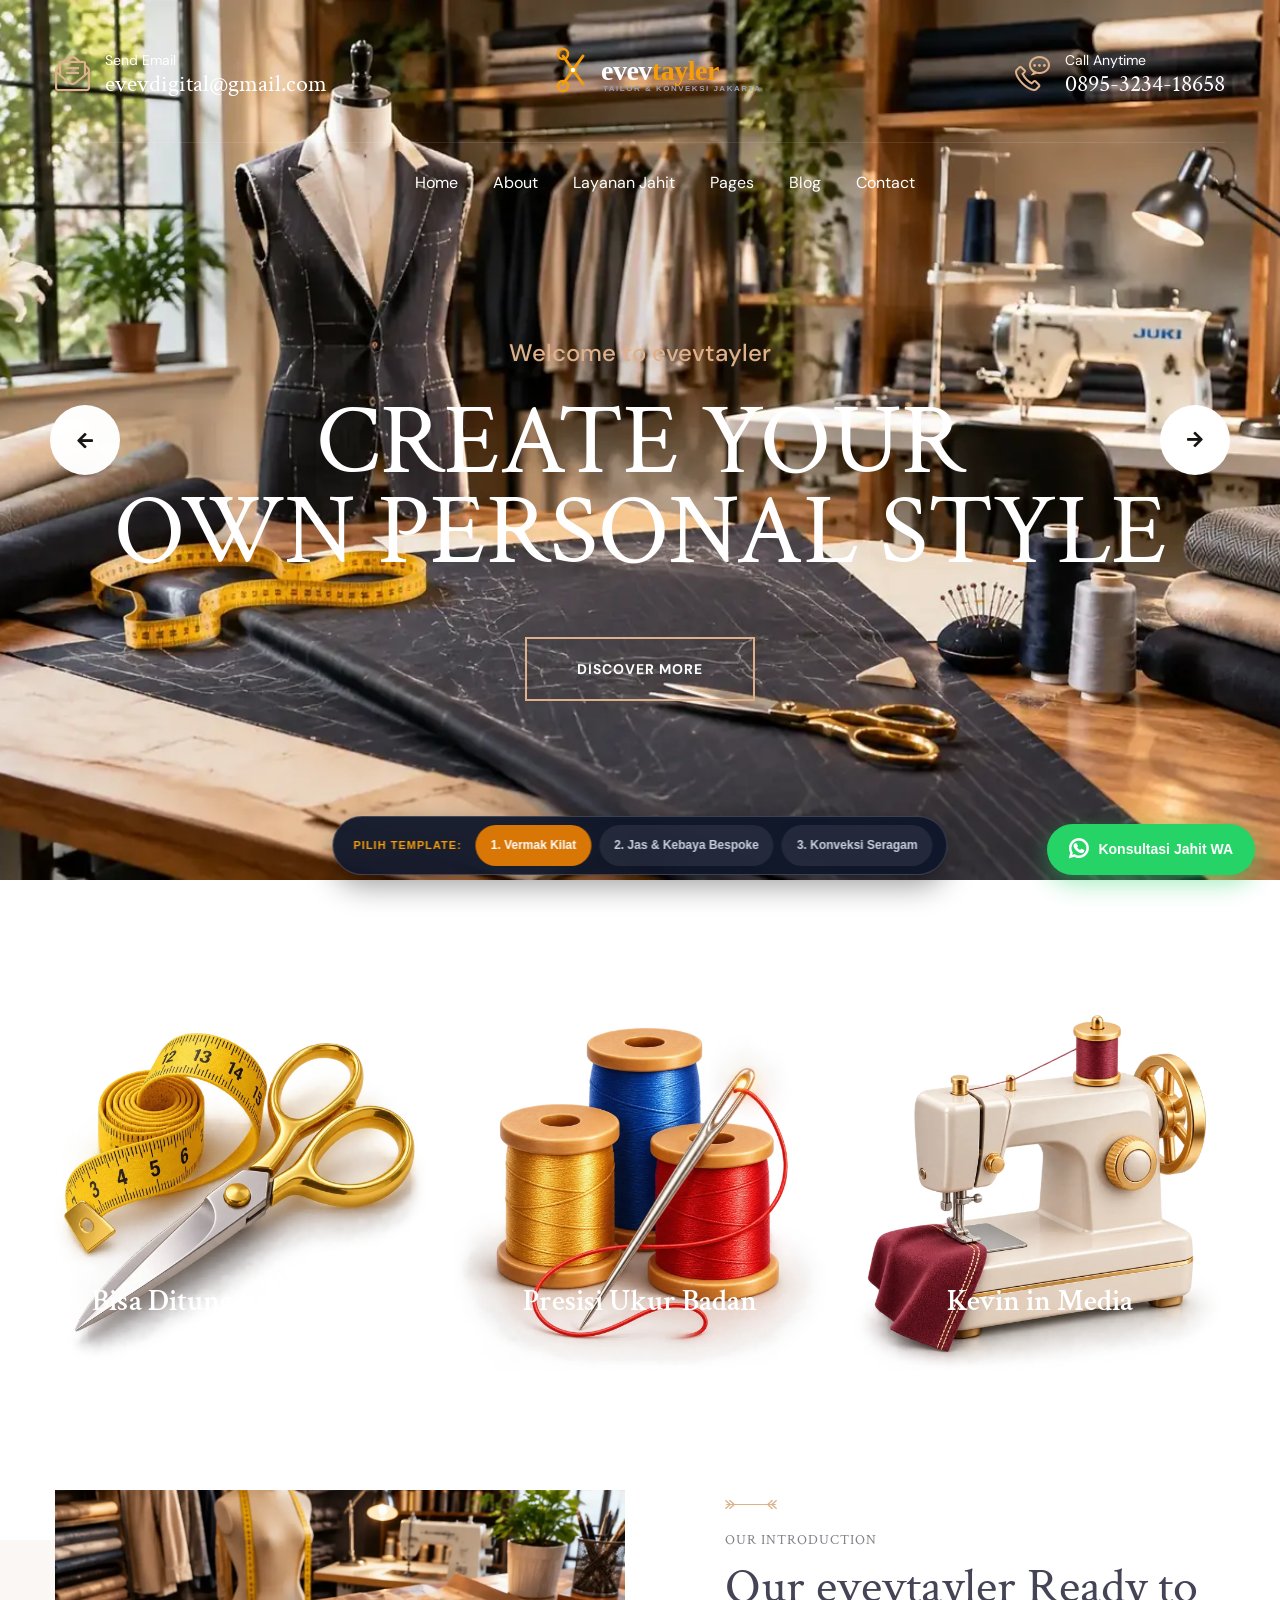
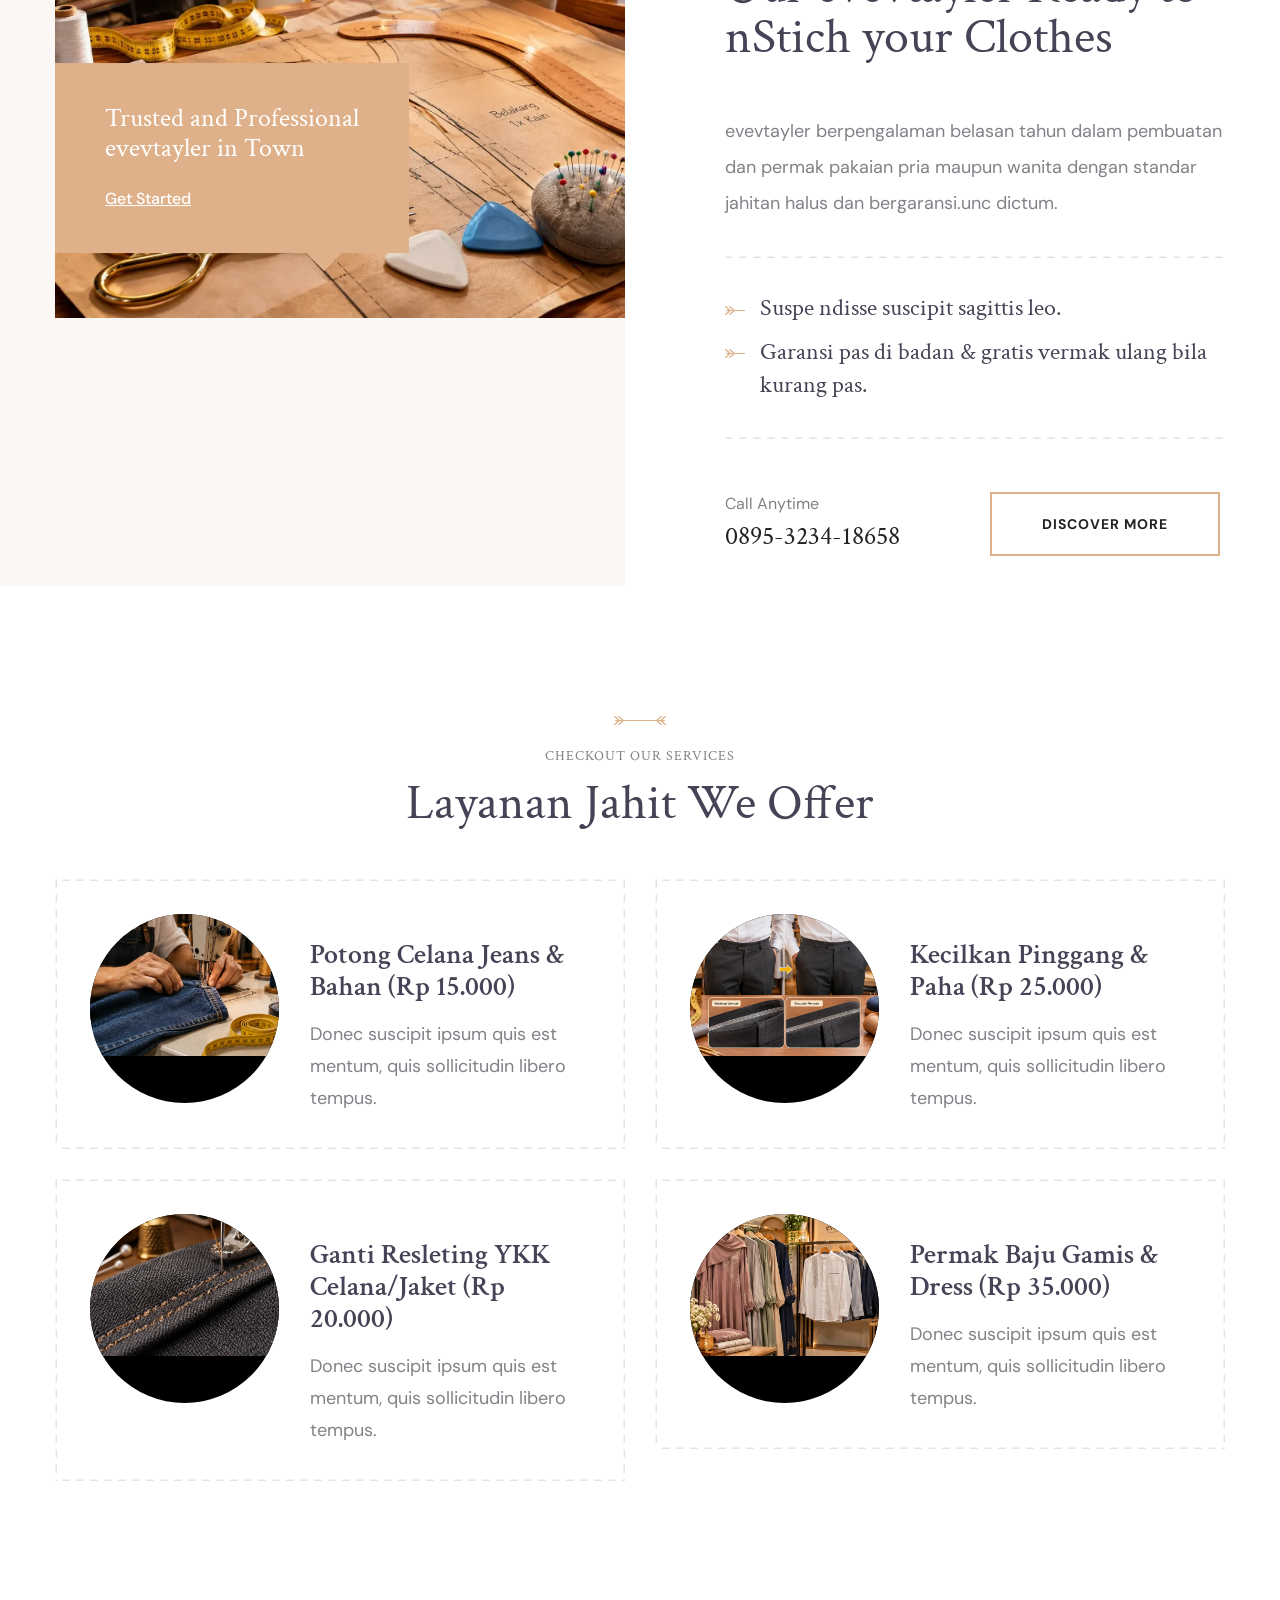
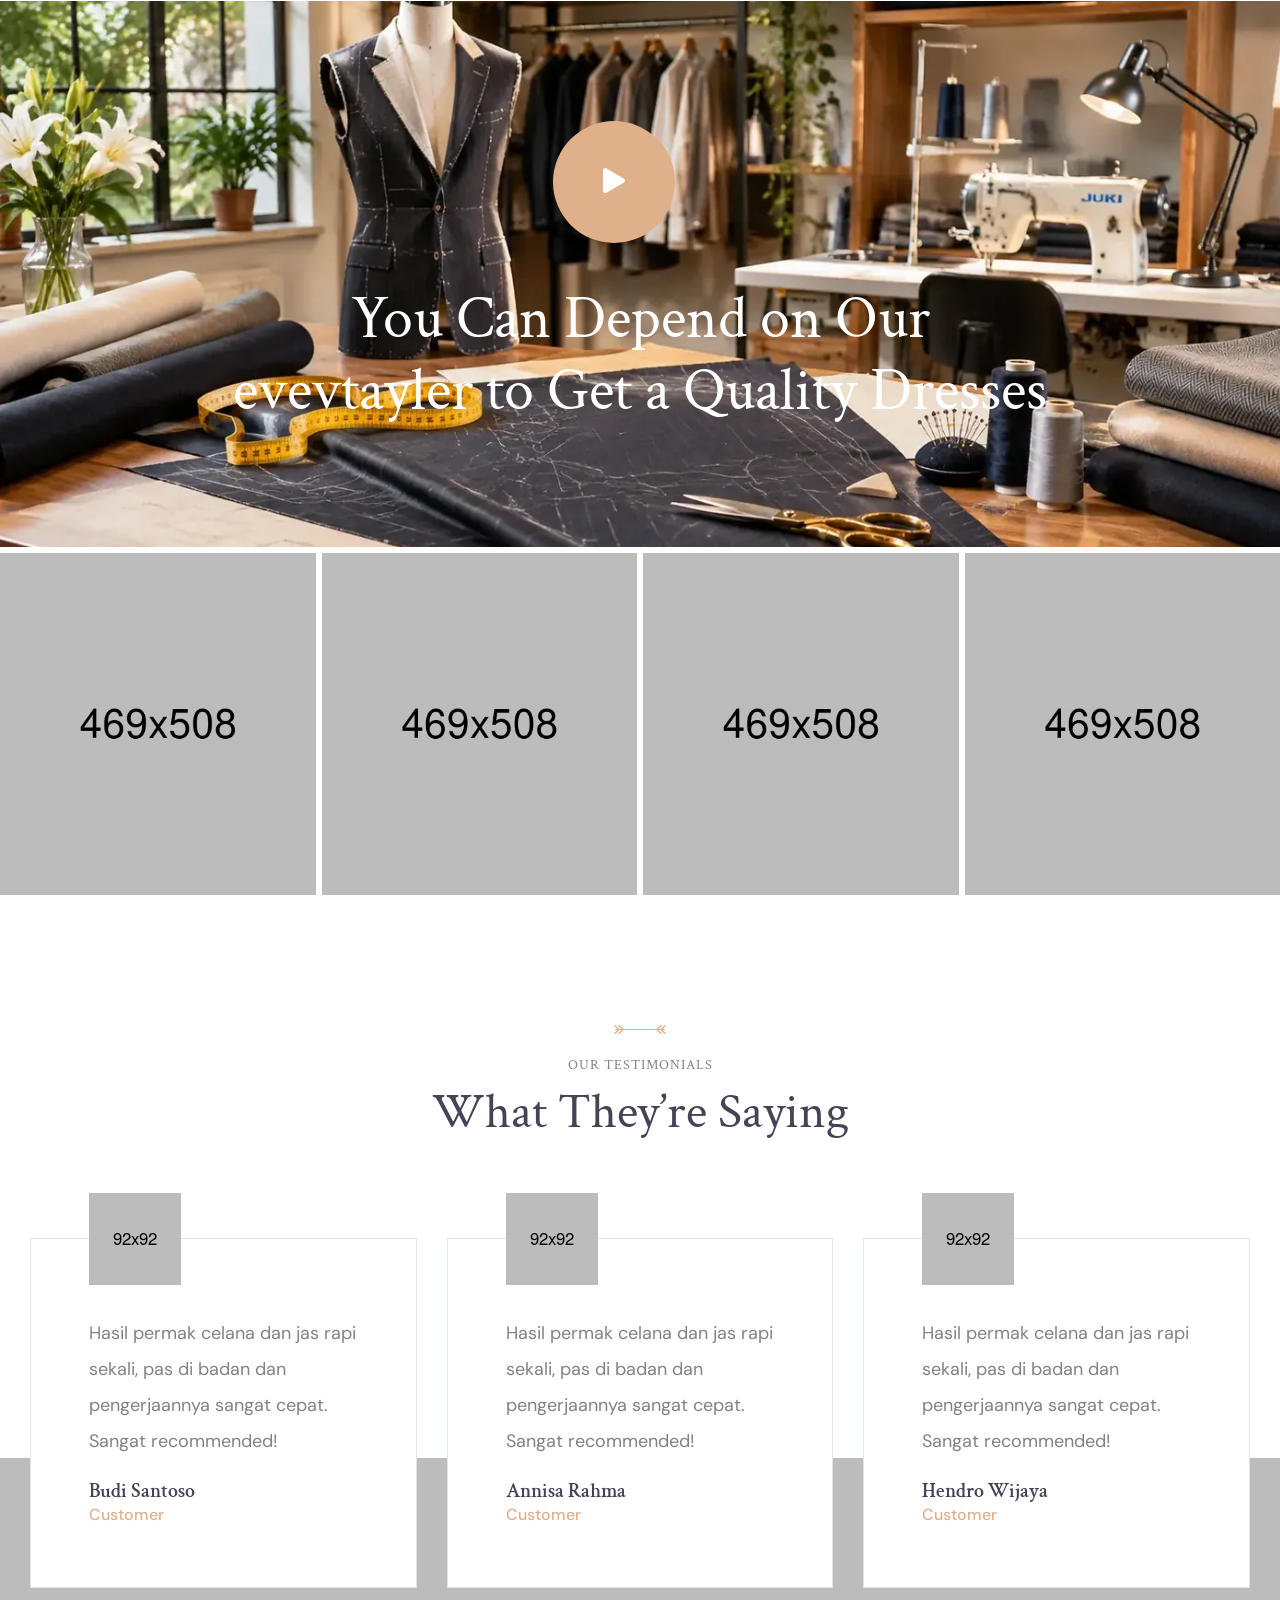
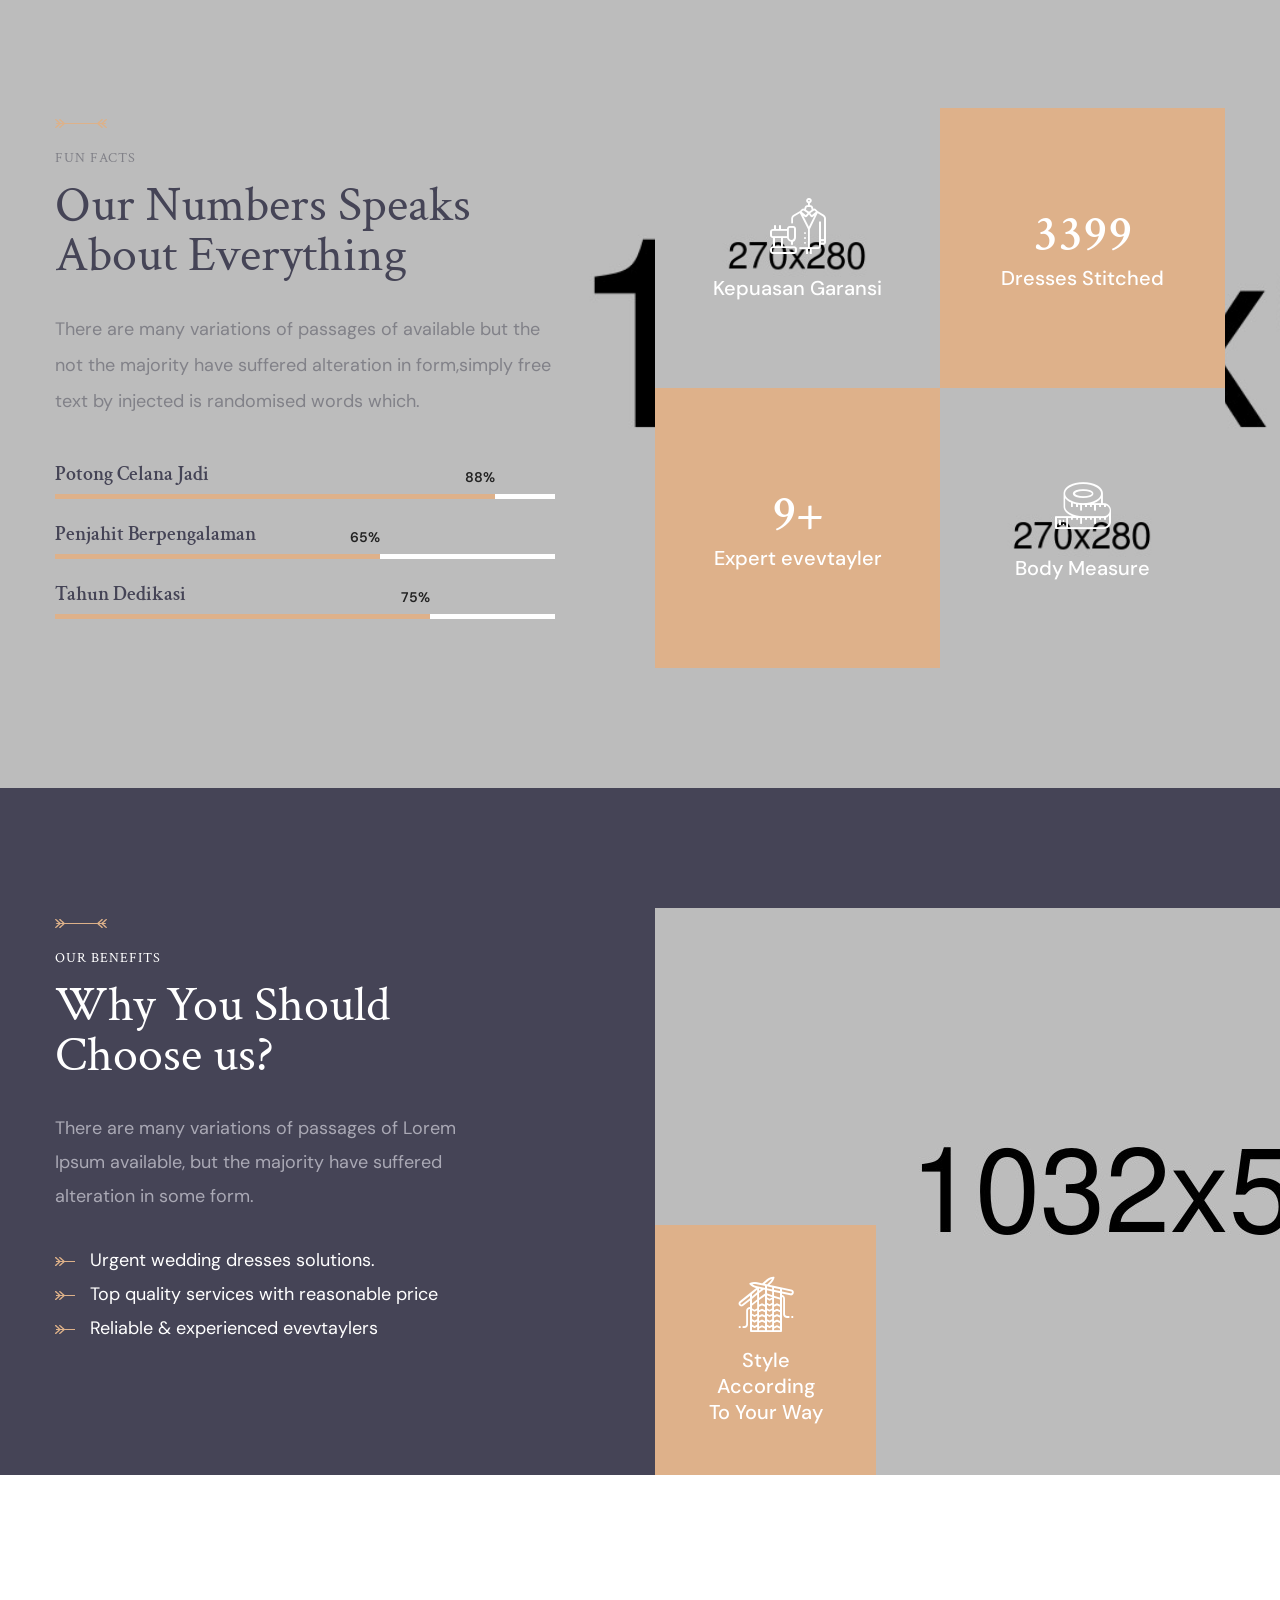
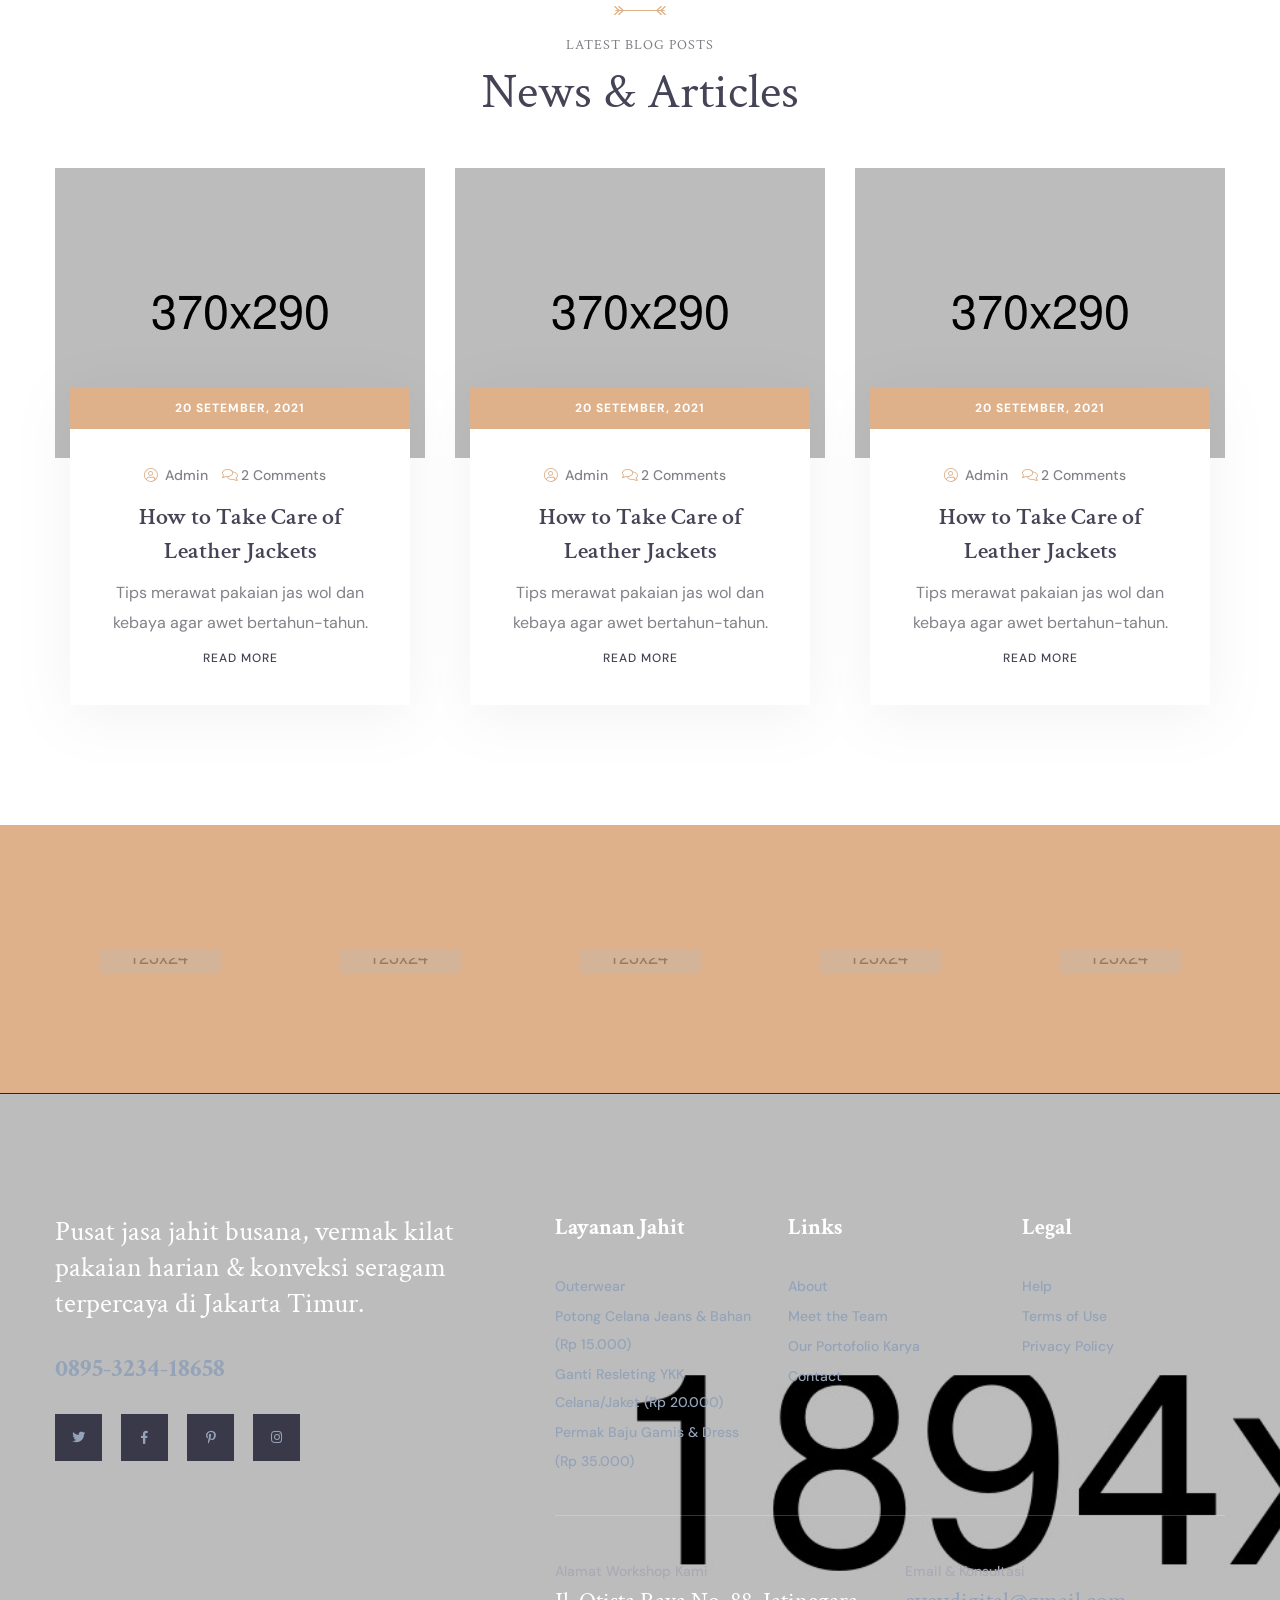
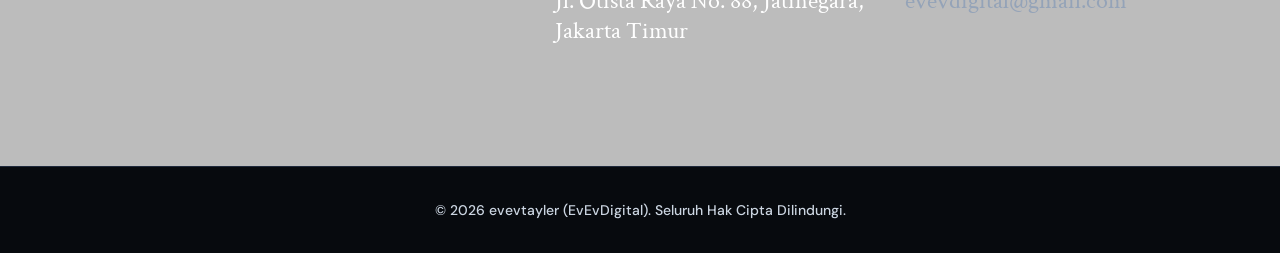
==== index.html @ 63c4ca79 "feat: inisialisasi repositori template UMKM Penjahit & Konveksi Busana (3 varian)" ====
<!DOCTYPE html>
<html lang="id">
<head>
<meta charset="utf-8">
<title>evevtayler - Jasa Vermak Pakaian Kilat 15-30 Menit &amp; Potong Celana Express Jakarta Timur</title>
<!-- Stylesheets -->
<link href="assets/css/bootstrap.css" rel="stylesheet">
<link href="assets/css/style.css" rel="stylesheet">
<!-- Responsive File -->
<link href="assets/css/responsive.css" rel="stylesheet">
<!-- Color File -->
<link href="assets/css/color.css" rel="stylesheet">

<link rel="preconnect" href="https://fonts.googleapis.com">
<link rel="preconnect" href="https://fonts.gstatic.com" crossorigin>
<link rel="preconnect" href="https://fonts.googleapis.com">
<link rel="preconnect" href="https://fonts.gstatic.com" crossorigin>
<link href="https://fonts.googleapis.com/css2?family=Crimson+Text:wght@400;600;700&family=DM+Sans:wght@400;500;700&display=swap" rel="stylesheet">

<link rel="shortcut icon" href="assets/images/favicon.png" type="image/x-icon">
<link rel="icon" href="assets/images/favicon.png" type="image/x-icon">

<!-- Responsive -->
<meta http-equiv="X-UA-Compatible" content="IE=edge">
<meta name="viewport" content="width=device-width, initial-scale=1.0, maximum-scale=1.0, user-scalable=0">
<!--[if lt IE 9]><script src="https://cdnjs.cloudflare.com/ajax/libs/html5shiv/3.7.3/html5shiv.js"></script><![endif]-->

    <link rel="stylesheet" href="assets/css/theme-toggle.css">
</head>

<body>

<div class="page-wrapper">

    <!-- Main Header -->
    <header class="main-header header-style-two">

        <!-- Header Top -->
        <div class="header-top-two">
            <div class="auto-container">
                <div class="inner-container">
                    <div class="left-column">
                        <div class="header-top-two_contact-info">
                            <div class="header-top-two_contact-info-icon"><i class="fal fa-envelope-open-text"></i></div>
                            <div class="header-top-two_mail-title">Send Email</div>
                            <div class="header-top-two-mail"><a href="mailto:evevdigital@gmail.com">evevdigital@gmail.com</a></div>
                        </div>
                    </div>
                    <div class="middle-column">
                        <!--Logo-->
                        <div class="logo-box">
                            <div class="logo"><a href="index.html"><img src="assets/images/logo-light.svg" alt=""></a></div>
                        </div>
                    </div>
                    <div class="right-column">
                        <div class="header-top-two_contact-info">
                            <div class="header-top-two_contact-info-icon"><i class="flaticon-phone-call"></i></div>
                            <div class="header-top-two_phone-title">Call Anytime</div>
                            <div class="header-top-two-phone"><a href="tel:0895323418658">0895-3234-18658</a></div>
                        </div>
                    </div>
                </div>
            </div>
        </div>

        <!-- Header Upper -->
        <div class="header-upper">
            <div class="auto-container">
                <div class="inner-container">
                    <!--Logo-->
                    <div class="logo-box d-none">
                        <div class="logo"><a href="index.html"><img src="assets/images/logo-light.svg" alt=""></a></div>
                    </div>
                    <!--Nav Box-->
                    <div class="nav-outer">
                        <!--Mobile Navigation Toggler-->
                        <div class="mobile-nav-toggler"><img src="assets/images/icons/icon-bar-2.png" alt=""></div>

                        <!-- Main Menu -->
                        <nav class="main-menu navbar-expand-md navbar-light">
                            <div class="collapse navbar-collapse show clearfix" id="navbarSupportedContent">
                                <ul class="navigation">
                                    <li class="dropdown"><a href="index.html">Home</a>
                                        <ul>
                                            <li><a href="index.html">Home Page 01</a></li>
                                            <li><a href="index.html">Home Page 02</a></li>
                                        </ul>
                                    </li>
                                    <li><a href="#tentang">About</a></li>                                       
                                    <li class="dropdown"><a href="#">Layanan Jahit</a>
                                        <ul>
                                            <li><a href="#layanan">Our Layanan Jahit</a>
                                            </li>
                                            <li><a href="#layanan">Outerwear</a></li>
                                            <li><a href="#layanan">Potong Celana Jeans &amp; Bahan (Rp 15.000)</a></li>
                                            <li><a href="#layanan">Ganti Resleting YKK Celana/Jaket (Rp 20.000)</a></li>
                                            <li><a href="#layanan">Permak Baju Gamis &amp; Dress (Rp 35.000)</a></li>
                                            <li><a href="#layanan">Kecilkan Pinggang &amp; Paha (Rp 25.000)</a></li>
                                            <li><a href="#layanan">Accessories</a></li>
                                        </ul>
                                    </li>
                                    <li class="dropdown"><a href="#">Pages</a>
                                        <ul>
                                            <li><a href="#tentang">evevtayler</a></li>
                                            <li><a href="#galeri">Portofolio Karya</a></li>
                                            <li><a href="#tentang">FAQ</a></li>
                                            <li><a href="#">404 Page</a></li>
                                        </ul>
                                    </li>
                                    <li class="dropdown"><a href="#">Blog</a>
                                        <ul>
                                            <li><a href="#blog">Blog </a></li>
                                            <li><a href="#blog">Blog Details</a></li>
                                        </ul>
                                    </li>
                                    <li><a href="#kontak">Contact</a></li>
                                </ul>
                            </div>
                        </nav>
                    </div>
                </div>
            </div>
        </div>
        <!--End Header Upper-->

        <!-- Sticky Header  -->
        <div class="sticky-header">
            <div class="header-upper">
                <div class="auto-container">
                    <div class="inner-container">
                        <!--Logo-->
                        <div class="logo-box">
                            <div class="logo"><a href="index.html"><img src="assets/images/logo-light.svg" alt=""></a></div>
                        </div>
                        <div class="right-column">
                            <!--Nav Box-->
                            <div class="nav-outer">
                                <!--Mobile Navigation Toggler-->
                                <div class="mobile-nav-toggler"><img src="assets/images/icons/icon-bar.png" alt=""></div>
    
                                <!-- Main Menu -->
                                <nav class="main-menu navbar-expand-md navbar-light">
                                </nav>
                            </div>
                        </div>                        
                    </div>
                </div>
            </div>
        </div><!-- End Sticky Menu -->

        <!-- Mobile Menu  -->
        <div class="mobile-menu">
            <div class="menu-backdrop"></div>
            <div class="close-btn"><i class="icon fal fa-times"></i></div>
            
            <nav class="menu-box">
                <div class="nav-logo"><a href="index.html"><img src="assets/images/logo-light.svg" alt="" title=""></a></div>
                <div class="menu-outer"><!--Here Menu Will Come Automatically Via Javascript / Same Menu as in Header--></div>
				<!--Social Links-->
				<div class="social-links">
					<ul class="clearfix">
						<li><a href="#"><span class="fab fa-twitter"></span></a></li>
						<li><a href="#"><span class="fab fa-facebook-square"></span></a></li>
						<li><a href="#"><span class="fab fa-pinterest-p"></span></a></li>
						<li><a href="#"><span class="fab fa-instagram"></span></a></li>
						<li><a href="#"><span class="fab fa-youtube"></span></a></li>
					</ul>
                </div>
            </nav>
        </div><!-- End Mobile Menu -->

        <div class="nav-overlay">
            <div class="cursor"></div>
            <div class="cursor-follower"></div>
        </div>
    </header>
    <!-- End Main Header -->

    <!--Search Popup-->
    <div id="search-popup" class="search-popup">
        <div class="close-search theme-btn"><i class="fal fa-times"></i></div>
        <div class="popup-inner">
            <div class="overlay-layer"></div>
            <div class="search-form">
                <form action="#" onsubmit="event.preventDefault();">
                    <div class="form-group">
                        <fieldset>
                            <input type="search" class="form-control" name="search-input" value="" placeholder="Search Here" required >
                            <input type="submit" value="Search Now!" class="theme-btn">
                        </fieldset>
                    </div>
                </form>
            </div>
        </div>
    </div>

    <!-- Bnner Section -->
    <section class="banner-section style-two">
        <div class="swiper-container banner-slider">
            <div class="swiper-wrapper">
                <!-- Slide Item -->
                <div class="swiper-slide" style="background-image: url(assets/images/evevtayler/hero_workshop_tailor.webp);">
                    <div class="content-outer">
                        <div class="content-box text-center justify-content-center">
                            <div class="inner">
                                <h4>Welcome to evevtayler</h4>
                                <h1>Create your <br> own Personal Style</h1>
                                <div class="link-box">
                                    <a href="#layanan" class="theme-btn btn-style-one"><span>discover more</span></a>
                                </div>
                            </div>
                        </div>
                    </div>
                </div>
                <!-- Slide Item -->
                <div class="swiper-slide" style="background-image: url(assets/images/evevtayler/portfolio_hasil_vermak_rapi.webp);">
                    <div class="content-outer">
                        <div class="content-box text-center justify-content-center">
                            <div class="inner">
                                <h4>Welcome to evevtayler</h4>
                                <h1>our Personal <br>  Quality evevtayler</h1>
                                <div class="link-box">
                                    <a href="#layanan" class="theme-btn btn-style-one"><span>discover more</span></a>
                                </div>
                            </div>       
                        </div>
                    </div>
                </div>
            </div>
        </div>
        <div class="banner-slider-nav">
            <div class="banner-slider-control banner-slider-button-prev"><span><i class="fas fa-arrow-right"></i></span></div>
            <div class="banner-slider-control banner-slider-button-next"><span><i class="fas fa-arrow-right"></i></span> </div>
        </div>
    </section>
    <!-- End Bnner Section -->

    <!-- Features section -->
    <section class="features-section">
        <div class="auto-container">
            <div class="row">
                <div class="col-lg-4">
                    <div class="feature-block">
                        <div class="feature-block_image"><img src="assets/images/evevtayler/icon_gunting_meteran.webp" alt=""></div>
                        <h4 class="feature-block_title">Bisa Ditunggu Langsung</h4>
                        <div class="feature-block_hover-content">
                            <h4 class="feature-block_title">Bisa Ditunggu Langsung</h4>
                            <div class="feature-block_text">Jahitan rapi, presisi &amp; standar tailor profesional</div>
                        </div>
                    </div>
                </div>
                <div class="col-lg-4">
                    <div class="feature-block">
                        <div class="feature-block_image"><img src="assets/images/evevtayler/icon_jarum_benang.webp" alt=""></div>
                        <h4 class="feature-block_title">Presisi Ukur Badan</h4>
                        <div class="feature-block_hover-content">
                            <h4 class="feature-block_title">Presisi Ukur Badan</h4>
                            <div class="feature-block_text">Jahitan rapi, presisi &amp; standar tailor profesional</div>
                        </div>
                    </div>
                </div>
                <div class="col-lg-4">
                    <div class="feature-block">
                        <div class="feature-block_image"><img src="assets/images/evevtayler/icon_mesin_jahit.webp" alt=""></div>
                        <h4 class="feature-block_title">Kevin in Media</h4>
                        <div class="feature-block_hover-content">
                            <h4 class="feature-block_title">Kevin in Media</h4>
                            <div class="feature-block_text">Jahitan rapi, presisi &amp; standar tailor profesional</div>
                        </div>
                    </div>
                </div>
           </div>
        </div>
    </section>

    <!-- Introduction -->
    <section id="tentang" class="introduction-section">
        <div class="auto-container">
            <div class="row">
                <div class="col-lg-6">
                    <div class="introduction-block_image">
                        <div class="img_hover_3">
                            <img src="assets/images/evevtayler/portfolio_meja_pola_desain.webp" alt="">
                        </div>
                        <div class="introduction-block_content" data-parallax='{"y": 30}'>
                            <div class="introduction-block_text-two">Trusted and Professional <br> evevtayler in Town</div>
                            <a class="introduction-block_link-btn-two" href="#tentang">Get Started</a>
                        </div>
                    </div>
                </div>
                <div class="col-lg-6">
                    <div class="introduction-block">
                        <div class="sec-title-dec"><img src="assets//images/shape/shape-1.png" alt=""></div>
                        <div class="sub-title">Our Introduction </div>
                        <div class="sec-title">Our evevtayler Ready to <br> nStich your Clothes</div>
                        <div class="introduction-block_text">evevtayler berpengalaman belasan tahun dalam pembuatan dan permak pakaian pria maupun wanita dengan standar jahitan halus dan bergaransi.unc dictum.</div>
                        <ul class="introduction-block_list">
                            <li><i class="icon"><img src="assets/images/shape/shape-2.png" alt=""></i>Suspe ndisse suscipit sagittis leo.</li>
                            <li><i class="icon"><img src="assets/images/shape/shape-2.png" alt=""></i>Garansi pas di badan &amp; gratis vermak ulang bila kurang pas.</li>
                        </ul>
                        <div class="row">
                            <div class="col-md-6">
                                <div class="introduction-block_contact-info">
                                    <div class="introduction-block_phone-title">Call Anytime</div>
                                    <div class="introduction-block-phone"><a href="tel:0895323418658">0895-3234-18658</a></div>
                                </div>
                            </div>
                            <div class="col-md-6">
                                <div class="introduction-block_link-btn"><a href="#tentang" class="theme-btn btn-style-one">discover more</a></div>
                            </div>
                        </div>
                    </div>
                </div>
            </div>        
        </div>
    </section>

    <!-- Layanan Jahit Offer -->
    <section id="layanan" class="service-offer-section">
        <div class="auto-container">
            <div class="text-center">
                <div class="sec-title-dec"><img src="assets//images/shape/shape-1.png" alt=""></div>
                <div class="sub-title">Checkout our services</div>
                <div class="sec-title">Layanan Jahit We Offer</div>
            </div>
            <div class="row">
                <div class="col-lg-6">
                    <div class="service-block-three">
                        <div class="service-block-three_border_top"></div>
                        <div class="service-block-three_border_left"></div>
                        <div class="service-block-three_border_right"></div>
                        <div class="service-block-three_border_bottom"></div>
                        <div class="service-block-three_image img_hover_2"><img src="assets/images/evevtayler/service_vermak_express.webp" alt=""></div>
                        <h4 class="service-block-three_title">Potong Celana Jeans &amp; Bahan (Rp 15.000)</h4>
                        <div class="service-block-three_text">Donec suscipit ipsum quis est mentum, quis sollicitudin libero tempus.</div>
                    </div>
                </div>
                <div class="col-lg-6">
                    <div class="service-block-three">
                        <div class="service-block-three_border_top"></div>
                        <div class="service-block-three_border_left"></div>
                        <div class="service-block-three_border_right"></div>
                        <div class="service-block-three_border_bottom"></div>
                        <div class="service-block-three_image img_hover_2"><img src="assets/images/evevtayler/portfolio_hasil_vermak_rapi.webp" alt=""></div>
                        <h4 class="service-block-three_title">Kecilkan Pinggang &amp; Paha (Rp 25.000)</h4>
                        <div class="service-block-three_text">Donec suscipit ipsum quis est mentum, quis sollicitudin libero tempus.</div>
                    </div>
                </div>
                <div class="col-lg-6">
                    <div class="service-block-three">
                        <div class="service-block-three_border_top"></div>
                        <div class="service-block-three_border_left"></div>
                        <div class="service-block-three_border_right"></div>
                        <div class="service-block-three_border_bottom"></div>
                        <div class="service-block-three_image img_hover_2"><img src="assets/images/evevtayler/portfolio_detail_jahitan.webp" alt=""></div>
                        <h4 class="service-block-three_title">Ganti Resleting YKK Celana/Jaket (Rp 20.000)</h4>
                        <div class="service-block-three_text">Donec suscipit ipsum quis est mentum, quis sollicitudin libero tempus.</div>
                    </div>
                </div>
                <div class="col-lg-6">
                    <div class="service-block-three">
                        <div class="service-block-three_border_top"></div>
                        <div class="service-block-three_border_left"></div>
                        <div class="service-block-three_border_right"></div>
                        <div class="service-block-three_border_bottom"></div>
                        <div class="service-block-three_image img_hover_2"><img src="assets/images/evevtayler/service_baju_muslim_gamis.webp" alt=""></div>
                        <h4 class="service-block-three_title">Permak Baju Gamis &amp; Dress (Rp 35.000)</h4>
                        <div class="service-block-three_text">Donec suscipit ipsum quis est mentum, quis sollicitudin libero tempus.</div>
                    </div>
                </div>
            </div>
        </div>
    </section>

    <!-- Video -->
    <section class="video-section">
        <div class="video-section_bg" data-parallax='{"y": 30}' style="background-image: url(assets/images/evevtayler/hero_workshop_tailor.webp)"></div>
        <div class="auto-container">
            <div class="row">
                <div class="video-btn"><a href="https://www.youtube.com/watch?v=nfP5N9Yc72A&amp;t=28s" class="overlay-link play-now ripple" data-fancybox="gallery" data-caption=""><i class="fas fa-play"></i></a></div>
                <h4 class="video-block_title">You Can Depend on Our <br> evevtayler to Get a Quality Dresses</h4>
            </div>
        </div>
    </section>

    <!-- Portofolio Karya -->
    <section id="galeri" class="gallery-section">
        <div class="auto-continer">
            <div class="row row-3">
                <div class="col-lg-3 col-md-6">
                    <div class="gallery-block gallery-overlay">
                        <div class="gallery-block_image"><img src="assets/images/resource/image-17.jpg" alt=""></div>
                        <div class="overlay-box">
                            <div class="overlay-inner">
                                <div class="content">
                                    <a href="assets/images/resource/image-17.jpg" class="lightbox-image link" data-fancybox="gallery"><span class="icon fal fa-plus"></span></a>
                                </div>
                            </div>
                        </div>
                    </div>
                </div>
                <div class="col-lg-3 col-md-6">
                    <div class="gallery-block gallery-overlay">
                        <div class="gallery-block_image"><img src="assets/images/resource/image-18.jpg" alt=""></div>
                        <div class="overlay-box">
                            <div class="overlay-inner">
                                <div class="content">
                                    <a href="assets/images/resource/image-18.jpg" class="lightbox-image link" data-fancybox="gallery"><span class="icon fal fa-plus"></span></a>
                                </div>
                            </div>
                        </div>
                    </div>
                </div>
                <div class="col-lg-3 col-md-6">
                    <div class="gallery-block gallery-overlay">
                        <div class="gallery-block_image"><img src="assets/images/resource/image-19.jpg" alt=""></div>
                        <div class="overlay-box">
                            <div class="overlay-inner">
                                <div class="content">
                                    <a href="assets/images/resource/image-19.jpg" class="lightbox-image link" data-fancybox="gallery"><span class="icon fal fa-plus"></span></a>
                                </div>
                            </div>
                        </div>
                    </div>
                </div>
                <div class="col-lg-3 col-md-6">
                    <div class="gallery-block gallery-overlay">
                        <div class="gallery-block_image"><img src="assets/images/resource/image-20.jpg" alt=""></div>
                        <div class="overlay-box">
                            <div class="overlay-inner">
                                <div class="content">
                                    <a href="assets/images/resource/image-20.jpg" class="lightbox-image link" data-fancybox="gallery"><span class="icon fal fa-plus"></span></a>
                                </div>
                            </div>
                        </div>
                    </div>
                </div>
            </div>
        </div>
    </section>

    <!-- Our testimonials -->
    <section class="our-testimonials-section-two">
        <div class="auto-container">
            <div class="text-center">
                <div class="sec-title-dec"><img src="assets//images/shape/shape-1.png" alt=""></div>
                <div class="sub-title">Our testimonials </div>
                <div class="sec-title">What They’re Saying</div>
            </div>
            <div class="theme_carousel owl-theme owl-carousel owl-style-one" data-options='{"loop": true, "center": false, "margin": 0, "autoheight":true, "lazyload":true, "nav": true, "dots": true, "autoplay": true, "autoplayTimeout": 6000, "smartSpeed": 1000, "responsive":{ "0" :{ "items": "1" }, "480" :{ "items" : "1" }, "600" :{ "items" : "2" }, "768" :{ "items" : "2" } , "992":{ "items" : "3" }, "1200":{ "items" : "3" }}}'>
                <div class="testimonial-block-two">
                    <div class="testimonial-block-two_image"><img src="assets/images/resource/image-6.png" alt=""></div>
                    <div class="testimonial-block-two_text">Hasil permak celana dan jas rapi sekali, pas di badan dan pengerjaannya sangat cepat. Sangat recommended!</div>
                    <div class="testimonial-block-two_name">Budi Santoso</div>
                   <div class="testimonial-block-two_dasignation">Customer</div>
                </div>

                <div class="testimonial-block-two">
                    <div class="testimonial-block-two_image"><img src="assets/images/resource/image-7.png" alt=""></div>
                    <div class="testimonial-block-two_text">Hasil permak celana dan jas rapi sekali, pas di badan dan pengerjaannya sangat cepat. Sangat recommended!</div>
                    <div class="testimonial-block-two_name">Annisa Rahma</div>
                   <div class="testimonial-block-two_dasignation">Customer</div>
                </div>

                <div class="testimonial-block-two">
                    <div class="testimonial-block-two_image"><img src="assets/images/resource/image-8.png" alt=""></div>
                    <div class="testimonial-block-two_text">Hasil permak celana dan jas rapi sekali, pas di badan dan pengerjaannya sangat cepat. Sangat recommended!</div>
                    <div class="testimonial-block-two_name">Hendro Wijaya</div>
                   <div class="testimonial-block-two_dasignation">Customer</div>
                </div>
            </div>
        </div>
    </section>

    <!-- Fun facts -->
    <section class="fun-facts-section-two">
        <div class="fun-facts-section-two-bg" data-parallax='{"y": 30}' style="background-image: url(assets/images/background/bg-4.jpg);"></div>
        <div class="auto-container">
            <div class="row">
                <div class="col-lg-6">
                    <div class="sec-title-dec"><img src="assets//images/shape/shape-1.png" alt=""></div>
                    <div class="sub-title">Fun facts</div>
                    <div class="sec-title mb-30">Our Numbers Speaks <br> About Everything</div>
                    <div class="fun-facts-section-two_description">There are many variations of passages of available but the not the majority have suffered alteration in form,simply free text by injected is randomised words which. </div>

                    <div class="progress-levels mb-30">
                        <!--Skill Box-->
                        <div class="progress-box wow fadeIn" data-wow-delay="100ms" data-wow-duration="1500ms">
                            <h5>Potong Celana Jadi</h5>
                            <div class="inner">
                                <div class="bar">
                                    <div class="bar-innner"><div class="bar-fill" data-percent="88"><div class="percent"></div></div></div>
                                </div>
                            </div>
                        </div>
                        <!--Skill Box-->
                        <div class="progress-box wow fadeIn" data-wow-delay="100ms" data-wow-duration="1500ms">
                            <h5>Penjahit Berpengalaman</h5>
                            <div class="inner">
                                <div class="bar">
                                    <div class="bar-innner"><div class="bar-fill" data-percent="65"><div class="percent"></div></div></div>
                                </div>
                            </div>
                        </div>
                        <!--Skill Box-->
                        <div class="progress-box wow fadeIn" data-wow-delay="100ms" data-wow-duration="1500ms">
                            <h5>Tahun Dedikasi</h5>
                            <div class="inner">
                                <div class="bar">
                                    <div class="bar-innner"><div class="bar-fill" data-percent="75"><div class="percent"></div></div></div>
                                </div>                                
                            </div>
                        </div>
                    </div>  
                </div>
                <div class="col-lg-6 mb-30">
                    <div class="row no-gutters">
                        <div class="col-md-6">
                            <div class="funfacts-block mb-0 wow fadeInUp" data-wow-delay="300ms" data-wow-duration="1500ms" style="background-image: url(assets/images/resource/image-6.jpg);">
                                <div class="content-middle">
                                    <div class="funfacts-block_icon"><i class="flaticon-suit"></i></div>
                                    <h4 class="funfacts-block_title">Kepuasan Garansi</h4>
                                </div>
                            </div>                            
                        </div>
                        <div class="col-md-6">
                            <div class="funfacts-block mb-0 wow fadeInDown" data-wow-delay="300ms" data-wow-duration="1500ms">
                                <div class="content-middle">
                                    <div class="count-outer count-box funfacts-block_number">
                                        <span class="count-text" data-speed="3000" data-stop="8800">0</span>
                                    </div>
                                    <h4 class="funfacts-block_title">Dresses Stitched</h4>
                                </div>
                            </div>
                        </div>
                        <div class="col-md-6 order-md-4">
                            <div class="funfacts-block mb-0 wow fadeInUp" data-wow-delay="300ms" data-wow-duration="1500ms" style="background-image: url(assets/images/resource/image-7.jpg);">
                                <div class="content-middle">
                                    <div class="funfacts-block_icon"><i class="flaticon-measuring"></i></div>
                                    <h4 class="funfacts-block_title">Body Measure</h4>
                                </div>
                            </div>                            
                        </div>
                        <div class="col-md-6">
                            <div class="funfacts-block mb-0 wow fadeInDown" data-wow-delay="300ms" data-wow-duration="1500ms">
                                <div class="content-middle">
                                    <div class="count-outer count-box funfacts-block_number">
                                        <span class="count-text" data-speed="3000" data-stop="24">0</span><span class="plus">+</span>
                                    </div>
                                    <h4 class="funfacts-block_title">Expert evevtayler</h4>
                                </div>
                            </div>
                        </div>
                    </div>
                </div>
            </div>
        </div>
    </section>

    <!-- Our Benefits -->
    <section class="benefits-section">
        <div class="auto-container">
            <div class="row">
                <div class="col-lg-6">
                    <div class="sec-title-dec"><img src="assets//images/shape/shape-1.png" alt=""></div>
                    <div class="sub-title light">Our Benefits</div>
                    <div class="sec-title light mb-30">Why You Should <br> Choose us?</div>
                    <div class="benefits-section_description">There are many variations of passages of Lorem <br> Ipsum available, but the majority have suffered <br> alteration in some form. </div>
                    <ul class="benefits-section_list">
                        <li><img src="assets/images/shape/shape-2.png" alt="">Urgent wedding dresses solutions.</li>
                        <li><img src="assets/images/shape/shape-2.png" alt="">Top quality services with reasonable price</li>
                        <li><img src="assets/images/shape/shape-2.png" alt="">Reliable & experienced evevtaylers</li>
                    </ul>
                </div>
               <div class="col-lg-6">
                   <div class="benefits-section_image">
                       <img src="assets/images/resource/image-24.jpg" alt="">
                       <div class="benefits-section_icon-box">
                           <div class="benefits-section_icon"><i class="flaticon-knitting"></i></div>
                           <div class="benefits-section_text">Style <br> According <br> To Your Way</div>
                       </div>
                    </div>
               </div>
            </div>
        </div>
    </section>

    <!-- News Section -->
    <section id="blog" class="news-section-two">
        <div class="auto-container">
            <div class="text-center">
                <div class="sec-title-dec"><img src="assets//images/shape/shape-1.png" alt=""></div>
                <div class="sub-title">Latest Blog Posts</div>
                <h2 class="sec-title">News & Articles</h2>
            </div>
            <div class="row">
                <div class="col-lg-4 col-md-6 news-block-one">
                    <div class="news-block-one_inner-box">
                        <div class="news-block-one_image image-100 img_hover_3"><img src="assets/images/resource/news-1.jpg" alt=""></div>
                        <div class="news-block-one_lower-content">
                            <div class="news-block-one_date">20 Setember, 2021</div>
                            <div class="news-block-one_box">
                                <div class="news-block-one_post-meta"> <i class="fal fa-user-circle"></i> <span>Admin</span> <i class="fal fa-comments"></i><span>2 Comments</span> </div>
                                <h4 class="news-block-one_title"><a href="#blog">How to Take Care of <br> Leather Jackets</a></h4>
                                <div class="news-block-one_text">Tips merawat pakaian jas wol dan kebaya agar awet bertahun-tahun.</div>
                                <div class="button-link"><a href="#blog" class="news-block-one_read_more_link">Read More</a></div>
                            </div>
                        </div>
                    </div>
                </div>   
                <div class="col-lg-4 col-md-6 news-block-one">
                    <div class="news-block-one_inner-box">
                        <div class="news-block-one_image image-100 img_hover_3"><img src="assets/images/resource/news-2.jpg" alt=""></div>
                        <div class="news-block-one_lower-content">
                            <div class="news-block-one_date">20 Setember, 2021</div>
                            <div class="news-block-one_box">
                                <div class="news-block-one_post-meta"> <i class="fal fa-user-circle"></i> <span>Admin</span> <i class="fal fa-comments"></i><span>2 Comments</span> </div>
                                <h4 class="news-block-one_title"><a href="#blog">How to Take Care of <br> Leather Jackets</a></h4>
                                <div class="news-block-one_text">Tips merawat pakaian jas wol dan kebaya agar awet bertahun-tahun.</div>
                                <div class="button-link"><a href="#blog" class="news-block-one_read_more_link">Read More</a></div>
                            </div>
                        </div>
                    </div>
                </div> 
                <div class="col-lg-4 col-md-6 news-block-one">
                    <div class="news-block-one_inner-box">
                        <div class="news-block-one_image image-100 img_hover_3"><img src="assets/images/resource/news-3.jpg" alt=""></div>
                        <div class="news-block-one_lower-content">
                            <div class="news-block-one_date">20 Setember, 2021</div>
                            <div class="news-block-one_box">
                                <div class="news-block-one_post-meta"> <i class="fal fa-user-circle"></i> <span>Admin</span> <i class="fal fa-comments"></i><span>2 Comments</span> </div>
                                <h4 class="news-block-one_title"><a href="#blog">How to Take Care of <br> Leather Jackets</a></h4>
                                <div class="news-block-one_text">Tips merawat pakaian jas wol dan kebaya agar awet bertahun-tahun.</div>
                                <div class="button-link"><a href="#blog" class="news-block-one_read_more_link">Read More</a></div>                                        
                            </div>
                        </div>
                    </div>
                </div>
            </div>
        </div>
    </section>

    <!-- Client Logo -->
    <section class="client-logo style-two">
        <div class="auto-container">
            <div class="theme_carousel owl-theme owl-carousel" data-options='{"loop": true, "center": false, "margin": 30, "autoheight":true, "lazyload":true, "nav": true, "dots": true, "autoplay": true, "autoplayTimeout": 6000, "smartSpeed": 1000, "responsive":{ "0" :{ "items": "1" }, "480" :{ "items" : "1" }, "600" :{ "items" : "2" }, "768" :{ "items" : "3" } , "992":{ "items" : "4" }, "1200":{ "items" : "5" }}}'>
                <div class="column">
                    <div class="image"><img src="assets/images/client-logo/client-logo-2.png" alt=""></div>
                </div>
                <div class="column">
                    <div class="image"><img src="assets/images/client-logo/client-logo-2.png" alt=""></div>
                </div>
                <div class="column">
                    <div class="image"><img src="assets/images/client-logo/client-logo-2.png" alt=""></div>
                </div>
                <div class="column">
                    <div class="image"><img src="assets/images/client-logo/client-logo-2.png" alt=""></div>
                </div>
                <div class="column">
                    <div class="image"><img src="assets/images/client-logo/client-logo-2.png" alt=""></div>
                </div>
            </div>
        </div>
    </section>
    
    <footer id="kontak" class="main-footer" style="background-image: url(assets/images/background/bg-6.jpg);">
        <div class="auto-container">
            <!--Widgets Section-->
            <div class="widgets-section">
                <div class="row">
                    
                    <!--Column-->
                    <div class="column col-lg-5 col-md-12">
                        <div class="widget about-widget">
                            <div class="about-widget_text">
                                Pusat jasa jahit busana, vermak kilat pakaian harian &amp; konveksi seragam terpercaya di Jakarta Timur.
                            </div>
                            <div class="about-widget_phone"><a href="tel:0895323418658">0895-3234-18658</a></div>
                            <ul class="about-widget_social-links">
                                <li><a href="#"><i class="fab fa-twitter"></i></a></li>
                                <li><a href="#"><i class="fab fa-facebook-f"></i></a></li>
                                <li><a href="#"><i class="fab fa-pinterest-p"></i></a></li>
                                <li><a href="#"><i class="fab fa-instagram"></i></a></li>
                            </ul>
                        </div>
                    </div>

                    <!--Column-->
                    <div class="column col-lg-7 col-md-12">
                        <div class="row">
                            <div class="col-md-4">
                                <div class="widget links-widget">
                                    <h4 class="widget-title">Layanan Jahit</h4>
                                    <div class="widget-content">
                                        <ul>
                                            <li><a href="#layanan">Outerwear</a></li>
                                            <li><a href="#layanan">Potong Celana Jeans &amp; Bahan (Rp 15.000)</a></li>
                                            <li><a href="#layanan">Ganti Resleting YKK Celana/Jaket (Rp 20.000)</a></li>
                                            <li><a href="#layanan">Permak Baju Gamis &amp; Dress (Rp 35.000)</a></li>
                                        </ul>                                        
                                    </div>
                                </div>
                            </div>
                            <div class="col-md-4">
                                <div class="widget links-widget">
                                    <h4 class="widget-title">Links</h4>
                                    <div class="widget-content">
                                        <ul>
                                            <li><a href="#tentang">About</a></li>
                                            <li><a href="#tentang">Meet the Team</a></li>
                                            <li><a href="#galeri">Our Portofolio Karya</a></li>
                                            <li><a href="#kontak">Contact</a></li>
                                        </ul>                    
                                    </div>
                                </div>
                            </div>
                            <div class="col-md-4">
                                <div class="widget links-widget">
                                    <h4 class="widget-title">Legal</h4>
                                    <div class="widget-content">
                                        <ul>
                                            <li><a href="#tentang">Help</a></li>
                                            <li><a href="#tentang">Terms of Use</a></li>
                                            <li><a href="#tentang">Privacy Policy</a></li>
                                        </ul>                                        
                                    </div>
                                </div>
                            </div>
                        </div>
                        <div class="footer-border-bottom mb-40"></div>
                        <div class="row">
                            <div class="col-md-6">
                                <div class="contact-widget_address-title">Alamat Workshop Kami</div>
                                <div class="contact-widget_address mb-40"> Jl. Otista Raya No. 88, Jatinegara, Jakarta Timur</div>
                            </div>
                            <div class="col-md-6">
                                <div class="contact-widget_mail-title">Email &amp; Konsultasi</div>
                                <div class="contact-widget_mail mb-40"><a href="mailto:evevdigital@gmail.com">evevdigital@gmail.com</a></div>
                            </div>
                        </div>
                    </div>
                    
                </div>
            </div>
        </div>
        <!-- Footer Bottom -->
        <div class="footer-bottom">
            <div class="auto-container">
                <div class="copyright">&copy; 2026 evevtayler (EvEvDigital). Seluruh Hak Cipta Dilindungi.</div>
            </div>
        </div>
    </footer>
	
</div>
<!--End pagewrapper-->

<!--Scroll to top-->
<div class="scroll-to-top"><a href="#" class="back-to-top " data-wow-duration="1.0s " data-wow-delay="1.0s "><i class="fa fa-angle-up "></i></a></div>

<script src="assets/js/jquery.js"></script>
<script src="assets/js/popper.min.js"></script>
<script src="assets/js/bootstrap.min.js"></script>
<script src="assets/js/bootstrap-select.min.js"></script>
<script src="assets/js/jquery.fancybox.js"></script>
<script src="assets/js/isotope.js"></script>
<script src="assets/js/owl.js"></script>
<script src="assets/js/appear.js"></script>
<script src="assets/js/wow.js"></script>
<script src="assets/js/scrollbar.js"></script>
<script src="assets/js/TweenMax.min.js"></script>
<script src="assets/js/swiper.min.js"></script>
<script src="assets/js/jquery.ajaxchimp.min.js"></script>
<script src="assets/js/parallax-scroll.js"></script>

<script src="assets/js/script.js"></script>



    <script src="assets/js/profil-usaha.js"></script>
    <script src="assets/js/theme-toggle.js"></script>


<!-- Floating Template Switcher Bar -->
<div id="evev-template-switcher" style="position: fixed; bottom: 25px; left: 50%; transform: translateX(-50%); z-index: 99999; background: rgba(15, 23, 42, 0.95); backdrop-filter: blur(12px); padding: 8px 14px; border-radius: 50px; box-shadow: 0 10px 30px rgba(0,0,0,0.4); border: 1px solid rgba(255,255,255,0.18); display: flex; align-items: center; gap: 8px; font-family: 'Plus Jakarta Sans', sans-serif;">
    <span style="color: #F59E0B; font-size: 11px; font-weight: 800; text-transform: uppercase; letter-spacing: 1px; padding: 0 6px;">PILIH TEMPLATE:</span>
    <a href="template-1.html" class="switcher-pill active" style="padding: 7px 15px; border-radius: 30px; font-size: 12px; font-weight: 700; text-decoration: none; transition: all 0.2s ease; background: #D97706; color: #FFFFFF;">1. Vermak Kilat</a>
    <a href="template-2.html" class="switcher-pill " style="padding: 7px 15px; border-radius: 30px; font-size: 12px; font-weight: 700; text-decoration: none; transition: all 0.2s ease; background: rgba(255,255,255,0.08); color: #CBD5E1;">2. Jas &amp; Kebaya Bespoke</a>
    <a href="template-3.html" class="switcher-pill " style="padding: 7px 15px; border-radius: 30px; font-size: 12px; font-weight: 700; text-decoration: none; transition: all 0.2s ease; background: rgba(255,255,255,0.08); color: #CBD5E1;">3. Konveksi Seragam</a>
</div>


<!-- Floating WhatsApp Button -->
<a href="https://wa.me/62895323418658?text=Halo%20evevtayler,%20saya%20ingin%20konsultasi%20jahit%20atau%20vermak%20baju" target="_blank" rel="noopener noreferrer" style="position: fixed; bottom: 25px; right: 25px; z-index: 99999; background: #25D366; color: white; border-radius: 50px; padding: 12px 22px; display: flex; align-items: center; gap: 10px; font-weight: 700; font-size: 14px; text-decoration: none; box-shadow: 0 8px 25px rgba(37, 211, 102, 0.45); font-family: 'Plus Jakarta Sans', sans-serif; transition: transform 0.2s ease;" onmouseover="this.style.transform='scale(1.05)'" onmouseout="this.style.transform='scale(1)'">
    <i class="fab fa-whatsapp" style="font-size: 22px;"></i>
    <span>Konsultasi Jahit WA</span>
</a>

</body>
</html>
---- assets/css/style.css ----
/* Tayler HTML Template  */

/************ TABLE OF CONTENTS ***************
1. Fonts
2. Reset css
3. Global css
4. Header Section
5. Banner Section
6. About Section
7. Info section
8. Funfacts Section
9. Working Process
10. CTA Section
11. Testimonials Section
12. Brand Logo Section
13. Blog Section
14. Course Section
15. Projects Section
16. Course Package Section
17. CTA Section
18. Two Column Section
19. Team Section 
20. Pricing Section
21. Mission Section
22. History Section
23. Contact Form Section
24. Blog Page



/*** 

====================================================================
        Fonts
====================================================================

***/

@import url('fontawesome-all.css');
@import url('animate.css');
@import url('custom-animate.css');
@import url('flaticon.css');
/* @import url('stroke-gap.css'); */
/* @import url('pe-icon-7-stroke.css'); */
@import url('owl.css');
@import url('jquery-ui.css');
@import url('jquery.fancybox.min.css');
@import url('scrollbar.css');
@import url('hover.css'); 
@import url('botstrap-select.min.css');
@import url('swiper.min.css');
@import url('rtl.css');
@import url('elpath.css');



/*** 

====================================================================
    Reset
====================================================================

***/

* {
    margin: 0px;
    padding: 0px;
    border: none;
    outline: none;
    font-size: 100%;
    line-height: inherit;
}

/*** 

====================================================================
    Global Settings
====================================================================

***/

/* 

font-family: 'Crimson Text', serif;
font-family: 'DM Sans', sans-serif;

*/

body {
    font-size: 16px;
    color: #222;
    line-height: 1.7em;
    font-weight: 400;
    -webkit-font-smoothing: antialiased;
    background: rgb(255, 255, 255);
    font-family: 'DM Sans', sans-serif;
}

.page-wrapper {
    position: relative;
    width: 100%;
    min-width: 300px;
    z-index: 9;
    margin: 0px auto;
    overflow: hidden;
}

a {
    text-decoration: none;
    cursor: pointer;
}

a:hover,
a:focus,
a:visited {
    text-decoration: none !important;
    outline: none;
}

h1,
h2,
h3,
h4,
h5,
h6 {
    position: relative;
    font-weight: normal;
    line-height: 1.25em;
    margin: 0px;
    background: none;
    color: #222;
    font-family: 'Crimson Text', serif;
}

textarea {
    overflow: hidden;
}

button {
    outline: none !important;
    cursor: pointer;
}

.text {
    font-size: 16px;
    line-height: 28px;
    font-weight: 400;
    color: #555555;
    margin: 0px 0px 15px;
}

.text.light {
    color: #aaa9b5;
}

::-webkit-input-placeholder {
    color: inherit;
}

::-moz-input-placeholder {
    color: inherit;
}

::-ms-input-placeholder {
    color: inherit;
}


.btn-light:not(:disabled):not(.disabled).active:focus, 
.btn-light:not(:disabled):not(.disabled):active:focus, 
.show>.btn-light.dropdown-toggle:focus {
    -webkit-box-shadow: none;
            box-shadow: none;
    outline: none;
}

.btn-light:not(:disabled):not(.disabled).active, 
.btn-light:not(:disabled):not(.disabled):active, 
.show>.btn-light.dropdown-toggle {
    background-color: inherit;
    border-color: inherit;
    color: inherit;
    border-radius: 0;
}

.bootstrap-select .dropdown-menu li a span.text {
    margin-bottom: 0;
}

.bootstrap-select .dropdown-menu li.active a span.text {
    color: #fff;
}

.bootstrap-select .dropdown-toggle .filter-option:after {
    font-family: 'Font Awesome 5 Pro';
    content: "\f107";
    position: absolute;
    right: 15px;
    top: 7px;
    display: block;
    line-height: 30px;
    font-size: 17px;
    text-align: center;
    z-index: 5;
    font-weight: 400;
    color: #fff;
}

.page-wrapper {
    position: relative;
    margin: 0 auto;
    width: 100%;
    min-width: 300px;
    z-index: 9;
    overflow: hidden;
}

.auto-container {
    position: static;
    max-width: 1200px;
    padding: 0px 15px;
    margin: 0 auto;
}

@media only screen and (max-width:1200px) {
    .left-outer-container {
        margin-left: 0 !important;
        padding: 0 15px;
    }
}

ul,
li {
    list-style: none;
    padding: 0px;
    margin: 0px;
}

figure {
    margin-bottom: 0;
}

.owl-carousel img {
    width: auto !important;
    display: inline-block !important;
}

.theme-btn {
    display: inline-block;
    -webkit-transition: all 0.3s ease;
    -o-transition: all 0.3s ease;
    transition: all 0.3s ease;
}

.centered {
    text-align: center !important;
}

.gray-bg {
    background-color: #f4f4f4 !important;
}

.light-bg {
    background-color: #fff !important;
}

img {
    display: inline-block;
    max-width: 100%;
    height: auto;
}

.dropdown-toggle::after {
    display: none;
}
.fa {
	line-height: inherit;
}
.preloader {
	position: fixed;
	left: 0px;
	top: 0px;
	width: 100%;
	height: 100%;
	z-index: 999999;
	background-color: #fff;
}
.owl-nav, .owl-dots {
	display: none;
}
.row {
	margin: 0 -15px;
}
.row>* {
	padding-left: 15px;
	padding-right: 15px;
}
.row.no-gutters {
    margin: 0;
}
.row.no-gutters>* {
	padding-left: 0;
	padding-right: 0;
}

.opacity_0 {
    opacity: 0;
}
.opacity_1 {
    opacity: 1;
}
.opacity_10 {
    opacity: .10;
}
.opacity_20 {
    opacity: .20;
}
.opacity_30 {
    opacity: .30;
}
.opacity_40 {
    opacity: .40;
}
.opacity_50 {
    opacity: .50;
}
.opacity_60 {
    opacity: .60;
}
.opacity_70 {
    opacity: .70;
}
.opacity_80 {
    opacity: .80;
}
.opacity_90 {
    opacity: .90;
}
.tx_50 {
    -webkit-transform: translateX(50%);
        -ms-transform: translateX(50%);
            transform: translateX(50%);
}
.tx__50 {
    -webkit-transform: translateX(-50%);
        -ms-transform: translateX(-50%);
            transform: translateX(-50%);
}
.ty_50 {
    -webkit-transform: translateY(50%);
        -ms-transform: translateY(50%);
            transform: translateY(50%);
}
.ty__50 {
    -webkit-transform: translateY(-50%);
        -ms-transform: translateY(-50%);
            transform: translateY(-50%);
}

/* Btn style */

.theme-btn {
    display: inline-block;
    transition: all .5s ease;
    -moz-transition: all .5s ease;
    -webkit-transition: all .5s ease;
    -ms-transition: all .5s ease;
    -o-transition: all .5s ease;
}

.mb-20 {
    margin-bottom: 20px !important;
}

.mb-30 {
    margin-bottom: 30px !important;
}

.mb-35 {
    margin-bottom: 35px !important;
}

.mb-50 {
    margin-bottom: 50px !important;
}

.mb-60 {
    margin-bottom: 60px !important;
}

.mt-30 {
    margin-top: 30px !important;
}

.mt-40 {
    margin-top: 40px !important;
}

.mt-50 {
    margin-top: 50px !important;
}

.mt-70 {
    margin-top: 70px !important;
}

.mb-40 {
    margin-bottom: 40px !important;
}

.mb-50 {
    margin-bottom: 50px !important;
}

.mb-70 {
    margin-bottom: 70px !important;
}

.pb-20 {
    padding-bottom: 20px !important;
}

.pb-30 {
    padding-bottom: 30px !important;
}

.pb-50 {
    padding-bottom: 50px !important;
}

@media only screen and (min-width: 992px) {
    .ml-lg-30 {
        margin-left: 30px !important;
    }
}

.image-100 img {
    width: 100% !important;
}


/*  Scroll To Top style */

.scroll-to-top {
    position: fixed;
    right: 50px;
    bottom: 50px;
    width: 65px;
    height: 65px;
    font-size: 18px;
    line-height: 65px;
    text-align: center;
    z-index: 100;
    cursor: pointer;
    border-radius: 50%;
    margin-left: -26px;
    display: none;
    -webkit-transition: all 300ms ease;
    -o-transition: all 300ms ease;
    transition: all 300ms ease;
    background: var(--theme-color);
    color: #fff;
}

.scroll-to-top.style-two {
    background-color: #2d3247;
}

.scroll-to-top:hover {
    color: #ffffff;
}

.scroll-to-top a {
    bottom: 50px;
    width: 65px;
    height: 65px;
    font-size: 18px;
    line-height: 65px;
    color: #fff;
    display: block;
}

/*Btn Style One*/

.btn-style-one {
    position: relative;
    display: inline-block;
    line-height: 24px;
    padding: 18px 50px;
    overflow: hidden;
    text-transform: uppercase;
    vertical-align: middle;
    border-radius: 0;
    background-color: transparent;
    font-size: 14px;
    letter-spacing: 1px;
    color: #fefefe;
    font-weight: 700;
    -webkit-transition: .5s;
    -o-transition: .5s;
    transition: .5s;
    z-index: 0;
    border: 2px solid var(--theme-color);
}

.btn-style-one:hover {
    color: #fff;
}

.btn-style-one:before {
    position: absolute;
    left: 0;
    top: 0;
    bottom: 0;
    width: 30px;
    content: "";
    background-color: var(--theme-color);
    -webkit-transition: .5s;
    -o-transition: .5s;
    transition: .5s;
    opacity: 0;
    border-top-right-radius: 33px;
    border-bottom-right-radius: 33px;
    z-index: -1;
    border-top-left-radius: 33px;
}

.btn-style-one:hover:before {
    width: 100%;
    border-radius: 0;
    opacity: 1;
}

.btn-style-one.dark {
    color: #454456;
}

.btn-style-one.dark:hover {
    color: #fff;
}

/* Style Two */

.btn-style-two {
    position: relative;
    display: inline-block;
    padding: 14px 50px;
    overflow: hidden;
    vertical-align: middle;
    letter-spacing: 1px;
    -webkit-transition: .5s;
    -o-transition: .5s;
    transition: .5s;
    z-index: 1;
    background-color: var(--theme-color);
    font-size: 14px;
    line-height: 34px;
    color: #fff;
    font-weight: 700;
    font-family: "Crimson Text", serif;
}

.btn-style-two:hover {
    color: #fff;
}

.btn-style-two:before {
    position: absolute;
    left: 0;
    top: 0;
    bottom: 0;
    width: 0;
    content: "";
    background-color: #222;
    -webkit-transition: .5s;
    -o-transition: .5s;
    transition: .5s;
    border-top-right-radius: 33px;
    border-bottom-right-radius: 33px;
    z-index: -1;
}

.btn-style-two:hover:before {
    width: 100%;
    border-radius: 0;
}


/* Header Style */

.main-header {
    position: relative;
    display: block;
    width: 100%;
    z-index: 9999;
    top: 0px;
    left: 0px;
    background: none;
    clear: both;
}

.main-header.header-style-one .auto-container {
    max-width: 100%;
    padding: 0 40px;
}


/* Header Top */
.header-top {
    position: relative;
    background-color: #454456;
    padding: 8.5px 0;
}

.header-top .inner-container {
    position: relative;
    display: -webkit-box;
    display: -ms-flexbox;
    display: flex;
    -ms-flex-wrap: wrap;
        flex-wrap: wrap;
    -webkit-box-align: center;
        -ms-flex-align: center;
            align-items: center;
    -webkit-box-pack: justify;
        -ms-flex-pack: justify;
            justify-content: space-between;
}

.header-top .left-column {
    position: relative;
    display: -webkit-box;
    display: -ms-flexbox;
    display: flex;
    -webkit-box-align: center;
        -ms-flex-align: center;
            align-items: center;
    -ms-flex-wrap: wrap;
        flex-wrap: wrap;
}

.header-top ul.contact-info {
    position: relative;
    display: -webkit-box;
    display: -ms-flexbox;
    display: flex;
    -ms-flex-wrap: wrap;
        flex-wrap: wrap;
    -webkit-box-align: center;
        -ms-flex-align: center;
            align-items: center;
}

.header-top ul.contact-info li {
    margin-right: 22px;
    font-weight: 400;
    position: relative;
    padding-right: 20px;
    font-size: 14px;
    color: #aaa9b5;
}

.header-top ul.contact-info li:before {
    position: absolute;
    content: '';
    top: 1px;
    right: 0;
    width: 1px;
    height: 20px;
}

.header-top ul.contact-info li:last-child:before {
    display: none;
}

.header-top ul.contact-info a {
    -webkit-transition: .5s;
    -o-transition: .5s;
    transition: .5s;
    color: #aaa9b5;
}

.header-top ul.contact-info a:hover {
    color: var(--theme-color);
}

.header-top ul.contact-info li i {
    margin-right: 7px;
    font-size: 15px;
    vertical-align: middle;
    position: relative;
    top: 3px;
    color: var(--theme-color);
}

.header-top .social-icon {
    position: relative;
    display: -webkit-box;
    display: -ms-flexbox;
    display: flex;
    -ms-flex-wrap: wrap;
        flex-wrap: wrap;
    -webkit-box-align: center;
        -ms-flex-align: center;
            align-items: center;
}

.header-top .social-icon li {
    margin-right: 20px;
    font-size: 14px;
    line-height: 20px;
}

.header-top .social-icon li a {
    color: #b3b3b3;
    -webkit-transition: .5s;
    -o-transition: .5s;
    transition: .5s;
}

.header-top .social-icon li a:hover {
    color: #fff;
}

/* Header Upper */

.main-header .header-upper .navbar-right {
    position: relative;
    display: -webkit-box;
    display: -ms-flexbox;
    display: flex;
    -ms-flex-wrap: wrap;
        flex-wrap: wrap;
    -webkit-box-align: center;
        -ms-flex-align: center;
            align-items: center;
    margin-left: 50px;
    border-left: 1px solid #fff;
    padding-left: 25px;
}

.main-header .header-upper {
    position: relative;
}

.main-header .header-upper .inner-container {
    position: relative;
    min-height: 80px;
    display: -webkit-box;
    display: -ms-flexbox;
    display: flex;
    -ms-flex-wrap: wrap;
        flex-wrap: wrap;
    -webkit-box-align: center;
        -ms-flex-align: center;
            align-items: center;
    -webkit-box-pack: justify;
        -ms-flex-pack: justify;
            justify-content: space-between;
}

.main-header .header-upper .logo-box {
    z-index: 10;
}

.main-header .header-upper .logo-box .logo {
    position: relative;
    display: block;
    padding: 23px 0px;
}

.main-header .header-upper .logo-box .logo img {
    width: 115px;
}

.main-header .header-upper .left-column,
.main-header .header-upper .right-column {
    position: relative;
    display: -webkit-box;
    display: -ms-flexbox;
    display: flex;
    -ms-flex-wrap: wrap;
        flex-wrap: wrap;
    -webkit-box-align: center;
        -ms-flex-align: center;
            align-items: center;
}


.main-header .header-upper .search-btn {
    margin-left: 35px;
    padding-left: 20px;
    line-height: 20px;
    border-left: 1px solid #919191;
    margin-right: 20px;
}

.main-header .header-upper .link-btn a {
    text-transform: uppercase;
    margin-left: 30px;
}

.main-header .header-upper .search-toggler {
    color: #212121;
    background: transparent;
    font-size: 22px;
}

.main-header .nav-outer {
    position: relative;
    z-index: 1;
    display: -webkit-box;
    display: -ms-flexbox;
    display: flex;
    -ms-flex-wrap: wrap;
        flex-wrap: wrap;
    -webkit-box-align: center;
        -ms-flex-align: center;
            align-items: center;
}

.navbar-right-info .mobile-nav-toggler {
    position: relative;
    width: 50px;
    height: 50px;
    line-height: 44px;
    text-align: center;
    color: rgb(255, 255, 255);
    font-size: 20px;
    margin-left: 30px;
    cursor: pointer;
    border-radius: 50%;
}

.main-header .nav-outer .main-menu {
    position: relative;
}

.main-menu .inner-container {
    -webkit-box-shadow: 0px 8px 32px 0px rgba(0, 0, 0, 0.12);
            box-shadow: 0px 8px 32px 0px rgba(0, 0, 0, 0.12);
    margin-bottom: -25px;
    background: #fff;
}

.main-menu .navbar-collapse {
    padding: 0px;
    display: block !important;
}

.main-menu .navigation {
    position: relative;
    margin: 0px;
    margin-left: 50px;
    display: -webkit-box;
    display: -ms-flexbox;
    display: flex;
    -ms-flex-wrap: wrap;
        flex-wrap: wrap;
    -webkit-box-align: center;
        -ms-flex-align: center;
            align-items: center;
}

.main-menu .navigation>li {
    position: relative;
    padding: 38.5px 0px;
    margin-right: 35px;
    -webkit-transition: all 300ms ease;
    -o-transition: all 300ms ease;
    transition: all 300ms ease;
}


.main-menu .navigation>li.current:before {
    opacity: 1;
}

.main-menu .navigation>li.current>a:before {
    opacity: 1;
}

.main-menu .navigation>li:last-child {
    margin-right: 0px;
}

.main-menu .navigation>li>a {
    position: relative;
    display: block;
    text-align: center;
    line-height: 30px;
    text-transform: capitalize;
    opacity: 1;
    -webkit-transition: all 300ms ease;
    -o-transition: all 300ms ease;
    transition: all 300ms ease;
    font-size: 16px;
    color: #454456;
    font-weight: 400;
}

.main-menu .navigation>li>ul {
    position: absolute;
    left: 0px;
    top: 100%;
    width: -webkit-max-content;
    width: -moz-max-content;
    width: max-content;
    min-width: 200px;
    z-index: 100;
    display: none;
    opacity: 0;
    visibility: hidden;
    background-color: #fff;
    -webkit-transform: translateY(30px);
    -ms-transform: translateY(30px);
    transform: translateY(30px);
    -webkit-transition: .5s;
    -o-transition: .5s;
    transition: .5s;
    -webkit-box-shadow: 2px 2px 5px 1px rgba(0, 0, 0, 0.05), -2px 0px 5px 1px rgba(0, 0, 0, 0.05);
    -ms-box-shadow: 2px 2px 5px 1px rgba(0, 0, 0, 0.05), -2px 0px 5px 1px rgba(0, 0, 0, 0.05);
    -o-box-shadow: 2px 2px 5px 1px rgba(0, 0, 0, 0.05), -2px 0px 5px 1px rgba(0, 0, 0, 0.05);
    box-shadow: 2px 2px 5px 1px rgba(0, 0, 0, 0.05), -2px 0px 5px 1px rgba(0, 0, 0, 0.05);
}

.main-menu .navigation>li>ul.from-right {
    left: auto;
    right: 0px;
}

.main-menu .navigation>li>ul>li {
    position: relative;
    width: 100%;
    padding: 0 20px;
}

.main-menu .navigation>li>ul>li:last-child {
    border-bottom: none;
}

.main-menu .navigation>li>ul>li:before {
    position: absolute;
    content: '';
    right: 0px;
    top: 0px;
    width: 0%;
    height: 100%;
    display: block;
    -webkit-transition: all 300ms ease;
    transition: all 300ms ease;
    -moz-transition: all 300ms ease;
    -webkit-transition: all 500ms ease;
    -ms-transition: all 300ms ease;
    -o-transition: all 300ms ease;
}

.main-menu .navigation>li>ul>li>a {
    position: relative;
    display: block;
    padding: 14px 0px;
    border-bottom: 1px solid #e9e5df;
    line-height: 24px;
    text-transform: capitalize;
    text-align: left;
    transition: all 500ms ease;
    -moz-transition: all 500ms ease;
    -webkit-transition: all 500ms ease;
    -ms-transition: all 500ms ease;
    -o-transition: all 500ms ease;
    font-size: 16px;
    color: #454456;
    font-weight: 400;
}

.main-menu .navigation>li>ul>li>a:hover {
    color: var(--theme-color);
}

.main-menu .navigation>li>ul>li:last-child>a {
    border-bottom: 0px;
}

.main-menu .navigation>li>ul>li.dropdown>a:after {
    position: absolute;
    content: "\f105";
    right: 0;
    top: 11px;
    display: block;
    line-height: 24px;
    font-size: 17px;
    font-family: 'Font Awesome 5 Pro';
    font-weight: 400;
}

.main-menu .navigation>li>ul>li>ul {
    position: absolute;
    left: 100%;
    top: 0;
    width: -webkit-max-content;
    width: -moz-max-content;
    width: max-content;
    min-width: 200px;
    z-index: 100;
    display: none;
    background-color: #fff;
    -webkit-transition: .5s;
    -o-transition: .5s;
    transition: .5s;
    -webkit-transform: translateY(30px);
    -ms-transform: translateY(30px);
    transform: translateY(30px);
    -webkit-box-shadow: 0px 0px 50px 0px rgba(0, 0, 0, 0.1);
    box-shadow: 0px 0px 50px 0px rgba(0, 0, 0, 0.1);
}

.main-menu .navigation>li>ul>li>ul.from-right {
    left: auto;
    right: 0px;
}

.main-menu .navigation>li>ul>li>ul>li {
    position: relative;
    width: 100%;
    padding: 0 20px;
}

.main-menu .navigation>li>ul>li>ul>li:last-child {
    border-bottom: none;
}

.main-menu .navigation>li>ul>li>ul>li:before {
    position: absolute;
    content: '';
    left: 0px;
    top: 0px;
    width: 0%;
    height: 100%;
    display: block;
    transition: all 500ms ease;
    -moz-transition: all 500ms ease;
    -webkit-transition: all 500ms ease;
    -ms-transition: all 500ms ease;
    -o-transition: all 500ms ease;
}

.main-menu .navigation>li>ul>li>ul>li:last-child {
    border-bottom: none;
}

.main-menu .navigation>li>ul>li>ul>li>a {
    position: relative;
    display: block;
    padding: 14px 0;
    line-height: 24px;
    font-weight: 600;
    border-bottom: 1px solid #e9e5df;
    font-size: 15px;
    text-transform: capitalize;
    color: #2a2a2a;
    text-align: left;
    transition: all 500ms ease;
    -moz-transition: all 500ms ease;
    -webkit-transition: all 500ms ease;
    -ms-transition: all 500ms ease;
    -o-transition: all 500ms ease;
}

.main-menu .navigation>li>ul>li>ul>li:last-child>a {
    border-bottom: 0;
}

.main-menu .navigation>li>ul>li>ul>li.dropdown>a:after {
    font-family: 'Font Awesome 5 Pro';
    content: "\f105";
    position: absolute;
    right: 30px;
    top: 12px;
    display: block;
    line-height: 24px;
    font-size: 16px;
    font-weight: 400;
    z-index: 5;
}

.main-menu .navigation>li.dropdown:hover>ul {
    visibility: visible;
    opacity: 1;
    -webkit-transform: translateY(0);
    -ms-transform: translateY(0);
    transform: translateY(0);
    -webkit-transition: all 300ms ease;
    transition: all 300ms ease;
    -moz-transition: all 300ms ease;
    -webkit-transition: all 500ms ease;
    -ms-transition: all 300ms ease;
    -o-transition: all 300ms ease;
}

.main-menu .navigation li>ul>li.dropdown:hover>ul {
    visibility: visible;
    opacity: 1;
    -webkit-transform: translateY(0);
    -ms-transform: translateY(0);
    transform: translateY(0);
    -webkit-transition: all 300ms ease;
    transition: all 300ms ease;
    -moz-transition: all 300ms ease;
    -webkit-transition: all 500ms ease;
    -ms-transition: all 300ms ease;
    -o-transition: all 300ms ease;
}

.main-menu .navigation li.dropdown .dropdown-btn {
    position: absolute;
    right: 10px;
    top: 8px;
    width: 34px;
    height: 30px;
    border: 1px solid #ffffff;
    text-align: center;
    font-size: 16px;
    line-height: 26px;
    color: #ffffff;
    cursor: pointer;
    z-index: 5;
    display: none;
}

.main-header .header-upper .contact-info {
    position: relative;
    display: -webkit-box;
    display: -ms-flexbox;
    display: flex;
    -ms-flex-wrap: wrap;
        flex-wrap: wrap;
    -webkit-box-align: center;
        -ms-flex-align: center;
            align-items: center;
    margin-right: 30px;
    padding-right: 30px;
    border-right: 1px solid #eee;
    margin-left: 20px;
}

.main-header .header-upper .contact-info .icon {
    position: relative;
    font-size: 24px;
    text-align: center;
    line-height: 68px;
    margin-right: 15px;
    color: var(--theme-color);
    -webkit-transition: .5s;
    -o-transition: .5s;
    transition: .5s;
}

.main-header .header-upper .contact-info .icon span {
    position: relative;
}

.main-header .header-upper .contact-info h5 {
    margin-bottom: 0;
    font-size: 14px;
    line-height: 24px;
    color: #818188;
    font-weight: 400;
    font-family: 'DM Sans', sans-serif;
}

.main-header .header-upper .contact-info h4 {
    font-size: 24px;
    line-height: 24px;
    color: #212121;
    font-weight: 400;
}

.main-header .header-upper .contact-info h4 a {
    color: #222;
    transition: .5s;
}

.main-header .header-upper .contact-info h4 a:hover {
    color: var(--theme-color);
}

/*** 

====================================================================
    Search Popup
====================================================================

***/

.search-popup {
    position: fixed;
    left: 0;
    top: 0px;
    width: 100%;
    height: 100%;
    z-index: 99999;
    visibility: hidden;
    opacity: 0;
    overflow: auto;
    background: rgba(0, 0, 0, 0.90);
    -webkit-transform: translateY(101%);
    -ms-transform: translateY(101%);
    transform: translateY(101%);
    transition: all 700ms ease;
    -moz-transition: all 700ms ease;
    -webkit-transition: all 700ms ease;
    -ms-transition: all 700ms ease;
    -o-transition: all 700ms ease;
}

.search-popup.popup-visible {
    -webkit-transform: translateY(0%);
    -ms-transform: translateY(0%);
    transform: translateY(0%);
    visibility: visible;
    opacity: 1;
}

.search-popup .overlay-layer {
    position: absolute;
    left: 0px;
    top: 0px;
    right: 0px;
    bottom: 0px;
    display: block;
}

.search-popup .close-search {
    position: absolute;
    right: 25px;
    top: 25px;
    font-size: 22px;
    color: #ffffff;
    cursor: pointer;
    z-index: 5;
}

.search-popup .close-search:hover {
    opacity: 0.70;
}

.search-popup .search-form {
    position: relative;
    padding: 0px 15px 0px;
    max-width: 1024px;
    margin: 0 auto;
    margin-top: 150px;
    margin-bottom: 100px;
    transition: all 900ms ease;
    -moz-transition: all 900ms ease;
    -webkit-transition: all 900ms ease;
    -ms-transition: all 900ms ease;
    -o-transition: all 900ms ease;
}

.search-popup .search-form fieldset {
    position: relative;
}

.search-popup .search-form fieldset input[type="search"] {
    position: relative;
    height: 70px;
    padding: 20px 220px 20px 30px;
    background: #ffffff;
    line-height: 30px;
    font-size: 24px;
    color: #233145;
    border-radius: 0;
}

.search-popup .search-form fieldset input[type="submit"] {
    position: absolute;
    display: block;
    right: 0px;
    top: 0px;
    text-align: center;
    width: 220px;
    height: 70px;
    padding: 20px 10px 20px 10px;
    color: #ffffff !important;
    line-height: 30px;
    font-size: 20px;
    cursor: pointer;
    text-transform: uppercase;
    border-radius: 0;
    background-color: var(--theme-color);
    -webkit-transition: .5s;
    -o-transition: .5s;
    transition: .5s;
}

.search-popup .search-form fieldset input[type="submit"]:hover {
    background-color: #454545;
}

.search-popup h3 {
    text-transform: uppercase;
    font-size: 20px;
    font-weight: 600;
    color: #ffffff;
    margin-bottom: 20px;
    letter-spacing: 1px;
    text-align: center;
    display: none;
}

.search-popup .recent-searches {
    font-size: 16px;
    color: #ffffff;
    text-align: center;
    display: none;
}

.search-popup .recent-searches li {
    display: inline-block;
    margin: 0px 10px 10px 0px;
}

.search-popup .recent-searches li a {
    display: block;
    line-height: 24px;
    border: 1px solid #ffffff;
    padding: 7px 15px;
    color: #ffffff;
    border-radius: 3px;
    -webkit-transition: all 0.5s ease;
    -o-transition: all 0.5s ease;
    transition: all 0.5s ease;
}

.search-popup .search-form fieldset input[type="search"]:focus {
    border-color: #ddd;
    -webkit-box-shadow: none;
            box-shadow: none;
}

/*** 

====================================================================
                Sticky Header
====================================================================

***/

.sticky-header {
    position: fixed;
    visibility: hidden;
    opacity: 0;
    left: 0px;
    top: 0px;
    width: 100%;
    padding: 0px 0px;
    z-index: -1;
    background: #ffffff;
    -webkit-box-shadow: 0 0 15px rgba(0, 0, 0, 0.10);
    -ms-box-shadow: 0 0 15px rgba(0, 0, 0, 0.10);
    -o-box-shadow: 0 0 15px rgba(0, 0, 0, 0.10);
    box-shadow: 0 0 15px rgba(0, 0, 0, 0.10);
    -webkit-transition: top 300ms ease;
    -o-transition: top 300ms ease;
    transition: top 300ms ease;
}

.fixed-header .sticky-header {
    opacity: 1;
    z-index: 99901;
    visibility: visible;
    background: #fff;
}


/*** 

====================================================================
            Mobile Menu
====================================================================

***/

.nav-outer .mobile-nav-toggler {
    position: relative;
    width: 50px;
    height: 50px;
    line-height: 44px;
    text-align: center;
    color: rgb(255, 255, 255);
    font-size: 20px;
    cursor: pointer;
    border-radius: 50%;
    float: right;
    margin: 13px 0;
    margin-left: 15px;
    display: none;
}

.mobile-menu {
    position: fixed;
    right: 0;
    top: 0;
    width: 300px;
    padding-right: 30px;
    max-width: 100%;
    height: 100%;
    opacity: 0;
    visibility: hidden;
    z-index: 999999;
}

.mobile-menu .mCSB_scrollTools {
    right: -6px;
}

.mobile-menu .mCSB_inside>.mCSB_container {
    margin-right: 5px;
}

.mobile-menu .navbar-collapse {
    display: block !important;
}

.mobile-menu .nav-logo {
    position: relative;
    padding: 30px 25px;
    text-align: left;
    margin-bottom: 100px;
    margin-top: 25px;
}

.mobile-menu-visible {
    overflow: hidden;
}

.mobile-menu-visible .mobile-menu {
    opacity: 1;
    visibility: visible;
}

.mobile-menu .menu-backdrop {
    position: fixed;
    right: 0;
    top: 0;
    width: 100%;
    height: 100%;
    z-index: 1;
    -webkit-transform: translateX(101%);
    -ms-transform: translateX(101%);
    transform: translateX(101%);
    transition: all 900ms ease;
    -moz-transition: all 900ms ease;
    -webkit-transition: all 900ms ease;
    -ms-transition: all 900ms ease;
    -o-transition: all 900ms ease;
    background-color: #000;
}

.mobile-menu-visible .mobile-menu .menu-backdrop {
    opacity: 0.30;
    visibility: visible;
    -webkit-transition: all 0.7s ease;
    -o-transition: all 0.7s ease;
    transition: all 0.7s ease;
    -webkit-transform: translateX(0%);
    -ms-transform: translateX(0%);
    transform: translateX(0%);
}

.mobile-menu .menu-box {
    position: absolute;
    left: 0px;
    top: 0px;
    width: 100%;
    height: 100%;
    max-height: 100%;
    overflow-y: auto;
    background: #202020;
    padding: 0px 0px;
    z-index: 5;
    opacity: 0;
    visibility: hidden;
    border-radius: 0px;
    -webkit-transform: translateX(101%);
    -ms-transform: translateX(101%);
    transform: translateX(101%);
}

.mobile-menu-visible .mobile-menu .menu-box {
    opacity: 1;
    visibility: visible;
    -webkit-transition: all 0.7s ease;
    -o-transition: all 0.7s ease;
    transition: all 0.7s ease;
    -webkit-transform: translateX(0%);
    -ms-transform: translateX(0%);
    transform: translateX(0%);
}

.mobile-menu .close-btn {
    position: absolute;
    right: 20px;
    top: 15px;
    line-height: 30px;
    width: 24px;
    text-align: center;
    font-size: 20px;
    color: #ffffff;
    cursor: pointer;
    z-index: 10;
    -webkit-transition: all 0.9s ease;
    -o-transition: all 0.9s ease;
    transition: all 0.9s ease;
}

.mobile-menu .navigation {
    position: relative;
    display: block;
    width: 100%;
    float: none;
}

.mobile-menu .navigation li {
    position: relative;
    display: block;
    border-top: 1px solid rgba(255, 255, 255, 0.10);
}

.mobile-menu .navigation:last-child {
    border-bottom: 1px solid rgba(255, 255, 255, 0.10);
}

.mobile-menu .navigation li>ul>li:first-child {
    border-top: 1px solid rgba(255, 255, 255, 0.10);
}

.mobile-menu .navigation li>a {
    position: relative;
    display: block;
    line-height: 24px;
    padding: 10px 25px;
    font-size: 15px;
    font-weight: 500;
    color: #ffffff;
    text-transform: uppercase;
    -webkit-transition: all 500ms ease;
    -o-transition: all 500ms ease;
    transition: all 500ms ease;
}

.mobile-menu .navigation li ul li>a {
    font-size: 15px;
    margin-left: 20px;
    text-transform: capitalize;
}

.mobile-menu .navigation li>a:before {
    content: '';
    position: absolute;
    left: 0;
    top: 0;
    height: 0;
    -webkit-transition: all 500ms ease;
    -o-transition: all 500ms ease;
    transition: all 500ms ease;
}

.mobile-menu .navigation li.current>a:before {
    height: 100%;
}

.mobile-menu .navigation li.dropdown .dropdown-btn {
    position: absolute;
    right: 6px;
    top: 6px;
    width: 32px;
    height: 32px;
    text-align: center;
    font-size: 16px;
    line-height: 32px;
    color: #ffffff;
    background: rgba(255, 255, 255, 0.10);
    cursor: pointer;
    border-radius: 2px;
    -webkit-transition: all 500ms ease;
    -o-transition: all 500ms ease;
    transition: all 500ms ease;
    z-index: 5;
}

.mobile-menu .navigation li.dropdown .dropdown-btn.open {
    -webkit-transform: rotate(90deg);
    -ms-transform: rotate(90deg);
    transform: rotate(90deg);
}

.mobile-menu .navigation li>ul,
.mobile-menu .navigation li>ul>li>ul {
    display: none;
}

.mobile-menu .social-links {
    position: relative;
    text-align: center;
    padding: 30px 25px;
}

.mobile-menu .social-links li {
    position: relative;
    display: inline-block;
    margin: 0px 10px 10px;
}

.mobile-menu .social-links li a {
    position: relative;
    line-height: 32px;
    font-size: 16px;
    color: #ffffff;
    -webkit-transition: all 500ms ease;
    -o-transition: all 500ms ease;
    transition: all 500ms ease;
}


/* Hidden Bar */

.hidden-sidebar {
    position: fixed;
    top: 0;
    left: -100%;
    z-index: 99999;
    width: 100%;
    max-width: 446px;
    height: 100%;
    overflow: auto;
    display: -webkit-box;
    display: -ms-flexbox;
    display: flex;
    -ms-flex-wrap: wrap;
        flex-wrap: wrap;
    -webkit-box-align: center;
    -ms-flex-align: center;
    align-items: center;
    direction: rtl;
}

.hidden-sidebar-close {
    position: absolute;
    bottom: 0;
    right: -70px;
    font-size: 30px;
    cursor: pointer;
    color: #fff;
    width: 70px;
    height: 70px;
    text-align: center;
    line-height: 70px;
}

.hidden-sidebar .logo {
    margin-bottom: 35px;
}

.hidden-sidebar .wrapper-box {
    height: 100%;
}

.hidden-sidebar .content-wrapper {
    padding: 80px 30px;
    margin-right: 70px;
    direction: ltr;
    position: relative;
}

.hidden-sidebar .sidebar-widget {
    margin-bottom: 35px;
    padding: 0;
    background-color: transparent;
}

.hidden-sidebar .text-widget .text {
    font-size: 18px;
    color: #ffffff;
    margin-bottom: 0;
}

.pdf-widget {
    position: relative;
}

.pdf-widget .row {
    margin: 0 -7.5px;
}

.pdf-widget .column {
    padding: 0 7.5px;
}

.pdf-widget .content {
    background-color: rgb(255 255 255 / 96%);
    text-align: center;
    padding: 30px 10px;
    margin-bottom: 20px;
    border-radius: 10px;
}

.pdf-widget .content .icon {
    margin-bottom: 15px;
}

.pdf-widget .content h4 {
    font-size: 15px;
    font-weight: 700;
    text-transform: uppercase;
}

.contact-widget {
    position: relative;
    margin-bottom: 30px;
}

.contact-widget .icon-box {
    position: relative;
    display: -webkit-box;
    display: -ms-flexbox;
    display: flex;
    -ms-flex-wrap: wrap;
        flex-wrap: wrap;
    margin-bottom: 20px;
}

.contact-widget .icon {
    width: 35px;
    font-size: 18px;
    margin-top: 5px;
    color: #fff;
}

.contact-widget .text {
    font-size: 17px;
    line-height: 44px;
    font-weight: 400;
    color: #b3b3b3;
}

.contact-widget .text a {
    color: #ffffff;
}

.contact-widget .text strong {
    color: #fff;
    font-weight: 700;
    display: block;
}

.nav-overlay {
    position: fixed;
    top: 0;
    left: 0;
    bottom: 0;
    z-index: 99999;
    width: 100%;
    display: none;
    background: rgba(20, 20, 20, 0.70);
    overflow: hidden;
    cursor: none;
}

/* Cursor Style */

.cursor {
    position: absolute;
    background-color: #fff;
    width: 6px;
    height: 6px;
    border-radius: 100%;
    z-index: 1;
    -webkit-transition: 0.2s cubic-bezier(0.75, -0.27, 0.3, 1.33) opacity, 0.3s cubic-bezier(0.75, -1.27, 0.3, 2.33) -webkit-transform;
    transition: 0.2s cubic-bezier(0.75, -0.27, 0.3, 1.33) opacity, 0.3s cubic-bezier(0.75, -1.27, 0.3, 2.33) -webkit-transform;
    -o-transition: 0.3s cubic-bezier(0.75, -1.27, 0.3, 2.33) transform, 0.2s cubic-bezier(0.75, -0.27, 0.3, 1.33) opacity;
    transition: 0.3s cubic-bezier(0.75, -1.27, 0.3, 2.33) transform, 0.2s cubic-bezier(0.75, -0.27, 0.3, 1.33) opacity;
    transition: 0.3s cubic-bezier(0.75, -1.27, 0.3, 2.33) transform, 0.2s cubic-bezier(0.75, -0.27, 0.3, 1.33) opacity, 0.3s cubic-bezier(0.75, -1.27, 0.3, 2.33) -webkit-transform;
    -webkit-user-select: none;
    -moz-user-select: none;
    -ms-user-select: none;
    user-select: none;
    pointer-events: none;
    z-index: 10000;
    -webkit-transform: scale(1);
    -ms-transform: scale(1);
    transform: scale(1);
    visibility: hidden;
}

.cursor {
    visibility: visible;
}

.cursor.active {
    opacity: 0.5;
    -webkit-transform: scale(0);
    -ms-transform: scale(0);
    transform: scale(0);
}

.cursor.hovered {
    opacity: 0.08;
}

.cursor-follower {
    position: absolute;
    background-color: rgba(255, 255, 255, 0.3);
    width: 50px;
    height: 50px;
    border-radius: 100%;
    z-index: 1;
    -webkit-transition: 0.2s cubic-bezier(0.75, -0.27, 0.3, 1.33) opacity, 0.6s cubic-bezier(0.75, -1.27, 0.3, 2.33) -webkit-transform;
    transition: 0.2s cubic-bezier(0.75, -0.27, 0.3, 1.33) opacity, 0.6s cubic-bezier(0.75, -1.27, 0.3, 2.33) -webkit-transform;
    -o-transition: 0.6s cubic-bezier(0.75, -1.27, 0.3, 2.33) transform, 0.2s cubic-bezier(0.75, -0.27, 0.3, 1.33) opacity;
    transition: 0.6s cubic-bezier(0.75, -1.27, 0.3, 2.33) transform, 0.2s cubic-bezier(0.75, -0.27, 0.3, 1.33) opacity;
    transition: 0.6s cubic-bezier(0.75, -1.27, 0.3, 2.33) transform, 0.2s cubic-bezier(0.75, -0.27, 0.3, 1.33) opacity, 0.6s cubic-bezier(0.75, -1.27, 0.3, 2.33) -webkit-transform;
    -webkit-user-select: none;
    -moz-user-select: none;
    -ms-user-select: none;
    user-select: none;
    pointer-events: none;
    z-index: 10000;
    visibility: hidden;
}

.cursor-follower {
    visibility: visible;
}

.cursor-follower.active {
    opacity: 0.7;
    -webkit-transform: scale(1);
    -ms-transform: scale(1);
    transform: scale(1);
}

.cursor-follower.hovered {
    opacity: 0.08;
}

.cursor-follower.close-cursor:before {
    position: absolute;
    content: '';
    height: 25px;
    width: 2px;
    background: #fff;
    left: 48%;
    top: 12px;
    -webkit-transform: rotate(-45deg);
    -ms-transform: rotate(-45deg);
    transform: rotate(-45deg);
    display: inline-block;
}

.cursor-follower.close-cursor:after {
    position: absolute;
    content: '';
    height: 25px;
    width: 2px;
    background: #fff;
    right: 48%;
    top: 12px;
    -webkit-transform: rotate(45deg);
    -ms-transform: rotate(45deg);
    transform: rotate(45deg);
}


/*** 

====================================================================
        Banner Section
====================================================================

***/

.banner-section {
    position: relative;
}

.banner-section .background-text {
    position: absolute;
    right: -280px;
    bottom: 190px;
    z-index: 99;
    text-transform: uppercase;
    font-size: 240px;
    font-weight: 700;
    letter-spacing: -5px;
    line-height: 200px;
    color: rgb(255 255 255 / 0.1);
    -webkit-transform: rotate(-30deg);
        -ms-transform: rotate(-30deg);
            transform: rotate(-30deg);
}

.banner-section .background-text .text-2 {
    position: absolute;
    top: -5px;
    left: 15px;
    -webkit-text-stroke-width: 1px;
    -webkit-text-stroke-color: rgb(255 255 255 / 0.2);
    color: transparent;
}

.three-item-carousel,
.banner-slider {
    position: relative;
    height: 100% !important;
    z-index: 9;
}

.banner-section .swiper-slide {
    position: relative;
    left: 0;
    top: 0;
    height: 100%;
    width: 100%;
    background-repeat: no-repeat;
    background-position: center;
    background-size: cover;
}

.banner-section .swiper-slide:before {
    position: absolute;
    left: 0;
    top: 0;
    height: 100%;
    width: 100%;
    background-color: #000000;
    opacity: 0.0;
    content: "";
}

.banner-section .content-outer {
    position: relative;
    top: 0;
    left: 0;
    right: 0;
    margin: 0 auto;
    height: 100%;
    width: 100%;
    display: table;
    vertical-align: middle;
}

.banner-section .content-box {
    position: relative;
    padding: 20px 15px 20px;
    min-height: 730px;
    max-width: 1200px;
    margin: 0 auto;
    display: -webkit-box;
    display: -ms-flexbox;
    display: flex;
    -ms-flex-wrap: wrap;
        flex-wrap: wrap;
    -webkit-box-align: center;
        -ms-flex-align: center;
            align-items: center;
}

.banner-section .content-box .inner {
    position: relative;
    opacity: 0;
    -webkit-transform: translateX(100px);
    -ms-transform: translateX(100px);
    transform: translateX(100px);
    padding: 0 15px;
}

.banner-section .swiper-slide-active .content-box .inner {
    opacity: 1;
    -webkit-transition: all 500ms ease;
    -o-transition: all 500ms ease;
    transition: all 500ms ease;
    -webkit-transform: translateX(0px);
    -ms-transform: translateX(0px);
    transform: translateX(0px);
}

.banner-section .content-box h1 {
    position: relative;
    font-size: 80px;
    font-weight: 900;
    line-height: 90px;
    color: #ffffff;
    text-transform: uppercase;
    opacity: 0;
    visibility: hidden;
    -webkit-transition: all 500ms ease;
    -o-transition: all 500ms ease;
    transition: all 500ms ease;
    -webkit-transform: translateY(-20px);
    -ms-transform: translateY(-20px);
    transform: translateY(-20px);
    margin-bottom: 30px;
    padding-bottom: 30px;
    letter-spacing: 0;
    font-size: 100px;
    line-height: 90px;
    color: #ffffff;
    font-weight: 400;
}

.banner-section .content-box h1:before {
    position: absolute;
    content: '';
    height: 3px;
    width: 76px;
    bottom: 0;
    left: 0;
}

.banner-section .content-box.justify-content-center h1:before {
    left: 50%;
    -webkit-transform: translateX(-50%);
        -ms-transform: translateX(-50%);
            transform: translateX(-50%);
}

.banner-section .swiper-slide-active .content-box h1 {
    opacity: 1;
    visibility: visible;
    -webkit-transition-delay: 800ms;
    -o-transition-delay: 800ms;
    transition-delay: 800ms;
    -webkit-transform: translateY(0px);
    -ms-transform: translateY(0px);
    transform: translateY(0px);
}

.banner-section .content-box h4 {
    position: relative;
    display: block;
    line-height: 1.2em;
    margin-bottom: 30px;
    opacity: 0;
    visibility: hidden;
    -webkit-transition: all 500ms ease;
    -o-transition: all 500ms ease;
    transition: all 500ms ease;
    -webkit-transform: translateY(20px);
    -ms-transform: translateY(20px);
    transform: translateY(20px);
    color: var(--theme-color);
    font-size: 24px;
    font-weight: 500;
    font-family: "DM Sans";
}

.banner-section .swiper-slide-active h4 {
    opacity: 1;
    visibility: visible;
    -webkit-transition-delay: 1200ms;
    -o-transition-delay: 1200ms;
    transition-delay: 1200ms;
    -webkit-transform: translateY(0px);
    -ms-transform: translateY(0px);
    transform: translateY(0px);
}

.banner-section .content-box .text {
    position: relative;
    font-size: 24px;
    font-weight: 300;
    line-height: 34px;
    color: #ffffff;
    opacity: 0;
    visibility: hidden;
    -webkit-transition: all 500ms ease;
    -o-transition: all 500ms ease;
    transition: all 500ms ease;
    -webkit-transform: translateX(-50px);
    -ms-transform: translateX(-50px);
    transform: translateX(-50px);
    margin-bottom: 40px;
}

.banner-section .swiper-slide-active .text {
    opacity: 1;
    visibility: visible;
    -webkit-transition-delay: 1600ms;
    -o-transition-delay: 1600ms;
    transition-delay: 1600ms;
    -webkit-transform: translateX(0px);
    -ms-transform: translateX(0px);
    transform: translateX(0px);
}

.banner-section .link-box {
    -webkit-transform: scaleY(0);
    -ms-transform: scaleY(0);
    transform: scaleY(0);
    -webkit-transition: all 500ms ease;
    -o-transition: all 500ms ease;
    transition: all 500ms ease;
    -webkit-transition-delay: 2000ms;
    -o-transition-delay: 2000ms;
    transition-delay: 2000ms;
    -webkit-transform-origin: bottom;
    -ms-transform-origin: bottom;
    transform-origin: bottom;
    margin: 0 -10px;
}

.banner-section .swiper-slide-active .link-box {
    -webkit-transform: scale(1);
    -ms-transform: scale(1);
    transform: scale(1);
}

.banner-section .link-box a {
    -webkit-transition: .5s ease;
    -o-transition: .5s ease;
    transition: .5s ease;
    margin: 0 10px 10px;
}

.banner-section .banner-slider-nav {
    position: absolute;
    top: 0;
    left: 0;
    right: 0;
    bottom: 0;
    display: -webkit-box;
    display: -ms-flexbox;
    display: flex;
    -ms-flex-wrap: wrap;
        flex-wrap: wrap;
    -webkit-box-align: center;
        -ms-flex-align: center;
            align-items: center;
    -webkit-box-pack: justify;
        -ms-flex-pack: justify;
            justify-content: space-between;
}

.banner-section .banner-slider-button-next {
    position: relative;
    width: 70px;
    height: 70px;
    line-height: 70px;
    text-align: center;
    color: #181614;
    cursor: pointer;
    z-index: 9;
    margin-right: 50px;
    font-size: 18px;
    background-color: rgb(255 255 255);
    -webkit-transition: .5s;
    -o-transition: .5s;
    transition: .5s;
    border-radius: 50%;
}

.banner-section .banner-slider-button-next:hover {
    color: #fff;
    background: var(--theme-color);
}

.banner-section .banner-slider-button-prev {
    position: relative;
    width: 70px;
    height: 70px;
    line-height: 70px;
    text-align: center;
    color: #181614;
    cursor: pointer;
    z-index: 9;
    margin-left: 50px;
    font-size: 18px;
    background-color: rgb(255 255 255 / 98%);
    -webkit-transition: .5s;
    -o-transition: .5s;
    transition: .5s;
    -webkit-transform: rotate(180deg);
        -ms-transform: rotate(180deg);
            transform: rotate(180deg);
    border-radius: 50%;
}

.banner-section .banner-slider-button-prev:hover {
    color: #fff;
    background: var(--theme-color);
}

/* Style Two */
.banner-section .banner-slider-nav.style-two {
    left: 0;
    right: auto;
    top: auto;
}

.banner-section .banner-slider-nav.style-two .banner-slider-button-prev {
    width: 106px;
    height: 53px;
    border-radius: 0;
    margin: 0;
    line-height: 53px;
    background: #293e9c;
    font-size: 16px;
    font-weight: 700;
    text-transform: uppercase;
}

.banner-section .banner-slider-nav.style-two .banner-slider-button-next {
    height: 53px;
    width: 106px;
    border-radius: 0;
    margin: 0;
    line-height: 53px;
    font-size: 16px;
    font-weight: 700;
    text-transform: uppercase;
}

.banner-section .banner-slider-nav.style-two .banner-slider-button-next i {
    margin-left: 10px;
    position: relative;
    top: 1px;
}

.banner-section .banner-slider-nav.style-two .banner-slider-button-prev i {
    margin-right: 10px;
    top: 1px;
    position: relative;
}

/* Welcome section */

section.welcome-section {
    position: relative;
    padding: 120px 0 90px;
}

section.welcome-section .image-block {
    position: relative;
    padding-right: 60px;
}

section.welcome-section .image-one {
    margin-top: 60px;
    margin-bottom: 30px;
}

section.welcome-section .image-two {
    margin-bottom: 30px;
    padding-bottom: 10px;
    border-bottom: 5px solid var(--theme-color);
}

section.welcome-section .experience-year {
    position: absolute;
    top: 110px;
    left: 0;
    width: 197px;
    height: 197px;
    -webkit-filter: drop-shadow(0px 5px 15px rgba(0,0,0,0.1));
            filter: drop-shadow(0px 5px 15px rgba(0,0,0,0.1));
    background-color: #ffffff;
    border-radius: 50%;
    text-align: center;
    font-size: 18px;
    line-height: 26px;
    color: #454456;
    font-weight: 400;
    -webkit-transform: translateX(-50%);
        -ms-transform: translateX(-50%);
            transform: translateX(-50%);
    padding-top: 50px;
}

section.welcome-section .experience-year h3 {
    font-size: 54px;
    line-height: 26px;
    color: var(--theme-color);
    font-weight: 400;
    font-family: "Crimson Text";
    margin-bottom: 20px;
}

section.welcome-section .experience-year:before {
    position: absolute;
    content: '';
    z-index: -1;
    border: 2px dashed rgb(69 68 86 / 20%);
    top: 16px;
    left: 16px;
    right: 16px;
    bottom: 16px;
    border-radius: 50%;
}

.sec-title-dec {
    position: relative;
    margin-bottom: 10px;
}

.sub-title {
    position: relative;
    font-size: 14px;
    letter-spacing: 1px;
    line-height: 26px;
    color: #818188;
    font-weight: 400;
    font-family: "Crimson Text";
    text-transform: uppercase;
    margin-bottom: 10px;
}

.sub-title.light {
    color: #fff;
}

.sec-title {
    font-size: 50px;
    line-height: 50px;
    color: #454456;
    font-weight: 400;
    font-family: "Crimson Text";
    margin-bottom: 50px;
    position: relative;
}

.sec-title.light {
    color: #fff;
}

section.welcome-section ul.list {
    margin-bottom: 25px;
}

section.welcome-section ul.list li {
    font-size: 24px;
    line-height: 36px;
    font-weight: 400;
    font-family: "Crimson Text";
    display: block;
    padding-left: 30px;
    position: relative;
}

section.welcome-section ul.list li img {
    vertical-align: middle;
    display: inline-block;
    position: absolute;
    top: 13px;
    left: 0;
}

section.welcome-section .author-wrapper {
    position: relative;
    display: -webkit-box;
    display: -ms-flexbox;
    display: flex;
    -ms-flex-wrap: wrap;
        flex-wrap: wrap;
    -webkit-box-align: center;
        -ms-flex-align: center;
            align-items: center;
}

section.welcome-section .author-wrapper .author-thumb {
    position: relative;
    margin-right: 20px;
    border: 2px dashed var(--theme-color);
    border-radius: 50%;
    padding: 15px;
}
section.welcome-section .author-wrapper .author-thumb img {
    border-radius: 50%;
}
/* services */

.services-section {
    position: relative;
    padding: 120px 0 90px;
}

.service-block-one .inner-box {
    position: relative;
    margin-bottom: 30px;
    background: #fff;
    text-align: center;
    padding: 45px 20px;
}

.center .service-block-one .inner-box {
    background-color: #f6f2ee;
}

.service-block-one .image {
    margin-bottom: 35px;
    display: inline-block;
}

.service-block-one .image img {
    border-radius: 50%;
    -webkit-transition: .5s;
    -o-transition: .5s;
    transition: .5s;
}

.service-block-one .image:hover img {
    -webkit-transform: rotate(10deg);
        -ms-transform: rotate(10deg);
            transform: rotate(10deg);
}

.service-block-one h4 {
    font-size: 28px;
    line-height: 32px;
    color: #454456;
    font-weight: 600;
    font-family: "Crimson Text";
    text-align: center;
    margin-bottom: 21px;
}

.service-block-one h4 a {
    color: #454456;
    -webkit-transition: .5s;
    -o-transition: .5s;
    transition: .5s;
}

.service-block-one h4 a:hover {
    color: var(--theme-color);
}

.service-block-one .text {
    margin-bottom: 0;
    font-size: 18px;
    line-height: 32px;
    color: #818188;
    font-weight: 400;
    font-family: "DM Sans";
    text-align: center;
}

.service-block-one .image {
    padding: 30px;
    border: 2px dashed rgb(69 68 86 / 20%);
    border-radius: 50%;
    overflow: hidden;
}

.owl-style-one .owl-dots {
    display: block;
    text-align: center;
    margin-bottom: 30px;
}
.owl-style-one .owl-dots .owl-dot{
    position:relative;
    margin:0px 5px;
    display:inline-block;
    transition: all 300ms ease;
    -webkit-transition: all 300ms ease;
    -ms-transition: all 300ms ease;
    -o-transition: all 300ms ease;
    -moz-transition: all 300ms ease;
    width: 11px;
    height: 11px;
    border-radius: 6px;
}

.owl-style-one .owl-dots .owl-dot{
    background:#ddd;
}

.owl-style-one .owl-dots .owl-dot.active {
    background-color: var(--theme-color);
}

section.funfacts-section {
    position: relative;
    padding: 120px 0 90px;
}

.funfacts-block {
    position: relative;
    margin-bottom: 30px;
    background-color: var(--theme-color);
    min-height: 280px;
    text-align: center;
    background-size: cover;
    display: -webkit-box;
    display: -ms-flexbox;
    display: flex;
    -ms-flex-wrap: wrap;
        flex-wrap: wrap;
    -webkit-box-align: center;
        -ms-flex-align: center;
            align-items: center;
    -webkit-box-pack: center;
        -ms-flex-pack: center;
            justify-content: center;
    padding: 30px;
    -webkit-transition: .5s;
    -o-transition: .5s;
    transition: .5s;
}

.funfacts-block:hover {
    background-position: 100% 115%;
}

.funfacts-block_icon {
    position: relative;
    color: #fff;
    font-size: 60px;
    line-height: 50px;
    margin-bottom: 15px;
}

h4.funfacts-block_title {
    position: relative;
    font-size: 20px;
    color: #ffffff;
    font-weight: 500;
    font-family: "DM Sans";
}

.funfacts-block_number {
    font-size: 50px;
    line-height: 1.2em;
    color: #ffffff;
    font-weight: 600;
    font-family: "Crimson Text";
    text-align: center;
    position: relative;
}

/* services section two */
section.services-two-section {
    background: #454456;
    padding: 120px 0 90px;
}

.auto-container.full-width {
    padding: 0;
    max-width: 100%;
}

.services-two-section .inner-container {
    max-width: 570px;
    padding-left: 120px;
    padding-top: 120px;
}

.services-two-section .image-bg {
    background-size: cover;
}

section.services-two-section .bottom-area {
    position: relative;
    padding-top: 120px;
}

.service-block-two {position: relative;margin-bottom: 30px;padding-right: 30px;}

.service-block-two_icon {
    position: relative;
    font-size: 60px;
    color: var(--theme-color);
    line-height: 50px;
    margin-bottom: 30px;
}

h4.service-block-two_title {
    font-size: 24px;
    line-height: 36px;
    color: #ffffff;
    font-weight: 600;
    font-family: "Crimson Text";
    position: relative;
    margin-bottom: 15px;
}

.service-block-two_text {
    font-size: 16px;
    line-height: 34px;
    color: #aaa9b5;
    font-weight: 500;
    font-family: "DM Sans";
}

.service-block-two:before {
    position: absolute;
    content: '';
    top: 0;
    right: 0;
    bottom: 0;
    background-image: url(../images/shape/shape-3.png);
    width: 2px;
}

.col-lg-3:last-child .service-block-two:before {
    display: none;
}

/* testimonials */
section.testimonials-section {
    background: var(--theme-color);
}

section.testimonials-section .image-100 {
    width: 100%;
}

.testimonial-block-wrapper {
    position: relative;
    background-size: cover;
    padding: 120px 0;
}

.testimonial-block {
    max-width: 650px;
    margin: 0 auto;
    text-align: center;
}

.testimonial-block_title {
    font-size: 34px;
    color: #ffffff;
    font-weight: 400;
    font-family: "Crimson Text";
    text-align: center;
    margin-bottom: 50px;
}

.testimonial-thumbs {
    max-width: 240px;
    margin: 0 auto;
    margin-bottom: 40px;
}

.testimonial-block_text {
    font-size: 36px;
    line-height: 50px;
    color: #ffffff;
    font-weight: 400;
    font-family: "Crimson Text";
    text-align: center;
    margin-bottom: 30px;
}

.testimonial-block_name {
    font-size: 20px;
    line-height: 36px;
    color: #454456;
    font-weight: 500;
    font-family: "DM Sans";
    text-align: center;
    position: relative;
    display: inline-block;
    padding-left: 15px;
}

.testimonial-block_name:before {
    position: absolute;
    content: '';
    top: 17px;
    left: 0;
    width: 10px;
    height: 2px;
    background: #454456;
}

section.testimonials-section .sec-bg {
    position: absolute;
    top: 0;
    left: 0;
    bottom: 0;
    width: 50%;
    background-size: cover;
}

/* team */
section.our-team-section {
    position: relative;
    padding: 120px 0 90px;
}

.team-block-one {
    margin-bottom: 30px;
}

.team-block-one_image {
    position: relative;
}

.team-block-one_lower-content {
    background-color: #ffffff;
    position: relative;
    padding: 30px;
    margin-left: 30px;
    margin-right: 30px;
    margin-top: -85px;
    text-align: center;
    -webkit-transition: .5s;
    -o-transition: .5s;
    transition: .5s;
}

.team-block-one_name {
    font-size: 24px;
    color: #454456;
    font-weight: 400;
    font-family: "Crimson Text";
    text-align: center;
    margin-bottom: 8px;
}

.team-block-one_designation {
    font-size: 16px;
    line-height: 24px;
    color: #818188;
    font-weight: 400;
    font-family: "DM Sans";
    text-align: center;
    margin-bottom: 20px;
}

ul.team-block-one_social-links li a {
    display: inline-block;
    width: 40px;
    height: 40px;
    background-color: #fbf7f4;
    line-height: 40px;
    color: #454456;
    -webkit-transition: .5s;
    -o-transition: .5s;
    transition: .5s;
}

ul.team-block-one_social-links li {
    display: inline-block;
    margin: 0 4px 10px;
}

ul.team-block-one_social-links li a:hover {
    color: #fff;
    background: var(--theme-color);
    border-radius: 50%;
}

.inner-box:hover .team-block-one_lower-content {
    -webkit-filter: drop-shadow(0px 10px 30px rgba(0,0,0,0.05));
            filter: drop-shadow(0px 10px 30px rgba(0,0,0,0.05));
    background-color: #ffffff;
}

section.cta-section {
    position: relative;
    background: var(--theme-color);
    padding: 100px 0 70px;
}

.cta-block-one_icon-box {
    position: relative;
    padding-left: 100px;
    margin-bottom: 30px;
}

.cta-block-one_icon {
    position: absolute;
    top: 5px;
    left: 0;
    width: 76px;
    height: 76px;
    border-radius: 38px;
    background-color: #454456;
    color: #fff;
    text-align: center;
    line-height: 83px;
    font-size: 30px;
    z-index: 1;
    -webkit-transition: .5s;
    -o-transition: .5s;
    transition: .5s;
}

.cta-block-one_icon:hover {
    color: var(--theme-color);
}

.cta-block-one_text-two {
    font-size: 20px;
    line-height: 40px;
    color: #ffffff;
    font-weight: 400;
    font-family: "DM Sans";
}

a.cta-block-one_phone {
    font-size: 34px;
    line-height: 40px;
    color: #ffffff;
    font-weight: 700;
    font-family: "Crimson Text";
}

.cta-block-one_inner-box {
    display: -webkit-box;
    display: -ms-flexbox;
    display: flex;
    -ms-flex-wrap: wrap;
        flex-wrap: wrap;
    -webkit-box-align: center;
        -ms-flex-align: center;
            align-items: center;
    -webkit-box-pack: justify;
        -ms-flex-pack: justify;
            justify-content: space-between;
}

.cta-block-one_btn {
    border-color: #fff;
    margin-bottom: 30px;
}

.cta-block-one_btn:before {
    background: #222;
}

.cta-block-one_btn:hover {
    border-color: #222;
}

.cta-block-one_text {
    font-size: 18px;
    line-height: 34px;
    color: #ffffff;
    font-weight: 500;
    font-family: "DM Sans";
    margin-bottom: 30px;
}

.cta-block-one_icon:before {
    position: absolute;
    content: '';
    top: 0;
    left: 0;
    right: 0;
    bottom: 0;
    background: #fff;
    z-index: -1;
    border-radius: 50%;
    -webkit-transition: .5s;
    -o-transition: .5s;
    transition: .5s;
    opacity: 0;
    -webkit-transform: scale(0);
        -ms-transform: scale(0);
            transform: scale(0);
}

.cta-block-one_icon:hover:before {
    opacity: 1;
    -webkit-transform: scale(1.1);
        -ms-transform: scale(1.1);
            transform: scale(1.1);
}

/* News section */

section.news-section {
    position: relative;
    padding: 120px 0 90px;
}

section.news-section:before {
    position: absolute;
    content: '';
    top: 0;
    right: 0;
    bottom: 0;
    width: 50%;
    background: #fbf7f4;
}

.news-block-one_image {
    width: 100%;
}

.news-block-one_inner-box {
    position: relative;
    margin-bottom: 30px;
}

.news-block-one_lower-content {
    -webkit-filter: drop-shadow(0px 10px 30px rgba(0,0,0,0.05));
            filter: drop-shadow(0px 10px 30px rgba(0,0,0,0.05));
    background-color: #ffffff;
    margin-left: 15px;
    margin-right: 15px;
    margin-top: -70px;
    text-align: center;
}

.news-block-one_date {
    font-size: 12px;
    letter-spacing: 1px;
    color: #ffffff;
    font-weight: 700;
    font-family: "DM Sans";
    background: var(--theme-color);
    text-align: center;
    padding: 7px 15px;
    text-transform: uppercase;
}

h4.news-block-one_title {
    font-size: 24px;
    line-height: 34px;
    color: #454456;
    font-weight: 600;
    font-family: "Crimson Text";
    text-align: center;
    margin-bottom: 10px;
}

h4.news-block-one_title a {
    color: #454456;
    -webkit-transition: .5s;
    -o-transition: .5s;
    transition: .5s;
}

h4.news-block-one_title a:hover {
    color: var(--theme-color);
}

.news-block-one_text {
    font-size: 16px;
    line-height: 30px;
    color: #818188;
    font-weight: 400;
    font-family: "DM Sans";
    text-align: center;
    margin-bottom: 5px;
}

.news-block-one_read_more_link {
    font-size: 12px;
    letter-spacing: 1px;
    color: #454456;
    font-weight: 500;
    font-family: "DM Sans";
    text-align: center;
    text-transform: uppercase;
    -webkit-transition: .5s;
    -o-transition: .5s;
    transition: .5s;
}

.news-block-one_read_more_link:hover {
    color: var(--theme-color);
}

.news-block-one_post-meta {
    font-size: 14px;
    color: #818188;
    font-weight: 500;
    font-family: "DM Sans";
    text-align: center;
    margin-bottom: 10px;
}

.news-block-one_post-meta span {
    margin-right: 10px;
}

.news-block-one_post-meta i {
    color: var(--theme-color);
    margin-right: 3px;
}

.news-block-one_box {
    padding: 33px 20px;
}

section.news-section .owl-stage-outer {
    overflow: visible;
    pointer-events: none;
}

section.news-section .owl-item {
    opacity: 0;
    visibility: hidden;
    pointer-events: none;
}

section.news-section .owl-item.active {
    opacity: 1;
    visibility: visible;
    pointer-events: auto;
}

section.client-logo {
    position: relative;
    padding: 120px 0;
    border-top: 1px solid #e9e1db;
}

section.client-logo img {
    opacity: .5;
    -webkit-transition: .5s;
    -o-transition: .5s;
    transition: .5s;
}

section.client-logo img:hover {
    opacity: 1;
}

/* footer */
footer.main-footer {
    position: relative;
    background-size: cover;
}

footer.main-footer .widgets-section {
    padding-top: 120px;
    padding-bottom: 80px;
}

.about-widget_text {
    font-size: 28px;
    line-height: 36px;
    color: #ffffff;
    font-weight: 400;
    font-family: "Crimson Text";
    position: relative;
    margin-bottom: 35px;
}

.about-widget_phone {
    font-size: 26px;
    line-height: 22px;
    color: var(--theme-color);
    font-weight: 700;
    font-family: "Crimson Text";
    margin-bottom: 35px;
    -webkit-transition: .5s;
    -o-transition: .5s;
    transition: .5s;
}

.about-widget_phone a {
    position: relative;
    color: var(--theme-color);
    -webkit-transition: .5s;
    -o-transition: .5s;
    transition: .5s;
}

ul.about-widget_social-links li {
    display: inline-block;
    margin-right: 15px;
}

ul.about-widget_social-links a {
    display: inline-block;
    width: 47px;
    height: 47px;
    background-color: #3a3949;
    text-align: center;
    line-height: 47px;
    color: #fff;
    -webkit-transition: .5s;
    -o-transition: .5s;
    transition: .5s;
    font-size: 13px;
}

.about-widget_phone {}

ul.about-widget_social-links a:hover {
    background: var(--theme-color);
    border-radius: 50%;
}

h4.widget-title {
    font-size: 22px;
    color: #ffffff;
    font-weight: 600;
    font-family: "Crimson Text";
    position: relative;
    margin-bottom: 30px;
}

.widget {
    margin-bottom: 40px;
}

.links-widget li a {
    font-size: 14px;
    color: #aaa9b5;
    font-weight: 500;
    font-family: "DM Sans";
    -webkit-transition: .5s;
    -o-transition: .5s;
    transition: .5s;
}

.links-widget li a:hover {
    color: var(--theme-color);
}

.links-widget li {
    margin-bottom: 2px;
}

.footer-border-bottom {
    border-bottom: 1px solid rgb(255 255 255 / 20%);
}

.contact-widget_address {
    font-size: 24px;
    line-height: 30px;
    color: #ffffff;
    font-weight: 400;
    font-family: "Crimson Text";
}

.contact-widget_address-title {
    font-size: 14px;
    line-height: 30px;
    color: #aaa9b5;
    font-weight: 500;
    font-family: "DM Sans";
}

.contact-widget_mail {
    font-size: 24px;
    line-height: 30px;
    color: #ffffff;
    font-weight: 400;
    font-family: "Crimson Text";
}

.contact-widget_mail a {
    color: #fff;
    -webkit-transition: .5s;
    -o-transition: .5s;
    transition: .5s;
}

.contact-widget_mail a:hover {
    color: var(--theme-color);
}

.contact-widget_mail-title {
    font-size: 14px;
    line-height: 30px;
    color: #aaa9b5;
    font-weight: 500;
    font-family: "DM Sans";
}

.footer-bottom {
    position: relative;
    background: #3a3949;
    font-size: 14px;
    line-height: 30px;
    color: #aaa9b5;
    font-weight: 500;
    font-family: "DM Sans";
    text-align: center;
    padding: 28px 0;
}

/* header style two */

header.main-header.header-style-two {
    position: absolute;
}

.header-top-two {
    position: relative;
}

.header-top-two .inner-container {
    position: relative;
    display: -webkit-box;
    display: -ms-flexbox;
    display: flex;
    -ms-flex-wrap: wrap;
        flex-wrap: wrap;
    -webkit-box-align: center;
        -ms-flex-align: center;
            align-items: center;
    -webkit-box-pack: justify;
        -ms-flex-pack: justify;
            justify-content: space-between;
    padding-top: 42px;
    padding-bottom: 10px;
}

.header-top-two .inner-container {
    border-bottom: 1px solid rgb(255 255 255 / 10%);
}

.header-top-two_contact-info {
    position: relative;
    padding-left: 50px;
    margin-bottom: 30px;
}

.header-top-two_contact-info-icon {
    position: absolute;
    top: 8px;
    left: 0;
    color: var(--theme-color);
    font-size: 35px;
}

.header-top-two_mail-title {
    position: relative;
    font-size: 14px;
    line-height: 24px;
    color: #ffffff;
    font-weight: 400;
    font-family: "DM Sans";
    margin-bottom: 0;
}

.header-top-two-mail {
    font-size: 24px;
    line-height: 24px;
    color: #ffffff;
    font-weight: 400;
    font-family: "Crimson Text";
}

.header-top-two .logo-box {
    margin-bottom: 30px;
}

.header-top-two_phone-title {
    position: relative;
    font-size: 14px;
    line-height: 24px;
    color: #ffffff;
    font-weight: 400;
    font-family: "DM Sans";
    margin-bottom: 0;
}

.header-top-two-mail a {
    color: #ffffff;
    -webkit-transition: .5s;
    -o-transition: .5s;
    transition: .5s;
}

.header-top-two-mail a:hover {
    color: var(--theme-color);
}

.header-top-two-phone {
    font-size: 24px;
    line-height: 24px;
    color: #ffffff;
    font-weight: 400;
    font-family: "Crimson Text";
}

.header-top-two-phone a {
    color: #fff;
    -webkit-transition: .5s;
    -o-transition: .5s;
    transition: .5s;
}

.header-top-two-phone a:hover {
    color: var(--theme-color);
}

.main-header.header-style-two .nav-outer {
    -webkit-box-pack: center;
        -ms-flex-pack: center;
            justify-content: center;
    width: 100%;
}

.main-header.header-style-two .main-menu .navigation>li>a {
    color: #fff;
}

.main-header.header-style-two .main-menu .navigation>li {
    padding: 15px 0;
}

.header-style-two .sticky-header {
    background: #222;
}

/* banner style two */

.banner-section.style-two .content-box {
    min-height: 880px;
    padding-top: 190px;
}

/* feature section */

section.features-section {
    position: relative;
    padding: 120px 0 90px;
}

h4.feature-block_title {
    font-size: 30px;
    line-height: 36px;
    color: #ffffff;
    font-weight: 600;
    font-family: "Crimson Text";
    position: absolute;
    left: 0;
    right: 0;
    bottom: 50px;
    -webkit-transition: .5s;
    -o-transition: .5s;
    transition: .5s;
}

.feature-block {
    position: relative;
    text-align: center;
    margin-bottom: 30px;
}

.feature-block_hover-content {
    position: absolute;
    left: 0;
    right: 0;
    bottom: 0;
    opacity: 0;
    -webkit-transition: .7s;
    -o-transition: .7s;
    transition: .7s;
}

.feature-block_image {
    position: relative;
    overflow: hidden;
}

.feature-block_text {
    font-size: 16px;
    line-height: 34px;
    color: #ffffff;
    font-weight: 400;
    font-family: "DM Sans";
    text-align: center;
}

.feature-block_image img {
    -webkit-transition: .5s;
    -o-transition: .5s;
    transition: .5s;
}

.feature-block:hover .feature-block_image img {
    -webkit-transform: scale(1.1);
        -ms-transform: scale(1.1);
            transform: scale(1.1);
}

.feature-block:hover .feature-block_title {
    opacity: 0;
    -webkit-transform: rotateX(90deg);
            transform: rotateX(90deg);
}

.feature-block:hover .feature-block_hover-content {
    opacity: 1;
    -webkit-transform: translateY(-40px);
        -ms-transform: translateY(-40px);
            transform: translateY(-40px);
}

.feature-block .feature-block_hover-content h4.feature-block_title {
    opacity: 1;
    margin-bottom: 25px;
    -webkit-transition-delay: .5s;
         -o-transition-delay: .5s;
            transition-delay: .5s;
}

.feature-block:hover .feature-block_hover-content h4.feature-block_title {
    -webkit-transform: rotateX(0deg);
            transform: rotateX(0deg);
}

/* introduction  */

section.introduction-section {
    position: relative;
}

section.introduction-section:before {
    position: absolute;
    content: '';
    top: 50px;
    left: 0;
    bottom: 0;
    width: calc(50% - 15px);
    background: #fbf7f4;
}

.introduction-block_image {
    position: relative;
    margin-bottom: 30px;
}

.introduction-block_text-two {
    position: relative;
    font-size: 26px;
    line-height: 30px;
    color: #ffffff;
    font-weight: 400;
    font-family: "Crimson Text";
    margin-bottom: 22px;
}

.introduction-block_content {
    position: absolute;
    left: -140px;
    bottom: 80px;
    padding: 40px 50px;
    background: var(--theme-color);
}

.introduction-block_link-btn-two {
    font-size: 16px;
    line-height: 20px;
    text-decoration: underline;
    color: #ffffff;
    font-weight: 500;
    font-family: "DM Sans";
    -webkit-transition: .5s;
    -o-transition: .5s;
    transition: .5s;
}

.introduction-block_link-btn-two:hover {
    color: #222;
    text-decoration: underline !important;
}

.introduction-block_content:before {
    position: absolute;
    content: '';
    border: 20px solid transparent;
    border-top-color: var(--theme-color);
    right: 65px;
    bottom: -38px;
}

.introduction-block_text {
    position: relative;
    margin-bottom: 30px;
    font-size: 18px;
    line-height: 36px;
    color: #818188;
    font-weight: 400;
    font-family: "DM Sans";
    padding-bottom: 40px;
}

.introduction-block_text:before {
    position: absolute;
    content: '';
    left: 0;
    right: 0;
    height: 5px;
    background-image: url(../images/shape/shape-4.png);
    bottom: 0;
    background-repeat: repeat-x;
}

.introduction-block {
    margin-left: 70px;
}

ul.introduction-block_list {
    font-size: 24px;
    line-height: 1.4em;
    color: #454456;
    font-weight: 400;
    font-family: "Crimson Text";
    margin-bottom: 50px;
    padding-bottom: 30px;
    position: relative;
}

ul.introduction-block_list li {
    margin-bottom: 10px;
    position: relative;
    padding-left: 35px;
}

ul.introduction-block_list i.icon {
    margin-right: 15px;
    display: inline-block;
    position: absolute;
    top: 0;
    left: 0;
}

ul.introduction-block_list:before {
    position: absolute;
    content: '';
    left: 0;
    right: 0;
    height: 5px;
    background-image: url(../images/shape/shape-4.png);
    bottom: 0;
    background-repeat: repeat-x;
}

.introduction-block_contact-info {
    position: relative;
    margin-bottom: 30px;
}

.introduction-block_phone-title {
    margin-bottom: 5px;
    font-size: 16px;
    line-height: 24px;
    color: #818188;
    font-weight: 400;
    font-family: 'DM Sans', sans-serif;
}

.introduction-block-phone {
    font-size: 26px;
    line-height: 30px;
    color: #454456;
    font-weight: 400;
    font-family: "Crimson Text";
    position: relative;
}

.introduction-block-phone a {
    color: #222;
    -webkit-transition: .5s;
    -o-transition: .5s;
    transition: .5s;
}

.introduction-block-phone a:hover {
    color: var(--theme-color);
}

.introduction-block_link-btn {
    margin-bottom: 30px;
}

.introduction-block_link-btn a {
    color: #222;
}

.introduction-block_link-btn a:hover {
    color: #fff;
}

/* services offer */
section.service-offer-section {
    position: relative;
    padding: 120px 0 90px;
}

.service-block-three {
    position: relative;
    margin-bottom: 30px;
    padding: 35px;
    min-height: 265px;
    padding-left: 255px;
}

.service-block-three_border_top {
    position: absolute;
    top: 0;
    left: 7px;
    right: 0;
    height: 2px;
    background-image: url(../images/shape/shape-4.png);
}

.service-block-three_border_bottom {
    position: absolute;
    bottom: 0;
    left: 7px;
    right: 0;
    height: 2px;
    background-image: url(../images/shape/shape-4.png);
}

.service-block-three_border_right {
    position: absolute;
    top: 0;
    right: 0;
    bottom: 0;
    width: 2px;
    background-image: url(../images/shape/shape-5.png);
}

.service-block-three_border_left {
    position: absolute;
    top: 0;
    left: 0;
    bottom: 0;
    width: 2px;
    background-image: url(../images/shape/shape-5.png);
}

.service-block-three_image {
    position: absolute;
    top: 35px;
    left: 35px;
    width: 189px;
    height: 189px;
    overflow: hidden;
    border-radius: 50%;
}

h4.service-block-three_title {
    font-size: 28px;
    line-height: 32px;
    color: #454456;
    font-weight: 600;
    font-family: "Crimson Text";
    margin-bottom: 15px;
    margin-top: 25px;
}

h4.service-block-three_title a {
    color: #454456;
    transition: .5s;
}

h4.service-block-three_title a:hover {
    color: var(--theme-color);
}

.service-block-three_text {
    font-size: 18px;
    line-height: 32px;
    color: #818188;
    font-weight: 400;
    font-family: "DM Sans";
}

/* video section */
section.video-section {
    position: relative;
    padding: 120px 0;
    text-align: center;
    background-size: cover;
    overflow: hidden;
}

h4.video-block_title {
    font-size: 60px;
    line-height: 1.2em;
    color: #ffffff;
    font-weight: 400;
    font-family: "Crimson Text";
    text-align: center;
    margin-top: 40px;
}

/* video box */

.video-btn {
    position: relative;
}

.video-btn span {
    position: relative;
    width: 100px;
    height: 100px;
    text-align: center;
    line-height: 100px;
    border-radius: 50%;
}

.video-btn a {
    position: relative;
    height: 122px;
    width: 122px;
    line-height: 122px;
    border-radius: 50%;
    color: #fff;
    text-align: center;
    font-size: 25px;
    display: inline-block;
    background-color: var(--theme-color);
    -webkit-transition: .5s;
    -o-transition: .5s;
    transition: .5s;
    margin-right: 52px;
    transition: .5s;
}

.video-btn a:hover {
    color: var(--theme-color);
    background-color: #fff;
}

.video-btn .ripple:after {
	position: absolute;
	left: 0;
	top: 0;
	border-radius: 50%;
	-webkit-box-shadow: 0 0 0 0 rgba(255, 255, 255, 0.14);
	-ms-box-shadow: 0 0 0 0 rgba(255, 255, 255, 0.14);
	-o-box-shadow: 0 0 0 0 rgba(255, 255, 255, 0.14);
	box-shadow: 0 0 0 0 rgba(255, 255, 255, 0.14);
	-webkit-animation: ripple 3s infinite;
	animation: ripple 3s infinite;
}

.video-btn .ripple:after {
	-webkit-animation-delay: .6s;
	animation-delay: .6s;
	content: "";
	position: absolute;
	right: 0;
	bottom: 0;
}

@-webkit-keyframes ripple {
	70% {
		-webkit-box-shadow: 0 0 0 70px rgba(244, 68, 56, .0);
		        box-shadow: 0 0 0 70px rgba(244, 68, 56, .0);
	}
	100% {
		-webkit-box-shadow: 0 0 0 0 rgba(244, 68, 56, .0);
		        box-shadow: 0 0 0 0 rgba(244, 68, 56, .0);
	}
}

@keyframes ripple {
	70% {
		-webkit-box-shadow: 0 0 0 70px rgba(244, 68, 56, .0);
		        box-shadow: 0 0 0 70px rgba(244, 68, 56, .0);
	}
	100% {
		-webkit-box-shadow: 0 0 0 0 rgba(244, 68, 56, .0);
		        box-shadow: 0 0 0 0 rgba(244, 68, 56, .0);
	}
}

.video-section_bg {
    position: absolute;
    top: -100px;
    left: 0;
    right: 0;
    bottom: -100px;
    background-size: cover;
}


/* gallery overlay */
.gallery-overlay{
    position: relative;
    overflow: hidden;
}
.gallery-overlay.b-radius-8 {
    overflow: hidden;
    border-radius: 8px;
}
.gallery-overlay .overlay-box{
	position:absolute;
	left:0px;
	top:0px;
	width:100%;
	height:100%;
	opacity:1;
	color:#ffffff;
	text-align:center;
	background:rgba(0,0,0,0.0);
}

.gallery-overlay  .overlay-box:before{
	content:'';
	position:absolute;
	left:0px;
	top:0px;
	width:50%;
	height:100%;
	opacity:0;
	background: rgb(222 177 138 / 80%);
	-webkit-transition:all 500ms ease;
	-o-transition:all 500ms ease;
	transition:all 500ms ease;
	-webkit-transform:translateY(-100%);
	-ms-transform:translateY(-100%);
	transform:translateY(-100%);
}

.gallery-overlay .overlay-box:after{
	content:'';
	position:absolute;
	right:0px;
	top:0px;
	width:50%;
	height:100%;
	opacity:0;
	background: rgb(222 177 138 / 80%);
	-webkit-transition:all 500ms ease;
	-o-transition:all 500ms ease;
	transition:all 500ms ease;
	-webkit-transform:translateY(100%);
	-ms-transform:translateY(100%);
	transform:translateY(100%);
}

.gallery-overlay:hover .overlay-box:before,
.gallery-overlay:hover .overlay-box:after{
	opacity:1;
	-webkit-transform:translateY(0%);
	-ms-transform:translateY(0%);
	transform:translateY(0%);
}

.gallery-overlay .inner-box img {
    width: 100% !important;
}

.gallery-overlay .overlay-inner{
	position:absolute;
	left:0px;
	top:0px;
	width:100%;
	height:100%;
	display:table;
	vertical-align:middle;
	padding:10px 0px;
	z-index:1;
}

.gallery-overlay .overlay-inner .content{
	position:relative;
	display:table-cell;
	vertical-align:middle;
}

.gallery-overlay .overlay-inner .link{
	position:relative;
	font-size: 30px;
	color:#ffffff;
	width:50px;
	height:50px;
	line-height:50px;
	border-radius:50%;
	display:inline-block;
	opacity:0;
	-webkit-transform:scale(0.5);
	-ms-transform:scale(0.5);
	transform:scale(0.5);
}

.gallery-overlay:hover .overlay-inner .link{
	opacity:1;
	transition:all 500ms ease 500ms;
	-webkit-transition:all 500ms ease 500ms;
	-ms-transition:all 500ms ease 500ms;
	-o-transition:all 500ms ease 500ms;
	-webkit-transform:scale(1);
	-ms-transform:scale(1);
	transform:scale(1);	
}

.gallery-overlay .overlay-inner .link .icon{
	position:relative;
}

section.gallery-section {
    position: relative;
}

section.gallery-section .row-3 {
    margin: 0 -3px;
}

section.gallery-section .col-lg-3 {
    padding: 6px 3px 0;
}

.gallery-block_image {
    overflow: hidden;
}

.gallery-block_image img {
    width: 100%;
    -webkit-transition: .5s;
    -o-transition: .5s;
    transition: .5s;
}

.gallery-block:hover img {
    -webkit-transform: scale(1.05);
        -ms-transform: scale(1.05);
            transform: scale(1.05);
}

/* testimonials section two */
section.our-testimonials-section-two {
    position: relative;
    padding: 120px 0 90px;
}

section.our-testimonials-section-two.style-two.style-two:before {
    position: absolute;
    content: '';
    top: 0;
    left: 0;
    right: 0;
    height: 525px;
    background: #fbf7f3;
}

.testimonial-block-two {
    position: relative;
    border: 1px solid #e9e2dc;
    padding: 0 58px 60px;
    margin: 0 15px;
    margin-top: 50px;
    background: #fff;
    margin-bottom: 30px;
}

.testimonial-block-two:before {
    position: absolute;
    content: '';
    left: 0;
    right: 0;
    bottom: -1px;
    height: 0;
    opacity: 0;
    -webkit-transition: .5s;
    -o-transition: .5s;
    transition: .5s;
    background-color: var(--theme-color);
}

.testimonial-block-two:hover:before {
    height: 4px;
    opacity: 1;
}

.testimonial-block-two_image {
    margin-top: -46px;
    margin-bottom: 30px;
}

.testimonial-block-two_text {
    font-size: 18px;
    line-height: 36px;
    color: #818188;
    font-weight: 400;
    font-family: "DM Sans";
    margin-bottom: 20px;
}

section.our-testimonials-section-two .auto-container {
    max-width: 1500px;
}

.testimonial-block-two_name {
    font-size: 20px;
    line-height: 24px;
    color: #454456;
    font-weight: 600;
    font-family: "Crimson Text";
}

.testimonial-block-two_dasignation {
    font-size: 16px;
    line-height: 24px;
    color: var(--theme-color);
    font-weight: 500;
    font-family: "DM Sans";
}

/* fun facts two  */

.fun-facts-section-two-bg {
    position: absolute;
    top: -100px;
    right: 0;
    left: 0;
    bottom: -100px;
    background-size: cover;
}

.fun-facts-section-two {
    position: relative;
    overflow: hidden;
    padding-top: 250px;
    margin-top: -250px;
    padding-bottom: 90px;
}

.fun-facts-section-two_description {
    position: relative;
    font-size: 18px;
    line-height: 36px;
    color: #818188;
    font-weight: 400;
    font-family: "DM Sans";
    margin-bottom: 30px;
    max-width: 500px;
}


/*=======progress bar========*/

.fun-facts-section-two .progress-levels {
    position: relative;
    max-width: 500px;
}

.progress-levels h5 {
    margin-bottom: 5px;
    font-size: 20px;
    line-height: 30px;
    color: #454456;
    font-weight: 600;
    font-family: "Crimson Text";
}

.default-section .progress-levels {
    padding-top: 7px;
}

.progress-levels .progress-box {
    position: relative;
    padding-bottom: 10px;
    padding-top: 10px;
    overflow: hidden;
}

.progress-levels .progress-box:last-child {
    margin-bottom: 0px;
}

.progress-levels .progress-box .bar {
    position: relative;
    height: 5px;
    background: #ffffff;
}

.progress-levels .progress-box .bar .bar-innner {
    position: relative;
    left: 0px;
    top: 0px;
    width: 100%;
    height: 5px;
}

.progress-levels .progress-box .bar .bar-fill {
    position: absolute;
    left: -100%;
    top: 0px;
    width: 0px;
    height: 5px;
    -webkit-transition: all 2000ms ease 300ms;
    -o-transition: all 2000ms ease 300ms;
    transition: all 2000ms ease 300ms;
    background: var(--theme-color);
}

.progress-levels .progress-box.animated .bar .bar-fill {
    left: 0px;
}

.progress-levels .progress-box .percent {
    position: absolute;
    right: 0;
    top: -30px;
    letter-spacing: 0px;
    font-size: 14px;
    font-weight: 600;
    color: #222;
    opacity: 0;
    -webkit-transition: all 2000ms ease 700ms;
    -o-transition: all 2000ms ease 700ms;
    transition: all 2000ms ease 700ms;
}

.progress-levels .progress-box.animated .percent {
    opacity: 1;
}

/* Bnefits */
section.benefits-section {
    position: relative;
    background: #454456;
    padding-top: 120px;
}

section.benefits-section:before {
    position: absolute;
    content: '';
    top: 0;
    left: 0;
    bottom: 0;  
    width: 15px;
    background-color: var(--theme-color);
}

.benefits-section_description {
    font-size: 18px;
    line-height: 34px;
    color: #aaa9b5;
    font-weight: 400;
    font-family: "DM Sans";
    position: relative;
    margin-bottom: 30px;
}

ul.benefits-section_list {
    font-size: 18px;
    line-height: 34px;
    color: #ffffff;
    font-weight: 400;
    font-family: "DM Sans";
    margin-bottom: 50px;
}

ul.benefits-section_list li {
    position: relative;
    padding-left: 35px;
}

ul.benefits-section_list img {
    margin-right: 15px;
    position: absolute;
    top: 14px;
    left: 0;
}

.benefits-section_image {
    position: relative;
}

.benefits-section_image img {
    max-width: none;
}

.benefits-section_icon-box {
    position: absolute;
    left: 0;
    bottom: 0;
    width: 221px;
    padding: 50px 10px;
    background: var(--theme-color);
}

.benefits-section_text {
    font-size: 20px;
    line-height: 26px;
    color: #ffffff;
    font-weight: 500;
    font-family: "DM Sans";
    text-align: center;
}

.benefits-section_icon {
    font-size: 60px;
    color: #fff;
    position: relative;
    text-align: center;
    margin-bottom: 12px;
}

/* News section two */
section.news-section-two {
    position: relative;
    padding: 120px 0 90px;
}

section.client-logo.style-two {
    border-color: var(--theme-color);
    background: var(--theme-color);
}

section.client-logo.style-two img {
    opacity: .3;
}

section.client-logo.style-two img:hover {
    opacity: .8;
}

section.client-logo .image {
    text-align: center;
}


/* Page Title */

.page-title {
    position: relative;
    padding: 132px 0;
    text-align: center;
    background-size: cover;
    background-color: #222;
    overflow: hidden;
}

.page-title h1 {
    font-size: 50px;
    line-height: 1.2em;
    color: #ffffff;
    font-weight: 700;
}

.page-title h1:before {
    position: absolute;
    content: '';
    height: 3px;
    width: 76px;
    bottom: 0;
    left: 0;
    left: 50%;
    -webkit-transform: translateX(-50%);
        -ms-transform: translateX(-50%);
            transform: translateX(-50%);
}

.page-title .bread-crumb {
    position: relative;
    margin-bottom: 10px;
}

.page-title .bread-crumb li {
    position: relative;
    display: inline-block;
    margin-right: 15px;
    padding-right: 20px;
    font-size: 18px;
    color: #fff;
    font-weight: 400;
}

.page-title .bread-crumb li:last-child {
    margin-right: 0;
    padding-right: 0;
}

.page-title .bread-crumb li:before {
    content: "/";
    position: absolute;
    right: 0;
    top: 2px;
    line-height: 25px;
    font-size: 17px;
    -webkit-transform: rotate(180deg);
        -ms-transform: rotate(180deg);
            transform: rotate(180deg);
    font-weight: 400;
}

.page-title .bread-crumb li:last-child:before {
    display: none;
}

.page-title .bread-crumb li a {
    font-size: 16px;
    color: #ffffff;
    font-weight: 500;
    font-family: "DM Sans";
    position: relative;
}

.page-title .bg {
    position: absolute;
    top: -100px;
    left: 0;
    right: 0;
    bottom: -100px;
    background-size: cover;
}

/* introduction two */

.introduction-block-two_author-thumb {
    position: relative;
    margin-right: 20px;
    border: 2px dashed var(--theme-color);
    border-radius: 50%;
    padding: 15px;
}

.introduction-block-two_author-thumb img {
    border-radius: 50%;
}

.introduction-block-two_author-wrapper {
    position: relative;
    display: -webkit-box;
    display: -ms-flexbox;
    display: flex;
    -ms-flex-wrap: wrap;
        flex-wrap: wrap;
    -webkit-box-align: center;
        -ms-flex-align: center;
            align-items: center;
    margin-left: -25px;
    margin-bottom: 30px;
}

section.introduction-section-two {
    position: relative;
    padding: 120px 0 90px;
}

.introduction-block-two_image {
    margin-bottom: 30px;
    padding-left: 10px;
    border-left: 5px solid var(--theme-color);
    display: inline-block;
}

.introduction-block-two_image-wrapper {
    text-align: right;
}

.introduction-section-two_description {
    font-size: 18px;
    line-height: 36px;
    color: #818188;
    font-weight: 400;
    font-family: "DM Sans";
}

/* gallery section two */
section.gallery-section-two {
    position: relative;
    padding: 120px 0 90px;
}

section.gallery-section-two .gallery-block {
    margin-bottom: 30px;
}

/* Faq section */

.faq-section {
    position: relative;
    padding: 120px 0 90px;
}

/* Accordion box */

.accordion-box {
    position: relative;
    margin-bottom: 30px;
}

.accordion-box .block {
    position: relative;
    padding-top: 0px;
    border: 1px solid #fbf7f4;
    border-radius: 0;
    margin-bottom: 20px;
}

.accordion-box .block:last-child {
    margin-bottom: 0px;
}

.accordion-box .block .acc-btn {
    position: relative;
    cursor: pointer;
    line-height: 1.2em;
    transition: all 500ms ease;
    -ms-transition: all 500ms ease;
    -o-transition: all 500ms ease;
    -moz-transition: all 500ms ease;
    -webkit-transition: all 500ms ease;
    padding: 24px 45px;
    padding-left: 40px;
    background: #fbf7f4;
    border-bottom: 1px solid #fbf7f4;
    font-weight: 500;
    font-size: 22px;
    color: #454456;
    font-weight: 400;
    font-family: "Crimson Text";
}

.accordion-box .block .icon-outer {
    position: absolute;
    right: 20px;
    top: 24px;
    font-size: 20px;
    transition: all 500ms ease;
    -moz-transition: all 500ms ease;
    -webkit-transition: all 500ms ease;
    -ms-transition: all 500ms ease;
    -o-transition: all 500ms ease;
    text-align: center;
    display: inline-block;
    width: 30px;
    height: 30px;
    line-height: 30px;
    color: #555;
}

.accordion-box .block.active-block .icon-outer span:before {content: "\f106";}

.accordion-box .block .icon-outer .icon {
    position: absolute;
    top: 50%;
    left: 50%;
    font-size: 18px;
    font-weight: normal;
    line-height: 1em;
    transition: all 0.3s ease;
    -moz-transition: all 0.3s ease;
    -webkit-transition: all 0.3s ease;
    -ms-transition: all 0.3s ease;
    -o-transition: all 0.3s ease;
    -webkit-transform: translate(-50%, -50%);
        -ms-transform: translate(-50%, -50%);
            transform: translate(-50%, -50%);
}

.accordion-box .block .acc-content {
    position: relative;
    display: none;
    border-top: 0;
    background: #fbf7f4;
    border-top: 1px solid #e9e2dc;
}

.accordion-box .block .acc-content .content-text {
    padding-bottom: 6px;
}

.accordion-box .block .acc-content.current {
    display: block;
}

.accordion-box .block .content {
    position: relative;
    font-size: 14px;
    padding: 5px 40px 21px;
}

.accordion-box .block .content .text {
    margin-bottom: 0;
    margin-top: 20px;
    font-size: 17px;
    line-height: 34px;
    color: #737373;
    font-weight: 400;
}

.accordion-box .block .acc-btn strong {
    font-size: 24px;
    color: #c2c0bb;
    width: 76px;
    text-align: center;
    border-right: 1px solid #e9e5df;
    margin-right: 30px;
    display: inline-block;
    line-height: 75px;
}

.accordion-box .block .acc-btn.active {background: #fbf7f4;border-bottom-left-radius: 0;border-bottom-right-radius: 0;border-color: #fbf7f4;}

.accordion-box .block.active-block {
    border-color: #fbf7f4;
}

.accordion-box .block .acc-btn.active .icon-outer {
    color: var(--theme-color);
}


/* Error Page */
section.error-section {
    position: relative;
    padding: 120px 0;
}

section.error-section .content {
    text-align: center;
}

section.error-section h1 {
    position: relative;
    font-size: 100px;
    font-weight: 600;
    line-height: 120px;
    margin-bottom: 10px;
}

section.error-section h2 {
    margin-bottom: 20px;
}

section.error-section .text {
    margin-bottom: 20px;
}


/* Sidebar Page container */

.sidebar-page-container {
    position: relative;
    padding: 120px 0 90px;
}

.news-block-three {
    position: relative;
}

.news-block-three .inner-box {
    position: relative;
    margin-bottom: 30px;
}

.news-block-three .image {
    position: relative;
    overflow: hidden;
    margin-bottom: 20px;
}

.news-block-three .image img {
    position: relative;
    width: 100%;
    -webkit-transition: .5s;
    -o-transition: .5s;
    transition: .5s;
}

.news-block-three .date {
    position: absolute;
    right: 0;
    bottom: 0;
    font-size: 12px;
    font-weight: 700;
    color: #fff;
    text-transform: uppercase;
    padding: 5px 20px;
}

.news-block-three .content {
    position: relative;
    background-color: #fff;
}

.news-block-three .post-meta {
    position: relative;
    margin-bottom: 10px;
    display: -webkit-box;
    display: -ms-flexbox;
    display: flex;
    -ms-flex-wrap: wrap;
        flex-wrap: wrap;
    -webkit-box-align: center;
        -ms-flex-align: center;
            align-items: center;
}

.news-block-three .post-meta li {
    position: relative;
    margin-right: 10px;
    -webkit-transition: .5s;
    -o-transition: .5s;
    transition: .5s;
    font-size: 15px;
    line-height: 40px;
    color: #737373;
    font-weight: 400;
}

.news-block-three .post-meta li i {
    margin-right: 3px;
    color: var(--theme-color);
}

.news-block-three h4 {
    position: relative;
    margin-bottom: 20px;
    font-size: 26px;
    line-height: 40px;
    color: #212121;
    font-weight: 500;
    font-size: 34px;
    line-height: 34px;
    color: #454456;
    font-weight: 400;
    font-family: "Crimson Text";
}

.news-block-three h4 a {
    color: #181614;
    -webkit-transition: .5s;
    -o-transition: .5s;
    transition: .5s;
}

.news-block-three .text {
    position: relative;
    margin-bottom: 0;
    font-size: 17px;
    line-height: 34px;
    color: #737373;
    font-weight: 400;
}


/*** 

====================================================================
    Styled Pagination
====================================================================

***/

.styled-pagination{
    position:relative;
    margin-bottom: 30px;
}

.styled-pagination li{
    position:relative;
    display:inline-block;
    margin:0px 6px 0px 0px;
}

.styled-pagination li a{
    position:relative;
    display:inline-block;
    line-height: 78px;
    width: 78px;
    height: 78px;
    font-size: 18px;
    color: #181614;
    font-weight:700;
    text-align:center;
    background: #f9f8f7;
    text-transform:capitalize;
    transition:all 500ms ease;
    -webkit-transition:all 500ms ease;
    -ms-transition:all 500ms ease;
    -o-transition:all 500ms ease;
    -moz-transition:all 500ms ease;
}

.styled-pagination li a:hover,
.styled-pagination li a.active{
    color:#ffffff;
}

.styled-pagination li.prev a:hover,
.styled-pagination li.next a:hover {
    background-color: #181614;
}


/*Search Box Widget*/

.sidebar .search-box .form-group{
    position:relative;
    margin:0px; 
}

.blog-sidebar .widget.search-box {padding: 0;background: transparent;}

.sidebar .search-box .form-group input[type="text"],
.sidebar .search-box .form-group input[type="search"]{
    position:relative;
    line-height:30px;
    padding: 10px 50px 10px 50px;
    display:block;
    width:100%;
    height: 75px;
    color: #fff;
    font-weight: 400;
    transition:all 500ms ease;
    -moz-transition:all 500ms ease;
    -webkit-transition:all 500ms ease;
    -ms-transition:all 500ms ease;
    -o-transition:all 500ms ease;
    background: var(--theme-color);
    font-size: 16px;
    color: #ffffff;
    font-weight: 500;
    font-family: "DM Sans";
}

.sidebar .search-box .form-group button{
    position:absolute;
    right: 10px;
    top:0px;
    height: 75px;
    width: 70px;
    display:block;
    font-size: 18px;
    line-height:100%;
    font-weight:normal;
    background:none;
    color: #fff;
}


/*Blog Category*/

.category-widget .cat-list{
    position:relative;
}

.category-widget .cat-list li{
    position:relative;
}

.category-widget .cat-list li a{
    position:relative;
    padding-bottom:10px;
    margin-bottom:10px;
    display:block;
    transition:all 500ms ease;
    -moz-transition:all 500ms ease;
    -webkit-transition:all 500ms ease;
    -ms-transition:all 500ms ease;
    -o-transition:all 500ms ease;
    font-size: 18px;
    line-height: 26px;
    color: #818188;
    font-weight: 500;
    font-family: "DM Sans";
}

.category-widget .cat-list li a:hover {
    color: var(--theme-color);
}

.category-widget .cat-list li:last-child a{
    border-bottom:0px;
    padding-bottom: 0;
    margin-bottom: 0;
}

/*news Widget*/

.news-widget-two .post{
    position:relative;
    font-size:14px;
    color:#666666;
    padding-left: 90px;
    min-height: 80px;
    margin-bottom: 25px;
}

.news-widget-two .post:last-child{
    margin-bottom:0px;
    border-bottom: 0;
    padding-bottom: 0;
}

.news-widget-two .post .post-thumb{
     position:absolute;
     left:0px;
     top: 4px;
     width: 70px;
     overflow: hidden;
     height: 70px;
}

.news-widget-two .post .post-thumb img{
    display:block;
    transition:all 0.3s ease;
    -moz-transition:all 0.3s ease;
    -webkit-transition:all 0.3s ease;
    -ms-transition:all 0.3s ease;
    -o-transition:all 0.3s ease;
}

.news-widget-two .post .text{
    position:relative;
    margin:0px 0px 0px;
    text-transform:capitalize;
    font-size: 20px;
    line-height: 30px;
    color: #454456;
    font-weight: 600;
    font-family: "Crimson Text";
}

.news-widget-two .post .text a{
    color: #2d2727;
    display: inline-block;
    line-height: 26px;
    transition:all 0.3s ease;
    -moz-transition:all 0.3s ease;
    -webkit-transition:all 0.3s ease;
    -ms-transition:all 0.3s ease;
    -o-transition:all 0.3s ease;
}

.news-widget-two .post .text a:hover {
    color: var(--theme-color);
}

.news-widget-two .comment{
    font-size: 14px;
    color: #818188;
    font-weight: 500;
    font-family: "DM Sans";
}

.news-widget-two .comment i {
    margin-right: 5px;
    color: var(--theme-color);
}

/*Popular Tags*/

.tag-widget a{
    position:relative;
    display:inline-block;
    line-height:24px;
    padding: 7px 33px 5px;
    min-width: 100px;
    margin:0px 6px 10px 0px;
    text-align:center;
    background:none;
    text-transform: uppercase;
    transition:all 300ms ease;
    -webkit-transition:all 300ms ease;
    -ms-transition:all 300ms ease;
    -o-transition:all 300ms ease;
    -moz-transition:all 300ms ease;
    border: 1px solid var(--theme-color);
    font-size: 12px;
    letter-spacing: 1px;
    color: #454456;
    font-weight: 700;
    font-family: "Crimson Text";
}

.tag-widget a:hover{
    color: #fff;
    background: var(--theme-color);
}

.blog-sidebar .widget {
    background: #fbf7f4;
    padding: 50px;
    padding-right: 30px;
    margin-bottom: 30px;
}

.blog-sidebar .widget .widget_title {
    position: relative;
    display: inline-block;
    text-transform: capitalize;
    margin-bottom: 25px;
    font-size: 24px;
    color: #454456;
    font-weight: 600;
    font-family: "Crimson Text";
}


/* author box */

.sidebar-page-container .author-box {
    position: relative;
    padding: 60px 60px 40px;
    padding-left: 260px;
    margin-bottom: 75px;
    background: #fbf7f4;
    min-height: 282px;
}

.sidebar-page-container .author-box .image {
    position: absolute;
    left: 60px;
    top: 60px;
    width: 170px;
}

.sidebar-page-container .author-box h4 {
    margin-bottom: 15px;
    font-size: 24px;
    line-height: 34px;
    color: #212121;
    font-weight: 500;
}

.sidebar-page-container .author-box h5 {
    font-family: inherit;
    margin-bottom: 10px;
}

.sidebar-page-container .author-box h5 a {
    position: relative;
    font-size: 18px;
    font-weight: 500;
}

.sidebar-page-container .author-box .text {
    position: relative;
    margin-bottom: 20px;
    font-size: 17px;
    line-height: 34px;
    color: #737373;
    font-weight: 400;
}

/* Comments area */
.comments-area {
    position: relative;
    margin-top: 30px;
    margin-bottom: 70px;
}

.sidebar-page-container  .group-title {
    position: relative;
}

.sidebar-page-container  .group-title h3 {
    position: relative;
    margin-bottom: 35px;
    font-size: 34px;
    color: #454456;
    font-weight: 600;
    font-family: "Crimson Text";
}

.comments-area .comment-box {
    position: relative;
    margin-bottom: 40px;
    -webkit-transition: all 300ms ease;
    -o-transition: all 300ms ease;
    transition: all 300ms ease;
}

.comments-area .comment-box.reply-comment {
    margin-left: 65px;
}

.comments-area .comment {
    position: relative;
    font-size: 14px;
    padding: 0 0 30px 170px;
    border-bottom: 1px solid #eae1da;
}

.comments-area .comment .comment-inner {
    position: relative;
}

.comments-area .comment-box.reply-comment .comment-inner {
    background-color: #fff;
}

.comments-area .comment .comment-inner .text {
    position: relative;
    font-size: 18px;
    line-height: 1.5em;
    margin-bottom: 15px;
    font-size: 17px;
    line-height: 34px;
    color: #737373;
    font-weight: 400;
}

.comments-area .comment .comment-inner h5 {
    margin-bottom: 15px;
    font-size: 24px;
    line-height: 34px;
    color: #454456;
    font-weight: 600;
    font-family: "Crimson Text";
}

.comments-area .comment-box .author-thumb {
    position: absolute;
    left: 0px;
    top: 5px;
    overflow: hidden;
    margin-bottom: 20px;
}

.comments-area .comment-box .author-thumb img {
    width: 142px;
    display: block;
}

.comments-area .comment-info {
    position: relative;
    margin-bottom: 20px;
    font-size: 20px;
    line-height: 34px;
    color: #212121;
    font-weight: 500;
}

.comments-area .comment-info a {
    position: relative;
    color: #1e1e29;
}

.comments-area .date {
    font-size: 16px;
    font-weight: 600;
    text-transform: uppercase;
    background: transparent !important;
    padding: 0;
    position: relative;
    margin-left: 5px;
}

.comments-area .comment-box .reply-comment-btn {
    position: absolute;
    right: 0;
    top: -10px;
    padding: 7px 27px 3px;
    -webkit-transition: .5s ease;
    -o-transition: .5s ease;
    transition: .5s ease;
    border: 1px solid var(--theme-color);
    text-transform: uppercase;
    font-size: 12px;
    letter-spacing: 1px;
    color: #454456;
    font-weight: 700;
    font-family: "Crimson Text";
}

.comments-area .comment-box .reply-comment-btn:hover {
    background-color: var(--theme-color);
    color: #fff;
}

/* Comment Form */

.comment-form {
    position: relative;
    margin-bottom: 30px;
}

.comment-form .form-group {
    position: relative;
    margin-bottom: 30px;
}

.comment-form .form-group:last-child {
    margin-bottom: 0px;
}

.comment-form .form-group input[type="text"],
.comment-form .form-group input[type="password"],
.comment-form .form-group input[type="tel"],
.comment-form .form-group input[type="email"],
.comment-form .form-group textarea,
.comment-form .form-group select {
    position: relative;
    display: block;
    width: 100%;
    line-height: 28px;
    padding: 15px 25px;
    height: 58px;
    color: #7e7b7a;
    font-size: 18px;
    background: #fbf7f4;
    border: 1px solid transparent;
    -webkit-transition: all 300ms ease;
    -o-transition: all 300ms ease;
    transition: all 300ms ease;
}

.comment-form .form-group textarea {
    height: 180px;
}

.comment-form button {
    position: relative;
    display: block;
    margin-top: 10px;
}

.comment-form .note {
    position: relative;
    font-size: 18px;
    font-weight: 500;
    margin-top: 0;
    margin-bottom: 20px;
}

.comment-form .note input {
    margin-right: 7px;
}

.sidebar-page-container .comment-form .text {
    margin-bottom: 40px;
}

.sidebar-page-container .comment-form .row-10 {
    margin: 0 -10px;
}

.sidebar-page-container .comment-form .form-group {
    padding: 0 10px;
    margin-bottom: 20px;
}

.post-tag {
    position: relative;
    display: -webkit-box;
    display: -ms-flexbox;
    display: flex;
    -ms-flex-wrap: wrap;
        flex-wrap: wrap;
    -webkit-box-align: center;
        -ms-flex-align: center;
            align-items: center;
    -webkit-box-pack: justify;
        -ms-flex-pack: justify;
            justify-content: space-between;
    border-top: 1px solid #dcdcdc;
    padding-top: 20px;
    margin-bottom: 30px;
    padding-bottom: 10px;
    margin-top: 30px;
}

.post-tag ul.tag {
    display: inline-block;
}

.post-tag ul.tag li {
    display: inline-block;
    margin-right: 10px;
    margin-bottom: 10px;
}

.post-tag span.tag-title {
    margin-right: 10px;
    font-size: 24px;
    color: #454456;
    font-weight: 600;
    font-family: "Crimson Text";
}

.post-tag ul.tag li a {
    padding: 14px 20px 10px;
    border: 1px solid var(--theme-color);
    color: #454456;
    -webkit-transition: .5s;
    -o-transition: .5s;
    transition: .5s;
    font-size: 12px;
    letter-spacing: 1px;
    font-weight: 700;
    font-family: "Crimson Text";
    text-transform: uppercase;
}

.post-tag ul.tag li a:hover {
    background-color: var(--theme-color);
    color: #fff;
}

.post-tag .social-icon {
    position: relative;
    display: -webkit-box;
    display: -ms-flexbox;
    display: flex;
    -ms-flex-wrap: wrap;
        flex-wrap: wrap;
    -webkit-box-align: center;
        -ms-flex-align: center;
            align-items: center;
    -webkit-box-pack: center;
        -ms-flex-pack: center;
            justify-content: center;
}

.post-tag .social-icon li {
    position: relative;
    margin: 0 5px 10px;
}

.post-tag .social-icon li a {
    color: #181614;
    font-size: 15px;
    display: inline-block;
    text-align: center;
    line-height: 48px;
    -webkit-transition: .5s;
    -o-transition: .5s;
    transition: .5s;
    width: 47px;
    height: 47px;
    background-color: #fbf7f4;
}

.post-tag .social-icon li a:hover {
    color: #fff;
    background: var(--theme-color);
}

/* news block two */
.news-block-two {
    position: relative;
}

.news-block-two .image {
    position: relative;
    overflow: hidden;
    margin-bottom: 20px;
}

.news-block-two .image img {
    -webkit-transition: .5s;
    -o-transition: .5s;
    transition: .5s;
}

.news-block-two .image:before{
    position: absolute;
    top: 0;
    left: -75%;
    display: block;
    content: '';
    width: 50%;
    height: 100%;
    background: -o-linear-gradient(left, rgba(255, 255, 255, 0) 0%, rgba(255, 255, 255, .3) 100%);
    background: -webkit-gradient(linear, left top, right top, from(rgba(255, 255, 255, 0)), to(rgba(255, 255, 255, .3)));
    background: linear-gradient(to right, rgba(255, 255, 255, 0) 0%, rgba(255, 255, 255, .3) 100%);
    -webkit-transform: skewX(-25deg);
    -ms-transform: skewX(-25deg);
    transform: skewX(-25deg);
    opacity: 0;
}

.news-block-two .inner-box:hover .image:before{
    -webkit-animation: shine 1s;
    animation: shine 1s;
    opacity: 1;
}

.news-block-two .inner-box {
    position: relative;
    margin-bottom: 30px;
}

.news-block-two .lower-content {
    border-radius: 10px;
    background-color: #ffffff;
    border-top: 0;
    border-top-left-radius: 0;
    border-top-right-radius: 0;
    padding-bottom: 0;
    position: relative;
}

.news-block-two h4 {
    margin-bottom: 20px;
    font-size: 34px;
    line-height: 34px;
    color: #454456;
    font-weight: 400;
    font-family: "Crimson Text";
}

.news-block-two h4 a {
    color: #212121;
    -webkit-transition: .5s;
    -o-transition: .5s;
    transition: .5s;
}

.news-block-two h4 a:hover {
    color: var(--theme-color);
}

.news-block-two .text {
    margin-bottom: 10px;
    font-size: 18px;
    line-height: 34px;
    color: #818188;
    font-weight: 400;
    font-family: "DM Sans";
}

.news-block-two ul.post-mate {
    border-radius: 10px;
    display: -webkit-box;
    display: -ms-flexbox;
    display: flex;
    -ms-flex-wrap: wrap;
        flex-wrap: wrap;
    -webkit-box-align: center;
        -ms-flex-align: center;
            align-items: center;
    border-bottom-right-radius: 0;
    border-bottom-left-radius: 0;
}

.news-block-two ul.post-mate li {
    position: relative;
    margin-right: 20px;
    line-height: 40px;
    font-size: 14px;
    color: #818188;
    font-weight: 500;
    font-family: "DM Sans";
}

.news-block-two ul.post-mate li i {
    color: var(--theme-color);
    margin-right: 5px;
}

.news-block-two ul.post-mate li:last-child {
    margin-right: 0;
}


/* Post Pagination */

.post-pagination {
	text-align: center;
	margin-top: 50px;
	margin-bottom: 30px;
}

.post-pagination li {
	display: inline-block;
	margin: 0 4px 10px;
}

.post-pagination li a {
	width: 60px;
	height: 60px;
	line-height: 60px;
	display: block;
	background-color: #F0F4F9;
	text-align: center;
	color: #222;
	font-size: 16px;
	font-weight: 500;
	-webkit-transition: .5s ease;
	-o-transition: .5s ease;
	transition: .5s ease;
}

.post-pagination li span {
	font-size: 12px;
}

.post-pagination li.active a,
.post-pagination li a:hover {
	color: #fff;
	border-color: transparent;
    background-color: var(--theme-color);
}

.news-block-two .read-more a {
    font-size: 14px;
    letter-spacing: 1px;
    color: #454456;
    font-weight: 500;
    font-family: "DM Sans";
    text-transform: uppercase;
    -webkit-transition: .5s;
    -o-transition: .5s;
    transition: .5s;
}

.news-block-two .read-more a:hover {
    color: var(--theme-color);
}

/* Contact form */
.contact-form input {
    height: 63px;
    border-radius: 0;
    background-color: #fbf7f3;
    width: 100%;
    padding: 0 25px;
    font-size: 15px;
    color: #737373;
    font-weight: 400;
    border-color: #fbf7f3;
}

.contact-form .form-group {
    margin-bottom: 20px;
}

.contact-form textarea {
    height: 177px;
    border-radius: 0;
    background-color: #fbf7f3;
    width: 100%;
    padding: 13px 25px;
    font-size: 15px;
    color: #737373;
    font-weight: 400;
    border-color: #fbf7f3;
}

.contact-form.style-two textarea, 
.contact-form.style-two input {
    border-color: #f0f0f0;
}

/* map section */
section.map-section {
    position: relative;
    padding: 120px 0 90px;
}

/* Contact section */
.contact-info-wrapper {
    position: relative;
    border-bottom: 1px solid #e9e1db;
    padding-bottom: 20px;
    padding-top: 40px;
}

.contact-info-section_text {
    font-size: 18px;
    line-height: 40px;
    color: var(--theme-color);
    font-weight: 400;
    font-family: "DM Sans";
}

h4.contact-info-section_title {
    font-size: 30px;
    line-height: 40px;
    color: #454456;
    font-weight: 400;
    font-family: "Crimson Text";
    margin-bottom: 30px;
}

h4.contact-info-section_title a {
    color: #454456;
    -webkit-transition: .5s;
    -o-transition: .5s;
    transition: .5s;
}

h4.contact-info-section_title a:hover {
    color: var(--theme-color);
}

/* contact form section */
.contact-form-section_sec-title-area {
    position: relative;
    display: -webkit-box;
    display: -ms-flexbox;
    display: flex;
    -ms-flex-wrap: wrap;
        flex-wrap: wrap;
    -webkit-box-align: center;
        -ms-flex-align: center;
            align-items: center;
    -webkit-box-pack: justify;
        -ms-flex-pack: justify;
            justify-content: space-between;
}

.contact-form-section_description {
    font-size: 18px;
    line-height: 36px;
    color: #818188;
    font-weight: 400;
    font-family: "DM Sans";
    margin-bottom: 30px;
}

section.contact-form-section {
    position: relative;
    padding: 110px 0 90px;
}

.contact-author_thumb {
    position: relative;
    margin-bottom: 25px;
}

.contact-author_name {
    font-size: 30px;
    line-height: 30px;
    color: #000000;
    font-weight: 400;
    font-family: "Crimson Text";
    text-align: center;
    margin-bottom: 5px;
}

.contact-author_designation {
    font-size: 18px;
    line-height: 30px;
    color: #818188;
    font-weight: 400;
    font-family: "DM Sans";
    text-align: center;
}

/* service cat */

.service-category-widget {
    position: relative;
    margin-bottom: 30px;
}

ul.service-cat-list {
    font-size: 20px;
    color: #454456;
    font-weight: 600;
    font-family: "Crimson Text";
    position: relative;
}

.service-cat-list a {
    padding: 23px 40px;
    display: block;
    background: #fbf7f4;
    margin-bottom: 5px;
    color: #454456;
    position: relative;
    -webkit-transition: .5s;
    -o-transition: .5s;
    transition: .5s;
}

.service-cat-list a:before {
    font-family: "Font Awesome 5 Pro";
    content: "\f105";
    position: absolute;
    top: 8px;
    right: 30px;
    line-height: 54px;
    font-size: 18px;
    -webkit-transition: all 300ms ease;
    -o-transition: all 300ms ease;
    transition: all 300ms ease;
    font-weight: 400;
}

.service-cat-list a:hover,
.service-cat-list .active a {
    background: var(--theme-color);
    color: #fff;
}

/* consult widget */
.service-category-widget {
    position: relative;
    margin-bottom: 30px;
}

.consult-widget {
    padding: 60px 20px 50px;
    text-align: center;
    background-size: cover;
    position: relative;
}

.consult-widget_icon {
    width: 125px;
    height: 125px;
    border-radius: 63px;
    background-color: #ffffff;
    text-align: center;
    margin: 0 auto;
    line-height: 132px;
    font-size: 50px;
    color: var(--theme-color);
    margin-bottom: 30px;
    position: relative;
}

.consult-widget_title {
    font-size: 38px;
    line-height: 40px;
    color: #ffffff;
    font-weight: 400;
    font-family: "Crimson Text";
    text-align: center;
    position: relative;
    margin-bottom: 20px;
}

.consult-widget_phone_title {
    font-size: 14px;
    line-height: 30px;
    color: #ffffff;
    font-weight: 400;
    font-family: "DM Sans";
    text-align: center;
    position: relative;
}

.consut-widget_phone_number {
    font-size: 24px;
    line-height: 30px;
    color: #ffffff;
    font-weight: 400;
    font-family: "Crimson Text";
    text-align: center;
    position: relative;
}

.consut-widget_phone_number a {
    color: #fff;
    -webkit-transition: .5s;
    -o-transition: .5s;
    transition: .5s;
}

.consult-widget:before {
    position: absolute;
    content: '';
    top: 0;
    left: 0;
    right: 0;
    bottom: 0;
    background: rgb(69 68 86 / 90%);
}

.consut-widget_phone_number a:hover {
    color: var(--theme-color);
}

.service-details .image {
    position: relative;
    margin-bottom: 30px;
}

h2.service-details-title {
    font-size: 40px;
    line-height: 36px;
    color: #454456;
    font-weight: 400;
    font-family: "Crimson Text";
    margin-bottom: 20px;
}

.service-details-description {
    font-size: 18px;
    line-height: 36px;
    color: #818188;
    font-weight: 400;
    font-family: "DM Sans";
    margin-bottom: 25px;
}

.service-details-description-two {
    position: relative;
    margin-bottom: 25px;
    font-size: 30px;
    line-height: 36px;
    color: var(--theme-color);
    font-weight: 400;
    font-family: "Crimson Text";
}

.service-details-icon-box {
    position: relative;
    padding-left: 88px;
    margin-bottom: 30px;
}

.service-details-icon {
    position: absolute;
    top: 12px;
    left: 0;
    font-size: 60px;
    color: var(--theme-color);
}

.service-details-icon-box-text {
    font-size: 24px;
    line-height: 38px;
    color: #454456;
    font-weight: 400;
    font-family: "Crimson Text";
    position: relative;
}

.service-details-title-two {
    position: relative;
    font-size: 30px;
    line-height: 34px;
    color: #454456;
    font-weight: 600;
    font-family: "Crimson Text";
    margin-bottom: 20px;
}

.service-details-text-two {
    position: relative;
    font-size: 20px;
    line-height: 34px;
    color: #818188;
    font-weight: 400;
    font-family: "DM Sans";
    margin-bottom: 20px;
}

ul.service-details-list {
    font-size: 23px;
    line-height: 36px;
    font-weight: 400;
    font-family: "Crimson Text";
    display: block;
}

ul.service-details-list img {
    vertical-align: middle;
    display: inline-block;
    margin-right: 10px;
    position: relative;
    top: -6px;
}
---- assets/css/responsive.css ----
@media only screen and (max-width: 7000px){
	.page-wrapper{
		overflow: hidden;
	}	
}

@media only screen and (max-width: 1480px){
	.main-header .header-upper .contact-info {
		display: none;
	}
	.introduction-block_content {
		left: 0;
	}
}

@media only screen and (max-width: 1299px){
	section.benefits-section:before {
		display: none;
	}
}

@media only screen and (max-width: 1199px){
	.banner-section .banner-slider-nav {
		display: none;
	}
	.services-two-section .inner-container {
		padding-left: 15px;
		padding-right: 15px;
	}
	.testimonial-block-wrapper {
		padding-left: 15px;
		padding-right: 15px;
	}
	.introduction-block-two_author-wrapper {
		margin-left: 0;
	}
}

@media only screen and (max-width: 1139px){
	/* Default */
	.main-header .nav-outer .main-menu,
	.sticky-header{
		display: none !important;
	}
	.nav-outer .mobile-nav-toggler{
		display: block;
	}
	.main-header.header-style-two .header-upper .inner-container:before {
		display: none;
	}	
	.main-header.header-style-two .header-upper .inner-container {
		padding: 0;
	}
	.main-header .header-upper .left-column, 
	.main-header .header-upper .right-column {
		width: 100%;
		justify-content: space-between;
	}
	/*  */
	.header-top-two .logo-box,
	.main-header .header-upper .navbar-right {
		display: none;
	}
	.main-header .header-upper .logo-box {
		display: block !important;
	}
	.main-header.header-style-two .nav-outer {
		width: auto;
	}
	.main-header.header-style-one .auto-container {
		padding: 0 15px;
	}
}

@media only screen and (min-width: 992px){

}

@media only screen and (max-width: 991px){
	.banner-section.style-two .content-box h1,
	.banner-section .content-box h1 {
		font-size: 45px;
		line-height: 55px;
	}
	.banner-section.style-two .content-box h1 br {
		display: none;
	}
	.banner-section .content-box .inner {
		padding: 0;
	}
	.introduction-block_content {
		bottom: 0;
	}
	.introduction-block_image {
		margin-bottom: 60px;
	}
	.testimonial-block_text {
		font-size: 28px;
		line-height: 1.4em;
	}
	.banner-section.style-two .content-box,
	.banner-section .content-box {
		min-height: 700px;
		padding-top: 50px;
	}
	section.introduction-section:before,
	.header-top-two {
		display: none;
	}
	.fun-facts-section-two .progress-levels {
		max-width: 100%;
	}
	.introduction-block {
		margin-left: 0;
	}
	.introduction-block_image .img_hover_3 {
		width: 100%;
	}
	.introduction-block_image img {
		width: 100%;
	}
	.header-top .social-icon {
		display: none;
	}
	.header-top ul.contact-info li {
		text-align: center;
		width: 100%;
	}
	section.welcome-section .image-two img,
	section.welcome-section .image-one img {
		width: 100%;
	}
	section.welcome-section .image-block {
		padding-right: 0;
	}
	section.welcome-section .experience-year {
		transform: translate(0);
		left: 30px;
	}
}

@media only screen and (min-width: 768px){
	.main-menu .navigation > li > ul,
	.main-menu .navigation > li > ul > li > ul{
		display:block !important;
		visibility:hidden;
		opacity:0;
	}
}

@media only screen and (max-width: 767px){	
	br {
		display: none;
	}
	.main-header .header-upper .navbar-right {
		display: none;
	}
	.gallery-block_image img {
		width: 100%;
	}	
	.header-top {
		display: none;
	}
	section.welcome-section .experience-year br {
		display: block;
	}
	section.welcome-section .image-two {
		transform: translate(0) !important;
	}
	section.news-section:before {
		display: none;
	}
}

@media only screen and (max-width: 575px){
	.service-block-three {
		padding: 45px 25px;
		text-align: center;
	}	
	.service-block-three_image {
		position: relative;
		text-align: center;
		margin: 0 auto 30px;
		left: auto;
		top: auto;
	}
	a.cta-block-one_phone {
		font-size: 30px;
	}
	.sec-title {
		font-size: 45px;
	}
	h4.video-block_title {
		font-size: 45px;
	}
	.testimonial-block-two {
		padding-left: 30px;
		padding-right: 30px;
	}
	.testimonial-block-two {
		margin-left: 0;
		margin-right: 0;
	}
	.accordion-box .block .acc-btn {
		padding-left: 30px;
	}
	.accordion-box .block .content {
		padding-left: 30px;
	}
	.post-tag .social-icon {
		width: 100%;
		margin-top: 20px;
	}
	.sidebar-page-container .author-box .image {
		position: relative;
		top: 0;
		left: 0;
		margin-bottom: 20px;
	}
	.sidebar-page-container .author-box {
		padding: 30px;
	}
	.comments-area .comment-box .reply-comment-btn {
		position: relative;
		top: 0;
	}
	.comments-area .comment-box .author-thumb {
		max-width: 85px;
	}
	.comments-area .comment {
		padding-left: 110px;
	}
}


@media only screen and (max-width: 350px) {

}
---- assets/css/color.css ----
:root {
    --theme-color: #deb18a;
}
---- assets/css/theme-toggle.css ----
/* =====================================================================
   EvEvDigital Dual Theme Engine (Dark & Light Mode) - Sektor 08 Penjahit
   ===================================================================== */

:root {
  --theme-transition: background-color 0.3s ease, color 0.3s ease, border-color 0.3s ease;
}

/* Light Mode (Default) */
[data-theme="light"], body:not([data-theme="dark"]) {
  --bg-primary: #ffffff;
  --bg-secondary: #fdfbf7;
  --bg-card: #ffffff;
  --text-main: #1f2937;
  --text-muted: #6b7280;
  --border-color: #e5e7eb;
}

/* Dark Mode Overrides */
[data-theme="dark"] {
  --bg-primary: #111827;
  --bg-secondary: #1f2937;
  --bg-card: #1f2937;
  --text-main: #f9fafb;
  --text-muted: #9ca3af;
  --border-color: #374151;
}

[data-theme="dark"] body {
  background-color: #111827 !important;
  color: #f9fafb !important;
}

[data-theme="dark"] .page-wrapper,
[data-theme="dark"] .main-header,
[data-theme="dark"] .header-upper,
[data-theme="dark"] .header-top,
[data-theme="dark"] .header-top-two,
[data-theme="dark"] .sticky-header,
[data-theme="dark"] .banner-section,
[data-theme="dark"] .welcome-section,
[data-theme="dark"] .services-section,
[data-theme="dark"] .services-two-section,
[data-theme="dark"] .testimonials-section,
[data-theme="dark"] .our-team-section,
[data-theme="dark"] .cta-section,
[data-theme="dark"] .news-section,
[data-theme="dark"] .client-logo,
[data-theme="dark"] .service-offer-section,
[data-theme="dark"] .introduction-section,
[data-theme="dark"] .features-section,
[data-theme="dark"] .benefits-section,
[data-theme="dark"] .gallery-section {
  background-color: #111827 !important;
  color: #f9fafb !important;
}

[data-theme="dark"] .service-block-one .inner-box,
[data-theme="dark"] .service-block-two .inner-box,
[data-theme="dark"] .team-block-one .inner-box,
[data-theme="dark"] .news-block-one .inner-box,
[data-theme="dark"] .feature-block-two .inner-box,
[data-theme="dark"] .card,
[data-theme="dark"] .inner-box {
  background-color: #1f2937 !important;
  color: #f9fafb !important;
  border-color: #374151 !important;
}

[data-theme="dark"] h1, [data-theme="dark"] h2, [data-theme="dark"] h3,
[data-theme="dark"] h4, [data-theme="dark"] h5, [data-theme="dark"] h6,
[data-theme="dark"] .sec-title h2,
[data-theme="dark"] .main-menu .navigation > li > a {
  color: #f9fafb !important;
}

[data-theme="dark"] p,
[data-theme="dark"] .text,
[data-theme="dark"] span:not(.theme-toggle-btn):not(.btn):not(.price):not(.badge):not(.footer-maker):not(.footer-maker *) {
  color: #d1d5db !important;
}

[data-theme="dark"] .price,
[data-theme="dark"] .item-price {
  color: #eab308 !important;
}

/* Theme Toggle Button */
.theme-toggle-btn {
  display: inline-flex;
  align-items: center;
  justify-content: center;
  width: 42px;
  height: 42px;
  border-radius: 50%;
  border: 1px solid rgba(0, 0, 0, 0.15);
  background-color: #ffffff;
  color: #1f2937;
  cursor: pointer;
  transition: all 0.25s ease;
  font-size: 18px;
  box-shadow: 0 2px 6px rgba(0, 0, 0, 0.08);
}

[data-theme="dark"] .theme-toggle-btn {
  background-color: #1f2937;
  border-color: #374151;
  color: #fbbf24;
  box-shadow: 0 2px 6px rgba(0, 0, 0, 0.4);
}

.theme-toggle-btn:hover {
  transform: scale(1.08);
}

/* =====================================================================
   SOLID HIGH-CONTRAST FOOTER (#070A0E) - ANTI BURAM
   ===================================================================== */
footer,
.main-footer,
.footer-bottom,
[data-theme="light"] .main-footer,
[data-theme="light"] .footer-bottom,
[data-theme="dark"] .main-footer,
[data-theme="dark"] .footer-bottom {
  background-color: #070A0E !important;
  color: #CBD5E1 !important;
  border-top: 1px solid #1E293B !important;
}

.main-footer h1, .main-footer h2, .main-footer h3, 
.main-footer h4, .main-footer h5, .main-footer h6,
.main-footer .footer-title, .main-footer .widget-title {
  color: #FFFFFF !important;
  font-weight: 700 !important;
}

.main-footer p, .main-footer span, .main-footer li, 
.main-footer .text, .footer-bottom p {
  color: #F1F5F9 !important;
  opacity: 1 !important;
}

.main-footer a {
  color: #94A3B8 !important;
  transition: color 0.2s ease;
}

.main-footer a:hover {
  color: #38BDF8 !important;
}

/* =====================================================================
   PHOTO UTILITIES & MODERN UI BADGES
   ===================================================================== */
.service-photo {
  width: 100%;
  height: 250px;
  object-fit: cover;
  border-radius: 12px;
  display: block;
  transition: transform 0.4s ease;
}

.portfolio-photo {
  width: 100%;
  height: 270px;
  object-fit: cover;
  border-radius: 12px;
  display: block;
  transition: transform 0.4s ease;
}

.service-photo:hover, .portfolio-photo:hover {
  transform: scale(1.03);
}

.icon-3d {
  width: 64px;
  height: 64px;
  object-fit: contain;
  filter: drop-shadow(0 6px 12px rgba(0, 0, 0, 0.12));
  transition: transform 0.3s ease;
}

.icon-3d:hover {
  transform: translateY(-4px) scale(1.08);
}

.badge-pill {
  display: inline-block;
  padding: 4px 12px;
  border-radius: 20px;
  font-size: 12px;
  font-weight: 700;
  text-transform: uppercase;
  letter-spacing: 0.5px;
}

.badge-pill-primary {
  background-color: #2563eb;
  color: #ffffff;
}

.badge-pill-accent {
  background-color: #059669;
  color: #ffffff;
}

/* Floating WhatsApp Button */
.floating-wa-btn, .wa-floating, .wa-float-pill, .wa-floating-pill {
  position: fixed;
  bottom: 28px;
  right: 28px;
  z-index: 99999;
  background-color: #25d366;
  color: #ffffff !important;
  font-family: inherit;
  font-size: 14px;
  font-weight: 700;
  display: inline-flex;
  align-items: center;
  gap: 10px;
  padding: 12px 22px;
  border-radius: 50px;
  box-shadow: 0 8px 24px rgba(37, 211, 102, 0.45);
  text-decoration: none;
  transition: all 0.3s cubic-bezier(0.175, 0.885, 0.32, 1.275);
}

.floating-wa-btn:hover, .wa-floating:hover, .wa-float-pill:hover, .wa-floating-pill:hover {
  background-color: #1eb857;
  color: #ffffff !important;
  transform: translateY(-4px) scale(1.04);
  box-shadow: 0 12px 28px rgba(37, 211, 102, 0.6);
}

.floating-wa-btn i, .wa-floating i, .wa-float-pill i, .wa-floating-pill i {
  font-size: 20px;
}
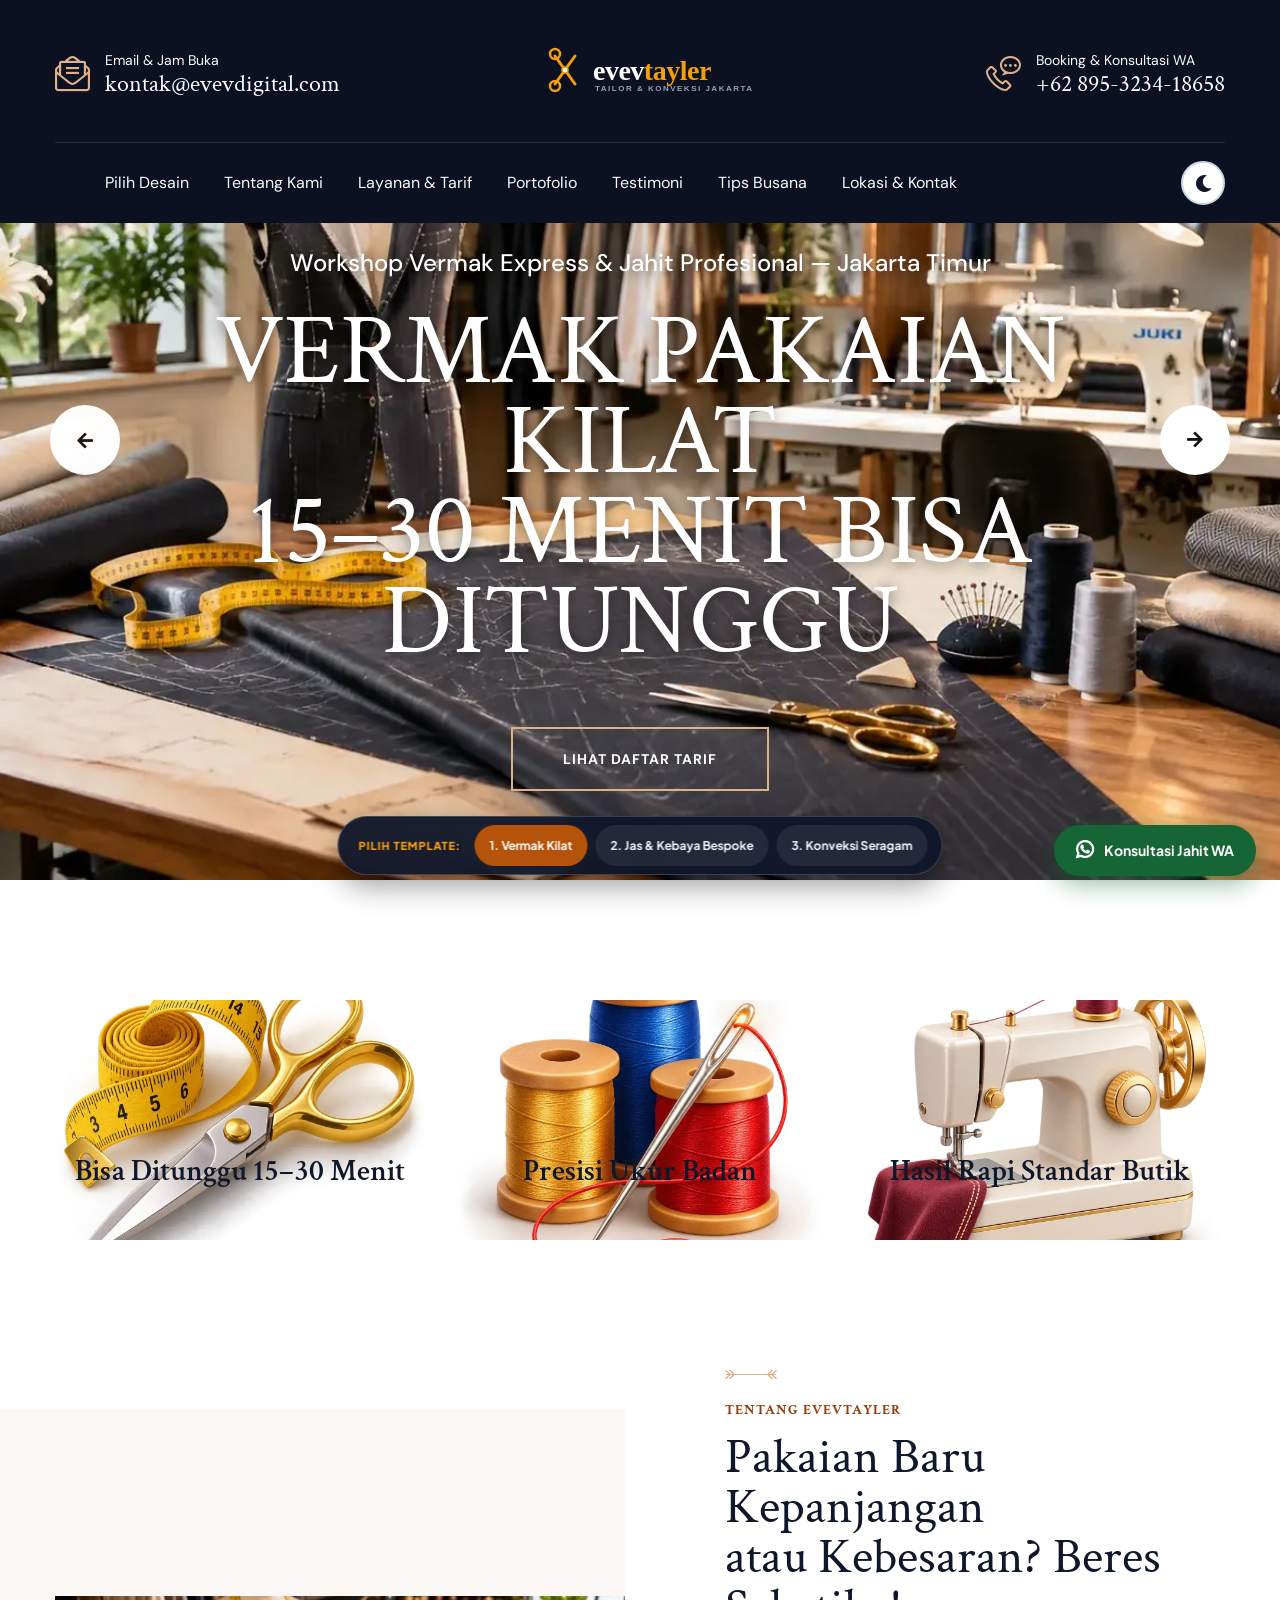
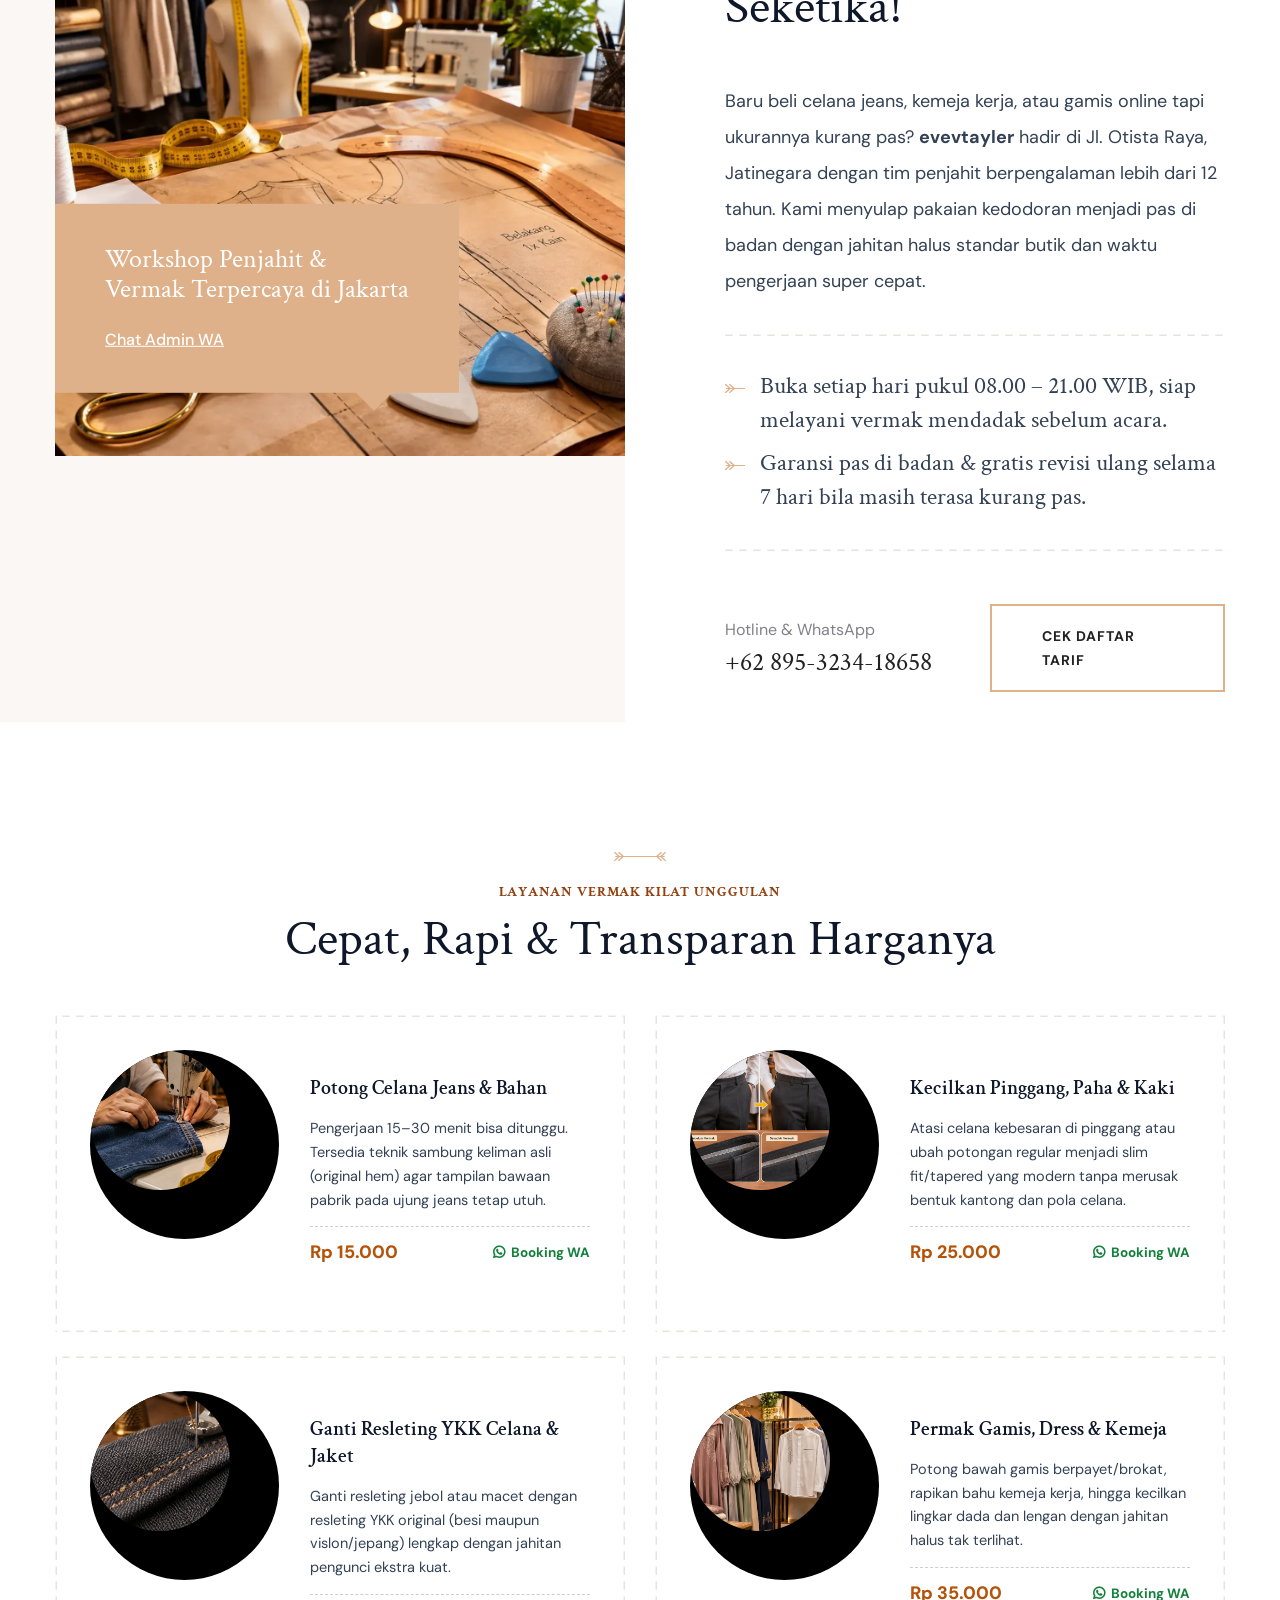
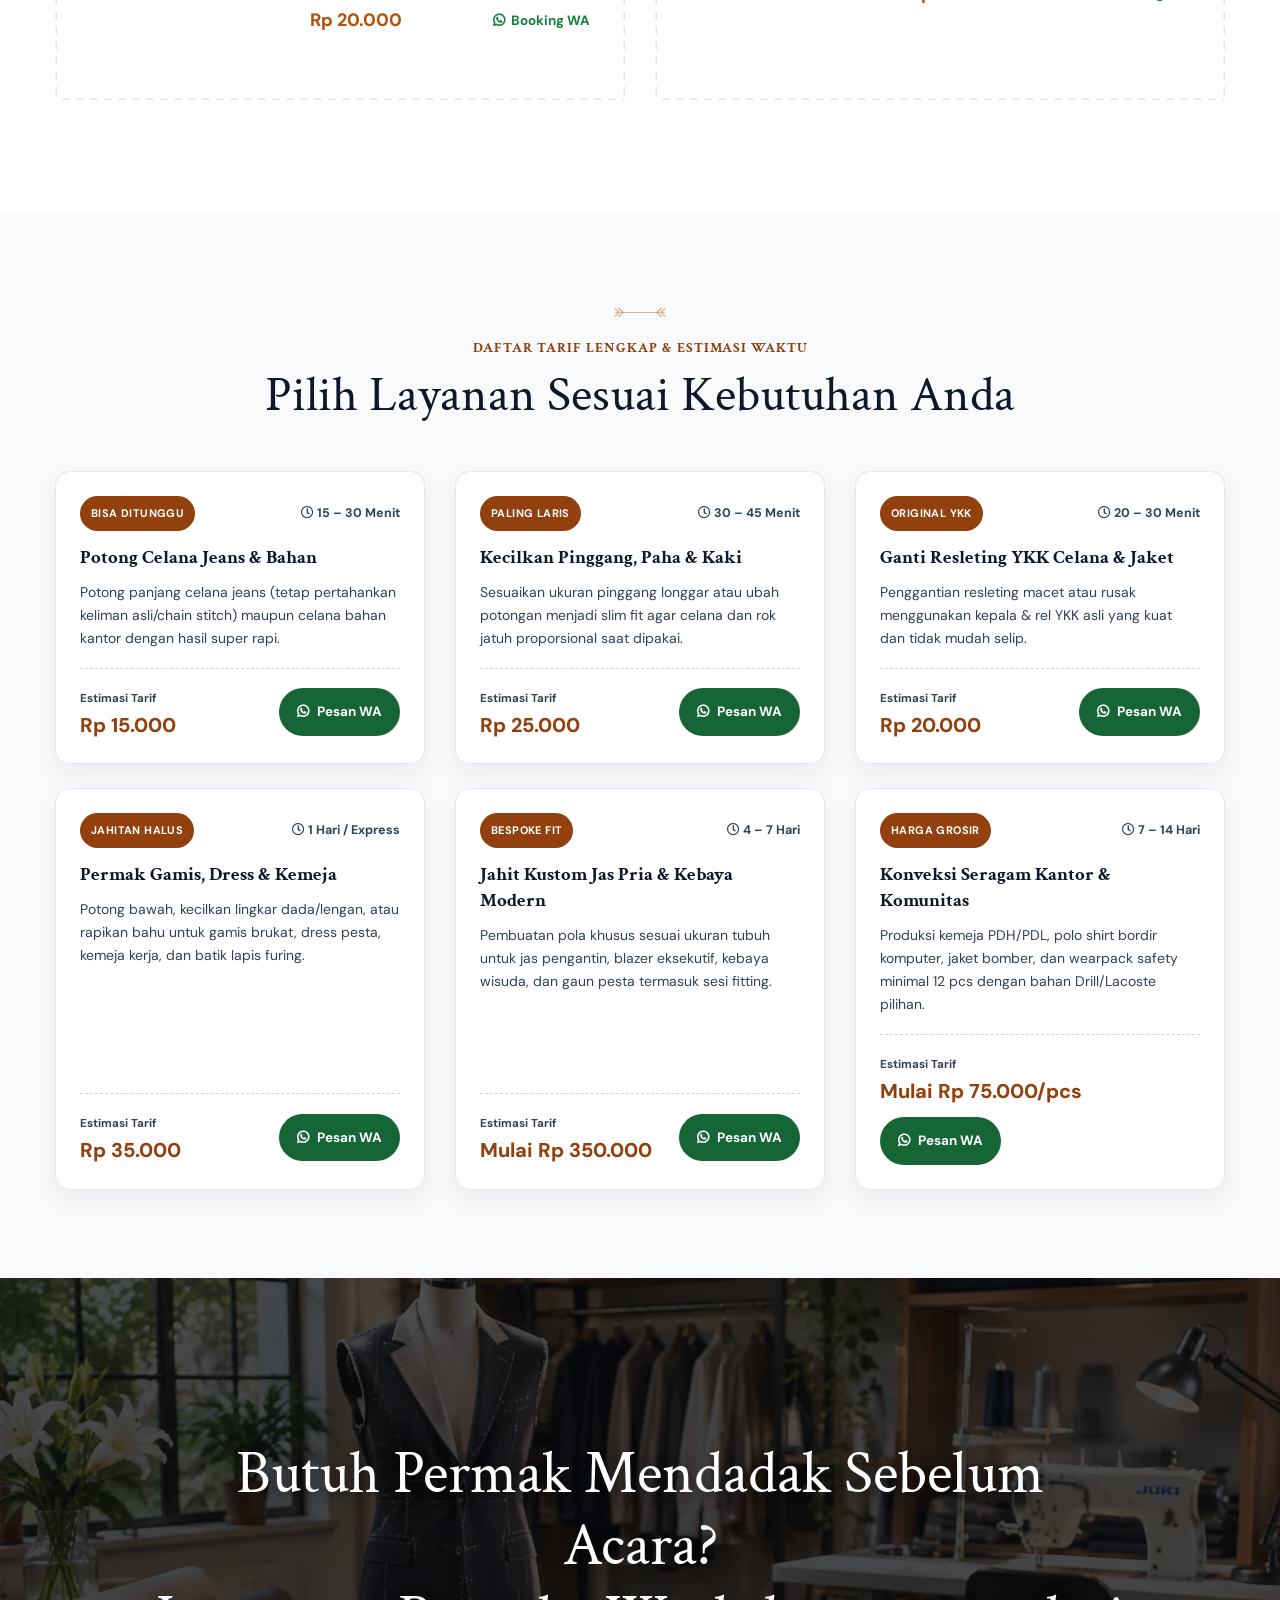
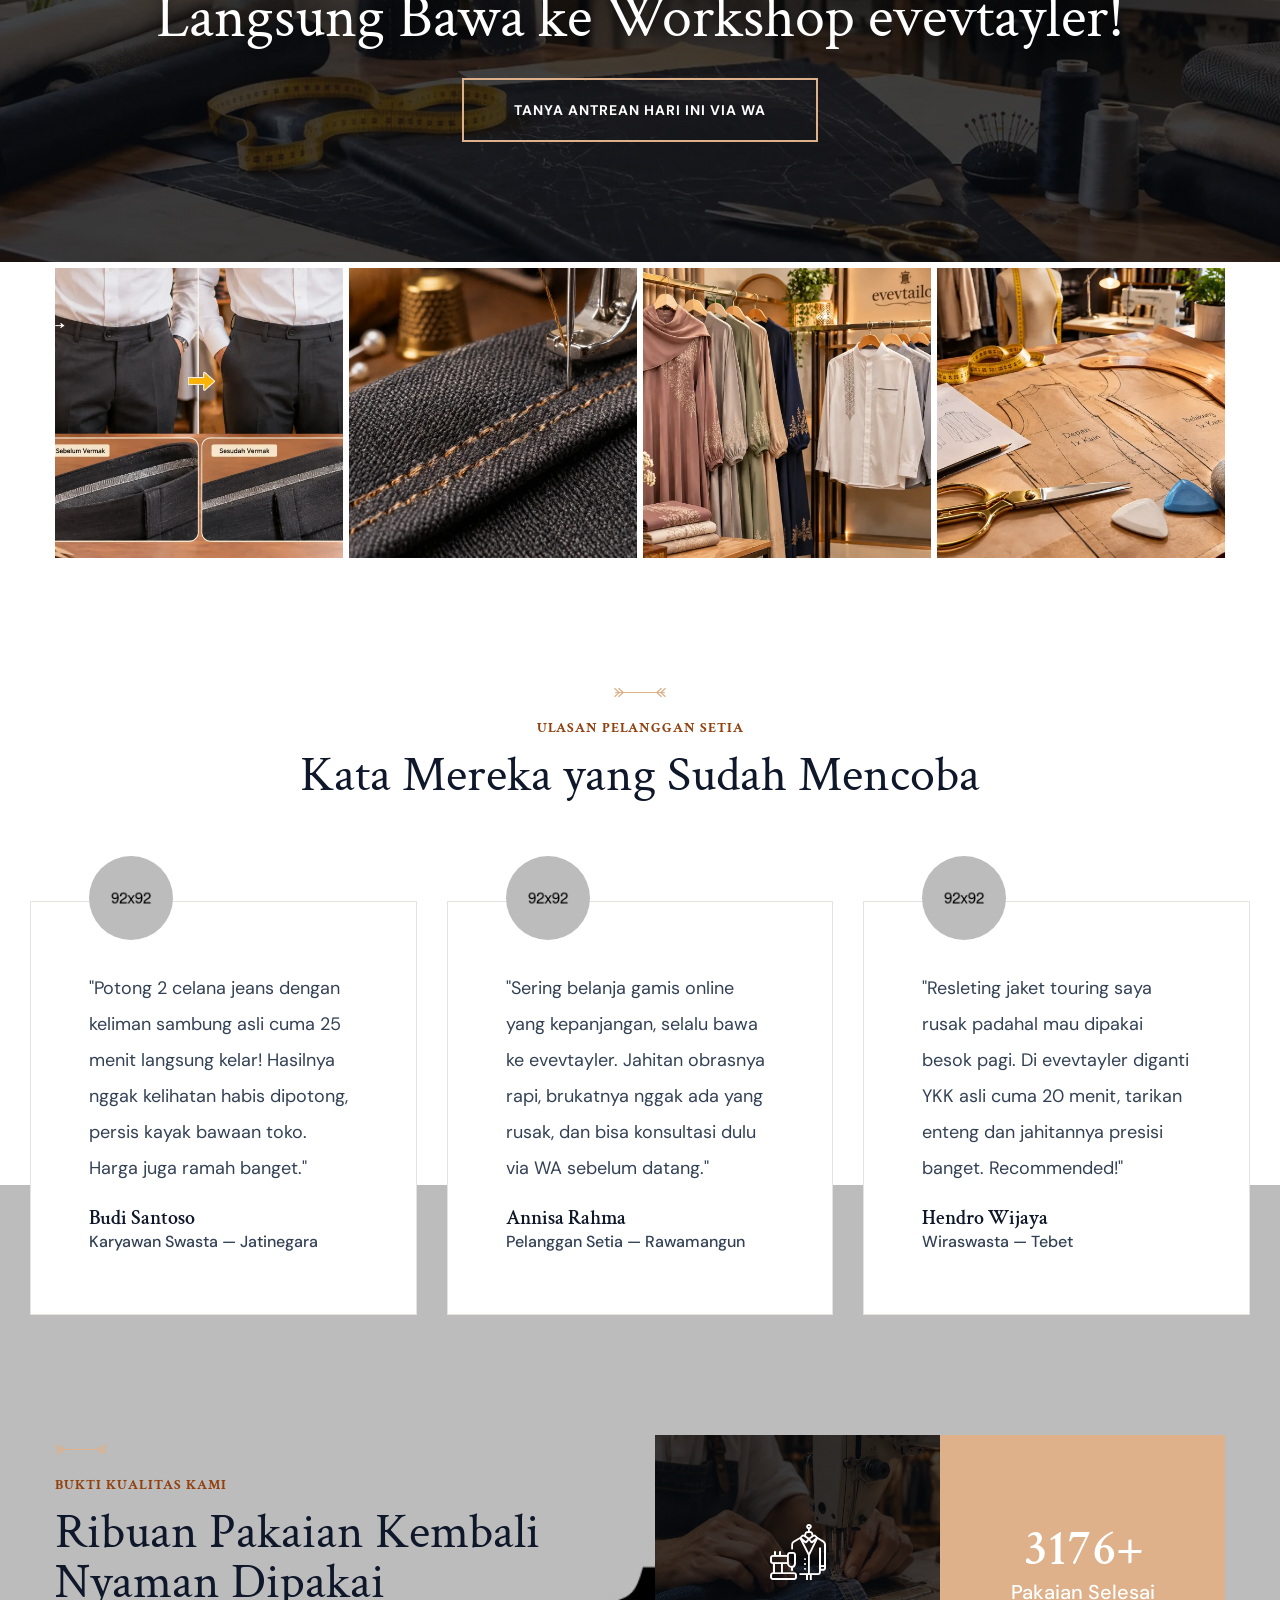
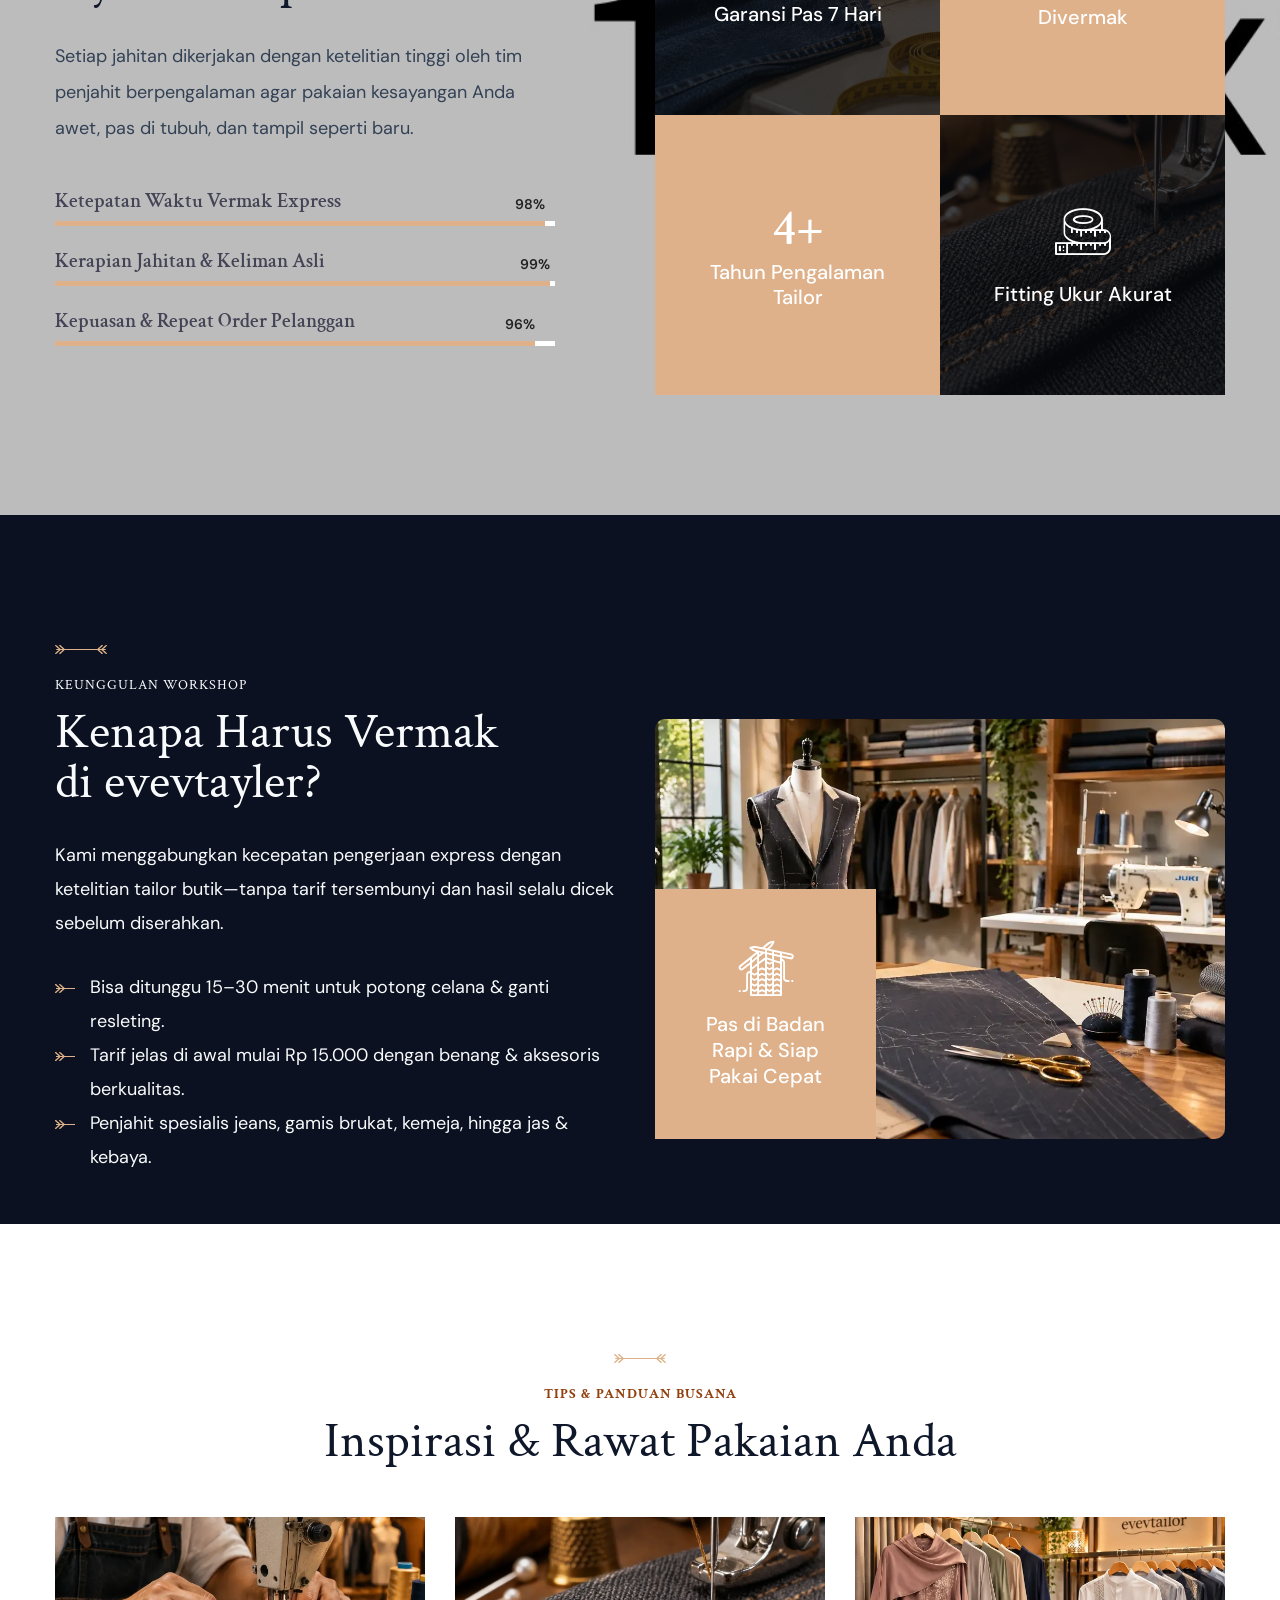
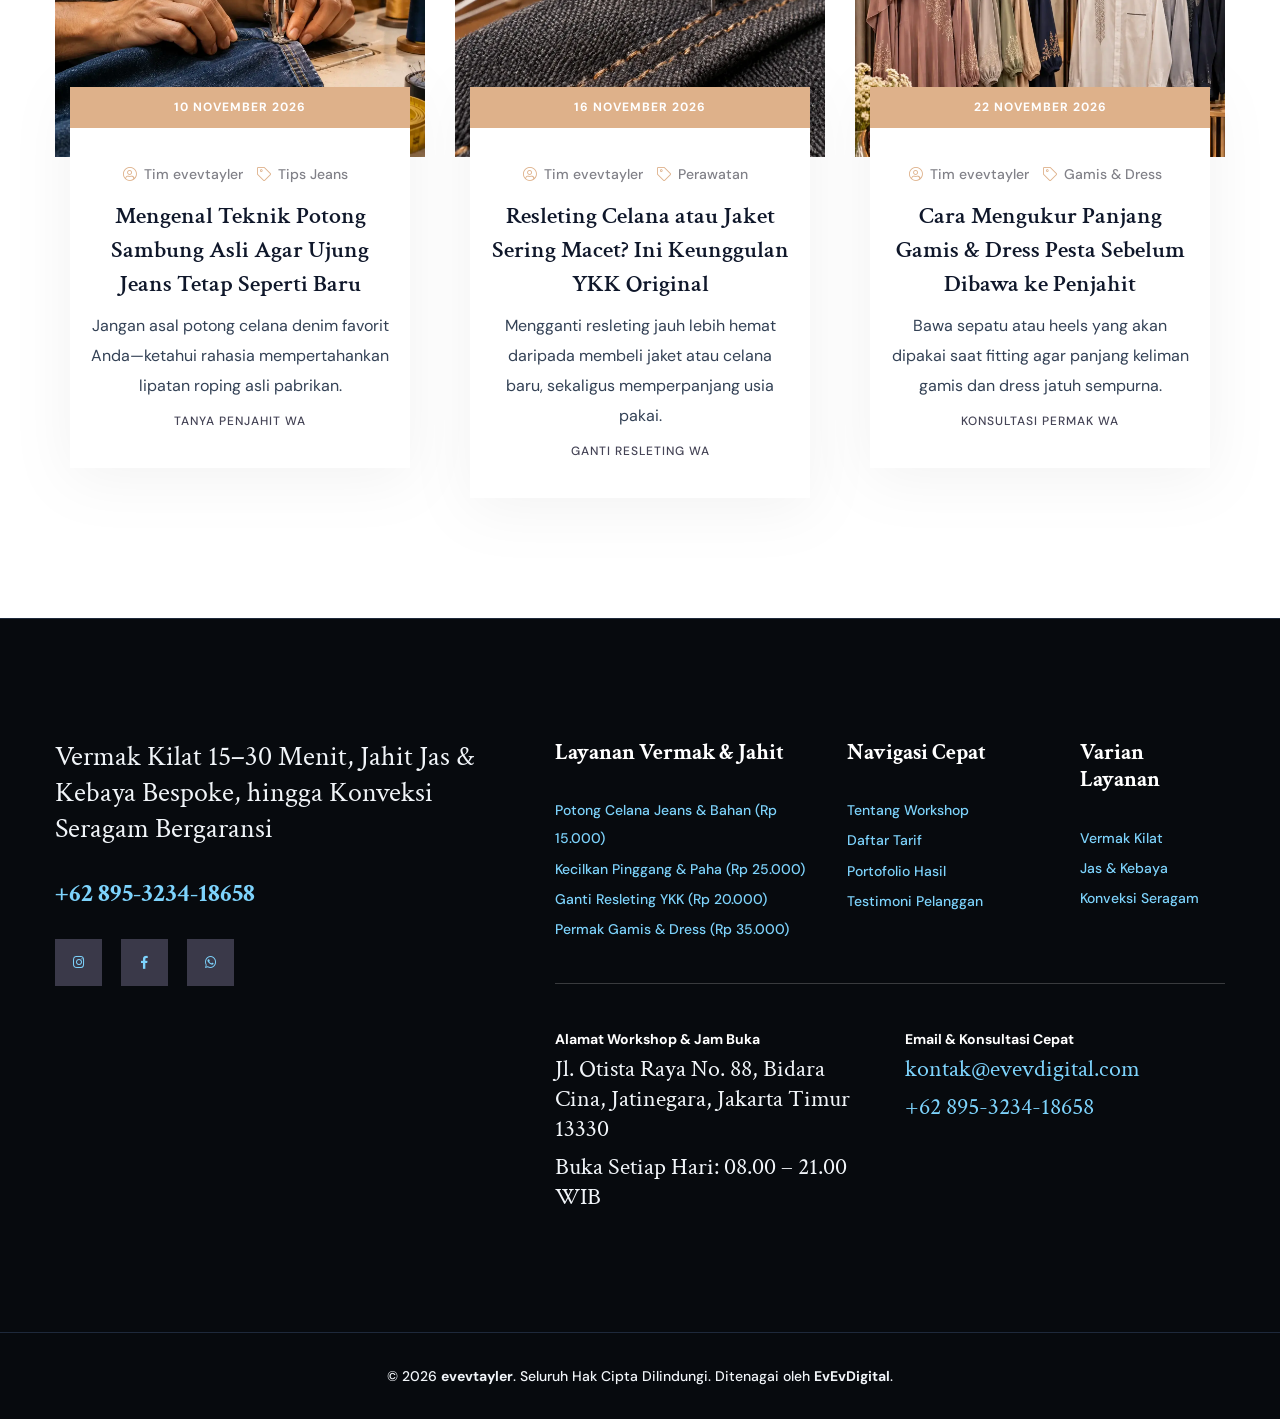
==== commit 355c779b: "feat(penjahit): complete overhaul for evevtayler with dual theme, localized pricing, base64 flaticon" ====
--- a/index.html
+++ b/index.html
@@ -1,31 +1,284 @@
 <!DOCTYPE html>
-<html lang="id">
+<html lang="id" data-theme="light">
 <head>
 <meta charset="utf-8">
-<title>evevtayler - Jasa Vermak Pakaian Kilat 15-30 Menit &amp; Potong Celana Express Jakarta Timur</title>
+<title>evevtayler | Jasa Vermak Pakaian Kilat 15–30 Menit &amp; Potong Celana Express Jakarta Timur</title>
+<meta name="description" content="evevtayler melayani vermak pakaian kilat 15-30 menit bisa ditunggu di Jakarta Timur: potong celana jeans sambung original, kecilkan pinggang, ganti resleting YKK, permak gamis & kemeja, hingga jahit jas/kebaya bergaransi pas di badan.">
+
+<!-- Anti-FOUC Theme Initializer -->
+<script>
+(function () {
+    var root = document.documentElement;
+    root.classList.add("theme-preload");
+    var theme = null;
+    try { theme = localStorage.getItem("evevdigital_theme_preference"); } catch (e) {}
+    if (theme !== "dark" && theme !== "light") {
+        theme = window.matchMedia && window.matchMedia("(prefers-color-scheme: dark)").matches ? "dark" : "light";
+    }
+    root.setAttribute("data-theme", theme);
+    root.style.colorScheme = theme;
+})();
+</script>
+
 <!-- Stylesheets -->
 <link href="assets/css/bootstrap.css" rel="stylesheet">
 <link href="assets/css/style.css" rel="stylesheet">
-<!-- Responsive File -->
 <link href="assets/css/responsive.css" rel="stylesheet">
-<!-- Color File -->
 <link href="assets/css/color.css" rel="stylesheet">
+<link href="assets/css/theme-toggle.css" rel="stylesheet">
 
 <link rel="preconnect" href="https://fonts.googleapis.com">
 <link rel="preconnect" href="https://fonts.gstatic.com" crossorigin>
-<link rel="preconnect" href="https://fonts.googleapis.com">
-<link rel="preconnect" href="https://fonts.gstatic.com" crossorigin>
-<link href="https://fonts.googleapis.com/css2?family=Crimson+Text:wght@400;600;700&family=DM+Sans:wght@400;500;700&display=swap" rel="stylesheet">
+<link href="https://fonts.googleapis.com/css2?family=Crimson+Text:wght@400;600;700&family=DM+Sans:wght@400;500;700&family=Plus+Jakarta+Sans:wght@500;600;700;800&display=swap" rel="stylesheet">
 
 <link rel="shortcut icon" href="assets/images/favicon.png" type="image/x-icon">
 <link rel="icon" href="assets/images/favicon.png" type="image/x-icon">
 
 <!-- Responsive -->
 <meta http-equiv="X-UA-Compatible" content="IE=edge">
-<meta name="viewport" content="width=device-width, initial-scale=1.0, maximum-scale=1.0, user-scalable=0">
-<!--[if lt IE 9]><script src="https://cdnjs.cloudflare.com/ajax/libs/html5shiv/3.7.3/html5shiv.js"></script><![endif]-->
-
-    <link rel="stylesheet" href="assets/css/theme-toggle.css">
+<meta name="viewport" content="width=device-width, initial-scale=1.0">
+
+<style>
+    /* Konsistensi object-fit: cover & proporsi gambar */
+    .feature-block_image img,
+    .introduction-block_image img,
+    .service-block-three_image img,
+    .gallery-block_image img,
+    .testimonial-block-two_image img,
+    .benefits-section_image img,
+    .news-block-one_image img {
+        object-fit: cover;
+    }
+    .feature-block_image img { width: 100%; height: 240px; }
+    .service-block-three_image img { width: 140px; height: 140px; border-radius: 50%; }
+    .gallery-block_image img { width: 100%; height: 290px; display: block; }
+    .news-block-one_image img { width: 100%; height: 240px; display: block; }
+    .testimonial-block-two_image img { width: 84px; height: 84px; border-radius: 50%; }
+    .benefits-section_image img { width: 100%; height: 420px; border-radius: 10px; }
+
+    /* Kartu Layanan Utama 100% terbaca jelas tanpa terpotong */
+    .service-block-three {
+        height: 100%;
+        overflow: visible !important;
+    }
+    .service-block-three_title {
+        font-size: 20px !important;
+        line-height: 1.35 !important;
+        white-space: normal !important;
+        overflow: visible !important;
+        margin-bottom: 10px;
+    }
+    .service-block-three_text {
+        font-size: 14.5px !important;
+        line-height: 1.65 !important;
+        white-space: normal !important;
+        overflow: visible !important;
+        margin-bottom: 14px;
+    }
+    .evev-service-meta {
+        display: flex;
+        flex-wrap: wrap;
+        align-items: center;
+        justify-content: space-between;
+        gap: 10px;
+        margin-top: 12px;
+        padding-top: 12px;
+        border-top: 1px dashed rgba(100, 116, 139, 0.35);
+    }
+    .evev-service-price {
+        font-size: 18px;
+        font-weight: 800;
+        color: #b45309;
+    }
+    .evev-service-wa {
+        display: inline-flex;
+        align-items: center;
+        gap: 6px;
+        font-size: 13.5px;
+        font-weight: 700;
+        color: #15803d !important;
+        text-decoration: none;
+    }
+    .evev-service-wa:hover { text-decoration: underline; }
+
+    /* Grid Daftar Tarif Lengkap & Transparan */
+    .evev-tarif-section {
+        padding: 84px 0 64px;
+        background-color: #f8fafc;
+    }
+    .evev-tarif-card {
+        background: #ffffff;
+        border: 1px solid #e2e8f0;
+        border-radius: 14px;
+        padding: 24px;
+        height: 100%;
+        display: flex;
+        flex-direction: column;
+        box-shadow: 0 10px 26px rgba(15, 23, 42, 0.06);
+        transition: transform 0.25s ease, box-shadow 0.25s ease;
+    }
+    .evev-tarif-card:hover {
+        transform: translateY(-4px);
+        box-shadow: 0 16px 34px rgba(15, 23, 42, 0.1);
+    }
+    .evev-tarif-card__head {
+        display: flex;
+        flex-wrap: wrap;
+        align-items: center;
+        justify-content: space-between;
+        gap: 8px;
+        margin-bottom: 14px;
+    }
+    .evev-tarif-card__badge {
+        background: #92400e;
+        color: #ffffff !important;
+        font-size: 11px;
+        font-weight: 700;
+        text-transform: uppercase;
+        letter-spacing: 0.4px;
+        padding: 4px 11px;
+        border-radius: 999px;
+    }
+    .evev-tarif-card__time {
+        font-size: 12.5px;
+        font-weight: 700;
+        color: #334155;
+    }
+    .evev-tarif-card__title {
+        font-size: 19px;
+        font-weight: 800;
+        line-height: 1.35;
+        color: #0f172a;
+        margin-bottom: 10px;
+    }
+    .evev-tarif-card__desc {
+        font-size: 14px;
+        line-height: 1.65;
+        color: #334155;
+        margin-bottom: 18px;
+        flex-grow: 1;
+    }
+    .evev-tarif-card__foot {
+        display: flex;
+        flex-wrap: wrap;
+        align-items: center;
+        justify-content: space-between;
+        gap: 12px;
+        padding-top: 16px;
+        border-top: 1px dashed #cbd5e1;
+    }
+    .evev-tarif-card__label {
+        display: block;
+        font-size: 11.5px;
+        font-weight: 700;
+        color: #475569;
+    }
+    .evev-tarif-card__price {
+        font-size: 20px;
+        font-weight: 800;
+        color: #92400e;
+        white-space: nowrap;
+    }
+    .evev-tarif-card__btn {
+        display: inline-flex;
+        align-items: center;
+        justify-content: center;
+        gap: 8px;
+        background: #166534;
+        color: #ffffff !important;
+        font-size: 13.5px;
+        font-weight: 700;
+        padding: 10px 18px;
+        min-height: 44px;
+        border-radius: 50px;
+        text-decoration: none;
+        white-space: nowrap;
+        transition: background 0.2s ease, transform 0.2s ease;
+    }
+    .evev-tarif-card__btn:hover {
+        background: #14532d;
+        color: #ffffff !important;
+        transform: translateY(-2px);
+    }
+
+    /* Banner Hero Scrim untuk keterbacaan teks */
+    .banner-section .swiper-slide {
+        position: relative;
+        background-size: cover;
+        background-position: center;
+    }
+    .banner-section .swiper-slide::before {
+        content: "";
+        position: absolute;
+        inset: 0;
+        background: linear-gradient(180deg, rgba(15, 23, 42, 0.65) 0%, rgba(15, 23, 42, 0.72) 100%);
+        pointer-events: none;
+    }
+    .banner-section .content-outer {
+        position: relative;
+        z-index: 2;
+    }
+
+    /* Header Theme Toggle Placement */
+    .evev-header-actions {
+        display: inline-flex;
+        align-items: center;
+        gap: 10px;
+        margin-left: 14px;
+    }
+
+    /* Dark Mode compatibility untuk section tarif & kartu */
+    [data-theme="dark"] .evev-tarif-section {
+        background-color: #0b1120 !important;
+    }
+    [data-theme="dark"] .evev-tarif-card,
+    [data-theme="dark"] .service-block-three,
+    [data-theme="dark"] .testimonial-block-two {
+        background-color: #162032 !important;
+        border-color: #334155 !important;
+    }
+    [data-theme="dark"] .evev-tarif-card__title,
+    [data-theme="dark"] .service-block-three_title,
+    [data-theme="dark"] .testimonial-block-two_name {
+        color: #f8fafc !important;
+    }
+    [data-theme="dark"] .evev-tarif-card__desc,
+    [data-theme="dark"] .evev-tarif-card__time,
+    [data-theme="dark"] .evev-tarif-card__label,
+    [data-theme="dark"] .service-block-three_text,
+    [data-theme="dark"] .testimonial-block-two_text {
+        color: #cbd5e1 !important;
+    }
+    [data-theme="dark"] .evev-tarif-card__price,
+    [data-theme="dark"] .evev-service-price {
+        color: #fcd34d !important;
+    }
+    [data-theme="dark"] .evev-service-wa {
+        color: #86efac !important;
+    }
+
+    /* Mobile spacing agar tidak tabrakan antara Switcher & Floating WA */
+    @media only screen and (max-width: 767px) {
+        #evev-template-switcher {
+            bottom: 78px !important;
+            max-width: 94vw !important;
+            padding: 6px 10px !important;
+            gap: 5px !important;
+            overflow-x: auto;
+        }
+        #evev-template-switcher > span {
+            display: none !important;
+        }
+        #evev-template-switcher .switcher-pill {
+            padding: 7px 11px !important;
+            font-size: 11.5px !important;
+            white-space: nowrap;
+        }
+        .main-footer {
+            padding-bottom: 135px !important;
+        }
+    }
+</style>
 </head>
 
 <body>
@@ -42,21 +295,20 @@
                     <div class="left-column">
                         <div class="header-top-two_contact-info">
                             <div class="header-top-two_contact-info-icon"><i class="fal fa-envelope-open-text"></i></div>
-                            <div class="header-top-two_mail-title">Send Email</div>
-                            <div class="header-top-two-mail"><a href="mailto:evevdigital@gmail.com">evevdigital@gmail.com</a></div>
+                            <div class="header-top-two_mail-title">Email &amp; Jam Buka</div>
+                            <div class="header-top-two-mail"><a href="mailto:kontak@evevdigital.com" data-config="email">kontak@evevdigital.com</a></div>
                         </div>
                     </div>
                     <div class="middle-column">
-                        <!--Logo-->
                         <div class="logo-box">
-                            <div class="logo"><a href="index.html"><img src="assets/images/logo-light.svg" alt=""></a></div>
+                            <div class="logo"><a href="index.html"><img src="assets/images/logo-light.svg" alt="Logo evevtayler Penjahit dan Vermak Express"></a></div>
                         </div>
                     </div>
                     <div class="right-column">
                         <div class="header-top-two_contact-info">
                             <div class="header-top-two_contact-info-icon"><i class="flaticon-phone-call"></i></div>
-                            <div class="header-top-two_phone-title">Call Anytime</div>
-                            <div class="header-top-two-phone"><a href="tel:0895323418658">0895-3234-18658</a></div>
+                            <div class="header-top-two_phone-title">Booking &amp; Konsultasi WA</div>
+                            <div class="header-top-two-phone"><a href="https://wa.me/62895323418658?text=Halo%20evevtayler%2C%20saya%20ingin%20konsultasi%20layanan%20vermak%20kilat%2015-30%20menit%20atau%20potong%20celana%20hari%20ini." target="_blank" rel="noopener noreferrer" data-config="whatsappDisplay" data-wa-umum="">+62 895-3234-18658</a></div>
                         </div>
                     </div>
                 </div>
@@ -67,104 +319,91 @@
         <div class="header-upper">
             <div class="auto-container">
                 <div class="inner-container">
-                    <!--Logo-->
                     <div class="logo-box d-none">
-                        <div class="logo"><a href="index.html"><img src="assets/images/logo-light.svg" alt=""></a></div>
-                    </div>
-                    <!--Nav Box-->
-                    <div class="nav-outer">
-                        <!--Mobile Navigation Toggler-->
-                        <div class="mobile-nav-toggler"><img src="assets/images/icons/icon-bar-2.png" alt=""></div>
+                        <div class="logo"><a href="index.html"><img src="assets/images/logo-light.svg" alt="Logo evevtayler"></a></div>
+                    </div>
+                    <div class="nav-outer d-flex align-items-center justify-content-between">
+                        <div class="mobile-nav-toggler"><img src="assets/images/icons/icon-bar-2.png" alt="Buka Menu Navigasi"></div>
 
                         <!-- Main Menu -->
                         <nav class="main-menu navbar-expand-md navbar-light">
                             <div class="collapse navbar-collapse show clearfix" id="navbarSupportedContent">
                                 <ul class="navigation">
-                                    <li class="dropdown"><a href="index.html">Home</a>
+                                    <li class="dropdown current"><a href="index.html">Pilih Desain</a>
                                         <ul>
-                                            <li><a href="index.html">Home Page 01</a></li>
-                                            <li><a href="index.html">Home Page 02</a></li>
+                                            <li class="current"><a href="template-1.html">Template 1: Vermak Kilat 15–30 Menit</a></li>
+                                            <li><a href="template-2.html">Template 2: Jas &amp; Kebaya Bespoke</a></li>
+                                            <li><a href="template-3.html">Template 3: Konveksi Seragam Kerja</a></li>
                                         </ul>
                                     </li>
-                                    <li><a href="#tentang">About</a></li>                                       
-                                    <li class="dropdown"><a href="#">Layanan Jahit</a>
+                                    <li><a href="#tentang">Tentang Kami</a></li>
+                                    <li class="dropdown"><a href="#layanan">Layanan &amp; Tarif</a>
                                         <ul>
-                                            <li><a href="#layanan">Our Layanan Jahit</a>
-                                            </li>
-                                            <li><a href="#layanan">Outerwear</a></li>
+                                            <li><a href="#layanan">Vermak Express Bisa Ditunggu</a></li>
+                                            <li><a href="#daftar-harga">Daftar Tarif Lengkap</a></li>
                                             <li><a href="#layanan">Potong Celana Jeans &amp; Bahan (Rp 15.000)</a></li>
-                                            <li><a href="#layanan">Ganti Resleting YKK Celana/Jaket (Rp 20.000)</a></li>
-                                            <li><a href="#layanan">Permak Baju Gamis &amp; Dress (Rp 35.000)</a></li>
                                             <li><a href="#layanan">Kecilkan Pinggang &amp; Paha (Rp 25.000)</a></li>
-                                            <li><a href="#layanan">Accessories</a></li>
+                                            <li><a href="#layanan">Ganti Resleting YKK (Rp 20.000)</a></li>
+                                            <li><a href="#layanan">Permak Gamis &amp; Dress (Rp 35.000)</a></li>
                                         </ul>
                                     </li>
-                                    <li class="dropdown"><a href="#">Pages</a>
-                                        <ul>
-                                            <li><a href="#tentang">evevtayler</a></li>
-                                            <li><a href="#galeri">Portofolio Karya</a></li>
-                                            <li><a href="#tentang">FAQ</a></li>
-                                            <li><a href="#">404 Page</a></li>
-                                        </ul>
-                                    </li>
-                                    <li class="dropdown"><a href="#">Blog</a>
-                                        <ul>
-                                            <li><a href="#blog">Blog </a></li>
-                                            <li><a href="#blog">Blog Details</a></li>
-                                        </ul>
-                                    </li>
-                                    <li><a href="#kontak">Contact</a></li>
+                                    <li><a href="#galeri">Portofolio</a></li>
+                                    <li><a href="#testimoni">Testimoni</a></li>
+                                    <li><a href="#blog">Tips Busana</a></li>
+                                    <li><a href="#kontak">Lokasi &amp; Kontak</a></li>
                                 </ul>
                             </div>
                         </nav>
+
+                        <div class="evev-header-actions">
+                            <button type="button" id="theme-toggle" class="theme-toggle-btn" aria-label="Ganti Tema Gelap atau Terang" title="Ganti ke Mode Gelap">
+                                <i class="fas fa-moon" aria-hidden="true"></i>
+                            </button>
+                        </div>
                     </div>
                 </div>
             </div>
         </div>
         <!--End Header Upper-->
 
-        <!-- Sticky Header  -->
+        <!-- Sticky Header -->
         <div class="sticky-header">
             <div class="header-upper">
                 <div class="auto-container">
                     <div class="inner-container">
-                        <!--Logo-->
                         <div class="logo-box">
-                            <div class="logo"><a href="index.html"><img src="assets/images/logo-light.svg" alt=""></a></div>
+                            <div class="logo"><a href="index.html"><img src="assets/images/logo-light.svg" alt="Logo evevtayler"></a></div>
                         </div>
                         <div class="right-column">
-                            <!--Nav Box-->
-                            <div class="nav-outer">
-                                <!--Mobile Navigation Toggler-->
-                                <div class="mobile-nav-toggler"><img src="assets/images/icons/icon-bar.png" alt=""></div>
-    
-                                <!-- Main Menu -->
-                                <nav class="main-menu navbar-expand-md navbar-light">
-                                </nav>
-                            </div>
-                        </div>                        
+                            <div class="nav-outer d-flex align-items-center">
+                                <div class="mobile-nav-toggler"><img src="assets/images/icons/icon-bar.png" alt="Menu Navigasi"></div>
+                                <nav class="main-menu navbar-expand-md navbar-light"></nav>
+                                <div class="evev-header-actions">
+                                    <button type="button" class="theme-toggle-btn" aria-label="Ganti Tema Gelap atau Terang" title="Ganti Tema">
+                                        <i class="fas fa-moon" aria-hidden="true"></i>
+                                    </button>
+                                </div>
+                            </div>
+                        </div>
                     </div>
                 </div>
             </div>
         </div><!-- End Sticky Menu -->
 
-        <!-- Mobile Menu  -->
+        <!-- Mobile Menu -->
         <div class="mobile-menu">
             <div class="menu-backdrop"></div>
             <div class="close-btn"><i class="icon fal fa-times"></i></div>
-            
+
             <nav class="menu-box">
-                <div class="nav-logo"><a href="index.html"><img src="assets/images/logo-light.svg" alt="" title=""></a></div>
-                <div class="menu-outer"><!--Here Menu Will Come Automatically Via Javascript / Same Menu as in Header--></div>
-				<!--Social Links-->
-				<div class="social-links">
-					<ul class="clearfix">
-						<li><a href="#"><span class="fab fa-twitter"></span></a></li>
-						<li><a href="#"><span class="fab fa-facebook-square"></span></a></li>
-						<li><a href="#"><span class="fab fa-pinterest-p"></span></a></li>
-						<li><a href="#"><span class="fab fa-instagram"></span></a></li>
-						<li><a href="#"><span class="fab fa-youtube"></span></a></li>
-					</ul>
+                <div class="nav-logo"><a href="index.html"><img src="assets/images/logo-light.svg" alt="Logo evevtayler" title="evevtayler"></a></div>
+                <div class="menu-outer"></div>
+                <div class="social-links">
+                    <ul class="clearfix">
+                        <li><a href="https://instagram.com" target="_blank" rel="noopener noreferrer" aria-label="Instagram"><span class="fab fa-instagram"></span></a></li>
+                        <li><a href="https://facebook.com" target="_blank" rel="noopener noreferrer" aria-label="Facebook"><span class="fab fa-facebook-square"></span></a></li>
+                        <li><a href="https://wa.me/62895323418658?text=Halo%20evevtayler%2C%20saya%20ingin%20konsultasi%20layanan%20vermak%20kilat%2015-30%20menit%20atau%20potong%20celana%20hari%20ini." target="_blank" rel="noopener noreferrer" aria-label="WhatsApp" data-wa-umum=""><span class="fab fa-whatsapp"></span></a></li>
+                    </ul>
                 </div>
             </nav>
         </div><!-- End Mobile Menu -->
@@ -176,17 +415,17 @@
     </header>
     <!-- End Main Header -->
 
-    <!--Search Popup-->
+    <!-- Search Popup -->
     <div id="search-popup" class="search-popup">
         <div class="close-search theme-btn"><i class="fal fa-times"></i></div>
         <div class="popup-inner">
             <div class="overlay-layer"></div>
             <div class="search-form">
-                <form action="#" onsubmit="event.preventDefault();">
+                <form action="#">
                     <div class="form-group">
                         <fieldset>
-                            <input type="search" class="form-control" name="search-input" value="" placeholder="Search Here" required >
-                            <input type="submit" value="Search Now!" class="theme-btn">
+                            <input type="search" class="form-control" name="search-input" value="" placeholder="Cari layanan: potong celana, resleting YKK, gamis..." required>
+                            <input type="submit" value="Cek Tarif via WA" class="theme-btn">
                         </fieldset>
                     </div>
                 </form>
@@ -194,35 +433,35 @@
         </div>
     </div>
 
-    <!-- Bnner Section -->
+    <!-- Banner Section -->
     <section class="banner-section style-two">
         <div class="swiper-container banner-slider">
             <div class="swiper-wrapper">
-                <!-- Slide Item -->
+                <!-- Slide 1 -->
                 <div class="swiper-slide" style="background-image: url(assets/images/evevtayler/hero_workshop_tailor.webp);">
                     <div class="content-outer">
                         <div class="content-box text-center justify-content-center">
                             <div class="inner">
-                                <h4>Welcome to evevtayler</h4>
-                                <h1>Create your <br> own Personal Style</h1>
+                                <h4>Workshop Vermak Express &amp; Jahit Profesional — Jakarta Timur</h4>
+                                <h1>Vermak Pakaian Kilat <br> 15–30 Menit Bisa Ditunggu</h1>
                                 <div class="link-box">
-                                    <a href="#layanan" class="theme-btn btn-style-one"><span>discover more</span></a>
-                                </div>
-                            </div>
-                        </div>
-                    </div>
-                </div>
-                <!-- Slide Item -->
+                                    <a href="#daftar-harga" class="theme-btn btn-style-one"><span>Lihat Daftar Tarif</span></a>
+                                </div>
+                            </div>
+                        </div>
+                    </div>
+                </div>
+                <!-- Slide 2 -->
                 <div class="swiper-slide" style="background-image: url(assets/images/evevtayler/portfolio_hasil_vermak_rapi.webp);">
                     <div class="content-outer">
                         <div class="content-box text-center justify-content-center">
                             <div class="inner">
-                                <h4>Welcome to evevtayler</h4>
-                                <h1>our Personal <br>  Quality evevtayler</h1>
+                                <h4>Garansi Pas di Badan &amp; Keliman Original Jeans</h4>
+                                <h1>Jahitan Halus Presisi <br> Standar Tailor Butik</h1>
                                 <div class="link-box">
-                                    <a href="#layanan" class="theme-btn btn-style-one"><span>discover more</span></a>
-                                </div>
-                            </div>       
+                                    <a href="https://wa.me/62895323418658?text=Halo%20evevtayler%2C%20saya%20ingin%20konsultasi%20layanan%20vermak%20kilat%2015-30%20menit%20atau%20potong%20celana%20hari%20ini." target="_blank" rel="noopener noreferrer" class="theme-btn btn-style-one" data-wa-umum="Halo evevtayler, saya ingin booking antrean vermak pakaian hari ini."><span>Booking via WhatsApp</span></a>
+                                </div>
+                            </div>
                         </div>
                     </div>
                 </div>
@@ -230,170 +469,317 @@
         </div>
         <div class="banner-slider-nav">
             <div class="banner-slider-control banner-slider-button-prev"><span><i class="fas fa-arrow-right"></i></span></div>
-            <div class="banner-slider-control banner-slider-button-next"><span><i class="fas fa-arrow-right"></i></span> </div>
+            <div class="banner-slider-control banner-slider-button-next"><span><i class="fas fa-arrow-right"></i></span></div>
         </div>
     </section>
-    <!-- End Bnner Section -->
-
-    <!-- Features section -->
+    <!-- End Banner Section -->
+
+    <!-- Features Section -->
     <section class="features-section">
         <div class="auto-container">
             <div class="row">
                 <div class="col-lg-4">
                     <div class="feature-block">
-                        <div class="feature-block_image"><img src="assets/images/evevtayler/icon_gunting_meteran.webp" alt=""></div>
-                        <h4 class="feature-block_title">Bisa Ditunggu Langsung</h4>
+                        <div class="feature-block_image"><img src="assets/images/evevtayler/icon_gunting_meteran.webp" alt="Vermak Kilat 15 sampai 30 Menit Bisa Ditunggu" loading="lazy"></div>
+                        <h4 class="feature-block_title">Bisa Ditunggu 15–30 Menit</h4>
                         <div class="feature-block_hover-content">
-                            <h4 class="feature-block_title">Bisa Ditunggu Langsung</h4>
-                            <div class="feature-block_text">Jahitan rapi, presisi &amp; standar tailor profesional</div>
+                            <h4 class="feature-block_title">Bisa Ditunggu 15–30 Menit</h4>
+                            <div class="feature-block_text">Potong celana jeans, kecilkan pinggang, dan ganti resleting YKK langsung selesai di tempat tanpa perlu bolak-balik.</div>
                         </div>
                     </div>
                 </div>
                 <div class="col-lg-4">
                     <div class="feature-block">
-                        <div class="feature-block_image"><img src="assets/images/evevtayler/icon_jarum_benang.webp" alt=""></div>
+                        <div class="feature-block_image"><img src="assets/images/evevtayler/icon_jarum_benang.webp" alt="Presisi Ukur Badan dan Garansi Pas" loading="lazy"></div>
                         <h4 class="feature-block_title">Presisi Ukur Badan</h4>
                         <div class="feature-block_hover-content">
                             <h4 class="feature-block_title">Presisi Ukur Badan</h4>
-                            <div class="feature-block_text">Jahitan rapi, presisi &amp; standar tailor profesional</div>
+                            <div class="feature-block_text">Tersedia ruang fitting nyaman di workshop agar setiap potongan jatuh pas, rapi, dan nyaman dipakai beraktivitas.</div>
                         </div>
                     </div>
                 </div>
                 <div class="col-lg-4">
                     <div class="feature-block">
-                        <div class="feature-block_image"><img src="assets/images/evevtayler/icon_mesin_jahit.webp" alt=""></div>
-                        <h4 class="feature-block_title">Kevin in Media</h4>
+                        <div class="feature-block_image"><img src="assets/images/evevtayler/icon_mesin_jahit.webp" alt="Mesin Jahit Industri dan Keliman Original Jeans" loading="lazy"></div>
+                        <h4 class="feature-block_title">Hasil Rapi Standar Butik</h4>
                         <div class="feature-block_hover-content">
-                            <h4 class="feature-block_title">Kevin in Media</h4>
-                            <div class="feature-block_text">Jahitan rapi, presisi &amp; standar tailor profesional</div>
-                        </div>
-                    </div>
-                </div>
-           </div>
+                            <h4 class="feature-block_title">Hasil Rapi Standar Butik</h4>
+                            <div class="feature-block_text">Menggunakan mesin jahit high-speed, obras 4 benang, dan benang serasi agar sambungan keliman asli tetap mulus.</div>
+                        </div>
+                    </div>
+                </div>
+            </div>
         </div>
     </section>
 
-    <!-- Introduction -->
+    <!-- Introduction / Tentang Kami -->
     <section id="tentang" class="introduction-section">
         <div class="auto-container">
-            <div class="row">
+            <div class="row align-items-center">
                 <div class="col-lg-6">
                     <div class="introduction-block_image">
                         <div class="img_hover_3">
-                            <img src="assets/images/evevtayler/portfolio_meja_pola_desain.webp" alt="">
+                            <img src="assets/images/evevtayler/portfolio_meja_pola_desain.webp" alt="Meja Pola dan Pengukuran Pakaian Workshop evevtayler" loading="lazy" style="width:100%; height:460px; object-fit:cover;">
                         </div>
                         <div class="introduction-block_content" data-parallax='{"y": 30}'>
-                            <div class="introduction-block_text-two">Trusted and Professional <br> evevtayler in Town</div>
-                            <a class="introduction-block_link-btn-two" href="#tentang">Get Started</a>
+                            <div class="introduction-block_text-two">Workshop Penjahit &amp; <br> Vermak Terpercaya di Jakarta</div>
+                            <a class="introduction-block_link-btn-two" href="https://wa.me/62895323418658?text=Halo%20evevtayler%2C%20saya%20ingin%20konsultasi%20layanan%20vermak%20kilat%2015-30%20menit%20atau%20potong%20celana%20hari%20ini." target="_blank" rel="noopener noreferrer" data-wa-umum="Halo evevtayler, saya ingin konsultasi vermak atau jahit pakaian.">Chat Admin WA</a>
                         </div>
                     </div>
                 </div>
                 <div class="col-lg-6">
                     <div class="introduction-block">
-                        <div class="sec-title-dec"><img src="assets//images/shape/shape-1.png" alt=""></div>
-                        <div class="sub-title">Our Introduction </div>
-                        <div class="sec-title">Our evevtayler Ready to <br> nStich your Clothes</div>
-                        <div class="introduction-block_text">evevtayler berpengalaman belasan tahun dalam pembuatan dan permak pakaian pria maupun wanita dengan standar jahitan halus dan bergaransi.unc dictum.</div>
+                        <div class="sec-title-dec"><img src="assets/images/shape/shape-1.png" alt="Dekorasi judul" loading="lazy"></div>
+                        <div class="sub-title">Tentang evevtayler</div>
+                        <div class="sec-title">Pakaian Baru Kepanjangan <br> atau Kebesaran? Beres Seketika!</div>
+                        <div class="introduction-block_text">Baru beli celana jeans, kemeja kerja, atau gamis online tapi ukurannya kurang pas? <strong>evevtayler</strong> hadir di Jl. Otista Raya, Jatinegara dengan tim penjahit berpengalaman lebih dari 12 tahun. Kami menyulap pakaian kedodoran menjadi pas di badan dengan jahitan halus standar butik dan waktu pengerjaan super cepat.</div>
                         <ul class="introduction-block_list">
-                            <li><i class="icon"><img src="assets/images/shape/shape-2.png" alt=""></i>Suspe ndisse suscipit sagittis leo.</li>
-                            <li><i class="icon"><img src="assets/images/shape/shape-2.png" alt=""></i>Garansi pas di badan &amp; gratis vermak ulang bila kurang pas.</li>
+                            <li><i class="icon"><img src="assets/images/shape/shape-2.png" alt="Centang" loading="lazy"></i>Buka setiap hari pukul 08.00 – 21.00 WIB, siap melayani vermak mendadak sebelum acara.</li>
+                            <li><i class="icon"><img src="assets/images/shape/shape-2.png" alt="Centang" loading="lazy"></i>Garansi pas di badan &amp; gratis revisi ulang selama 7 hari bila masih terasa kurang pas.</li>
                         </ul>
-                        <div class="row">
+                        <div class="row align-items-center">
                             <div class="col-md-6">
                                 <div class="introduction-block_contact-info">
-                                    <div class="introduction-block_phone-title">Call Anytime</div>
-                                    <div class="introduction-block-phone"><a href="tel:0895323418658">0895-3234-18658</a></div>
+                                    <div class="introduction-block_phone-title">Hotline &amp; WhatsApp</div>
+                                    <div class="introduction-block-phone"><a href="https://wa.me/62895323418658?text=Halo%20evevtayler%2C%20saya%20ingin%20konsultasi%20layanan%20vermak%20kilat%2015-30%20menit%20atau%20potong%20celana%20hari%20ini." target="_blank" rel="noopener noreferrer" data-config="whatsappDisplay" data-wa-umum="">+62 895-3234-18658</a></div>
                                 </div>
                             </div>
                             <div class="col-md-6">
-                                <div class="introduction-block_link-btn"><a href="#tentang" class="theme-btn btn-style-one">discover more</a></div>
-                            </div>
-                        </div>
-                    </div>
-                </div>
-            </div>        
+                                <div class="introduction-block_link-btn"><a href="#daftar-harga" class="theme-btn btn-style-one">Cek Daftar Tarif</a></div>
+                            </div>
+                        </div>
+                    </div>
+                </div>
+            </div>
         </div>
     </section>
 
-    <!-- Layanan Jahit Offer -->
+    <!-- Layanan Vermak Unggulan -->
     <section id="layanan" class="service-offer-section">
         <div class="auto-container">
-            <div class="text-center">
-                <div class="sec-title-dec"><img src="assets//images/shape/shape-1.png" alt=""></div>
-                <div class="sub-title">Checkout our services</div>
-                <div class="sec-title">Layanan Jahit We Offer</div>
+            <div class="text-center mb-5">
+                <div class="sec-title-dec"><img src="assets/images/shape/shape-1.png" alt="Dekorasi layanan" loading="lazy"></div>
+                <div class="sub-title">Layanan Vermak Kilat Unggulan</div>
+                <div class="sec-title">Cepat, Rapi &amp; Transparan Harganya</div>
             </div>
             <div class="row">
-                <div class="col-lg-6">
+                <div class="col-lg-6 mb-4">
                     <div class="service-block-three">
                         <div class="service-block-three_border_top"></div>
                         <div class="service-block-three_border_left"></div>
                         <div class="service-block-three_border_right"></div>
                         <div class="service-block-three_border_bottom"></div>
-                        <div class="service-block-three_image img_hover_2"><img src="assets/images/evevtayler/service_vermak_express.webp" alt=""></div>
-                        <h4 class="service-block-three_title">Potong Celana Jeans &amp; Bahan (Rp 15.000)</h4>
-                        <div class="service-block-three_text">Donec suscipit ipsum quis est mentum, quis sollicitudin libero tempus.</div>
-                    </div>
-                </div>
-                <div class="col-lg-6">
+                        <div class="service-block-three_image img_hover_2"><img src="assets/images/evevtayler/service_vermak_express.webp" alt="Potong Celana Jeans dan Bahan Express" loading="lazy"></div>
+                        <h4 class="service-block-three_title">Potong Celana Jeans &amp; Bahan</h4>
+                        <div class="service-block-three_text">Pengerjaan 15–30 menit bisa ditunggu. Tersedia teknik sambung keliman asli (original hem) agar tampilan bawaan pabrik pada ujung jeans tetap utuh.</div>
+                        <div class="evev-service-meta">
+                            <span class="evev-service-price">Rp 15.000</span>
+                            <a href="https://wa.me/62895323418658?text=Halo%20evevtayler%2C%20saya%20ingin%20konsultasi%20/%20booking%20layanan%20jahit%20%26%20vermak%3A%0A%0A%E2%80%A2%20Layanan%20%3A%20Potong%20Celana%20Jeans%20%26%20Bahan%0A%E2%80%A2%20Estimasi%20Tarif%20%3A%20Rp%2015.000%0A%E2%80%A2%20Estimasi%20Pengerjaan%20%3A%2015%20-%2030%20Menit%0A%E2%80%A2%20Jumlah%20Pakaian%20%3A%201%20pcs%0A%E2%80%A2%20Rencana%20Datang%20/%20Jemput%20%3A%20%0A%0AMohon%20info%20antrean%20workshop%20hari%20ini%20ya.%20Terima%20kasih%21" target="_blank" rel="noopener noreferrer" class="evev-service-wa" data-wa-layanan="Potong Celana Jeans & Bahan" data-wa-harga="Rp 15.000" data-wa-estimasi="15 - 30 Menit"><i class="fab fa-whatsapp"></i> Booking WA</a>
+                        </div>
+                    </div>
+                </div>
+                <div class="col-lg-6 mb-4">
                     <div class="service-block-three">
                         <div class="service-block-three_border_top"></div>
                         <div class="service-block-three_border_left"></div>
                         <div class="service-block-three_border_right"></div>
                         <div class="service-block-three_border_bottom"></div>
-                        <div class="service-block-three_image img_hover_2"><img src="assets/images/evevtayler/portfolio_hasil_vermak_rapi.webp" alt=""></div>
-                        <h4 class="service-block-three_title">Kecilkan Pinggang &amp; Paha (Rp 25.000)</h4>
-                        <div class="service-block-three_text">Donec suscipit ipsum quis est mentum, quis sollicitudin libero tempus.</div>
-                    </div>
-                </div>
-                <div class="col-lg-6">
+                        <div class="service-block-three_image img_hover_2"><img src="assets/images/evevtayler/portfolio_hasil_vermak_rapi.webp" alt="Kecilkan Pinggang Paha dan Slim Fit Celana" loading="lazy"></div>
+                        <h4 class="service-block-three_title">Kecilkan Pinggang, Paha &amp; Kaki</h4>
+                        <div class="service-block-three_text">Atasi celana kebesaran di pinggang atau ubah potongan regular menjadi slim fit/tapered yang modern tanpa merusak bentuk kantong dan pola celana.</div>
+                        <div class="evev-service-meta">
+                            <span class="evev-service-price">Rp 25.000</span>
+                            <a href="https://wa.me/62895323418658?text=Halo%20evevtayler%2C%20saya%20ingin%20konsultasi%20/%20booking%20layanan%20jahit%20%26%20vermak%3A%0A%0A%E2%80%A2%20Layanan%20%3A%20Kecilkan%20Pinggang%2C%20Paha%20%26%20Kaki%0A%E2%80%A2%20Estimasi%20Tarif%20%3A%20Rp%2025.000%0A%E2%80%A2%20Estimasi%20Pengerjaan%20%3A%2030%20-%2045%20Menit%0A%E2%80%A2%20Jumlah%20Pakaian%20%3A%201%20pcs%0A%E2%80%A2%20Rencana%20Datang%20/%20Jemput%20%3A%20%0A%0AMohon%20info%20antrean%20workshop%20hari%20ini%20ya.%20Terima%20kasih%21" target="_blank" rel="noopener noreferrer" class="evev-service-wa" data-wa-layanan="Kecilkan Pinggang, Paha & Kaki" data-wa-harga="Rp 25.000" data-wa-estimasi="30 - 45 Menit"><i class="fab fa-whatsapp"></i> Booking WA</a>
+                        </div>
+                    </div>
+                </div>
+                <div class="col-lg-6 mb-4">
                     <div class="service-block-three">
                         <div class="service-block-three_border_top"></div>
                         <div class="service-block-three_border_left"></div>
                         <div class="service-block-three_border_right"></div>
                         <div class="service-block-three_border_bottom"></div>
-                        <div class="service-block-three_image img_hover_2"><img src="assets/images/evevtayler/portfolio_detail_jahitan.webp" alt=""></div>
-                        <h4 class="service-block-three_title">Ganti Resleting YKK Celana/Jaket (Rp 20.000)</h4>
-                        <div class="service-block-three_text">Donec suscipit ipsum quis est mentum, quis sollicitudin libero tempus.</div>
-                    </div>
-                </div>
-                <div class="col-lg-6">
+                        <div class="service-block-three_image img_hover_2"><img src="assets/images/evevtayler/portfolio_detail_jahitan.webp" alt="Ganti Resleting YKK Original Celana dan Jaket" loading="lazy"></div>
+                        <h4 class="service-block-three_title">Ganti Resleting YKK Celana &amp; Jaket</h4>
+                        <div class="service-block-three_text">Ganti resleting jebol atau macet dengan resleting YKK original (besi maupun vislon/jepang) lengkap dengan jahitan pengunci ekstra kuat.</div>
+                        <div class="evev-service-meta">
+                            <span class="evev-service-price">Rp 20.000</span>
+                            <a href="https://wa.me/62895323418658?text=Halo%20evevtayler%2C%20saya%20ingin%20konsultasi%20/%20booking%20layanan%20jahit%20%26%20vermak%3A%0A%0A%E2%80%A2%20Layanan%20%3A%20Ganti%20Resleting%20YKK%20Celana%20%26%20Jaket%0A%E2%80%A2%20Estimasi%20Tarif%20%3A%20Rp%2020.000%0A%E2%80%A2%20Estimasi%20Pengerjaan%20%3A%2020%20-%2030%20Menit%0A%E2%80%A2%20Jumlah%20Pakaian%20%3A%201%20pcs%0A%E2%80%A2%20Rencana%20Datang%20/%20Jemput%20%3A%20%0A%0AMohon%20info%20antrean%20workshop%20hari%20ini%20ya.%20Terima%20kasih%21" target="_blank" rel="noopener noreferrer" class="evev-service-wa" data-wa-layanan="Ganti Resleting YKK Celana & Jaket" data-wa-harga="Rp 20.000" data-wa-estimasi="20 - 30 Menit"><i class="fab fa-whatsapp"></i> Booking WA</a>
+                        </div>
+                    </div>
+                </div>
+                <div class="col-lg-6 mb-4">
                     <div class="service-block-three">
                         <div class="service-block-three_border_top"></div>
                         <div class="service-block-three_border_left"></div>
                         <div class="service-block-three_border_right"></div>
                         <div class="service-block-three_border_bottom"></div>
-                        <div class="service-block-three_image img_hover_2"><img src="assets/images/evevtayler/service_baju_muslim_gamis.webp" alt=""></div>
-                        <h4 class="service-block-three_title">Permak Baju Gamis &amp; Dress (Rp 35.000)</h4>
-                        <div class="service-block-three_text">Donec suscipit ipsum quis est mentum, quis sollicitudin libero tempus.</div>
+                        <div class="service-block-three_image img_hover_2"><img src="assets/images/evevtayler/service_baju_muslim_gamis.webp" alt="Permak Baju Gamis Dress Pesta dan Kemeja" loading="lazy"></div>
+                        <h4 class="service-block-three_title">Permak Gamis, Dress &amp; Kemeja</h4>
+                        <div class="service-block-three_text">Potong bawah gamis berpayet/brokat, rapikan bahu kemeja kerja, hingga kecilkan lingkar dada dan lengan dengan jahitan halus tak terlihat.</div>
+                        <div class="evev-service-meta">
+                            <span class="evev-service-price">Rp 35.000</span>
+                            <a href="https://wa.me/62895323418658?text=Halo%20evevtayler%2C%20saya%20ingin%20konsultasi%20/%20booking%20layanan%20jahit%20%26%20vermak%3A%0A%0A%E2%80%A2%20Layanan%20%3A%20Permak%20Gamis%2C%20Dress%20%26%20Kemeja%0A%E2%80%A2%20Estimasi%20Tarif%20%3A%20Rp%2035.000%0A%E2%80%A2%20Estimasi%20Pengerjaan%20%3A%201%20Hari%20/%20Express%0A%E2%80%A2%20Jumlah%20Pakaian%20%3A%201%20pcs%0A%E2%80%A2%20Rencana%20Datang%20/%20Jemput%20%3A%20%0A%0AMohon%20info%20antrean%20workshop%20hari%20ini%20ya.%20Terima%20kasih%21" target="_blank" rel="noopener noreferrer" class="evev-service-wa" data-wa-layanan="Permak Gamis, Dress & Kemeja" data-wa-harga="Rp 35.000" data-wa-estimasi="1 Hari / Express"><i class="fab fa-whatsapp"></i> Booking WA</a>
+                        </div>
                     </div>
                 </div>
             </div>
         </div>
     </section>
 
-    <!-- Video -->
+    <!-- Daftar Tarif Lengkap 6 Paket (Terhubung dengan PROFIL_USAHA.layanan) -->
+    <section id="daftar-harga" class="evev-tarif-section">
+        <div class="auto-container">
+            <div class="text-center mb-5">
+                <div class="sec-title-dec"><img src="assets/images/shape/shape-1.png" alt="Daftar Tarif Transparan evevtayler" loading="lazy"></div>
+                <div class="sub-title">Daftar Tarif Lengkap &amp; Estimasi Waktu</div>
+                <div class="sec-title">Pilih Layanan Sesuai Kebutuhan Anda</div>
+            </div>
+            <div class="row" id="daftar-tarif-evevtayler">
+                <div class="col-md-6 col-lg-4 mb-4">
+                    <div class="evev-tarif-card">
+                        <div class="evev-tarif-card__head">
+                            <span class="evev-tarif-card__badge">Bisa Ditunggu</span>
+                            <span class="evev-tarif-card__time"><i class="far fa-clock"></i> 15 – 30 Menit</span>
+                        </div>
+                        <h4 class="evev-tarif-card__title">Potong Celana Jeans & Bahan</h4>
+                        <p class="evev-tarif-card__desc">Potong panjang celana jeans (tetap pertahankan keliman asli/chain stitch) maupun celana bahan kantor dengan hasil super rapi.</p>
+                        <div class="evev-tarif-card__foot">
+                            <div>
+                                <span class="evev-tarif-card__label">Estimasi Tarif</span>
+                                <div class="evev-tarif-card__price">Rp 15.000</div>
+                            </div>
+                            <a href="https://wa.me/62895323418658?text=Halo%20evevtayler%2C%20saya%20ingin%20konsultasi%20/%20booking%20layanan%20jahit%20%26%20vermak%3A%0A%0A%E2%80%A2%20Layanan%20%3A%20Potong%20Celana%20Jeans%20%26%20Bahan%0A%E2%80%A2%20Estimasi%20Tarif%20%3A%20Rp%2015.000%0A%E2%80%A2%20Estimasi%20Pengerjaan%20%3A%2015%20%E2%80%93%2030%20Menit%0A%E2%80%A2%20Jumlah%20Pakaian%20%3A%201%20pcs%0A%E2%80%A2%20Rencana%20Datang%20/%20Jemput%20%3A%20%0A%0AMohon%20info%20antrean%20workshop%20hari%20ini%20ya.%20Terima%20kasih%21" target="_blank" rel="noopener noreferrer" class="evev-tarif-card__btn" data-wa-layanan="Potong Celana Jeans & Bahan" data-wa-harga="Rp 15.000" data-wa-estimasi="15 – 30 Menit">
+                                <i class="fab fa-whatsapp"></i> Pesan WA
+                            </a>
+                        </div>
+                    </div>
+                </div>
+                <div class="col-md-6 col-lg-4 mb-4">
+                    <div class="evev-tarif-card">
+                        <div class="evev-tarif-card__head">
+                            <span class="evev-tarif-card__badge">Paling Laris</span>
+                            <span class="evev-tarif-card__time"><i class="far fa-clock"></i> 30 – 45 Menit</span>
+                        </div>
+                        <h4 class="evev-tarif-card__title">Kecilkan Pinggang, Paha & Kaki</h4>
+                        <p class="evev-tarif-card__desc">Sesuaikan ukuran pinggang longgar atau ubah potongan menjadi slim fit agar celana dan rok jatuh proporsional saat dipakai.</p>
+                        <div class="evev-tarif-card__foot">
+                            <div>
+                                <span class="evev-tarif-card__label">Estimasi Tarif</span>
+                                <div class="evev-tarif-card__price">Rp 25.000</div>
+                            </div>
+                            <a href="https://wa.me/62895323418658?text=Halo%20evevtayler%2C%20saya%20ingin%20konsultasi%20/%20booking%20layanan%20jahit%20%26%20vermak%3A%0A%0A%E2%80%A2%20Layanan%20%3A%20Kecilkan%20Pinggang%2C%20Paha%20%26%20Kaki%0A%E2%80%A2%20Estimasi%20Tarif%20%3A%20Rp%2025.000%0A%E2%80%A2%20Estimasi%20Pengerjaan%20%3A%2030%20%E2%80%93%2045%20Menit%0A%E2%80%A2%20Jumlah%20Pakaian%20%3A%201%20pcs%0A%E2%80%A2%20Rencana%20Datang%20/%20Jemput%20%3A%20%0A%0AMohon%20info%20antrean%20workshop%20hari%20ini%20ya.%20Terima%20kasih%21" target="_blank" rel="noopener noreferrer" class="evev-tarif-card__btn" data-wa-layanan="Kecilkan Pinggang, Paha & Kaki" data-wa-harga="Rp 25.000" data-wa-estimasi="30 – 45 Menit">
+                                <i class="fab fa-whatsapp"></i> Pesan WA
+                            </a>
+                        </div>
+                    </div>
+                </div>
+                <div class="col-md-6 col-lg-4 mb-4">
+                    <div class="evev-tarif-card">
+                        <div class="evev-tarif-card__head">
+                            <span class="evev-tarif-card__badge">Original YKK</span>
+                            <span class="evev-tarif-card__time"><i class="far fa-clock"></i> 20 – 30 Menit</span>
+                        </div>
+                        <h4 class="evev-tarif-card__title">Ganti Resleting YKK Celana & Jaket</h4>
+                        <p class="evev-tarif-card__desc">Penggantian resleting macet atau rusak menggunakan kepala & rel YKK asli yang kuat dan tidak mudah selip.</p>
+                        <div class="evev-tarif-card__foot">
+                            <div>
+                                <span class="evev-tarif-card__label">Estimasi Tarif</span>
+                                <div class="evev-tarif-card__price">Rp 20.000</div>
+                            </div>
+                            <a href="https://wa.me/62895323418658?text=Halo%20evevtayler%2C%20saya%20ingin%20konsultasi%20/%20booking%20layanan%20jahit%20%26%20vermak%3A%0A%0A%E2%80%A2%20Layanan%20%3A%20Ganti%20Resleting%20YKK%20Celana%20%26%20Jaket%0A%E2%80%A2%20Estimasi%20Tarif%20%3A%20Rp%2020.000%0A%E2%80%A2%20Estimasi%20Pengerjaan%20%3A%2020%20%E2%80%93%2030%20Menit%0A%E2%80%A2%20Jumlah%20Pakaian%20%3A%201%20pcs%0A%E2%80%A2%20Rencana%20Datang%20/%20Jemput%20%3A%20%0A%0AMohon%20info%20antrean%20workshop%20hari%20ini%20ya.%20Terima%20kasih%21" target="_blank" rel="noopener noreferrer" class="evev-tarif-card__btn" data-wa-layanan="Ganti Resleting YKK Celana & Jaket" data-wa-harga="Rp 20.000" data-wa-estimasi="20 – 30 Menit">
+                                <i class="fab fa-whatsapp"></i> Pesan WA
+                            </a>
+                        </div>
+                    </div>
+                </div>
+                <div class="col-md-6 col-lg-4 mb-4">
+                    <div class="evev-tarif-card">
+                        <div class="evev-tarif-card__head">
+                            <span class="evev-tarif-card__badge">Jahitan Halus</span>
+                            <span class="evev-tarif-card__time"><i class="far fa-clock"></i> 1 Hari / Express</span>
+                        </div>
+                        <h4 class="evev-tarif-card__title">Permak Gamis, Dress & Kemeja</h4>
+                        <p class="evev-tarif-card__desc">Potong bawah, kecilkan lingkar dada/lengan, atau rapikan bahu untuk gamis brukat, dress pesta, kemeja kerja, dan batik lapis furing.</p>
+                        <div class="evev-tarif-card__foot">
+                            <div>
+                                <span class="evev-tarif-card__label">Estimasi Tarif</span>
+                                <div class="evev-tarif-card__price">Rp 35.000</div>
+                            </div>
+                            <a href="https://wa.me/62895323418658?text=Halo%20evevtayler%2C%20saya%20ingin%20konsultasi%20/%20booking%20layanan%20jahit%20%26%20vermak%3A%0A%0A%E2%80%A2%20Layanan%20%3A%20Permak%20Gamis%2C%20Dress%20%26%20Kemeja%0A%E2%80%A2%20Estimasi%20Tarif%20%3A%20Rp%2035.000%0A%E2%80%A2%20Estimasi%20Pengerjaan%20%3A%201%20Hari%20/%20Express%0A%E2%80%A2%20Jumlah%20Pakaian%20%3A%201%20pcs%0A%E2%80%A2%20Rencana%20Datang%20/%20Jemput%20%3A%20%0A%0AMohon%20info%20antrean%20workshop%20hari%20ini%20ya.%20Terima%20kasih%21" target="_blank" rel="noopener noreferrer" class="evev-tarif-card__btn" data-wa-layanan="Permak Gamis, Dress & Kemeja" data-wa-harga="Rp 35.000" data-wa-estimasi="1 Hari / Express">
+                                <i class="fab fa-whatsapp"></i> Pesan WA
+                            </a>
+                        </div>
+                    </div>
+                </div>
+                <div class="col-md-6 col-lg-4 mb-4">
+                    <div class="evev-tarif-card">
+                        <div class="evev-tarif-card__head">
+                            <span class="evev-tarif-card__badge">Bespoke Fit</span>
+                            <span class="evev-tarif-card__time"><i class="far fa-clock"></i> 4 – 7 Hari</span>
+                        </div>
+                        <h4 class="evev-tarif-card__title">Jahit Kustom Jas Pria & Kebaya Modern</h4>
+                        <p class="evev-tarif-card__desc">Pembuatan pola khusus sesuai ukuran tubuh untuk jas pengantin, blazer eksekutif, kebaya wisuda, dan gaun pesta termasuk sesi fitting.</p>
+                        <div class="evev-tarif-card__foot">
+                            <div>
+                                <span class="evev-tarif-card__label">Estimasi Tarif</span>
+                                <div class="evev-tarif-card__price">Mulai Rp 350.000</div>
+                            </div>
+                            <a href="https://wa.me/62895323418658?text=Halo%20evevtayler%2C%20saya%20ingin%20konsultasi%20/%20booking%20layanan%20jahit%20%26%20vermak%3A%0A%0A%E2%80%A2%20Layanan%20%3A%20Jahit%20Kustom%20Jas%20Pria%20%26%20Kebaya%20Modern%0A%E2%80%A2%20Estimasi%20Tarif%20%3A%20Mulai%20Rp%20350.000%0A%E2%80%A2%20Estimasi%20Pengerjaan%20%3A%204%20%E2%80%93%207%20Hari%0A%E2%80%A2%20Jumlah%20Pakaian%20%3A%201%20pcs%0A%E2%80%A2%20Rencana%20Datang%20/%20Jemput%20%3A%20%0A%0AMohon%20info%20antrean%20workshop%20hari%20ini%20ya.%20Terima%20kasih%21" target="_blank" rel="noopener noreferrer" class="evev-tarif-card__btn" data-wa-layanan="Jahit Kustom Jas Pria & Kebaya Modern" data-wa-harga="Mulai Rp 350.000" data-wa-estimasi="4 – 7 Hari">
+                                <i class="fab fa-whatsapp"></i> Pesan WA
+                            </a>
+                        </div>
+                    </div>
+                </div>
+                <div class="col-md-6 col-lg-4 mb-4">
+                    <div class="evev-tarif-card">
+                        <div class="evev-tarif-card__head">
+                            <span class="evev-tarif-card__badge">Harga Grosir</span>
+                            <span class="evev-tarif-card__time"><i class="far fa-clock"></i> 7 – 14 Hari</span>
+                        </div>
+                        <h4 class="evev-tarif-card__title">Konveksi Seragam Kantor & Komunitas</h4>
+                        <p class="evev-tarif-card__desc">Produksi kemeja PDH/PDL, polo shirt bordir komputer, jaket bomber, dan wearpack safety minimal 12 pcs dengan bahan Drill/Lacoste pilihan.</p>
+                        <div class="evev-tarif-card__foot">
+                            <div>
+                                <span class="evev-tarif-card__label">Estimasi Tarif</span>
+                                <div class="evev-tarif-card__price">Mulai Rp 75.000/pcs</div>
+                            </div>
+                            <a href="https://wa.me/62895323418658?text=Halo%20evevtayler%2C%20saya%20ingin%20konsultasi%20/%20booking%20layanan%20jahit%20%26%20vermak%3A%0A%0A%E2%80%A2%20Layanan%20%3A%20Konveksi%20Seragam%20Kantor%20%26%20Komunitas%0A%E2%80%A2%20Estimasi%20Tarif%20%3A%20Mulai%20Rp%2075.000/pcs%0A%E2%80%A2%20Estimasi%20Pengerjaan%20%3A%207%20%E2%80%93%2014%20Hari%0A%E2%80%A2%20Jumlah%20Pakaian%20%3A%201%20pcs%0A%E2%80%A2%20Rencana%20Datang%20/%20Jemput%20%3A%20%0A%0AMohon%20info%20antrean%20workshop%20hari%20ini%20ya.%20Terima%20kasih%21" target="_blank" rel="noopener noreferrer" class="evev-tarif-card__btn" data-wa-layanan="Konveksi Seragam Kantor & Komunitas" data-wa-harga="Mulai Rp 75.000/pcs" data-wa-estimasi="7 – 14 Hari">
+                                <i class="fab fa-whatsapp"></i> Pesan WA
+                            </a>
+                        </div>
+                    </div>
+                </div>
+            </div>
+        </div>
+    </section>
+
+    <!-- Video / Banner Highlight -->
     <section class="video-section">
-        <div class="video-section_bg" data-parallax='{"y": 30}' style="background-image: url(assets/images/evevtayler/hero_workshop_tailor.webp)"></div>
+        <div class="video-section_bg" data-parallax='{"y": 30}' style="background-image: url(assets/images/evevtayler/hero_workshop_tailor.webp);"></div>
         <div class="auto-container">
-            <div class="row">
-                <div class="video-btn"><a href="https://www.youtube.com/watch?v=nfP5N9Yc72A&amp;t=28s" class="overlay-link play-now ripple" data-fancybox="gallery" data-caption=""><i class="fas fa-play"></i></a></div>
-                <h4 class="video-block_title">You Can Depend on Our <br> evevtayler to Get a Quality Dresses</h4>
+            <div class="row justify-content-center text-center">
+                <div class="col-lg-10">
+                    <h4 class="video-block_title">Butuh Permak Mendadak Sebelum Acara? <br> Langsung Bawa ke Workshop evevtayler!</h4>
+                    <div class="mt-4">
+                        <a href="https://wa.me/62895323418658?text=Halo%20evevtayler%2C%20saya%20ingin%20konsultasi%20layanan%20vermak%20kilat%2015-30%20menit%20atau%20potong%20celana%20hari%20ini." target="_blank" rel="noopener noreferrer" class="theme-btn btn-style-one" data-wa-umum="Halo evevtayler, saya butuh vermak express hari ini. Apakah bisa langsung datang?"><span>Tanya Antrean Hari Ini via WA</span></a>
+                    </div>
+                </div>
             </div>
         </div>
     </section>
 
     <!-- Portofolio Karya -->
     <section id="galeri" class="gallery-section">
-        <div class="auto-continer">
+        <div class="auto-container">
             <div class="row row-3">
                 <div class="col-lg-3 col-md-6">
                     <div class="gallery-block gallery-overlay">
-                        <div class="gallery-block_image"><img src="assets/images/resource/image-17.jpg" alt=""></div>
+                        <div class="gallery-block_image"><img src="assets/images/evevtayler/portfolio_hasil_vermak_rapi.webp" alt="Hasil Vermak Celana Jeans dan Bahan Rapi" loading="lazy"></div>
                         <div class="overlay-box">
                             <div class="overlay-inner">
                                 <div class="content">
-                                    <a href="assets/images/resource/image-17.jpg" class="lightbox-image link" data-fancybox="gallery"><span class="icon fal fa-plus"></span></a>
+                                    <a href="assets/images/evevtayler/portfolio_hasil_vermak_rapi.webp" class="lightbox-image link" data-fancybox="gallery" aria-label="Perbesar Hasil Vermak Rapi"><span class="icon fal fa-plus"></span></a>
                                 </div>
                             </div>
                         </div>
@@ -401,11 +787,11 @@
                 </div>
                 <div class="col-lg-3 col-md-6">
                     <div class="gallery-block gallery-overlay">
-                        <div class="gallery-block_image"><img src="assets/images/resource/image-18.jpg" alt=""></div>
+                        <div class="gallery-block_image"><img src="assets/images/evevtayler/portfolio_detail_jahitan.webp" alt="Detail Jahitan Halus dan Resleting YKK" loading="lazy"></div>
                         <div class="overlay-box">
                             <div class="overlay-inner">
                                 <div class="content">
-                                    <a href="assets/images/resource/image-18.jpg" class="lightbox-image link" data-fancybox="gallery"><span class="icon fal fa-plus"></span></a>
+                                    <a href="assets/images/evevtayler/portfolio_detail_jahitan.webp" class="lightbox-image link" data-fancybox="gallery" aria-label="Perbesar Detail Jahitan"><span class="icon fal fa-plus"></span></a>
                                 </div>
                             </div>
                         </div>
@@ -413,11 +799,11 @@
                 </div>
                 <div class="col-lg-3 col-md-6">
                     <div class="gallery-block gallery-overlay">
-                        <div class="gallery-block_image"><img src="assets/images/resource/image-19.jpg" alt=""></div>
+                        <div class="gallery-block_image"><img src="assets/images/evevtayler/service_baju_muslim_gamis.webp" alt="Permak Gamis dan Dress Brukat Halus" loading="lazy"></div>
                         <div class="overlay-box">
                             <div class="overlay-inner">
                                 <div class="content">
-                                    <a href="assets/images/resource/image-19.jpg" class="lightbox-image link" data-fancybox="gallery"><span class="icon fal fa-plus"></span></a>
+                                    <a href="assets/images/evevtayler/service_baju_muslim_gamis.webp" class="lightbox-image link" data-fancybox="gallery" aria-label="Perbesar Permak Gamis"><span class="icon fal fa-plus"></span></a>
                                 </div>
                             </div>
                         </div>
@@ -425,11 +811,11 @@
                 </div>
                 <div class="col-lg-3 col-md-6">
                     <div class="gallery-block gallery-overlay">
-                        <div class="gallery-block_image"><img src="assets/images/resource/image-20.jpg" alt=""></div>
+                        <div class="gallery-block_image"><img src="assets/images/evevtayler/portfolio_meja_pola_desain.webp" alt="Proses Pengukuran dan Pembuatan Pola Pakaian" loading="lazy"></div>
                         <div class="overlay-box">
                             <div class="overlay-inner">
                                 <div class="content">
-                                    <a href="assets/images/resource/image-20.jpg" class="lightbox-image link" data-fancybox="gallery"><span class="icon fal fa-plus"></span></a>
+                                    <a href="assets/images/evevtayler/portfolio_meja_pola_desain.webp" class="lightbox-image link" data-fancybox="gallery" aria-label="Perbesar Meja Pola Workshop"><span class="icon fal fa-plus"></span></a>
                                 </div>
                             </div>
                         </div>
@@ -439,115 +825,112 @@
         </div>
     </section>
 
-    <!-- Our testimonials -->
-    <section class="our-testimonials-section-two">
+    <!-- Testimoni Pelanggan -->
+    <section id="testimoni" class="our-testimonials-section-two">
         <div class="auto-container">
             <div class="text-center">
-                <div class="sec-title-dec"><img src="assets//images/shape/shape-1.png" alt=""></div>
-                <div class="sub-title">Our testimonials </div>
-                <div class="sec-title">What They’re Saying</div>
+                <div class="sec-title-dec"><img src="assets/images/shape/shape-1.png" alt="Ulasan Pelanggan evevtayler" loading="lazy"></div>
+                <div class="sub-title">Ulasan Pelanggan Setia</div>
+                <div class="sec-title">Kata Mereka yang Sudah Mencoba</div>
             </div>
             <div class="theme_carousel owl-theme owl-carousel owl-style-one" data-options='{"loop": true, "center": false, "margin": 0, "autoheight":true, "lazyload":true, "nav": true, "dots": true, "autoplay": true, "autoplayTimeout": 6000, "smartSpeed": 1000, "responsive":{ "0" :{ "items": "1" }, "480" :{ "items" : "1" }, "600" :{ "items" : "2" }, "768" :{ "items" : "2" } , "992":{ "items" : "3" }, "1200":{ "items" : "3" }}}'>
                 <div class="testimonial-block-two">
-                    <div class="testimonial-block-two_image"><img src="assets/images/resource/image-6.png" alt=""></div>
-                    <div class="testimonial-block-two_text">Hasil permak celana dan jas rapi sekali, pas di badan dan pengerjaannya sangat cepat. Sangat recommended!</div>
+                    <div class="testimonial-block-two_image"><img src="assets/images/resource/image-6.png" alt="Testimoni Budi Santoso" loading="lazy"></div>
+                    <div class="testimonial-block-two_text">"Potong 2 celana jeans dengan keliman sambung asli cuma 25 menit langsung kelar! Hasilnya nggak kelihatan habis dipotong, persis kayak bawaan toko. Harga juga ramah banget."</div>
                     <div class="testimonial-block-two_name">Budi Santoso</div>
-                   <div class="testimonial-block-two_dasignation">Customer</div>
+                    <div class="testimonial-block-two_dasignation">Karyawan Swasta — Jatinegara</div>
                 </div>
 
                 <div class="testimonial-block-two">
-                    <div class="testimonial-block-two_image"><img src="assets/images/resource/image-7.png" alt=""></div>
-                    <div class="testimonial-block-two_text">Hasil permak celana dan jas rapi sekali, pas di badan dan pengerjaannya sangat cepat. Sangat recommended!</div>
+                    <div class="testimonial-block-two_image"><img src="assets/images/resource/image-7.png" alt="Testimoni Annisa Rahma" loading="lazy"></div>
+                    <div class="testimonial-block-two_text">"Sering belanja gamis online yang kepanjangan, selalu bawa ke evevtayler. Jahitan obrasnya rapi, brukatnya nggak ada yang rusak, dan bisa konsultasi dulu via WA sebelum datang."</div>
                     <div class="testimonial-block-two_name">Annisa Rahma</div>
-                   <div class="testimonial-block-two_dasignation">Customer</div>
+                    <div class="testimonial-block-two_dasignation">Pelanggan Setia — Rawamangun</div>
                 </div>
 
                 <div class="testimonial-block-two">
-                    <div class="testimonial-block-two_image"><img src="assets/images/resource/image-8.png" alt=""></div>
-                    <div class="testimonial-block-two_text">Hasil permak celana dan jas rapi sekali, pas di badan dan pengerjaannya sangat cepat. Sangat recommended!</div>
+                    <div class="testimonial-block-two_image"><img src="assets/images/resource/image-8.png" alt="Testimoni Hendro Wijaya" loading="lazy"></div>
+                    <div class="testimonial-block-two_text">"Resleting jaket touring saya rusak padahal mau dipakai besok pagi. Di evevtayler diganti YKK asli cuma 20 menit, tarikan enteng dan jahitannya presisi banget. Recommended!"</div>
                     <div class="testimonial-block-two_name">Hendro Wijaya</div>
-                   <div class="testimonial-block-two_dasignation">Customer</div>
+                    <div class="testimonial-block-two_dasignation">Wiraswasta — Tebet</div>
                 </div>
             </div>
         </div>
     </section>
 
-    <!-- Fun facts -->
+    <!-- Pencapaian & Statistik -->
     <section class="fun-facts-section-two">
         <div class="fun-facts-section-two-bg" data-parallax='{"y": 30}' style="background-image: url(assets/images/background/bg-4.jpg);"></div>
         <div class="auto-container">
             <div class="row">
                 <div class="col-lg-6">
-                    <div class="sec-title-dec"><img src="assets//images/shape/shape-1.png" alt=""></div>
-                    <div class="sub-title">Fun facts</div>
-                    <div class="sec-title mb-30">Our Numbers Speaks <br> About Everything</div>
-                    <div class="fun-facts-section-two_description">There are many variations of passages of available but the not the majority have suffered alteration in form,simply free text by injected is randomised words which. </div>
+                    <div class="sec-title-dec"><img src="assets/images/shape/shape-1.png" alt="Statistik Workshop evevtayler" loading="lazy"></div>
+                    <div class="sub-title">Bukti Kualitas Kami</div>
+                    <div class="sec-title mb-30">Ribuan Pakaian Kembali <br> Nyaman Dipakai</div>
+                    <div class="fun-facts-section-two_description">Setiap jahitan dikerjakan dengan ketelitian tinggi oleh tim penjahit berpengalaman agar pakaian kesayangan Anda awet, pas di tubuh, dan tampil seperti baru.</div>
 
                     <div class="progress-levels mb-30">
-                        <!--Skill Box-->
                         <div class="progress-box wow fadeIn" data-wow-delay="100ms" data-wow-duration="1500ms">
-                            <h5>Potong Celana Jadi</h5>
+                            <h5>Ketepatan Waktu Vermak Express</h5>
                             <div class="inner">
                                 <div class="bar">
-                                    <div class="bar-innner"><div class="bar-fill" data-percent="88"><div class="percent"></div></div></div>
-                                </div>
-                            </div>
-                        </div>
-                        <!--Skill Box-->
+                                    <div class="bar-innner"><div class="bar-fill" data-percent="98"><div class="percent"></div></div></div>
+                                </div>
+                            </div>
+                        </div>
                         <div class="progress-box wow fadeIn" data-wow-delay="100ms" data-wow-duration="1500ms">
-                            <h5>Penjahit Berpengalaman</h5>
+                            <h5>Kerapian Jahitan &amp; Keliman Asli</h5>
                             <div class="inner">
                                 <div class="bar">
-                                    <div class="bar-innner"><div class="bar-fill" data-percent="65"><div class="percent"></div></div></div>
-                                </div>
-                            </div>
-                        </div>
-                        <!--Skill Box-->
+                                    <div class="bar-innner"><div class="bar-fill" data-percent="99"><div class="percent"></div></div></div>
+                                </div>
+                            </div>
+                        </div>
                         <div class="progress-box wow fadeIn" data-wow-delay="100ms" data-wow-duration="1500ms">
-                            <h5>Tahun Dedikasi</h5>
+                            <h5>Kepuasan &amp; Repeat Order Pelanggan</h5>
                             <div class="inner">
                                 <div class="bar">
-                                    <div class="bar-innner"><div class="bar-fill" data-percent="75"><div class="percent"></div></div></div>
-                                </div>                                
-                            </div>
-                        </div>
-                    </div>  
+                                    <div class="bar-innner"><div class="bar-fill" data-percent="96"><div class="percent"></div></div></div>
+                                </div>
+                            </div>
+                        </div>
+                    </div>
                 </div>
                 <div class="col-lg-6 mb-30">
                     <div class="row no-gutters">
                         <div class="col-md-6">
-                            <div class="funfacts-block mb-0 wow fadeInUp" data-wow-delay="300ms" data-wow-duration="1500ms" style="background-image: url(assets/images/resource/image-6.jpg);">
+                            <div class="funfacts-block mb-0 wow fadeInUp" data-wow-delay="300ms" data-wow-duration="1500ms" style="background-image: url(assets/images/evevtayler/service_vermak_express.webp);">
                                 <div class="content-middle">
                                     <div class="funfacts-block_icon"><i class="flaticon-suit"></i></div>
-                                    <h4 class="funfacts-block_title">Kepuasan Garansi</h4>
-                                </div>
-                            </div>                            
+                                    <h4 class="funfacts-block_title">Garansi Pas 7 Hari</h4>
+                                </div>
+                            </div>
                         </div>
                         <div class="col-md-6">
                             <div class="funfacts-block mb-0 wow fadeInDown" data-wow-delay="300ms" data-wow-duration="1500ms">
                                 <div class="content-middle">
                                     <div class="count-outer count-box funfacts-block_number">
-                                        <span class="count-text" data-speed="3000" data-stop="8800">0</span>
+                                        <span class="count-text" data-speed="3000" data-stop="9500">0</span><span class="plus">+</span>
                                     </div>
-                                    <h4 class="funfacts-block_title">Dresses Stitched</h4>
+                                    <h4 class="funfacts-block_title">Pakaian Selesai Divermak</h4>
                                 </div>
                             </div>
                         </div>
                         <div class="col-md-6 order-md-4">
-                            <div class="funfacts-block mb-0 wow fadeInUp" data-wow-delay="300ms" data-wow-duration="1500ms" style="background-image: url(assets/images/resource/image-7.jpg);">
+                            <div class="funfacts-block mb-0 wow fadeInUp" data-wow-delay="300ms" data-wow-duration="1500ms" style="background-image: url(assets/images/evevtayler/portfolio_detail_jahitan.webp);">
                                 <div class="content-middle">
                                     <div class="funfacts-block_icon"><i class="flaticon-measuring"></i></div>
-                                    <h4 class="funfacts-block_title">Body Measure</h4>
-                                </div>
-                            </div>                            
+                                    <h4 class="funfacts-block_title">Fitting Ukur Akurat</h4>
+                                </div>
+                            </div>
                         </div>
                         <div class="col-md-6">
                             <div class="funfacts-block mb-0 wow fadeInDown" data-wow-delay="300ms" data-wow-duration="1500ms">
                                 <div class="content-middle">
                                     <div class="count-outer count-box funfacts-block_number">
-                                        <span class="count-text" data-speed="3000" data-stop="24">0</span><span class="plus">+</span>
+                                        <span class="count-text" data-speed="3000" data-stop="12">0</span><span class="plus">+</span>
                                     </div>
-                                    <h4 class="funfacts-block_title">Expert evevtayler</h4>
+                                    <h4 class="funfacts-block_title">Tahun Pengalaman Tailor</h4>
                                 </div>
                             </div>
                         </div>
@@ -557,81 +940,81 @@
         </div>
     </section>
 
-    <!-- Our Benefits -->
+    <!-- Keunggulan Kami -->
     <section class="benefits-section">
         <div class="auto-container">
-            <div class="row">
+            <div class="row align-items-center">
                 <div class="col-lg-6">
-                    <div class="sec-title-dec"><img src="assets//images/shape/shape-1.png" alt=""></div>
-                    <div class="sub-title light">Our Benefits</div>
-                    <div class="sec-title light mb-30">Why You Should <br> Choose us?</div>
-                    <div class="benefits-section_description">There are many variations of passages of Lorem <br> Ipsum available, but the majority have suffered <br> alteration in some form. </div>
+                    <div class="sec-title-dec"><img src="assets/images/shape/shape-1.png" alt="Keunggulan evevtayler" loading="lazy"></div>
+                    <div class="sub-title light">Keunggulan Workshop</div>
+                    <div class="sec-title light mb-30">Kenapa Harus Vermak <br> di evevtayler?</div>
+                    <div class="benefits-section_description">Kami menggabungkan kecepatan pengerjaan express dengan ketelitian tailor butik—tanpa tarif tersembunyi dan hasil selalu dicek sebelum diserahkan.</div>
                     <ul class="benefits-section_list">
-                        <li><img src="assets/images/shape/shape-2.png" alt="">Urgent wedding dresses solutions.</li>
-                        <li><img src="assets/images/shape/shape-2.png" alt="">Top quality services with reasonable price</li>
-                        <li><img src="assets/images/shape/shape-2.png" alt="">Reliable & experienced evevtaylers</li>
+                        <li><img src="assets/images/shape/shape-2.png" alt="Poin 1" loading="lazy">Bisa ditunggu 15–30 menit untuk potong celana &amp; ganti resleting.</li>
+                        <li><img src="assets/images/shape/shape-2.png" alt="Poin 2" loading="lazy">Tarif jelas di awal mulai Rp 15.000 dengan benang &amp; aksesoris berkualitas.</li>
+                        <li><img src="assets/images/shape/shape-2.png" alt="Poin 3" loading="lazy">Penjahit spesialis jeans, gamis brukat, kemeja, hingga jas &amp; kebaya.</li>
                     </ul>
                 </div>
-               <div class="col-lg-6">
-                   <div class="benefits-section_image">
-                       <img src="assets/images/resource/image-24.jpg" alt="">
-                       <div class="benefits-section_icon-box">
-                           <div class="benefits-section_icon"><i class="flaticon-knitting"></i></div>
-                           <div class="benefits-section_text">Style <br> According <br> To Your Way</div>
-                       </div>
-                    </div>
-               </div>
+                <div class="col-lg-6">
+                    <div class="benefits-section_image">
+                        <img src="assets/images/evevtayler/hero_workshop_tailor.webp" alt="Suasana Workshop Jahit dan Vermak evevtayler" loading="lazy">
+                        <div class="benefits-section_icon-box">
+                            <div class="benefits-section_icon"><i class="flaticon-knitting"></i></div>
+                            <div class="benefits-section_text">Pas di Badan <br> Rapi &amp; Siap <br> Pakai Cepat</div>
+                        </div>
+                    </div>
+                </div>
             </div>
         </div>
     </section>
 
-    <!-- News Section -->
+    <!-- Tips & Artikel Busana -->
     <section id="blog" class="news-section-two">
         <div class="auto-container">
             <div class="text-center">
-                <div class="sec-title-dec"><img src="assets//images/shape/shape-1.png" alt=""></div>
-                <div class="sub-title">Latest Blog Posts</div>
-                <h2 class="sec-title">News & Articles</h2>
+                <div class="sec-title-dec"><img src="assets/images/shape/shape-1.png" alt="Tips Busana dan Perawatan Pakaian" loading="lazy"></div>
+                <div class="sub-title">Tips &amp; Panduan Busana</div>
+                <h2 class="sec-title">Inspirasi &amp; Rawat Pakaian Anda</h2>
             </div>
             <div class="row">
                 <div class="col-lg-4 col-md-6 news-block-one">
                     <div class="news-block-one_inner-box">
-                        <div class="news-block-one_image image-100 img_hover_3"><img src="assets/images/resource/news-1.jpg" alt=""></div>
+                        <div class="news-block-one_image image-100 img_hover_3"><img src="assets/images/evevtayler/service_vermak_express.webp" alt="Cara Memilih Teknik Potong Sambung Asli pada Celana Jeans" loading="lazy"></div>
                         <div class="news-block-one_lower-content">
-                            <div class="news-block-one_date">20 Setember, 2021</div>
+                            <div class="news-block-one_date">10 November 2026</div>
                             <div class="news-block-one_box">
-                                <div class="news-block-one_post-meta"> <i class="fal fa-user-circle"></i> <span>Admin</span> <i class="fal fa-comments"></i><span>2 Comments</span> </div>
-                                <h4 class="news-block-one_title"><a href="#blog">How to Take Care of <br> Leather Jackets</a></h4>
-                                <div class="news-block-one_text">Tips merawat pakaian jas wol dan kebaya agar awet bertahun-tahun.</div>
-                                <div class="button-link"><a href="#blog" class="news-block-one_read_more_link">Read More</a></div>
-                            </div>
-                        </div>
-                    </div>
-                </div>   
+                                <div class="news-block-one_post-meta"><i class="fal fa-user-circle"></i> <span>Tim evevtayler</span> <i class="fal fa-tag"></i> <span>Tips Jeans</span></div>
+                                <h4 class="news-block-one_title"><a href="https://wa.me/62895323418658?text=Halo%20evevtayler%2C%20saya%20ingin%20konsultasi%20layanan%20vermak%20kilat%2015-30%20menit%20atau%20potong%20celana%20hari%20ini." target="_blank" rel="noopener noreferrer" data-wa-umum="Halo evevtayler, saya mau potong celana jeans dengan teknik keliman asli.">Mengenal Teknik Potong Sambung Asli Agar Ujung Jeans Tetap Seperti Baru</a></h4>
+                                <div class="news-block-one_text">Jangan asal potong celana denim favorit Anda—ketahui rahasia mempertahankan lipatan roping asli pabrikan.</div>
+                                <div class="button-link"><a href="https://wa.me/62895323418658?text=Halo%20evevtayler%2C%20saya%20ingin%20konsultasi%20layanan%20vermak%20kilat%2015-30%20menit%20atau%20potong%20celana%20hari%20ini." target="_blank" rel="noopener noreferrer" class="news-block-one_read_more_link" data-wa-umum="Halo evevtayler, saya mau potong celana jeans dengan teknik keliman asli.">Tanya Penjahit WA</a></div>
+                            </div>
+                        </div>
+                    </div>
+                </div>
                 <div class="col-lg-4 col-md-6 news-block-one">
                     <div class="news-block-one_inner-box">
-                        <div class="news-block-one_image image-100 img_hover_3"><img src="assets/images/resource/news-2.jpg" alt=""></div>
+                        <div class="news-block-one_image image-100 img_hover_3"><img src="assets/images/evevtayler/portfolio_detail_jahitan.webp" alt="Tanda Resleting Perlu Diganti dengan YKK Original" loading="lazy"></div>
                         <div class="news-block-one_lower-content">
-                            <div class="news-block-one_date">20 Setember, 2021</div>
+                            <div class="news-block-one_date">16 November 2026</div>
                             <div class="news-block-one_box">
-                                <div class="news-block-one_post-meta"> <i class="fal fa-user-circle"></i> <span>Admin</span> <i class="fal fa-comments"></i><span>2 Comments</span> </div>
-                                <h4 class="news-block-one_title"><a href="#blog">How to Take Care of <br> Leather Jackets</a></h4>
-                                <div class="news-block-one_text">Tips merawat pakaian jas wol dan kebaya agar awet bertahun-tahun.</div>
-                                <div class="button-link"><a href="#blog" class="news-block-one_read_more_link">Read More</a></div>
-                            </div>
-                        </div>
-                    </div>
-                </div> 
+                                <div class="news-block-one_post-meta"><i class="fal fa-user-circle"></i> <span>Tim evevtayler</span> <i class="fal fa-tag"></i> <span>Perawatan</span></div>
+                                <h4 class="news-block-one_title"><a href="https://wa.me/62895323418658?text=Halo%20evevtayler%2C%20saya%20ingin%20konsultasi%20layanan%20vermak%20kilat%2015-30%20menit%20atau%20potong%20celana%20hari%20ini." target="_blank" rel="noopener noreferrer" data-wa-umum="Halo evevtayler, saya ingin ganti resleting YKK untuk celana/jaket.">Resleting Celana atau Jaket Sering Macet? Ini Keunggulan YKK Original</a></h4>
+                                <div class="news-block-one_text">Mengganti resleting jauh lebih hemat daripada membeli jaket atau celana baru, sekaligus memperpanjang usia pakai.</div>
+                                <div class="button-link"><a href="https://wa.me/62895323418658?text=Halo%20evevtayler%2C%20saya%20ingin%20konsultasi%20layanan%20vermak%20kilat%2015-30%20menit%20atau%20potong%20celana%20hari%20ini." target="_blank" rel="noopener noreferrer" class="news-block-one_read_more_link" data-wa-umum="Halo evevtayler, saya ingin ganti resleting YKK untuk celana/jaket.">Ganti Resleting WA</a></div>
+                            </div>
+                        </div>
+                    </div>
+                </div>
                 <div class="col-lg-4 col-md-6 news-block-one">
                     <div class="news-block-one_inner-box">
-                        <div class="news-block-one_image image-100 img_hover_3"><img src="assets/images/resource/news-3.jpg" alt=""></div>
+                        <div class="news-block-one_image image-100 img_hover_3"><img src="assets/images/evevtayler/service_baju_muslim_gamis.webp" alt="Tips Permak Gamis dan Dress Pesta Agar Tetap Jatuh Elegan" loading="lazy"></div>
                         <div class="news-block-one_lower-content">
-                            <div class="news-block-one_date">20 Setember, 2021</div>
+                            <div class="news-block-one_date">22 November 2026</div>
                             <div class="news-block-one_box">
-                                <div class="news-block-one_post-meta"> <i class="fal fa-user-circle"></i> <span>Admin</span> <i class="fal fa-comments"></i><span>2 Comments</span> </div>
-                                <h4 class="news-block-one_title"><a href="#blog">How to Take Care of <br> Leather Jackets</a></h4>
-                                <div class="news-block-one_text">Tips merawat pakaian jas wol dan kebaya agar awet bertahun-tahun.</div>
-                                <div class="button-link"><a href="#blog" class="news-block-one_read_more_link">Read More</a></div>                                        
+                                <div class="news-block-one_post-meta"><i class="fal fa-user-circle"></i> <span>Tim evevtayler</span> <i class="fal fa-tag"></i> <span>Gamis &amp; Dress</span></div>
+                                <h4 class="news-block-one_title"><a href="https://wa.me/62895323418658?text=Halo%20evevtayler%2C%20saya%20ingin%20konsultasi%20layanan%20vermak%20kilat%2015-30%20menit%20atau%20potong%20celana%20hari%20ini." target="_blank" rel="noopener noreferrer" data-wa-umum="Halo evevtayler, saya mau permak gamis/dress agar pas di badan.">Cara Mengukur Panjang Gamis &amp; Dress Pesta Sebelum Dibawa ke Penjahit</a></h4>
+                                <div class="news-block-one_text">Bawa sepatu atau heels yang akan dipakai saat fitting agar panjang keliman gamis dan dress jatuh sempurna.</div>
+                                <div class="button-link"><a href="https://wa.me/62895323418658?text=Halo%20evevtayler%2C%20saya%20ingin%20konsultasi%20layanan%20vermak%20kilat%2015-30%20menit%20atau%20potong%20celana%20hari%20ini." target="_blank" rel="noopener noreferrer" class="news-block-one_read_more_link" data-wa-umum="Halo evevtayler, saya mau permak gamis/dress agar pas di badan.">Konsultasi Permak WA</a></div>
                             </div>
                         </div>
                     </div>
@@ -640,89 +1023,62 @@
         </div>
     </section>
 
-    <!-- Client Logo -->
-    <section class="client-logo style-two">
-        <div class="auto-container">
-            <div class="theme_carousel owl-theme owl-carousel" data-options='{"loop": true, "center": false, "margin": 30, "autoheight":true, "lazyload":true, "nav": true, "dots": true, "autoplay": true, "autoplayTimeout": 6000, "smartSpeed": 1000, "responsive":{ "0" :{ "items": "1" }, "480" :{ "items" : "1" }, "600" :{ "items" : "2" }, "768" :{ "items" : "3" } , "992":{ "items" : "4" }, "1200":{ "items" : "5" }}}'>
-                <div class="column">
-                    <div class="image"><img src="assets/images/client-logo/client-logo-2.png" alt=""></div>
-                </div>
-                <div class="column">
-                    <div class="image"><img src="assets/images/client-logo/client-logo-2.png" alt=""></div>
-                </div>
-                <div class="column">
-                    <div class="image"><img src="assets/images/client-logo/client-logo-2.png" alt=""></div>
-                </div>
-                <div class="column">
-                    <div class="image"><img src="assets/images/client-logo/client-logo-2.png" alt=""></div>
-                </div>
-                <div class="column">
-                    <div class="image"><img src="assets/images/client-logo/client-logo-2.png" alt=""></div>
-                </div>
-            </div>
-        </div>
-    </section>
-    
+    <!-- Footer -->
     <footer id="kontak" class="main-footer" style="background-image: url(assets/images/background/bg-6.jpg);">
         <div class="auto-container">
-            <!--Widgets Section-->
             <div class="widgets-section">
                 <div class="row">
-                    
-                    <!--Column-->
                     <div class="column col-lg-5 col-md-12">
                         <div class="widget about-widget">
-                            <div class="about-widget_text">
-                                Pusat jasa jahit busana, vermak kilat pakaian harian &amp; konveksi seragam terpercaya di Jakarta Timur.
-                            </div>
-                            <div class="about-widget_phone"><a href="tel:0895323418658">0895-3234-18658</a></div>
+                            <div class="about-widget_text" data-config="tagline">
+                                Vermak Kilat 15–30 Menit, Jahit Jas &amp; Kebaya Bespoke, hingga Konveksi Seragam Bergaransi.
+                            </div>
+                            <div class="about-widget_phone"><a href="https://wa.me/62895323418658?text=Halo%20evevtayler%2C%20saya%20ingin%20konsultasi%20layanan%20vermak%20kilat%2015-30%20menit%20atau%20potong%20celana%20hari%20ini." target="_blank" rel="noopener noreferrer" data-config="whatsappDisplay" data-wa-umum="">+62 895-3234-18658</a></div>
                             <ul class="about-widget_social-links">
-                                <li><a href="#"><i class="fab fa-twitter"></i></a></li>
-                                <li><a href="#"><i class="fab fa-facebook-f"></i></a></li>
-                                <li><a href="#"><i class="fab fa-pinterest-p"></i></a></li>
-                                <li><a href="#"><i class="fab fa-instagram"></i></a></li>
+                                <li><a href="https://instagram.com" target="_blank" rel="noopener noreferrer" aria-label="Instagram"><i class="fab fa-instagram"></i></a></li>
+                                <li><a href="https://facebook.com" target="_blank" rel="noopener noreferrer" aria-label="Facebook"><i class="fab fa-facebook-f"></i></a></li>
+                                <li><a href="https://wa.me/62895323418658?text=Halo%20evevtayler%2C%20saya%20ingin%20konsultasi%20layanan%20vermak%20kilat%2015-30%20menit%20atau%20potong%20celana%20hari%20ini." target="_blank" rel="noopener noreferrer" aria-label="WhatsApp" data-wa-umum=""><i class="fab fa-whatsapp"></i></a></li>
                             </ul>
                         </div>
                     </div>
 
-                    <!--Column-->
                     <div class="column col-lg-7 col-md-12">
                         <div class="row">
+                            <div class="col-md-5">
+                                <div class="widget links-widget">
+                                    <h4 class="widget-title">Layanan Vermak &amp; Jahit</h4>
+                                    <div class="widget-content">
+                                        <ul>
+                                            <li><a href="#daftar-harga">Potong Celana Jeans &amp; Bahan (Rp 15.000)</a></li>
+                                            <li><a href="#daftar-harga">Kecilkan Pinggang &amp; Paha (Rp 25.000)</a></li>
+                                            <li><a href="#daftar-harga">Ganti Resleting YKK (Rp 20.000)</a></li>
+                                            <li><a href="#daftar-harga">Permak Gamis &amp; Dress (Rp 35.000)</a></li>
+                                        </ul>
+                                    </div>
+                                </div>
+                            </div>
                             <div class="col-md-4">
                                 <div class="widget links-widget">
-                                    <h4 class="widget-title">Layanan Jahit</h4>
+                                    <h4 class="widget-title">Navigasi Cepat</h4>
                                     <div class="widget-content">
                                         <ul>
-                                            <li><a href="#layanan">Outerwear</a></li>
-                                            <li><a href="#layanan">Potong Celana Jeans &amp; Bahan (Rp 15.000)</a></li>
-                                            <li><a href="#layanan">Ganti Resleting YKK Celana/Jaket (Rp 20.000)</a></li>
-                                            <li><a href="#layanan">Permak Baju Gamis &amp; Dress (Rp 35.000)</a></li>
-                                        </ul>                                        
+                                            <li><a href="#tentang">Tentang Workshop</a></li>
+                                            <li><a href="#daftar-harga">Daftar Tarif</a></li>
+                                            <li><a href="#galeri">Portofolio Hasil</a></li>
+                                            <li><a href="#testimoni">Testimoni Pelanggan</a></li>
+                                        </ul>
                                     </div>
                                 </div>
                             </div>
-                            <div class="col-md-4">
+                            <div class="col-md-3">
                                 <div class="widget links-widget">
-                                    <h4 class="widget-title">Links</h4>
+                                    <h4 class="widget-title">Varian Layanan</h4>
                                     <div class="widget-content">
                                         <ul>
-                                            <li><a href="#tentang">About</a></li>
-                                            <li><a href="#tentang">Meet the Team</a></li>
-                                            <li><a href="#galeri">Our Portofolio Karya</a></li>
-                                            <li><a href="#kontak">Contact</a></li>
-                                        </ul>                    
-                                    </div>
-                                </div>
-                            </div>
-                            <div class="col-md-4">
-                                <div class="widget links-widget">
-                                    <h4 class="widget-title">Legal</h4>
-                                    <div class="widget-content">
-                                        <ul>
-                                            <li><a href="#tentang">Help</a></li>
-                                            <li><a href="#tentang">Terms of Use</a></li>
-                                            <li><a href="#tentang">Privacy Policy</a></li>
-                                        </ul>                                        
+                                            <li><a href="template-1.html">Vermak Kilat</a></li>
+                                            <li><a href="template-2.html">Jas &amp; Kebaya</a></li>
+                                            <li><a href="template-3.html">Konveksi Seragam</a></li>
+                                        </ul>
                                     </div>
                                 </div>
                             </div>
@@ -730,32 +1086,46 @@
                         <div class="footer-border-bottom mb-40"></div>
                         <div class="row">
                             <div class="col-md-6">
-                                <div class="contact-widget_address-title">Alamat Workshop Kami</div>
-                                <div class="contact-widget_address mb-40"> Jl. Otista Raya No. 88, Jatinegara, Jakarta Timur</div>
+                                <div class="contact-widget_address-title">Alamat Workshop &amp; Jam Buka</div>
+                                <div class="contact-widget_address mb-2" data-config="alamat">Jl. Otista Raya No. 88, Bidara Cina, Jatinegara, Jakarta Timur 13330</div>
+                                <div class="contact-widget_address mb-40" data-config="jamOperasional">Buka Setiap Hari: 08.00 – 21.00 WIB</div>
                             </div>
                             <div class="col-md-6">
-                                <div class="contact-widget_mail-title">Email &amp; Konsultasi</div>
-                                <div class="contact-widget_mail mb-40"><a href="mailto:evevdigital@gmail.com">evevdigital@gmail.com</a></div>
-                            </div>
-                        </div>
-                    </div>
-                    
-                </div>
-            </div>
-        </div>
-        <!-- Footer Bottom -->
+                                <div class="contact-widget_mail-title">Email &amp; Konsultasi Cepat</div>
+                                <div class="contact-widget_mail mb-2"><a href="mailto:kontak@evevdigital.com" data-config="email">kontak@evevdigital.com</a></div>
+                                <div class="contact-widget_mail mb-40"><a href="https://wa.me/62895323418658?text=Halo%20evevtayler%2C%20saya%20ingin%20konsultasi%20layanan%20vermak%20kilat%2015-30%20menit%20atau%20potong%20celana%20hari%20ini." target="_blank" rel="noopener noreferrer" data-config="whatsappDisplay" data-wa-umum="">+62 895-3234-18658</a></div>
+                            </div>
+                        </div>
+                    </div>
+                </div>
+            </div>
+        </div>
         <div class="footer-bottom">
             <div class="auto-container">
-                <div class="copyright">&copy; 2026 evevtayler (EvEvDigital). Seluruh Hak Cipta Dilindungi.</div>
+                <div class="copyright">&copy; 2026 <strong>evevtayler</strong>. Seluruh Hak Cipta Dilindungi. Ditenagai oleh <strong>EvEvDigital</strong>.</div>
             </div>
         </div>
     </footer>
-	
+
 </div>
 <!--End pagewrapper-->
 
 <!--Scroll to top-->
-<div class="scroll-to-top"><a href="#" class="back-to-top " data-wow-duration="1.0s " data-wow-delay="1.0s "><i class="fa fa-angle-up "></i></a></div>
+<div class="scroll-to-top"><a href="#" class="back-to-top" aria-label="Kembali ke atas"><i class="fa fa-angle-up"></i></a></div>
+
+<!-- Floating Template Switcher Bar -->
+<div id="evev-template-switcher" style="position: fixed; bottom: 25px; left: 50%; transform: translateX(-50%); z-index: 99998; background: rgba(15, 23, 42, 0.95); backdrop-filter: blur(12px); padding: 8px 14px; border-radius: 50px; box-shadow: 0 10px 30px rgba(0,0,0,0.4); border: 1px solid rgba(255,255,255,0.18); display: flex; align-items: center; gap: 8px; font-family: 'Plus Jakarta Sans', sans-serif;">
+    <span style="color: #F59E0B; font-size: 11px; font-weight: 800; text-transform: uppercase; letter-spacing: 1px; padding: 0 6px;">PILIH TEMPLATE:</span>
+    <a href="template-1.html" class="switcher-pill active" style="padding: 7px 15px; border-radius: 30px; font-size: 12px; font-weight: 700; text-decoration: none; transition: all 0.2s ease; background: #B45309; color: #FFFFFF;">1. Vermak Kilat</a>
+    <a href="template-2.html" class="switcher-pill" style="padding: 7px 15px; border-radius: 30px; font-size: 12px; font-weight: 700; text-decoration: none; transition: all 0.2s ease; background: rgba(255,255,255,0.08); color: #F1F5F9;">2. Jas &amp; Kebaya Bespoke</a>
+    <a href="template-3.html" class="switcher-pill" style="padding: 7px 15px; border-radius: 30px; font-size: 12px; font-weight: 700; text-decoration: none; transition: all 0.2s ease; background: rgba(255,255,255,0.08); color: #F1F5F9;">3. Konveksi Seragam</a>
+</div>
+
+<!-- Floating WhatsApp Button -->
+<a href="https://wa.me/62895323418658?text=Halo%20evevtayler%2C%20saya%20ingin%20konsultasi%20layanan%20vermak%20kilat%2015-30%20menit%20atau%20potong%20celana%20hari%20ini." class="floating-wa-btn" target="_blank" rel="noopener noreferrer" aria-label="Konsultasi Jahit dan Vermak via WhatsApp evevtayler" data-wa-umum="Halo evevtayler, saya ingin konsultasi layanan vermak kilat atau jahit pakaian.">
+    <i class="fab fa-whatsapp" aria-hidden="true"></i>
+    <span>Konsultasi Jahit WA</span>
+</a>
 
 <script src="assets/js/jquery.js"></script>
 <script src="assets/js/popper.min.js"></script>
@@ -771,29 +1141,8 @@
 <script src="assets/js/swiper.min.js"></script>
 <script src="assets/js/jquery.ajaxchimp.min.js"></script>
 <script src="assets/js/parallax-scroll.js"></script>
-
 <script src="assets/js/script.js"></script>
-
-
-
-    <script src="assets/js/profil-usaha.js"></script>
-    <script src="assets/js/theme-toggle.js"></script>
-
-
-<!-- Floating Template Switcher Bar -->
-<div id="evev-template-switcher" style="position: fixed; bottom: 25px; left: 50%; transform: translateX(-50%); z-index: 99999; background: rgba(15, 23, 42, 0.95); backdrop-filter: blur(12px); padding: 8px 14px; border-radius: 50px; box-shadow: 0 10px 30px rgba(0,0,0,0.4); border: 1px solid rgba(255,255,255,0.18); display: flex; align-items: center; gap: 8px; font-family: 'Plus Jakarta Sans', sans-serif;">
-    <span style="color: #F59E0B; font-size: 11px; font-weight: 800; text-transform: uppercase; letter-spacing: 1px; padding: 0 6px;">PILIH TEMPLATE:</span>
-    <a href="template-1.html" class="switcher-pill active" style="padding: 7px 15px; border-radius: 30px; font-size: 12px; font-weight: 700; text-decoration: none; transition: all 0.2s ease; background: #D97706; color: #FFFFFF;">1. Vermak Kilat</a>
-    <a href="template-2.html" class="switcher-pill " style="padding: 7px 15px; border-radius: 30px; font-size: 12px; font-weight: 700; text-decoration: none; transition: all 0.2s ease; background: rgba(255,255,255,0.08); color: #CBD5E1;">2. Jas &amp; Kebaya Bespoke</a>
-    <a href="template-3.html" class="switcher-pill " style="padding: 7px 15px; border-radius: 30px; font-size: 12px; font-weight: 700; text-decoration: none; transition: all 0.2s ease; background: rgba(255,255,255,0.08); color: #CBD5E1;">3. Konveksi Seragam</a>
-</div>
-
-
-<!-- Floating WhatsApp Button -->
-<a href="https://wa.me/62895323418658?text=Halo%20evevtayler,%20saya%20ingin%20konsultasi%20jahit%20atau%20vermak%20baju" target="_blank" rel="noopener noreferrer" style="position: fixed; bottom: 25px; right: 25px; z-index: 99999; background: #25D366; color: white; border-radius: 50px; padding: 12px 22px; display: flex; align-items: center; gap: 10px; font-weight: 700; font-size: 14px; text-decoration: none; box-shadow: 0 8px 25px rgba(37, 211, 102, 0.45); font-family: 'Plus Jakarta Sans', sans-serif; transition: transform 0.2s ease;" onmouseover="this.style.transform='scale(1.05)'" onmouseout="this.style.transform='scale(1)'">
-    <i class="fab fa-whatsapp" style="font-size: 22px;"></i>
-    <span>Konsultasi Jahit WA</span>
-</a>
-
+<script src="assets/js/profil-usaha.js"></script>
+<script src="assets/js/theme-toggle.js"></script>
 </body>
 </html>
--- a/assets/css/responsive.css
+++ b/assets/css/responsive.css
@@ -1,247 +1,448 @@
-@media only screen and (max-width: 7000px){
-	.page-wrapper{
-		overflow: hidden;
-	}	
-}
-
-@media only screen and (max-width: 1480px){
-	.main-header .header-upper .contact-info {
-		display: none;
-	}
-	.introduction-block_content {
-		left: 0;
-	}
-}
-
-@media only screen and (max-width: 1299px){
-	section.benefits-section:before {
-		display: none;
-	}
-}
-
-@media only screen and (max-width: 1199px){
-	.banner-section .banner-slider-nav {
-		display: none;
-	}
-	.services-two-section .inner-container {
-		padding-left: 15px;
-		padding-right: 15px;
-	}
-	.testimonial-block-wrapper {
-		padding-left: 15px;
-		padding-right: 15px;
-	}
-	.introduction-block-two_author-wrapper {
-		margin-left: 0;
-	}
-}
-
-@media only screen and (max-width: 1139px){
-	/* Default */
-	.main-header .nav-outer .main-menu,
-	.sticky-header{
-		display: none !important;
-	}
-	.nav-outer .mobile-nav-toggler{
-		display: block;
-	}
-	.main-header.header-style-two .header-upper .inner-container:before {
-		display: none;
-	}	
-	.main-header.header-style-two .header-upper .inner-container {
-		padding: 0;
-	}
-	.main-header .header-upper .left-column, 
-	.main-header .header-upper .right-column {
-		width: 100%;
-		justify-content: space-between;
-	}
-	/*  */
-	.header-top-two .logo-box,
-	.main-header .header-upper .navbar-right {
-		display: none;
-	}
-	.main-header .header-upper .logo-box {
-		display: block !important;
-	}
-	.main-header.header-style-two .nav-outer {
-		width: auto;
-	}
-	.main-header.header-style-one .auto-container {
-		padding: 0 15px;
-	}
-}
-
-@media only screen and (min-width: 992px){
-
-}
-
-@media only screen and (max-width: 991px){
-	.banner-section.style-two .content-box h1,
-	.banner-section .content-box h1 {
-		font-size: 45px;
-		line-height: 55px;
-	}
-	.banner-section.style-two .content-box h1 br {
-		display: none;
-	}
-	.banner-section .content-box .inner {
-		padding: 0;
-	}
-	.introduction-block_content {
-		bottom: 0;
-	}
-	.introduction-block_image {
-		margin-bottom: 60px;
-	}
-	.testimonial-block_text {
-		font-size: 28px;
-		line-height: 1.4em;
-	}
-	.banner-section.style-two .content-box,
-	.banner-section .content-box {
-		min-height: 700px;
-		padding-top: 50px;
-	}
-	section.introduction-section:before,
-	.header-top-two {
-		display: none;
-	}
-	.fun-facts-section-two .progress-levels {
-		max-width: 100%;
-	}
-	.introduction-block {
-		margin-left: 0;
-	}
-	.introduction-block_image .img_hover_3 {
-		width: 100%;
-	}
-	.introduction-block_image img {
-		width: 100%;
-	}
-	.header-top .social-icon {
-		display: none;
-	}
-	.header-top ul.contact-info li {
-		text-align: center;
-		width: 100%;
-	}
-	section.welcome-section .image-two img,
-	section.welcome-section .image-one img {
-		width: 100%;
-	}
-	section.welcome-section .image-block {
-		padding-right: 0;
-	}
-	section.welcome-section .experience-year {
-		transform: translate(0);
-		left: 30px;
-	}
-}
-
-@media only screen and (min-width: 768px){
-	.main-menu .navigation > li > ul,
-	.main-menu .navigation > li > ul > li > ul{
-		display:block !important;
-		visibility:hidden;
-		opacity:0;
-	}
-}
-
-@media only screen and (max-width: 767px){	
-	br {
-		display: none;
-	}
-	.main-header .header-upper .navbar-right {
-		display: none;
-	}
-	.gallery-block_image img {
-		width: 100%;
-	}	
-	.header-top {
-		display: none;
-	}
-	section.welcome-section .experience-year br {
-		display: block;
-	}
-	section.welcome-section .image-two {
-		transform: translate(0) !important;
-	}
-	section.news-section:before {
-		display: none;
-	}
-}
-
-@media only screen and (max-width: 575px){
-	.service-block-three {
-		padding: 45px 25px;
-		text-align: center;
-	}	
-	.service-block-three_image {
-		position: relative;
-		text-align: center;
-		margin: 0 auto 30px;
-		left: auto;
-		top: auto;
-	}
-	a.cta-block-one_phone {
-		font-size: 30px;
-	}
-	.sec-title {
-		font-size: 45px;
-	}
-	h4.video-block_title {
-		font-size: 45px;
-	}
-	.testimonial-block-two {
-		padding-left: 30px;
-		padding-right: 30px;
-	}
-	.testimonial-block-two {
-		margin-left: 0;
-		margin-right: 0;
-	}
-	.accordion-box .block .acc-btn {
-		padding-left: 30px;
-	}
-	.accordion-box .block .content {
-		padding-left: 30px;
-	}
-	.post-tag .social-icon {
-		width: 100%;
-		margin-top: 20px;
-	}
-	.sidebar-page-container .author-box .image {
-		position: relative;
-		top: 0;
-		left: 0;
-		margin-bottom: 20px;
-	}
-	.sidebar-page-container .author-box {
-		padding: 30px;
-	}
-	.comments-area .comment-box .reply-comment-btn {
-		position: relative;
-		top: 0;
-	}
-	.comments-area .comment-box .author-thumb {
-		max-width: 85px;
-	}
-	.comments-area .comment {
-		padding-left: 110px;
-	}
-}
-
-
-@media only screen and (max-width: 350px) {
-
-}
-
-
-
-
-
-
-
-
-
+/* =====================================================================
+   Responsive CSS & Mobile Ergonomics (360px - 414px, Tablet & Desktop)
+   Sektor 08: Penjahit Busana, Vermak Express & Konveksi Seragam (evevtayler)
+   ===================================================================== */
+
+*,
+*::before,
+*::after {
+  box-sizing: border-box;
+}
+
+html,
+body {
+  overflow-x: hidden !important;
+  max-width: 100vw !important;
+  -webkit-text-size-adjust: 100%;
+}
+
+.page-wrapper {
+  overflow-x: hidden !important;
+  width: 100%;
+  max-width: 100vw;
+}
+
+img,
+svg,
+video,
+iframe {
+  max-width: 100%;
+}
+
+/* =====================================================================
+   OVERRIDE RULE USANG: NAMA MENU, LAYANAN & HARGA 100% TERBACA UTUH
+   ===================================================================== */
+.service-block-three,
+.service-block-three_title,
+.service-block-three_text,
+.evev-service-meta,
+.evev-service-price,
+.evev-tarif-card,
+.evev-tarif-card__title,
+.evev-tarif-card__desc,
+.evev-tarif-card__price,
+.evev-tarif-card__time,
+.feature-block_title,
+.feature-block_text,
+.testimonial-block-two_text,
+.testimonial-block-two_name,
+.news-block-one_title,
+.news-block-one_title a,
+.main-menu .navigation > li > ul > li > a {
+  max-width: none !important;
+  overflow: visible !important;
+  text-overflow: clip !important;
+  white-space: normal !important;
+  word-wrap: break-word;
+  overflow-wrap: break-word;
+}
+
+.evev-service-price,
+.evev-tarif-card__price {
+  white-space: nowrap !important;
+}
+
+/* =====================================================================
+   DESKTOP / LARGE BREAKPOINTS (DIPERTAHANKAN DARI TEMPLATE ASLI)
+   ===================================================================== */
+@media only screen and (max-width: 1480px) {
+  .main-header .header-upper .contact-info {
+    display: none;
+  }
+  .introduction-block_content {
+    left: 0;
+  }
+}
+
+@media only screen and (max-width: 1299px) {
+  section.benefits-section:before {
+    display: none;
+  }
+}
+
+@media only screen and (max-width: 1199px) {
+  .banner-section .banner-slider-nav {
+    display: none;
+  }
+  .services-two-section .inner-container,
+  .testimonial-block-wrapper {
+    padding-left: 15px;
+    padding-right: 15px;
+  }
+  .introduction-block-two_author-wrapper {
+    margin-left: 0;
+  }
+}
+
+@media only screen and (max-width: 1139px) {
+  .main-header .nav-outer .main-menu,
+  .sticky-header {
+    display: none !important;
+  }
+  .nav-outer .mobile-nav-toggler {
+    display: inline-flex !important;
+    align-items: center;
+    justify-content: center;
+    min-width: 44px;
+    min-height: 44px;
+  }
+  .main-header.header-style-two .header-upper .inner-container:before {
+    display: none;
+  }
+  .main-header.header-style-two .header-upper .inner-container {
+    padding: 10px 0;
+    display: flex;
+    align-items: center;
+    justify-content: space-between;
+  }
+  .main-header .header-upper .left-column,
+  .main-header .header-upper .right-column {
+    width: 100%;
+    justify-content: space-between;
+  }
+  .header-top-two .logo-box,
+  .main-header .header-upper .navbar-right {
+    display: none;
+  }
+  .main-header .header-upper .logo-box {
+    display: block !important;
+  }
+  .main-header.header-style-two .nav-outer {
+    width: auto;
+    display: flex;
+    align-items: center;
+    gap: 10px;
+  }
+  .main-header.header-style-one .auto-container {
+    padding: 0 15px;
+  }
+}
+
+@media only screen and (min-width: 768px) {
+  .main-menu .navigation > li > ul,
+  .main-menu .navigation > li > ul > li > ul {
+    display: block !important;
+    visibility: hidden;
+    opacity: 0;
+  }
+}
+
+/* =====================================================================
+   TABLET BREAKPOINT (<= 991px)
+   ===================================================================== */
+@media only screen and (max-width: 991px) {
+  .header-top-two,
+  .header-top,
+  section.introduction-section:before {
+    display: none !important;
+  }
+  .banner-section.style-two .content-box,
+  .banner-section .content-box {
+    min-height: 540px;
+    padding: 80px 0 70px;
+  }
+  .banner-section.style-two .content-box h1,
+  .banner-section .content-box h1 {
+    font-size: 42px;
+    line-height: 1.22;
+  }
+  .banner-section.style-two .content-box h1 br {
+    display: none;
+  }
+  .banner-section .content-box .inner {
+    padding: 0 12px;
+  }
+  .introduction-block {
+    margin-left: 0;
+  }
+  .introduction-block_image {
+    margin-bottom: 48px;
+  }
+  .introduction-block_image .img_hover_3,
+  .introduction-block_image img {
+    width: 100%;
+  }
+  .introduction-block_content {
+    bottom: 0;
+  }
+  .fun-facts-section-two .progress-levels {
+    max-width: 100%;
+  }
+}
+
+/* =====================================================================
+   MOBILE ERGONOMIC OPTIMIZATION (360px - 480px, Fokus 360px - 414px)
+   ===================================================================== */
+@media only screen and (max-width: 767px) {
+  .auto-container,
+  .container {
+    padding-left: 16px !important;
+    padding-right: 16px !important;
+  }
+  .gallery-block_image img {
+    width: 100%;
+    height: 210px !important;
+  }
+  section.news-section:before {
+    display: none;
+  }
+}
+
+@media only screen and (max-width: 575px) {
+  html,
+  body,
+  .page-wrapper {
+    overflow-x: hidden !important;
+    max-width: 100vw !important;
+  }
+
+  /* Thumb-Friendly CTA Buttons (Min Height 48px) */
+  .theme-btn,
+  .btn-style-one,
+  a.theme-btn,
+  button[type="submit"],
+  input[type="submit"],
+  .evev-tarif-card__btn,
+  .evev-service-wa,
+  .introduction-block_link-btn-two,
+  .floating-wa-btn,
+  .wa-floating {
+    min-height: 48px !important;
+    display: inline-flex !important;
+    align-items: center !important;
+    justify-content: center !important;
+    gap: 8px;
+    font-size: 14px !important;
+    font-weight: 700 !important;
+    line-height: 1.25 !important;
+    touch-action: manipulation;
+  }
+
+  .theme-toggle-btn,
+  .mobile-nav-toggler {
+    min-width: 44px !important;
+    min-height: 44px !important;
+    touch-action: manipulation;
+  }
+
+  /* Header Compact Mobile */
+  .main-header .header-upper .logo-box img {
+    max-width: 118px !important;
+    height: auto !important;
+  }
+
+  /* Banner Hero Mobile Readability */
+  .banner-section.style-two .content-box,
+  .banner-section .content-box {
+    min-height: 440px !important;
+    padding: 72px 0 64px !important;
+  }
+
+  .banner-section.style-two .content-box h4,
+  .banner-section .content-box h4 {
+    font-size: 13.5px !important;
+    line-height: 1.45 !important;
+    margin-bottom: 12px !important;
+  }
+
+  .banner-section.style-two .content-box h1,
+  .banner-section .content-box h1 {
+    font-size: clamp(28px, 7.8vw, 36px) !important;
+    line-height: 1.22 !important;
+    margin-bottom: 22px !important;
+  }
+
+  /* Section Titles & Spacing */
+  .sec-title {
+    font-size: clamp(24px, 6.8vw, 32px) !important;
+    line-height: 1.28 !important;
+  }
+
+  .sub-title {
+    font-size: 13px !important;
+  }
+
+  .features-section,
+  .introduction-section,
+  .service-offer-section,
+  .evev-tarif-section,
+  .our-testimonials-section-two,
+  .fun-facts-section-two,
+  .benefits-section,
+  .news-section-two {
+    padding-top: 56px !important;
+    padding-bottom: 56px !important;
+  }
+
+  /* Service Cards Mobile Layout (Zero Clipping) */
+  .service-block-three {
+    padding: 28px 20px !important;
+    text-align: left !important;
+    display: flex;
+    flex-direction: column;
+  }
+
+  .service-block-three_image {
+    position: relative !important;
+    left: auto !important;
+    top: auto !important;
+    margin: 0 0 18px !important;
+    width: 110px !important;
+    height: 110px !important;
+  }
+
+  .service-block-three_image img {
+    width: 110px !important;
+    height: 110px !important;
+    object-fit: cover !important;
+  }
+
+  .service-block-three_title {
+    font-size: 18px !important;
+    line-height: 1.35 !important;
+  }
+
+  .service-block-three_text {
+    font-size: 14px !important;
+    line-height: 1.6 !important;
+  }
+
+  .evev-service-meta {
+    flex-direction: row;
+    align-items: center;
+    justify-content: space-between;
+  }
+
+  /* Tariff Grid Cards Mobile */
+  .evev-tarif-card {
+    padding: 20px 18px !important;
+  }
+
+  .evev-tarif-card__title {
+    font-size: 17.5px !important;
+  }
+
+  .evev-tarif-card__price {
+    font-size: 19px !important;
+  }
+
+  .evev-tarif-card__foot {
+    flex-direction: column;
+    align-items: stretch !important;
+    gap: 12px;
+  }
+
+  .evev-tarif-card__btn {
+    width: 100% !important;
+  }
+
+  /* Intro & Video Banner */
+  .introduction-block_image img {
+    height: 300px !important;
+  }
+
+  .introduction-block_content {
+    position: relative !important;
+    margin-top: -24px;
+    padding: 20px !important;
+  }
+
+  .introduction-block_link-btn .theme-btn {
+    width: 100%;
+    margin-top: 12px;
+  }
+
+  h4.video-block_title {
+    font-size: clamp(24px, 6.8vw, 32px) !important;
+    line-height: 1.3 !important;
+  }
+
+  /* Testimonials & Benefits */
+  .testimonial-block-two {
+    padding: 28px 20px !important;
+    margin-left: 0 !important;
+    margin-right: 0 !important;
+  }
+
+  .benefits-section_image img {
+    height: 290px !important;
+  }
+
+  .benefits-section_icon-box {
+    position: relative !important;
+    left: auto !important;
+    bottom: auto !important;
+    margin-top: 14px;
+  }
+
+  /* Floating Switcher & Floating WA (Zero Overlap) */
+  #evev-template-switcher {
+    bottom: 78px !important;
+    left: 50% !important;
+    transform: translateX(-50%) !important;
+    max-width: 94vw !important;
+    padding: 6px 10px !important;
+    gap: 5px !important;
+    overflow-x: auto !important;
+  }
+
+  #evev-template-switcher > span {
+    display: none !important;
+  }
+
+  #evev-template-switcher .switcher-pill {
+    padding: 8px 11px !important;
+    min-height: 36px !important;
+    font-size: 11.5px !important;
+    white-space: nowrap !important;
+  }
+
+  .floating-wa-btn,
+  .wa-floating,
+  .wa-float-pill,
+  .wa-floating-pill {
+    bottom: 18px !important;
+    right: 14px !important;
+    padding: 10px 18px !important;
+    min-height: 48px !important;
+    font-size: 13.5px !important;
+  }
+
+  .main-footer {
+    padding-bottom: 142px !important;
+  }
+}
+
+@media only screen and (max-width: 380px) {
+  .auto-container,
+  .container {
+    padding-left: 12px !important;
+    padding-right: 12px !important;
+  }
+  .service-block-three {
+    padding: 22px 16px !important;
+  }
+  .evev-tarif-card {
+    padding: 18px 15px !important;
+  }
+}
--- a/assets/css/theme-toggle.css
+++ b/assets/css/theme-toggle.css
@@ -1,120 +1,471 @@
 /* =====================================================================
-   EvEvDigital Dual Theme Engine (Dark & Light Mode) - Sektor 08 Penjahit
+   EvEvDigital Dual Theme Engine (Dark & Light Mode) — WCAG AAA (> 7:1)
+   Sektor 08: Penjahit Busana, Vermak Express & Konveksi Seragam (evevtayler)
    ===================================================================== */
 
 :root {
-  --theme-transition: background-color 0.3s ease, color 0.3s ease, border-color 0.3s ease;
-}
-
-/* Light Mode (Default) */
-[data-theme="light"], body:not([data-theme="dark"]) {
-  --bg-primary: #ffffff;
-  --bg-secondary: #fdfbf7;
-  --bg-card: #ffffff;
-  --text-main: #1f2937;
-  --text-muted: #6b7280;
-  --border-color: #e5e7eb;
-}
-
-/* Dark Mode Overrides */
+  --theme-transition: background-color 0.28s ease, color 0.28s ease, border-color 0.28s ease, box-shadow 0.28s ease;
+  --evev-bg-primary: #ffffff;
+  --evev-bg-secondary: #f8fafc;
+  --evev-bg-card: #ffffff;
+  --evev-bg-elevated: #f1f5f9;
+  --evev-text-main: #0f172a;       /* 17.85:1 on #ffffff */
+  --evev-text-muted: #334155;      /* 10.35:1 on #ffffff, 9.90:1 on #f8fafc */
+  --evev-border: #cbd5e1;
+  --evev-accent: #92400e;          /* 7.09:1 on #ffffff */
+  --evev-accent-deep: #78350f;     /* 9.07:1 on #ffffff */
+  --evev-bespoke: #3730a3;         /* 9.93:1 on #ffffff */
+  --evev-wa-bg: #166534;           /* 7.13:1 with #ffffff text */
+  --evev-wa-bg-hover: #14532d;     /* 9.11:1 with #ffffff text */
+  --evev-wa-text: #14532d;         /* 9.11:1 on #ffffff */
+  --evev-shadow: 0 10px 28px rgba(15, 23, 42, 0.08);
+  color-scheme: light;
+}
+
+/* Dark Mode Palette — High Contrast (> 7:1) */
 [data-theme="dark"] {
-  --bg-primary: #111827;
-  --bg-secondary: #1f2937;
-  --bg-card: #1f2937;
-  --text-main: #f9fafb;
-  --text-muted: #9ca3af;
-  --border-color: #374151;
-}
-
-[data-theme="dark"] body {
-  background-color: #111827 !important;
-  color: #f9fafb !important;
-}
-
-[data-theme="dark"] .page-wrapper,
+  --evev-bg-primary: #0b1120;
+  --evev-bg-secondary: #111827;
+  --evev-bg-card: #162032;
+  --evev-bg-elevated: #1e293b;
+  --evev-text-main: #f8fafc;       /* 18.00:1 on #0b1120, 15.60:1 on #162032 */
+  --evev-text-muted: #cbd5e1;      /* 12.60:1 on #0b1120, 10.99:1 on #162032 */
+  --evev-border: #334155;
+  --evev-accent: #fcd34d;          /* 11.32:1 on #162032 */
+  --evev-accent-deep: #fde68a;
+  --evev-bespoke: #a5b4fc;         /* 8.39:1 on #162032 */
+  --evev-wa-bg: #166534;           /* 7.13:1 with #ffffff text */
+  --evev-wa-bg-hover: #14532d;
+  --evev-wa-text: #86efac;         /* 11.62:1 on #162032 */
+  --evev-shadow: 0 14px 34px rgba(0, 0, 0, 0.45);
+  color-scheme: dark;
+}
+
+/* Anti-FOUC: nonaktifkan transisi selama initial paint */
+html.theme-preload *,
+html.theme-preload *::before,
+html.theme-preload *::after {
+  transition: none !important;
+}
+
+html,
+body,
+.page-wrapper,
+.main-header,
+.header-top-two,
+.header-upper,
+.sticky-header,
+section,
+.feature-block,
+.service-block-three,
+.evev-tarif-card,
+.testimonial-block-two,
+.funfacts-block,
+.news-block-one_inner-box {
+  transition: var(--theme-transition);
+}
+
+/* =====================================================================
+   LIGHT MODE HIGH-CONTRAST BASE (> 7:1)
+   ===================================================================== */
+[data-theme="light"] body {
+  background-color: var(--evev-bg-primary);
+  color: var(--evev-text-main);
+}
+
+[data-theme="light"] .sec-title,
+[data-theme="light"] .service-block-three_title,
+[data-theme="light"] .feature-block_title,
+[data-theme="light"] .testimonial-block-two_name,
+[data-theme="light"] .news-block-one_title a,
+[data-theme="light"] .evev-tarif-card__title {
+  color: var(--evev-text-main);
+}
+
+[data-theme="light"] .sub-title:not(.light) {
+  color: var(--evev-accent);
+  font-weight: 700;
+}
+
+[data-theme="light"] .introduction-block_text,
+[data-theme="light"] .introduction-block_list li,
+[data-theme="light"] .service-block-three_text,
+[data-theme="light"] .testimonial-block-two_text,
+[data-theme="light"] .testimonial-block-two_dasignation,
+[data-theme="light"] .fun-facts-section-two_description,
+[data-theme="light"] .news-block-one_text,
+[data-theme="light"] .evev-tarif-card__desc,
+[data-theme="light"] .evev-tarif-card__time,
+[data-theme="light"] .evev-tarif-card__label {
+  color: var(--evev-text-muted);
+}
+
+/* Header Style Two pada Light Mode — kontras tajam */
+[data-theme="light"] .main-header.header-style-two,
+[data-theme="light"] .header-top-two,
+[data-theme="light"] .main-header.header-style-two .header-upper,
+[data-theme="light"] .main-header.header-style-two .sticky-header {
+  background-color: #0b1120;
+}
+
+[data-theme="light"] .header-top-two a,
+[data-theme="light"] .header-top-two_mail-title,
+[data-theme="light"] .header-top-two_phone-title,
+[data-theme="light"] .main-header.header-style-two .main-menu .navigation > li > a {
+  color: #f8fafc !important;
+}
+
+/* =====================================================================
+   DARK MODE FULL COVERAGE — SEKTOR 08 EVEVTAYLER (> 7:1)
+   ===================================================================== */
+[data-theme="dark"] html,
+[data-theme="dark"] body,
+[data-theme="dark"] .page-wrapper {
+  background-color: var(--evev-bg-primary) !important;
+  color: var(--evev-text-main) !important;
+}
+
 [data-theme="dark"] .main-header,
-[data-theme="dark"] .header-upper,
 [data-theme="dark"] .header-top,
 [data-theme="dark"] .header-top-two,
-[data-theme="dark"] .sticky-header,
-[data-theme="dark"] .banner-section,
-[data-theme="dark"] .welcome-section,
-[data-theme="dark"] .services-section,
-[data-theme="dark"] .services-two-section,
-[data-theme="dark"] .testimonials-section,
-[data-theme="dark"] .our-team-section,
-[data-theme="dark"] .cta-section,
-[data-theme="dark"] .news-section,
-[data-theme="dark"] .client-logo,
+[data-theme="dark"] .header-upper,
+[data-theme="dark"] .sticky-header {
+  background-color: #0b1120 !important;
+  border-bottom: 1px solid #1e293b !important;
+}
+
+[data-theme="dark"] .features-section,
+[data-theme="dark"] .introduction-section,
 [data-theme="dark"] .service-offer-section,
-[data-theme="dark"] .introduction-section,
-[data-theme="dark"] .features-section,
-[data-theme="dark"] .benefits-section,
-[data-theme="dark"] .gallery-section {
-  background-color: #111827 !important;
-  color: #f9fafb !important;
-}
-
-[data-theme="dark"] .service-block-one .inner-box,
-[data-theme="dark"] .service-block-two .inner-box,
-[data-theme="dark"] .team-block-one .inner-box,
-[data-theme="dark"] .news-block-one .inner-box,
-[data-theme="dark"] .feature-block-two .inner-box,
-[data-theme="dark"] .card,
-[data-theme="dark"] .inner-box {
-  background-color: #1f2937 !important;
-  color: #f9fafb !important;
-  border-color: #374151 !important;
-}
-
-[data-theme="dark"] h1, [data-theme="dark"] h2, [data-theme="dark"] h3,
-[data-theme="dark"] h4, [data-theme="dark"] h5, [data-theme="dark"] h6,
-[data-theme="dark"] .sec-title h2,
-[data-theme="dark"] .main-menu .navigation > li > a {
-  color: #f9fafb !important;
+[data-theme="dark"] .gallery-section,
+[data-theme="dark"] .our-testimonials-section-two,
+[data-theme="dark"] .fun-facts-section-two,
+[data-theme="dark"] .news-section-two,
+[data-theme="dark"] .client-logo {
+  background-color: var(--evev-bg-primary) !important;
+  color: var(--evev-text-main) !important;
+}
+
+[data-theme="dark"] .evev-tarif-section,
+[data-theme="dark"] .benefits-section {
+  background-color: var(--evev-bg-secondary) !important;
+  color: var(--evev-text-main) !important;
+}
+
+[data-theme="dark"] .fun-facts-section-two-bg {
+  opacity: 0.1 !important;
+}
+
+/* Elevated Cards in Dark Mode */
+[data-theme="dark"] .feature-block,
+[data-theme="dark"] .service-block-three,
+[data-theme="dark"] .evev-tarif-card,
+[data-theme="dark"] .testimonial-block-two,
+[data-theme="dark"] .funfacts-block,
+[data-theme="dark"] .news-block-one_inner-box,
+[data-theme="dark"] .news-block-one_lower-content,
+[data-theme="dark"] .introduction-block_content,
+[data-theme="dark"] .main-menu .navigation > li > ul {
+  background-color: var(--evev-bg-card) !important;
+  color: var(--evev-text-main) !important;
+  border-color: var(--evev-border) !important;
+  box-shadow: var(--evev-shadow) !important;
+}
+
+/* Typography in Dark Mode */
+[data-theme="dark"] h1,
+[data-theme="dark"] h2,
+[data-theme="dark"] h3,
+[data-theme="dark"] h4,
+[data-theme="dark"] h5,
+[data-theme="dark"] h6,
+[data-theme="dark"] .sec-title,
+[data-theme="dark"] .main-menu .navigation > li > a,
+[data-theme="dark"] .main-menu .navigation > li > ul > li > a,
+[data-theme="dark"] .header-top-two a,
+[data-theme="dark"] .feature-block_title,
+[data-theme="dark"] .introduction-block_text-two,
+[data-theme="dark"] .introduction-block-phone a,
+[data-theme="dark"] .service-block-three_title,
+[data-theme="dark"] .evev-tarif-card__title,
+[data-theme="dark"] .testimonial-block-two_name,
+[data-theme="dark"] .funfacts-block_title,
+[data-theme="dark"] .funfacts-block_number,
+[data-theme="dark"] .progress-box h5,
+[data-theme="dark"] .news-block-one_title a {
+  color: var(--evev-text-main) !important;
 }
 
 [data-theme="dark"] p,
-[data-theme="dark"] .text,
-[data-theme="dark"] span:not(.theme-toggle-btn):not(.btn):not(.price):not(.badge):not(.footer-maker):not(.footer-maker *) {
-  color: #d1d5db !important;
-}
-
-[data-theme="dark"] .price,
-[data-theme="dark"] .item-price {
-  color: #eab308 !important;
-}
-
-/* Theme Toggle Button */
+[data-theme="dark"] .header-top-two_mail-title,
+[data-theme="dark"] .header-top-two_phone-title,
+[data-theme="dark"] .feature-block_text,
+[data-theme="dark"] .introduction-block_text,
+[data-theme="dark"] .introduction-block_list li,
+[data-theme="dark"] .introduction-block_phone-title,
+[data-theme="dark"] .service-block-three_text,
+[data-theme="dark"] .evev-tarif-card__desc,
+[data-theme="dark"] .evev-tarif-card__time,
+[data-theme="dark"] .evev-tarif-card__label,
+[data-theme="dark"] .testimonial-block-two_text,
+[data-theme="dark"] .testimonial-block-two_dasignation,
+[data-theme="dark"] .fun-facts-section-two_description,
+[data-theme="dark"] .benefits-section_description,
+[data-theme="dark"] .benefits-section_list li,
+[data-theme="dark"] .news-block-one_text,
+[data-theme="dark"] .news-block-one_post-meta,
+[data-theme="dark"] .news-block-one_post-meta span {
+  color: var(--evev-text-muted) !important;
+}
+
+[data-theme="dark"] .sub-title,
+[data-theme="dark"] .evev-tarif-card__price,
+[data-theme="dark"] .evev-service-price,
+[data-theme="dark"] .news-block-one_read_more_link {
+  color: var(--evev-accent) !important;
+}
+
+[data-theme="dark"] .evev-service-wa {
+  color: var(--evev-wa-text) !important;
+}
+
+/* Hero & Video Scrim Protection (Always Sharp White on Dark Overlay) */
+.banner-section .swiper-slide {
+  position: relative;
+  background-size: cover;
+  background-position: center;
+}
+
+.banner-section .swiper-slide::before,
+.video-section::before {
+  content: "";
+  position: absolute;
+  inset: 0;
+  background: linear-gradient(180deg, rgba(7, 10, 14, 0.72) 0%, rgba(7, 10, 14, 0.78) 100%);
+  pointer-events: none;
+  z-index: 1;
+}
+
+.banner-section .content-outer,
+.video-section .auto-container {
+  position: relative;
+  z-index: 2;
+}
+
+.banner-section .content-box h1,
+.banner-section .content-box h4,
+.video-block_title {
+  color: #ffffff !important;
+  text-shadow: 0 2px 14px rgba(0, 0, 0, 0.5);
+}
+
+/* Feature Hover Content Protection */
+.feature-block_hover-content .feature-block_title,
+.feature-block_hover-content .feature-block_text {
+  color: #ffffff !important;
+}
+
+/* =====================================================================
+   THEME TOGGLE BUTTON (ACCESSIBLE & SMOOTH)
+   ===================================================================== */
 .theme-toggle-btn {
   display: inline-flex;
   align-items: center;
   justify-content: center;
-  width: 42px;
-  height: 42px;
+  width: 44px;
+  height: 44px;
   border-radius: 50%;
-  border: 1px solid rgba(0, 0, 0, 0.15);
+  border: 2px solid #cbd5e1;
   background-color: #ffffff;
-  color: #1f2937;
+  color: #0f172a;
   cursor: pointer;
-  transition: all 0.25s ease;
+  transition: transform 0.25s ease, background-color 0.25s ease, color 0.25s ease, border-color 0.25s ease;
+  font-size: 17px;
+  box-shadow: 0 2px 8px rgba(15, 23, 42, 0.16);
+  flex-shrink: 0;
+}
+
+.theme-toggle-btn:hover,
+.theme-toggle-btn:focus-visible {
+  transform: scale(1.08);
+  outline: 2px solid #fcd34d;
+  outline-offset: 2px;
+}
+
+[data-theme="dark"] .theme-toggle-btn {
+  background-color: #1e293b;
+  border-color: #475569;
+  color: #fcd34d;
+  box-shadow: 0 2px 10px rgba(0, 0, 0, 0.45);
+}
+
+/* =====================================================================
+   SYMMETRICAL TARIFF & SERVICE CARDS (100% READABLE, ZERO CLIPPING)
+   ===================================================================== */
+.service-block-three {
+  height: 100%;
+  overflow: visible !important;
+}
+
+.service-block-three_title,
+.service-block-three_text {
+  white-space: normal !important;
+  overflow: visible !important;
+  text-overflow: clip !important;
+}
+
+.evev-service-meta {
+  display: flex;
+  flex-wrap: wrap;
+  align-items: center;
+  justify-content: space-between;
+  gap: 10px;
+  margin-top: 12px;
+  padding-top: 12px;
+  border-top: 1px dashed var(--evev-border);
+}
+
+.evev-service-price {
   font-size: 18px;
-  box-shadow: 0 2px 6px rgba(0, 0, 0, 0.08);
-}
-
-[data-theme="dark"] .theme-toggle-btn {
-  background-color: #1f2937;
-  border-color: #374151;
-  color: #fbbf24;
-  box-shadow: 0 2px 6px rgba(0, 0, 0, 0.4);
-}
-
-.theme-toggle-btn:hover {
-  transform: scale(1.08);
-}
-
-/* =====================================================================
-   SOLID HIGH-CONTRAST FOOTER (#070A0E) - ANTI BURAM
+  font-weight: 800;
+  color: var(--evev-accent);
+  white-space: nowrap;
+}
+
+.evev-service-wa {
+  display: inline-flex;
+  align-items: center;
+  gap: 6px;
+  font-size: 13.5px;
+  font-weight: 700;
+  color: var(--evev-wa-text) !important;
+  text-decoration: none;
+}
+
+.evev-service-wa:hover {
+  text-decoration: underline;
+}
+
+.evev-tarif-section {
+  padding: 84px 0 64px;
+  background-color: var(--evev-bg-secondary);
+}
+
+.evev-tarif-card {
+  background: var(--evev-bg-card);
+  border: 1px solid var(--evev-border);
+  border-radius: 14px;
+  padding: 24px;
+  height: 100%;
+  display: flex;
+  flex-direction: column;
+  box-shadow: var(--evev-shadow);
+  transition: transform 0.25s ease, box-shadow 0.25s ease, background-color 0.28s ease;
+}
+
+.evev-tarif-card:hover {
+  transform: translateY(-4px);
+}
+
+.evev-tarif-card__head {
+  display: flex;
+  flex-wrap: wrap;
+  align-items: center;
+  justify-content: space-between;
+  gap: 8px;
+  margin-bottom: 14px;
+}
+
+.evev-tarif-card__badge {
+  background: #78350f;
+  color: #ffffff !important;
+  font-size: 11px;
+  font-weight: 700;
+  text-transform: uppercase;
+  letter-spacing: 0.4px;
+  padding: 4px 11px;
+  border-radius: 999px;
+}
+
+.evev-tarif-card__badge--bespoke {
+  background: #3730a3;
+}
+
+.evev-tarif-card__badge--konveksi {
+  background: #065f46;
+}
+
+.evev-tarif-card__time {
+  font-size: 12.5px;
+  font-weight: 700;
+  color: var(--evev-text-muted);
+}
+
+.evev-tarif-card__title {
+  font-size: 19px;
+  font-weight: 800;
+  line-height: 1.35;
+  color: var(--evev-text-main);
+  margin-bottom: 10px;
+}
+
+.evev-tarif-card__desc {
+  font-size: 14px;
+  line-height: 1.65;
+  color: var(--evev-text-muted);
+  margin-bottom: 18px;
+  flex-grow: 1;
+}
+
+.evev-tarif-card__foot {
+  display: flex;
+  flex-wrap: wrap;
+  align-items: center;
+  justify-content: space-between;
+  gap: 12px;
+  padding-top: 16px;
+  border-top: 1px dashed var(--evev-border);
+}
+
+.evev-tarif-card__label {
+  display: block;
+  font-size: 12px;
+  font-weight: 700;
+  color: var(--evev-text-muted);
+}
+
+.evev-tarif-card__price {
+  font-size: 20px;
+  font-weight: 800;
+  color: var(--evev-accent);
+  white-space: nowrap;
+}
+
+.evev-tarif-card__btn {
+  display: inline-flex;
+  align-items: center;
+  justify-content: center;
+  gap: 8px;
+  background: var(--evev-wa-bg);
+  color: #ffffff !important;
+  font-size: 13.5px;
+  font-weight: 700;
+  padding: 10px 18px;
+  min-height: 44px;
+  border-radius: 50px;
+  text-decoration: none;
+  white-space: nowrap;
+  transition: background-color 0.2s ease, transform 0.2s ease;
+}
+
+.evev-tarif-card__btn:hover {
+  background: var(--evev-wa-bg-hover);
+  color: #ffffff !important;
+  transform: translateY(-2px);
+}
+
+/* =====================================================================
+   SOLID HIGH-CONTRAST FOOTER (#070A0E) — CONTRAST > 11:1
    ===================================================================== */
 footer,
 .main-footer,
@@ -123,118 +474,147 @@
 [data-theme="light"] .footer-bottom,
 [data-theme="dark"] .main-footer,
 [data-theme="dark"] .footer-bottom {
-  background-color: #070A0E !important;
-  color: #CBD5E1 !important;
-  border-top: 1px solid #1E293B !important;
-}
-
-.main-footer h1, .main-footer h2, .main-footer h3, 
-.main-footer h4, .main-footer h5, .main-footer h6,
-.main-footer .footer-title, .main-footer .widget-title {
-  color: #FFFFFF !important;
+  background-color: #070a0e !important;
+  background-image: none !important;
+  color: #f1f5f9 !important;
+  border-top: 1px solid #1e293b !important;
+}
+
+.main-footer h1,
+.main-footer h2,
+.main-footer h3,
+.main-footer h4,
+.main-footer h5,
+.main-footer h6,
+.main-footer .widget-title,
+.main-footer .contact-widget_address-title,
+.main-footer .contact-widget_mail-title {
+  color: #ffffff !important;
   font-weight: 700 !important;
 }
 
-.main-footer p, .main-footer span, .main-footer li, 
-.main-footer .text, .footer-bottom p {
-  color: #F1F5F9 !important;
+.main-footer p,
+.main-footer span,
+.main-footer li,
+.main-footer .about-widget_text,
+.main-footer .contact-widget_address,
+.main-footer .copyright {
+  color: #f1f5f9 !important;
   opacity: 1 !important;
 }
 
 .main-footer a {
-  color: #94A3B8 !important;
+  color: #7dd3fc !important;
   transition: color 0.2s ease;
 }
 
 .main-footer a:hover {
-  color: #38BDF8 !important;
-}
-
-/* =====================================================================
-   PHOTO UTILITIES & MODERN UI BADGES
-   ===================================================================== */
-.service-photo {
-  width: 100%;
-  height: 250px;
-  object-fit: cover;
-  border-radius: 12px;
-  display: block;
-  transition: transform 0.4s ease;
-}
-
-.portfolio-photo {
-  width: 100%;
-  height: 270px;
-  object-fit: cover;
-  border-radius: 12px;
-  display: block;
-  transition: transform 0.4s ease;
-}
-
-.service-photo:hover, .portfolio-photo:hover {
-  transform: scale(1.03);
-}
-
-.icon-3d {
-  width: 64px;
-  height: 64px;
-  object-fit: contain;
-  filter: drop-shadow(0 6px 12px rgba(0, 0, 0, 0.12));
-  transition: transform 0.3s ease;
-}
-
-.icon-3d:hover {
-  transform: translateY(-4px) scale(1.08);
-}
-
-.badge-pill {
-  display: inline-block;
-  padding: 4px 12px;
-  border-radius: 20px;
-  font-size: 12px;
-  font-weight: 700;
-  text-transform: uppercase;
-  letter-spacing: 0.5px;
-}
-
-.badge-pill-primary {
-  background-color: #2563eb;
-  color: #ffffff;
-}
-
-.badge-pill-accent {
-  background-color: #059669;
-  color: #ffffff;
-}
-
-/* Floating WhatsApp Button */
-.floating-wa-btn, .wa-floating, .wa-float-pill, .wa-floating-pill {
+  color: #ffffff !important;
+}
+
+/* =====================================================================
+   FLOATING WHATSAPP BUTTON — WCAG AAA CONTRAST (#FFFFFF ON #166534 = 7.13:1)
+   ===================================================================== */
+.floating-wa-btn,
+.wa-floating,
+.wa-float-pill,
+.wa-floating-pill {
   position: fixed;
-  bottom: 28px;
-  right: 28px;
+  bottom: 24px;
+  right: 24px;
   z-index: 99999;
-  background-color: #25d366;
-  color: #ffffff !important;
-  font-family: inherit;
+  background-color: var(--evev-wa-bg) !important;
+  color: #ffffff !important;
+  font-family: "Plus Jakarta Sans", "DM Sans", sans-serif;
   font-size: 14px;
   font-weight: 700;
   display: inline-flex;
   align-items: center;
   gap: 10px;
   padding: 12px 22px;
+  min-height: 48px;
   border-radius: 50px;
-  box-shadow: 0 8px 24px rgba(37, 211, 102, 0.45);
-  text-decoration: none;
-  transition: all 0.3s cubic-bezier(0.175, 0.885, 0.32, 1.275);
-}
-
-.floating-wa-btn:hover, .wa-floating:hover, .wa-float-pill:hover, .wa-floating-pill:hover {
-  background-color: #1eb857;
-  color: #ffffff !important;
-  transform: translateY(-4px) scale(1.04);
-  box-shadow: 0 12px 28px rgba(37, 211, 102, 0.6);
-}
-
-.floating-wa-btn i, .wa-floating i, .wa-float-pill i, .wa-floating-pill i {
+  box-shadow: 0 8px 24px rgba(22, 101, 52, 0.45);
+  text-decoration: none !important;
+  transition: transform 0.25s ease, background-color 0.25s ease, box-shadow 0.25s ease;
+}
+
+.floating-wa-btn:hover,
+.wa-floating:hover,
+.wa-float-pill:hover,
+.wa-floating-pill:hover {
+  background-color: var(--evev-wa-bg-hover) !important;
+  color: #ffffff !important;
+  transform: translateY(-3px) scale(1.03);
+  box-shadow: 0 12px 28px rgba(20, 83, 45, 0.6);
+}
+
+.floating-wa-btn i,
+.floating-wa-btn span {
+  color: #ffffff !important;
+}
+
+.floating-wa-btn i {
   font-size: 20px;
 }
+
+/* =====================================================================
+   DARK SURFACE & IMAGE-BACKED CARD CONTRAST PROTECTION (> 7:1 BOTH MODES)
+   ===================================================================== */
+.benefits-section {
+  background-color: #0b1120 !important;
+  color: #f8fafc !important;
+}
+
+.benefits-section .sec-title.light,
+.benefits-section .sub-title.light,
+.benefits-section .benefits-section_description,
+.benefits-section .benefits-section_list li {
+  color: #f8fafc !important;
+}
+
+.funfacts-block[style*="background-image"] {
+  position: relative;
+  background-size: cover;
+  background-position: center;
+}
+
+.funfacts-block[style*="background-image"]::before {
+  content: "";
+  position: absolute;
+  inset: 0;
+  background: rgba(7, 10, 14, 0.76);
+  z-index: 0;
+}
+
+.funfacts-block[style*="background-image"] .content-middle {
+  position: relative;
+  z-index: 2;
+}
+
+.funfacts-block[style*="background-image"] .funfacts-block_title,
+.funfacts-block[style*="background-image"] .funfacts-block_icon i {
+  color: #ffffff !important;
+}
+
+/* Pastikan dropdown menu dan mobile menu tajam di kedua mode */
+.mobile-menu .menu-box {
+  background-color: #0b1120 !important;
+}
+
+.mobile-menu .navigation li > a,
+.mobile-menu .social-links li a {
+  color: #f8fafc !important;
+}
+
+[data-theme="dark"] .btn-style-one,
+[data-theme="dark"] .theme-btn.btn-style-one {
+  background-color: #92400e !important;
+  color: #ffffff !important;
+  border-color: #92400e !important;
+}
+
+[data-theme="dark"] .btn-style-one span,
+[data-theme="dark"] .theme-btn.btn-style-one span {
+  color: #ffffff !important;
+}
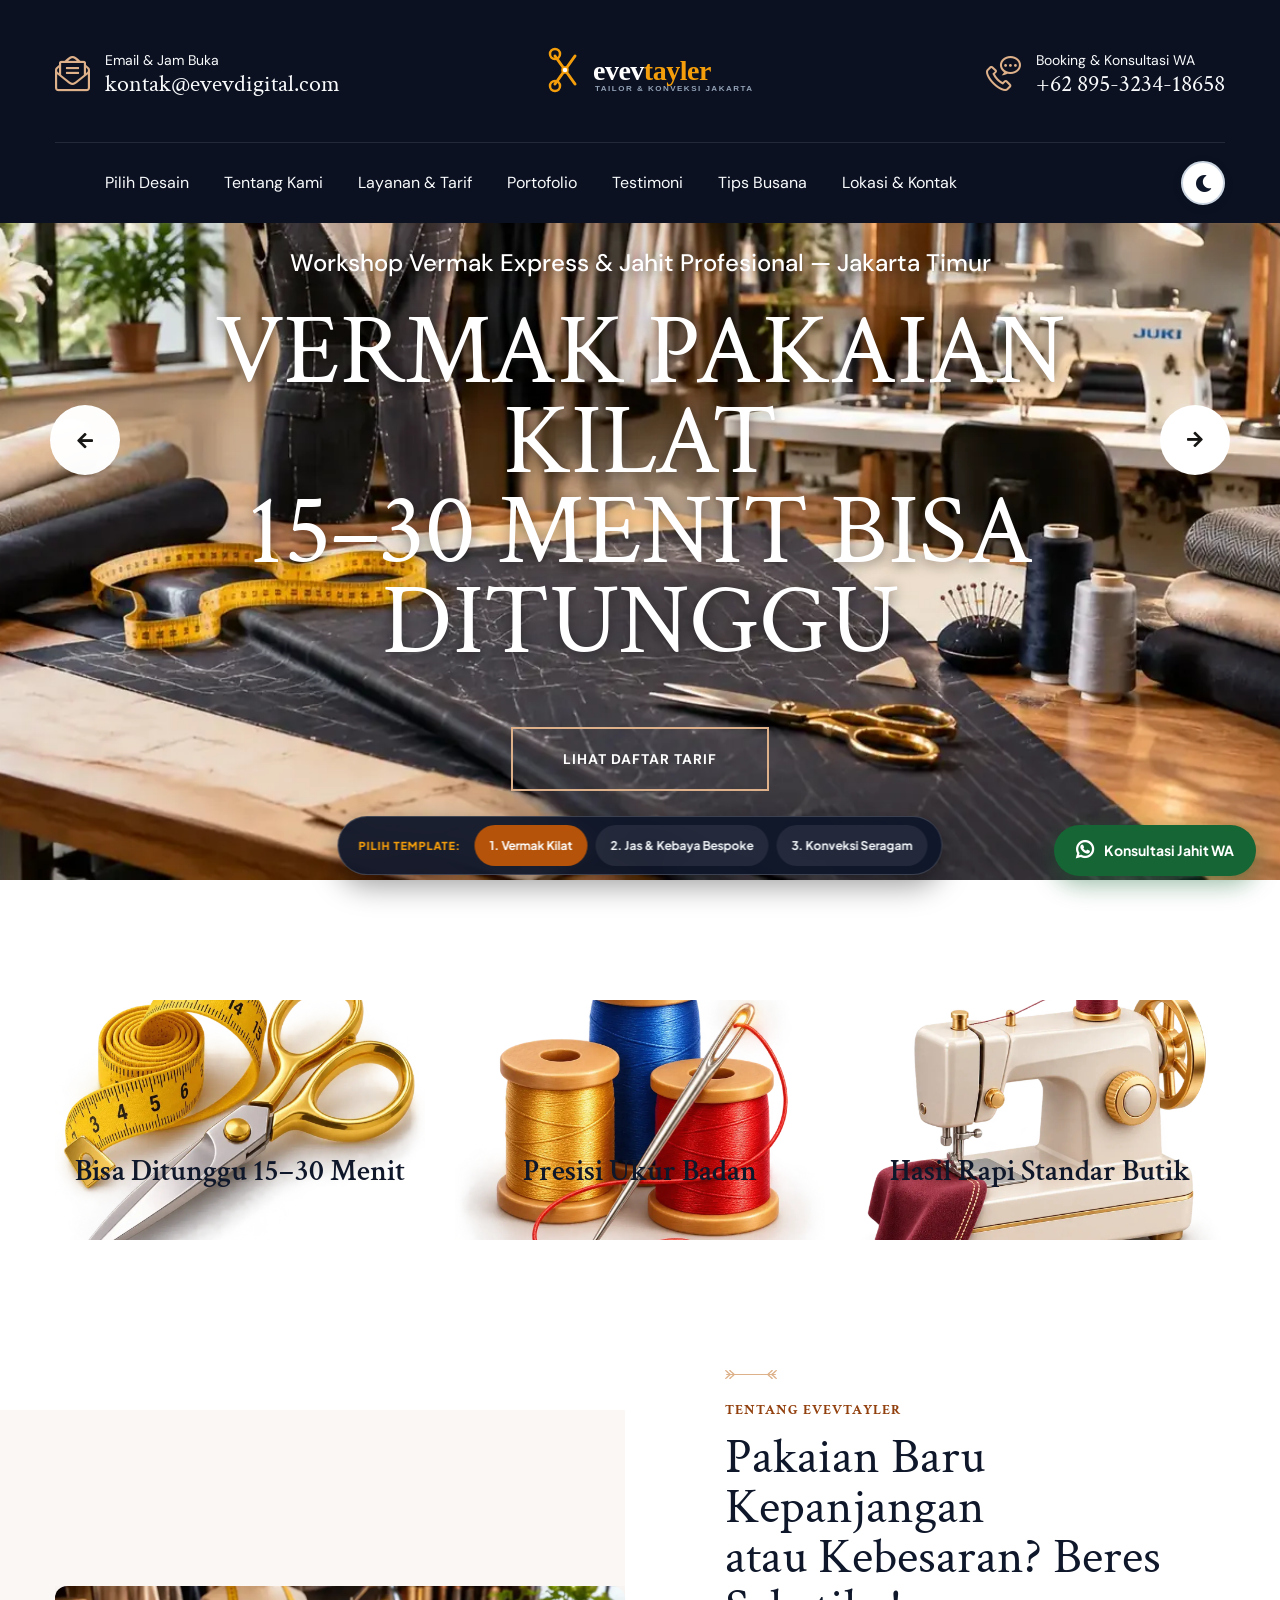
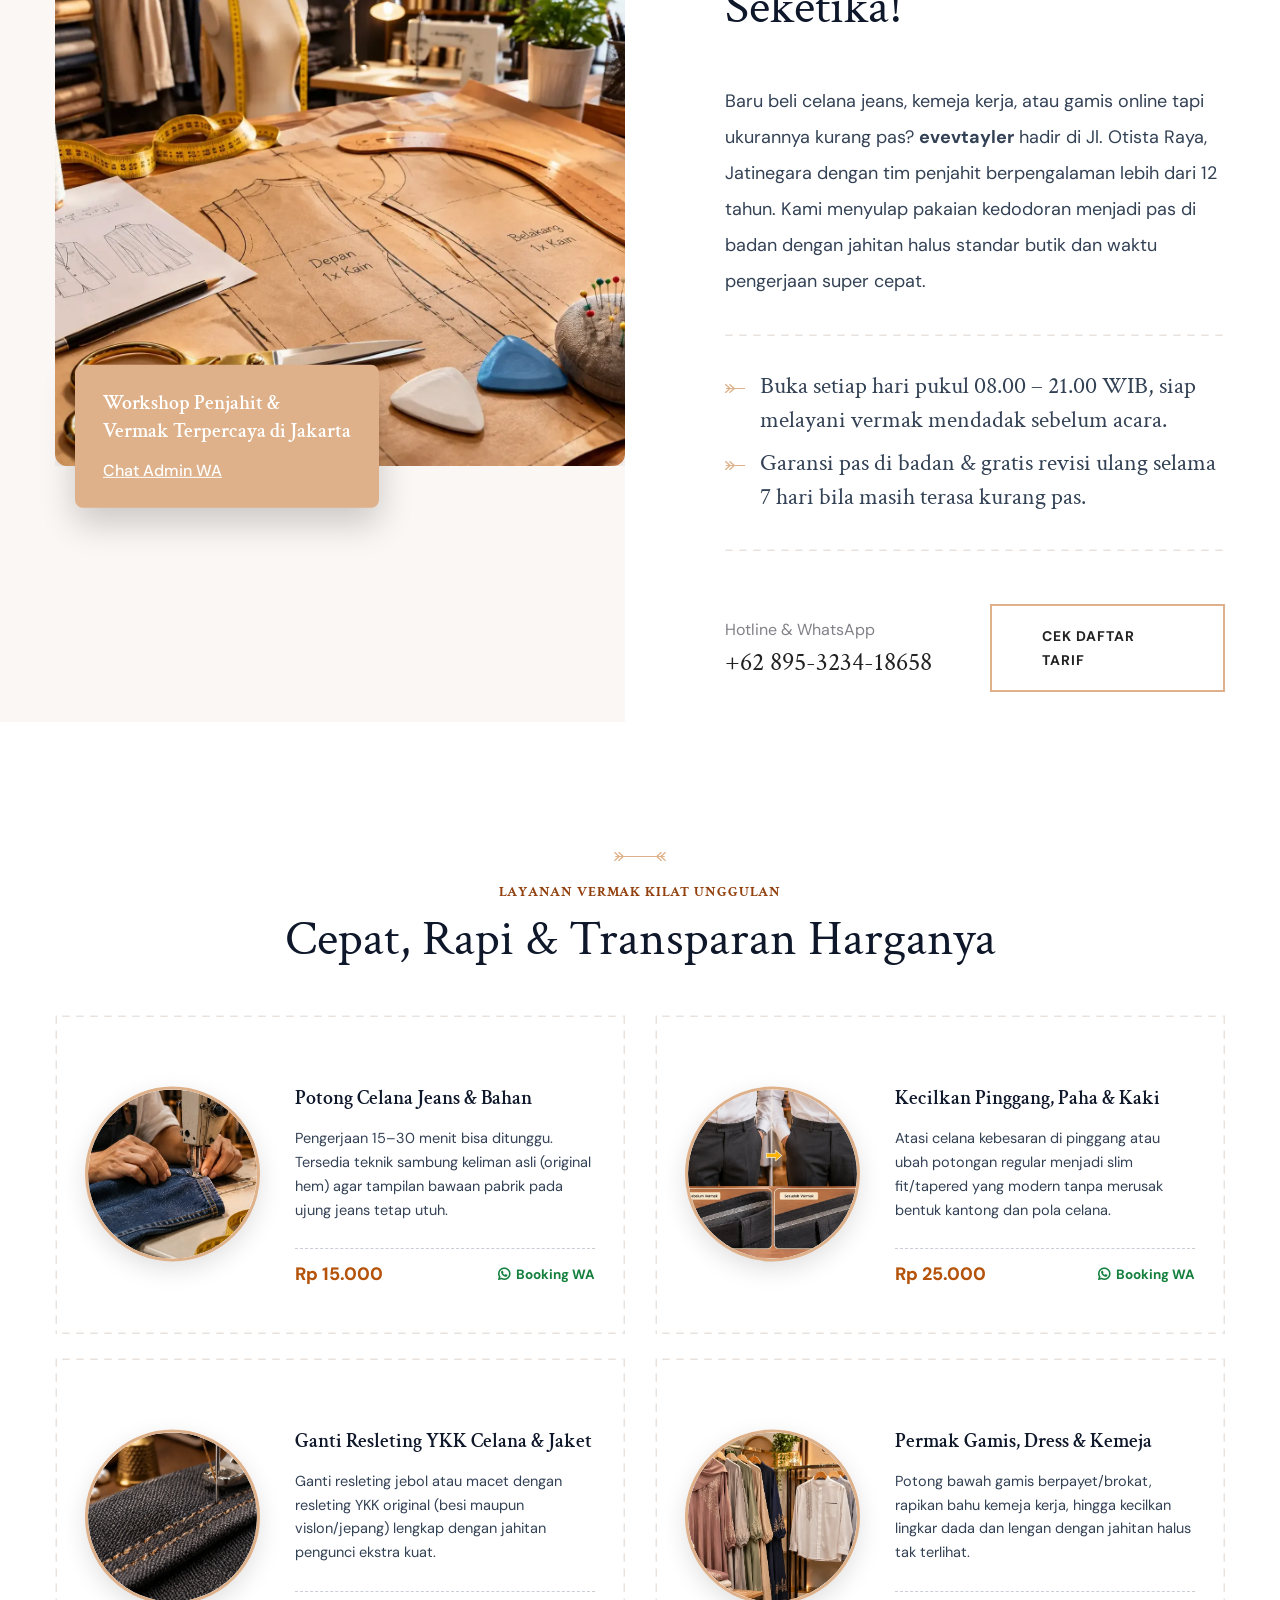
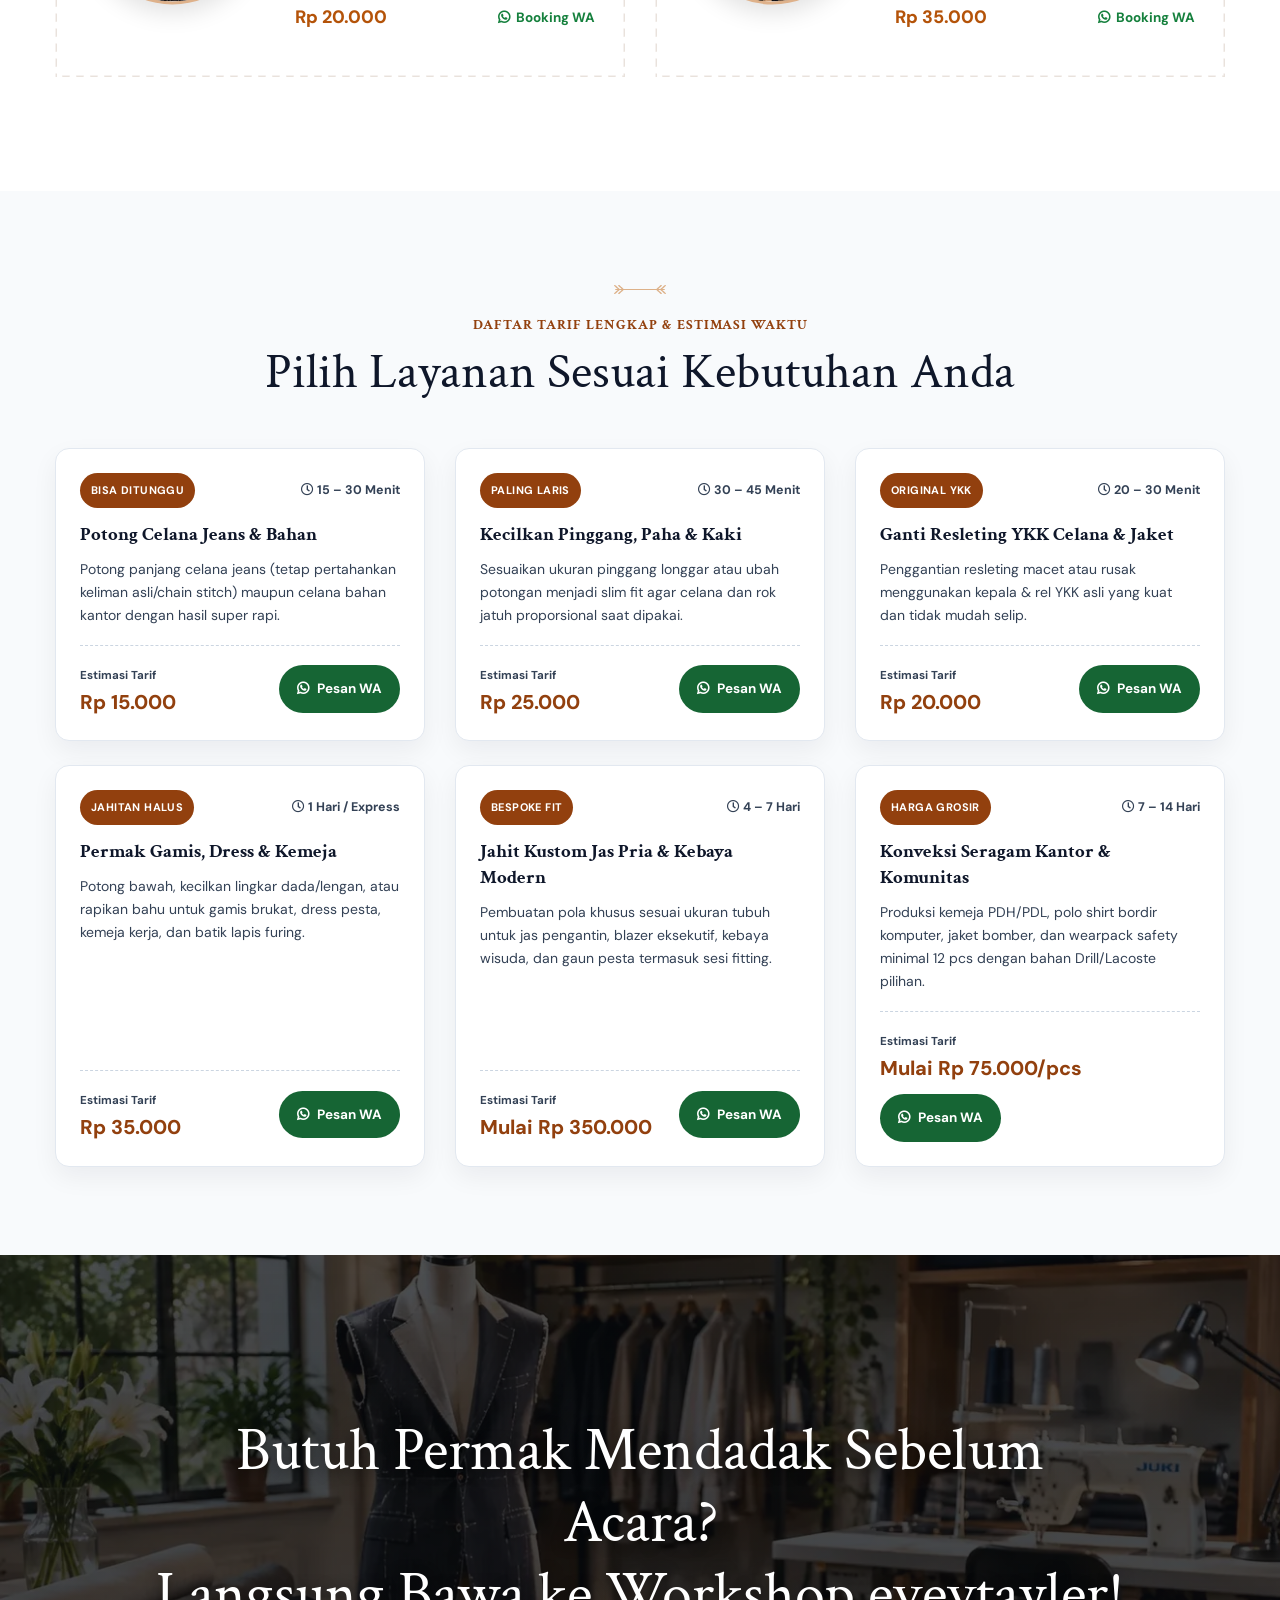
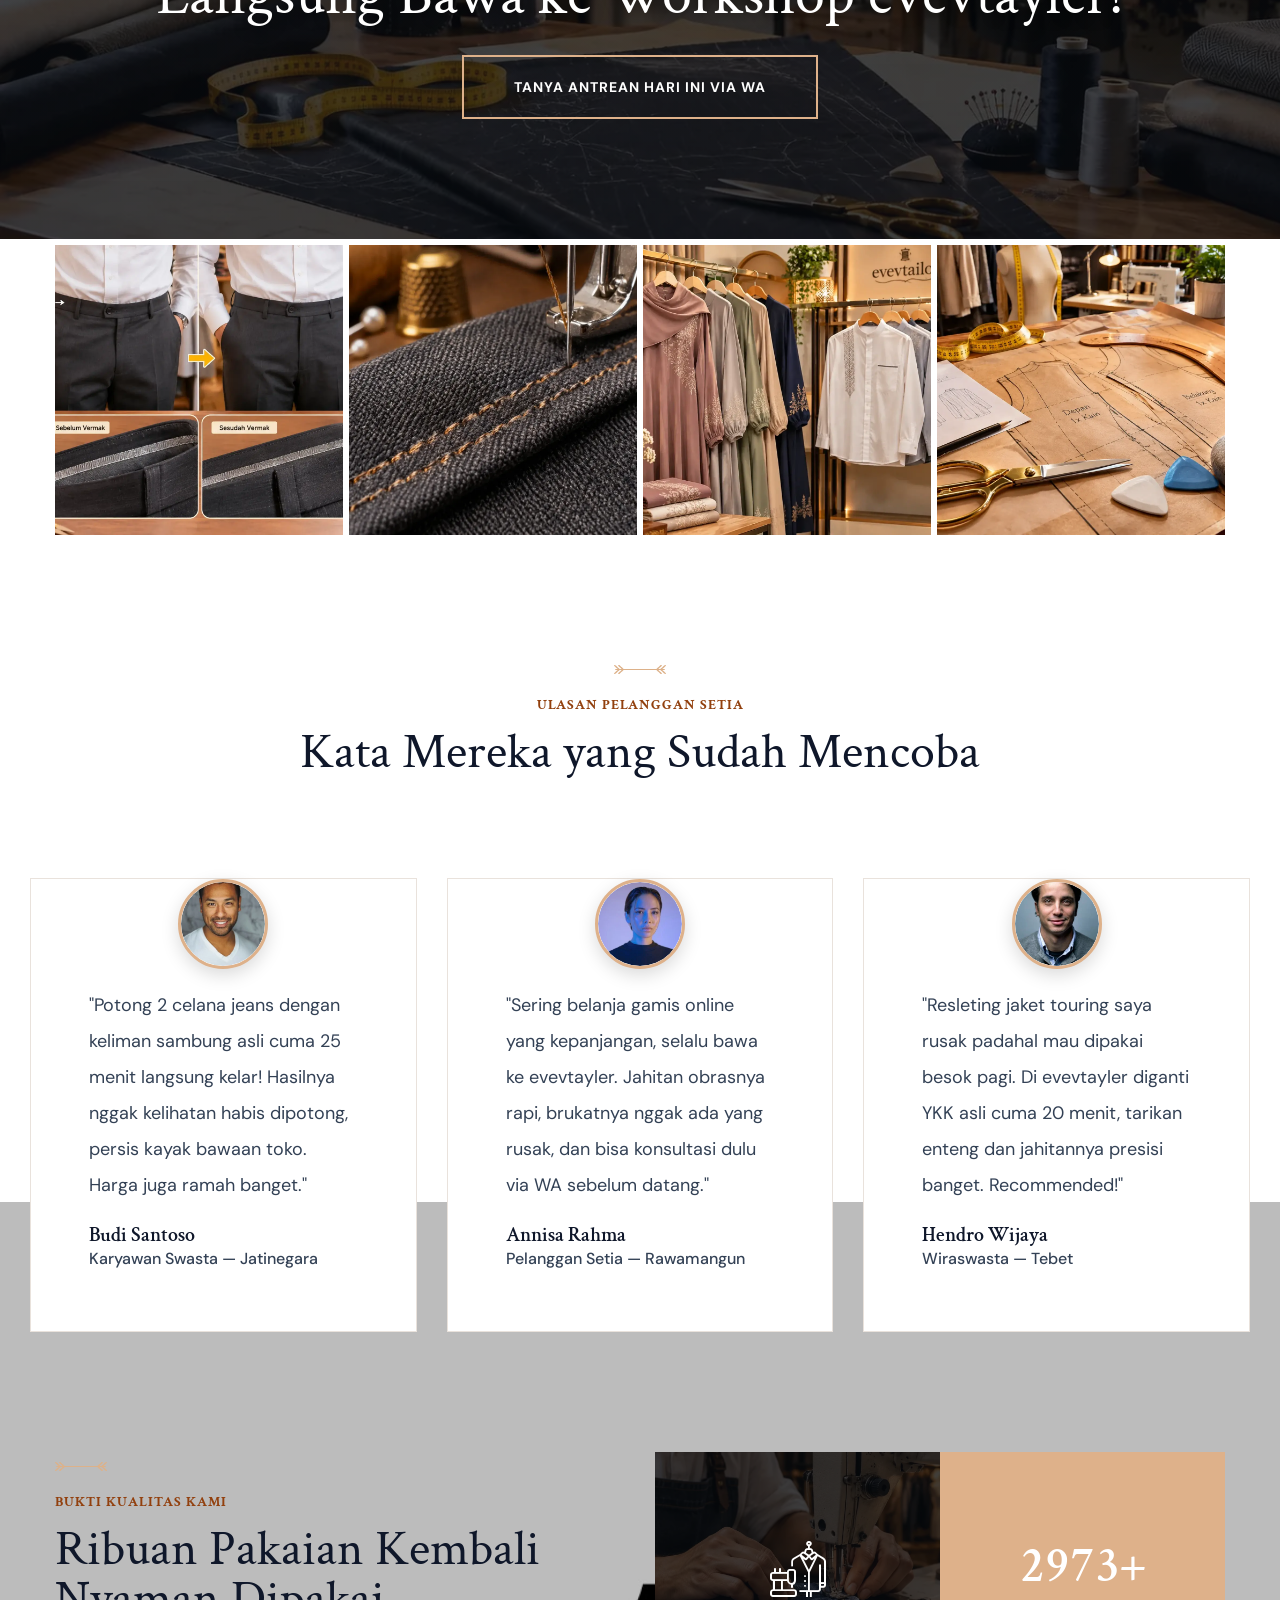
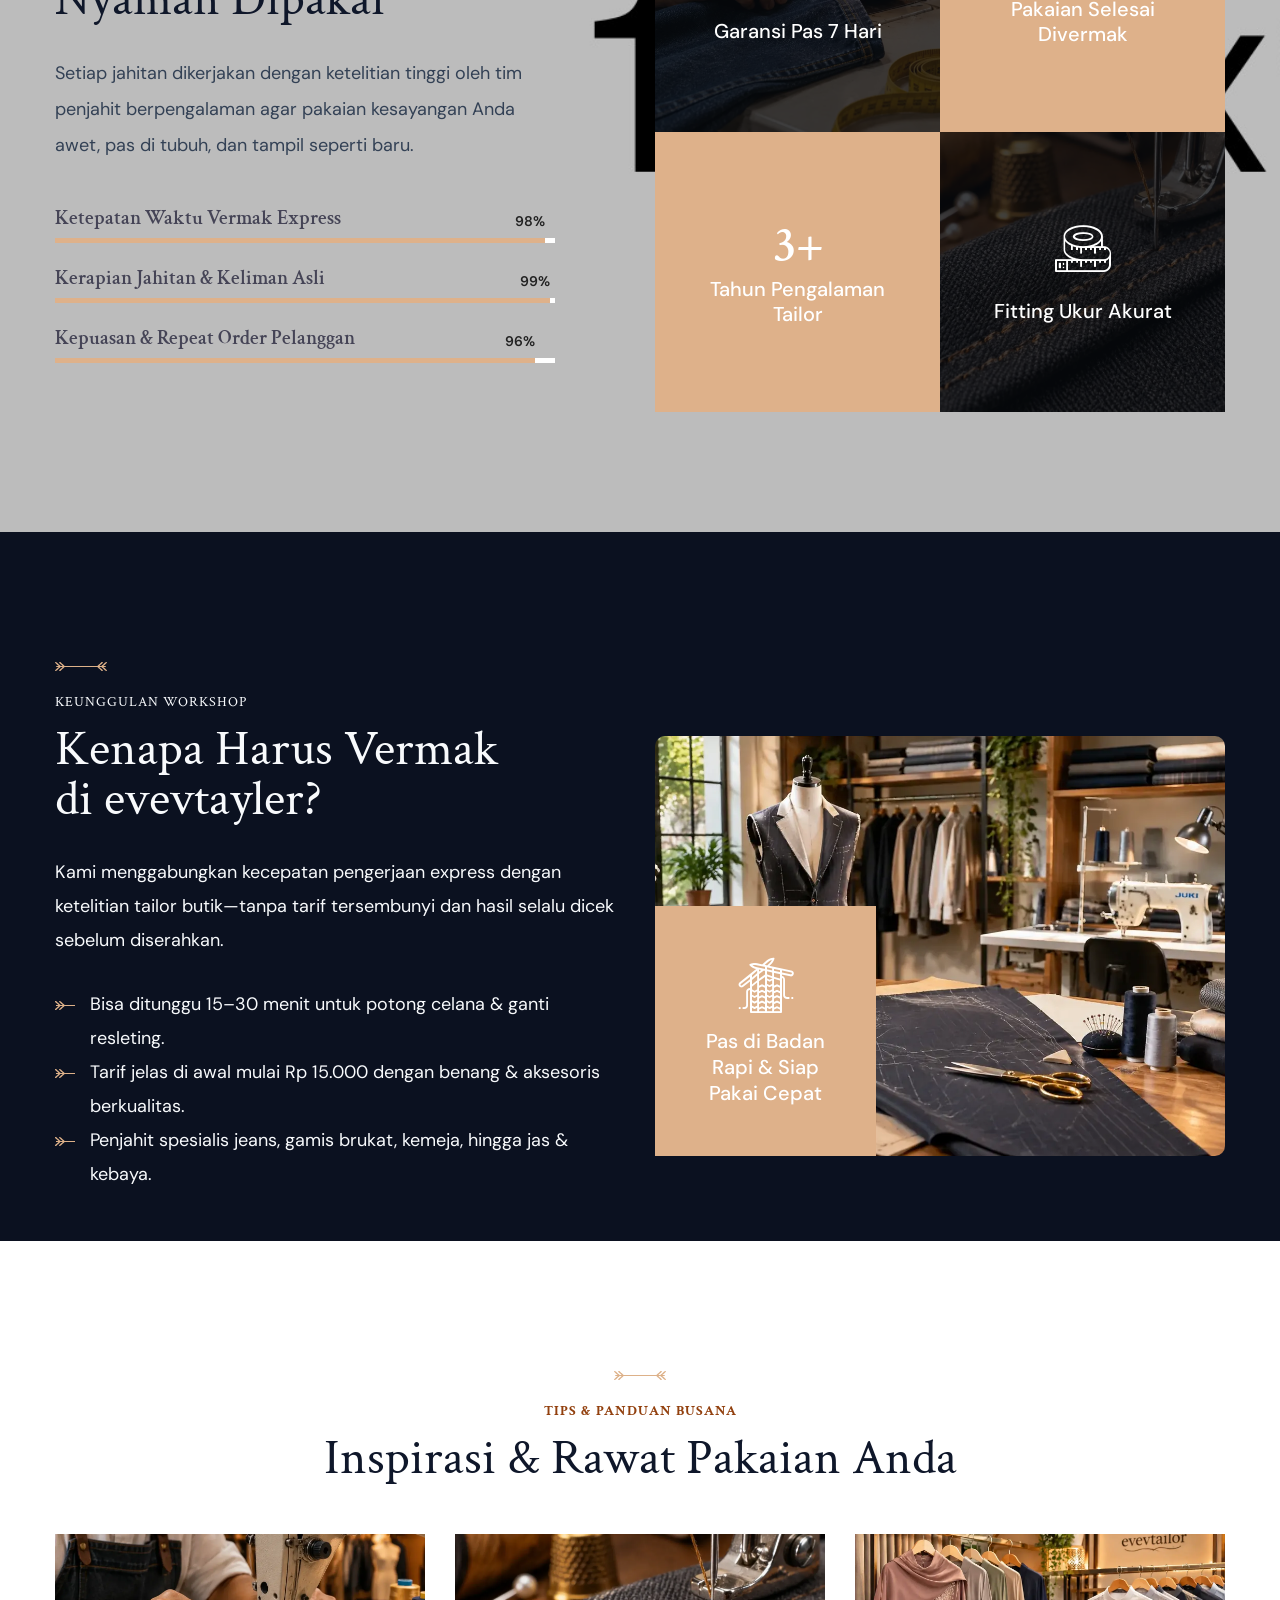
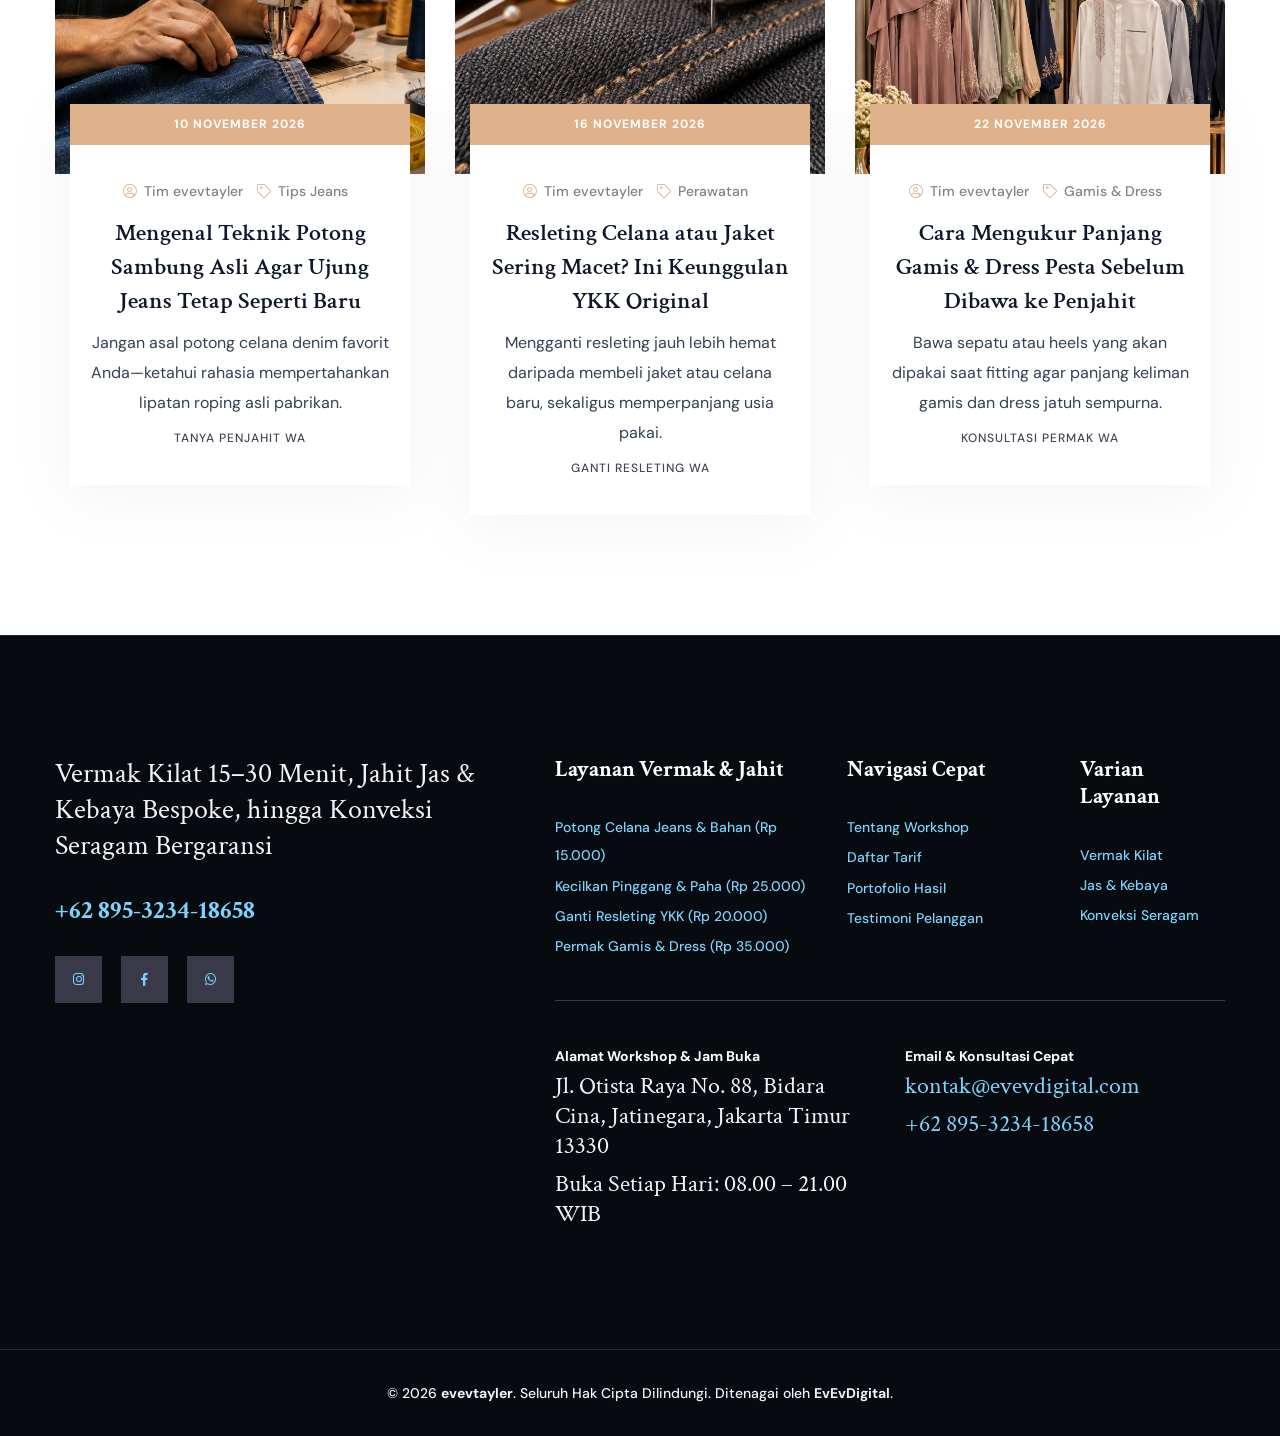
==== commit ade3facb: "fix(penjahit): fix service-block image frames, align introduction card, and add real customer testim" ====
--- a/index.html
+++ b/index.html
@@ -50,10 +50,10 @@
         object-fit: cover;
     }
     .feature-block_image img { width: 100%; height: 240px; }
-    .service-block-three_image img { width: 140px; height: 140px; border-radius: 50%; }
+    .service-block-three_image img { width: 100% !important; height: 100% !important; object-fit: cover !important; border-radius: 50% !important; display: block !important; }
     .gallery-block_image img { width: 100%; height: 290px; display: block; }
     .news-block-one_image img { width: 100%; height: 240px; display: block; }
-    .testimonial-block-two_image img { width: 84px; height: 84px; border-radius: 50%; }
+    .testimonial-block-two_image img { width: 100% !important; height: 100% !important; object-fit: cover !important; border-radius: 50% !important; display: block !important; }
     .benefits-section_image img { width: 100%; height: 420px; border-radius: 10px; }
 
     /* Kartu Layanan Utama 100% terbaca jelas tanpa terpotong */
@@ -835,21 +835,21 @@
             </div>
             <div class="theme_carousel owl-theme owl-carousel owl-style-one" data-options='{"loop": true, "center": false, "margin": 0, "autoheight":true, "lazyload":true, "nav": true, "dots": true, "autoplay": true, "autoplayTimeout": 6000, "smartSpeed": 1000, "responsive":{ "0" :{ "items": "1" }, "480" :{ "items" : "1" }, "600" :{ "items" : "2" }, "768" :{ "items" : "2" } , "992":{ "items" : "3" }, "1200":{ "items" : "3" }}}'>
                 <div class="testimonial-block-two">
-                    <div class="testimonial-block-two_image"><img src="assets/images/resource/image-6.png" alt="Testimoni Budi Santoso" loading="lazy"></div>
+                    <div class="testimonial-block-two_image"><img src="assets/images/evevtayler/avatar_budi_santoso.webp" alt="Testimoni Budi Santoso" loading="lazy"></div>
                     <div class="testimonial-block-two_text">"Potong 2 celana jeans dengan keliman sambung asli cuma 25 menit langsung kelar! Hasilnya nggak kelihatan habis dipotong, persis kayak bawaan toko. Harga juga ramah banget."</div>
                     <div class="testimonial-block-two_name">Budi Santoso</div>
                     <div class="testimonial-block-two_dasignation">Karyawan Swasta — Jatinegara</div>
                 </div>
 
                 <div class="testimonial-block-two">
-                    <div class="testimonial-block-two_image"><img src="assets/images/resource/image-7.png" alt="Testimoni Annisa Rahma" loading="lazy"></div>
+                    <div class="testimonial-block-two_image"><img src="assets/images/evevtayler/avatar_annisa_rahma.webp" alt="Testimoni Annisa Rahma" loading="lazy"></div>
                     <div class="testimonial-block-two_text">"Sering belanja gamis online yang kepanjangan, selalu bawa ke evevtayler. Jahitan obrasnya rapi, brukatnya nggak ada yang rusak, dan bisa konsultasi dulu via WA sebelum datang."</div>
                     <div class="testimonial-block-two_name">Annisa Rahma</div>
                     <div class="testimonial-block-two_dasignation">Pelanggan Setia — Rawamangun</div>
                 </div>
 
                 <div class="testimonial-block-two">
-                    <div class="testimonial-block-two_image"><img src="assets/images/resource/image-8.png" alt="Testimoni Hendro Wijaya" loading="lazy"></div>
+                    <div class="testimonial-block-two_image"><img src="assets/images/evevtayler/avatar_hendro_wijaya.webp" alt="Testimoni Hendro Wijaya" loading="lazy"></div>
                     <div class="testimonial-block-two_text">"Resleting jaket touring saya rusak padahal mau dipakai besok pagi. Di evevtayler diganti YKK asli cuma 20 menit, tarikan enteng dan jahitannya presisi banget. Recommended!"</div>
                     <div class="testimonial-block-two_name">Hendro Wijaya</div>
                     <div class="testimonial-block-two_dasignation">Wiraswasta — Tebet</div>
--- a/assets/css/responsive.css
+++ b/assets/css/responsive.css
@@ -1,448 +1,581 @@
-/* =====================================================================
-   Responsive CSS & Mobile Ergonomics (360px - 414px, Tablet & Desktop)
-   Sektor 08: Penjahit Busana, Vermak Express & Konveksi Seragam (evevtayler)
-   ===================================================================== */
-
-*,
-*::before,
-*::after {
-  box-sizing: border-box;
-}
-
-html,
-body {
-  overflow-x: hidden !important;
-  max-width: 100vw !important;
-  -webkit-text-size-adjust: 100%;
-}
-
-.page-wrapper {
-  overflow-x: hidden !important;
-  width: 100%;
-  max-width: 100vw;
-}
-
-img,
-svg,
-video,
-iframe {
-  max-width: 100%;
-}
-
-/* =====================================================================
-   OVERRIDE RULE USANG: NAMA MENU, LAYANAN & HARGA 100% TERBACA UTUH
-   ===================================================================== */
-.service-block-three,
-.service-block-three_title,
-.service-block-three_text,
-.evev-service-meta,
-.evev-service-price,
-.evev-tarif-card,
-.evev-tarif-card__title,
-.evev-tarif-card__desc,
-.evev-tarif-card__price,
-.evev-tarif-card__time,
-.feature-block_title,
-.feature-block_text,
-.testimonial-block-two_text,
-.testimonial-block-two_name,
-.news-block-one_title,
-.news-block-one_title a,
-.main-menu .navigation > li > ul > li > a {
-  max-width: none !important;
-  overflow: visible !important;
-  text-overflow: clip !important;
-  white-space: normal !important;
-  word-wrap: break-word;
-  overflow-wrap: break-word;
-}
-
-.evev-service-price,
-.evev-tarif-card__price {
-  white-space: nowrap !important;
-}
-
-/* =====================================================================
-   DESKTOP / LARGE BREAKPOINTS (DIPERTAHANKAN DARI TEMPLATE ASLI)
-   ===================================================================== */
-@media only screen and (max-width: 1480px) {
-  .main-header .header-upper .contact-info {
-    display: none;
-  }
-  .introduction-block_content {
-    left: 0;
-  }
-}
-
-@media only screen and (max-width: 1299px) {
-  section.benefits-section:before {
-    display: none;
-  }
-}
-
-@media only screen and (max-width: 1199px) {
-  .banner-section .banner-slider-nav {
-    display: none;
-  }
-  .services-two-section .inner-container,
-  .testimonial-block-wrapper {
-    padding-left: 15px;
-    padding-right: 15px;
-  }
-  .introduction-block-two_author-wrapper {
-    margin-left: 0;
-  }
-}
-
-@media only screen and (max-width: 1139px) {
-  .main-header .nav-outer .main-menu,
-  .sticky-header {
-    display: none !important;
-  }
-  .nav-outer .mobile-nav-toggler {
-    display: inline-flex !important;
-    align-items: center;
-    justify-content: center;
-    min-width: 44px;
-    min-height: 44px;
-  }
-  .main-header.header-style-two .header-upper .inner-container:before {
-    display: none;
-  }
-  .main-header.header-style-two .header-upper .inner-container {
-    padding: 10px 0;
-    display: flex;
-    align-items: center;
-    justify-content: space-between;
-  }
-  .main-header .header-upper .left-column,
-  .main-header .header-upper .right-column {
-    width: 100%;
-    justify-content: space-between;
-  }
-  .header-top-two .logo-box,
-  .main-header .header-upper .navbar-right {
-    display: none;
-  }
-  .main-header .header-upper .logo-box {
-    display: block !important;
-  }
-  .main-header.header-style-two .nav-outer {
-    width: auto;
-    display: flex;
-    align-items: center;
-    gap: 10px;
-  }
-  .main-header.header-style-one .auto-container {
-    padding: 0 15px;
-  }
-}
-
-@media only screen and (min-width: 768px) {
-  .main-menu .navigation > li > ul,
-  .main-menu .navigation > li > ul > li > ul {
-    display: block !important;
-    visibility: hidden;
-    opacity: 0;
-  }
-}
-
-/* =====================================================================
-   TABLET BREAKPOINT (<= 991px)
-   ===================================================================== */
-@media only screen and (max-width: 991px) {
-  .header-top-two,
-  .header-top,
-  section.introduction-section:before {
-    display: none !important;
-  }
-  .banner-section.style-two .content-box,
-  .banner-section .content-box {
-    min-height: 540px;
-    padding: 80px 0 70px;
-  }
-  .banner-section.style-two .content-box h1,
-  .banner-section .content-box h1 {
-    font-size: 42px;
-    line-height: 1.22;
-  }
-  .banner-section.style-two .content-box h1 br {
-    display: none;
-  }
-  .banner-section .content-box .inner {
-    padding: 0 12px;
-  }
-  .introduction-block {
-    margin-left: 0;
-  }
-  .introduction-block_image {
-    margin-bottom: 48px;
-  }
-  .introduction-block_image .img_hover_3,
-  .introduction-block_image img {
-    width: 100%;
-  }
-  .introduction-block_content {
-    bottom: 0;
-  }
-  .fun-facts-section-two .progress-levels {
-    max-width: 100%;
-  }
-}
-
-/* =====================================================================
-   MOBILE ERGONOMIC OPTIMIZATION (360px - 480px, Fokus 360px - 414px)
-   ===================================================================== */
-@media only screen and (max-width: 767px) {
-  .auto-container,
-  .container {
-    padding-left: 16px !important;
-    padding-right: 16px !important;
-  }
-  .gallery-block_image img {
-    width: 100%;
-    height: 210px !important;
-  }
-  section.news-section:before {
-    display: none;
-  }
-}
-
-@media only screen and (max-width: 575px) {
-  html,
-  body,
-  .page-wrapper {
-    overflow-x: hidden !important;
-    max-width: 100vw !important;
-  }
-
-  /* Thumb-Friendly CTA Buttons (Min Height 48px) */
-  .theme-btn,
-  .btn-style-one,
-  a.theme-btn,
-  button[type="submit"],
-  input[type="submit"],
-  .evev-tarif-card__btn,
-  .evev-service-wa,
-  .introduction-block_link-btn-two,
-  .floating-wa-btn,
-  .wa-floating {
-    min-height: 48px !important;
-    display: inline-flex !important;
-    align-items: center !important;
-    justify-content: center !important;
-    gap: 8px;
-    font-size: 14px !important;
-    font-weight: 700 !important;
-    line-height: 1.25 !important;
-    touch-action: manipulation;
-  }
-
-  .theme-toggle-btn,
-  .mobile-nav-toggler {
-    min-width: 44px !important;
-    min-height: 44px !important;
-    touch-action: manipulation;
-  }
-
-  /* Header Compact Mobile */
-  .main-header .header-upper .logo-box img {
-    max-width: 118px !important;
-    height: auto !important;
-  }
-
-  /* Banner Hero Mobile Readability */
-  .banner-section.style-two .content-box,
-  .banner-section .content-box {
-    min-height: 440px !important;
-    padding: 72px 0 64px !important;
-  }
-
-  .banner-section.style-two .content-box h4,
-  .banner-section .content-box h4 {
-    font-size: 13.5px !important;
-    line-height: 1.45 !important;
-    margin-bottom: 12px !important;
-  }
-
-  .banner-section.style-two .content-box h1,
-  .banner-section .content-box h1 {
-    font-size: clamp(28px, 7.8vw, 36px) !important;
-    line-height: 1.22 !important;
-    margin-bottom: 22px !important;
-  }
-
-  /* Section Titles & Spacing */
-  .sec-title {
-    font-size: clamp(24px, 6.8vw, 32px) !important;
-    line-height: 1.28 !important;
-  }
-
-  .sub-title {
-    font-size: 13px !important;
-  }
-
-  .features-section,
-  .introduction-section,
-  .service-offer-section,
-  .evev-tarif-section,
-  .our-testimonials-section-two,
-  .fun-facts-section-two,
-  .benefits-section,
-  .news-section-two {
-    padding-top: 56px !important;
-    padding-bottom: 56px !important;
-  }
-
-  /* Service Cards Mobile Layout (Zero Clipping) */
-  .service-block-three {
-    padding: 28px 20px !important;
-    text-align: left !important;
-    display: flex;
-    flex-direction: column;
-  }
-
-  .service-block-three_image {
-    position: relative !important;
-    left: auto !important;
-    top: auto !important;
-    margin: 0 0 18px !important;
-    width: 110px !important;
-    height: 110px !important;
-  }
-
-  .service-block-three_image img {
-    width: 110px !important;
-    height: 110px !important;
-    object-fit: cover !important;
-  }
-
-  .service-block-three_title {
-    font-size: 18px !important;
-    line-height: 1.35 !important;
-  }
-
-  .service-block-three_text {
-    font-size: 14px !important;
-    line-height: 1.6 !important;
-  }
-
-  .evev-service-meta {
-    flex-direction: row;
-    align-items: center;
-    justify-content: space-between;
-  }
-
-  /* Tariff Grid Cards Mobile */
-  .evev-tarif-card {
-    padding: 20px 18px !important;
-  }
-
-  .evev-tarif-card__title {
-    font-size: 17.5px !important;
-  }
-
-  .evev-tarif-card__price {
-    font-size: 19px !important;
-  }
-
-  .evev-tarif-card__foot {
-    flex-direction: column;
-    align-items: stretch !important;
-    gap: 12px;
-  }
-
-  .evev-tarif-card__btn {
-    width: 100% !important;
-  }
-
-  /* Intro & Video Banner */
-  .introduction-block_image img {
-    height: 300px !important;
-  }
-
-  .introduction-block_content {
-    position: relative !important;
-    margin-top: -24px;
-    padding: 20px !important;
-  }
-
-  .introduction-block_link-btn .theme-btn {
-    width: 100%;
-    margin-top: 12px;
-  }
-
-  h4.video-block_title {
-    font-size: clamp(24px, 6.8vw, 32px) !important;
-    line-height: 1.3 !important;
-  }
-
-  /* Testimonials & Benefits */
-  .testimonial-block-two {
-    padding: 28px 20px !important;
-    margin-left: 0 !important;
-    margin-right: 0 !important;
-  }
-
-  .benefits-section_image img {
-    height: 290px !important;
-  }
-
-  .benefits-section_icon-box {
-    position: relative !important;
-    left: auto !important;
-    bottom: auto !important;
-    margin-top: 14px;
-  }
-
-  /* Floating Switcher & Floating WA (Zero Overlap) */
-  #evev-template-switcher {
-    bottom: 78px !important;
-    left: 50% !important;
-    transform: translateX(-50%) !important;
-    max-width: 94vw !important;
-    padding: 6px 10px !important;
-    gap: 5px !important;
-    overflow-x: auto !important;
-  }
-
-  #evev-template-switcher > span {
-    display: none !important;
-  }
-
-  #evev-template-switcher .switcher-pill {
-    padding: 8px 11px !important;
-    min-height: 36px !important;
-    font-size: 11.5px !important;
-    white-space: nowrap !important;
-  }
-
-  .floating-wa-btn,
-  .wa-floating,
-  .wa-float-pill,
-  .wa-floating-pill {
-    bottom: 18px !important;
-    right: 14px !important;
-    padding: 10px 18px !important;
-    min-height: 48px !important;
-    font-size: 13.5px !important;
-  }
-
-  .main-footer {
-    padding-bottom: 142px !important;
-  }
-}
-
-@media only screen and (max-width: 380px) {
-  .auto-container,
-  .container {
-    padding-left: 12px !important;
-    padding-right: 12px !important;
-  }
-  .service-block-three {
-    padding: 22px 16px !important;
-  }
-  .evev-tarif-card {
-    padding: 18px 15px !important;
-  }
-}
+/* =====================================================================
+   Responsive CSS & Mobile Ergonomics (360px - 414px, Tablet & Desktop)
+   Sektor 08: Penjahit Busana, Vermak Express & Konveksi Seragam (evevtayler)
+   ===================================================================== */
+
+*,
+*::before,
+*::after {
+  box-sizing: border-box;
+}
+
+html,
+body {
+  overflow-x: hidden !important;
+  max-width: 100vw !important;
+  -webkit-text-size-adjust: 100%;
+}
+
+.page-wrapper {
+  overflow-x: hidden !important;
+  width: 100%;
+  max-width: 100vw;
+}
+
+img,
+svg,
+video,
+iframe {
+  max-width: 100%;
+}
+
+/* =====================================================================
+   OVERRIDE RULE USANG: NAMA MENU, LAYANAN & HARGA 100% TERBACA UTUH
+   ===================================================================== */
+.service-block-three,
+.service-block-three_title,
+.service-block-three_text,
+.evev-service-meta,
+.evev-service-price,
+.evev-tarif-card,
+.evev-tarif-card__title,
+.evev-tarif-card__desc,
+.evev-tarif-card__price,
+.evev-tarif-card__time,
+.feature-block_title,
+.feature-block_text,
+.testimonial-block-two_text,
+.testimonial-block-two_name,
+.news-block-one_title,
+.news-block-one_title a,
+.main-menu .navigation > li > ul > li > a {
+  max-width: none !important;
+  overflow: visible !important;
+  text-overflow: clip !important;
+  white-space: normal !important;
+  word-wrap: break-word;
+  overflow-wrap: break-word;
+}
+
+.evev-service-price,
+.evev-tarif-card__price {
+  white-space: nowrap !important;
+}
+
+/* =====================================================================
+   DESKTOP / LARGE BREAKPOINTS (DIPERTAHANKAN DARI TEMPLATE ASLI)
+   ===================================================================== */
+@media only screen and (max-width: 1480px) {
+  .main-header .header-upper .contact-info {
+    display: none;
+  }
+  .introduction-block_content {
+    left: 0;
+  }
+}
+
+@media only screen and (max-width: 1299px) {
+  section.benefits-section:before {
+    display: none;
+  }
+}
+
+@media only screen and (max-width: 1199px) {
+  .banner-section .banner-slider-nav {
+    display: none;
+  }
+  .services-two-section .inner-container,
+  .testimonial-block-wrapper {
+    padding-left: 15px;
+    padding-right: 15px;
+  }
+  .introduction-block-two_author-wrapper {
+    margin-left: 0;
+  }
+}
+
+@media only screen and (max-width: 1139px) {
+  .main-header .nav-outer .main-menu,
+  .sticky-header {
+    display: none !important;
+  }
+  .nav-outer .mobile-nav-toggler {
+    display: inline-flex !important;
+    align-items: center;
+    justify-content: center;
+    min-width: 44px;
+    min-height: 44px;
+  }
+  .main-header.header-style-two .header-upper .inner-container:before {
+    display: none;
+  }
+  .main-header.header-style-two .header-upper .inner-container {
+    padding: 10px 0;
+    display: flex;
+    align-items: center;
+    justify-content: space-between;
+  }
+  .main-header .header-upper .left-column,
+  .main-header .header-upper .right-column {
+    width: 100%;
+    justify-content: space-between;
+  }
+  .header-top-two .logo-box,
+  .main-header .header-upper .navbar-right {
+    display: none;
+  }
+  .main-header .header-upper .logo-box {
+    display: block !important;
+  }
+  .main-header.header-style-two .nav-outer {
+    width: auto;
+    display: flex;
+    align-items: center;
+    gap: 10px;
+  }
+  .main-header.header-style-one .auto-container {
+    padding: 0 15px;
+  }
+}
+
+@media only screen and (min-width: 768px) {
+  .main-menu .navigation > li > ul,
+  .main-menu .navigation > li > ul > li > ul {
+    display: block !important;
+    visibility: hidden;
+    opacity: 0;
+  }
+}
+
+/* =====================================================================
+   TABLET BREAKPOINT (<= 991px)
+   ===================================================================== */
+@media only screen and (max-width: 991px) {
+  .header-top-two,
+  .header-top,
+  section.introduction-section:before {
+    display: none !important;
+  }
+  .banner-section.style-two .content-box,
+  .banner-section .content-box {
+    min-height: 540px;
+    padding: 80px 0 70px;
+  }
+  .banner-section.style-two .content-box h1,
+  .banner-section .content-box h1 {
+    font-size: 42px;
+    line-height: 1.22;
+  }
+  .banner-section.style-two .content-box h1 br {
+    display: none;
+  }
+  .banner-section .content-box .inner {
+    padding: 0 12px;
+  }
+  .introduction-block {
+    margin-left: 0;
+  }
+  .introduction-block_image {
+    margin-bottom: 48px;
+  }
+  .introduction-block_image .img_hover_3,
+  .introduction-block_image img {
+    width: 100%;
+  }
+  .introduction-block_content {
+    bottom: 0;
+  }
+  .fun-facts-section-two .progress-levels {
+    max-width: 100%;
+  }
+}
+
+/* =====================================================================
+   MOBILE ERGONOMIC OPTIMIZATION (360px - 480px, Fokus 360px - 414px)
+   ===================================================================== */
+@media only screen and (max-width: 767px) {
+  .auto-container,
+  .container {
+    padding-left: 16px !important;
+    padding-right: 16px !important;
+  }
+  .gallery-block_image img {
+    width: 100%;
+    height: 210px !important;
+  }
+  section.news-section:before {
+    display: none;
+  }
+}
+
+@media only screen and (max-width: 575px) {
+  html,
+  body,
+  .page-wrapper {
+    overflow-x: hidden !important;
+    max-width: 100vw !important;
+  }
+
+  /* Thumb-Friendly CTA Buttons (Min Height 48px) */
+  .theme-btn,
+  .btn-style-one,
+  a.theme-btn,
+  button[type="submit"],
+  input[type="submit"],
+  .evev-tarif-card__btn,
+  .evev-service-wa,
+  .introduction-block_link-btn-two,
+  .floating-wa-btn,
+  .wa-floating {
+    min-height: 48px !important;
+    display: inline-flex !important;
+    align-items: center !important;
+    justify-content: center !important;
+    gap: 8px;
+    font-size: 14px !important;
+    font-weight: 700 !important;
+    line-height: 1.25 !important;
+    touch-action: manipulation;
+  }
+
+  .theme-toggle-btn,
+  .mobile-nav-toggler {
+    min-width: 44px !important;
+    min-height: 44px !important;
+    touch-action: manipulation;
+  }
+
+  /* Header Compact Mobile */
+  .main-header .header-upper .logo-box img {
+    max-width: 118px !important;
+    height: auto !important;
+  }
+
+  /* Banner Hero Mobile Readability */
+  .banner-section.style-two .content-box,
+  .banner-section .content-box {
+    min-height: 440px !important;
+    padding: 72px 0 64px !important;
+  }
+
+  .banner-section.style-two .content-box h4,
+  .banner-section .content-box h4 {
+    font-size: 13.5px !important;
+    line-height: 1.45 !important;
+    margin-bottom: 12px !important;
+  }
+
+  .banner-section.style-two .content-box h1,
+  .banner-section .content-box h1 {
+    font-size: clamp(28px, 7.8vw, 36px) !important;
+    line-height: 1.22 !important;
+    margin-bottom: 22px !important;
+  }
+
+  /* Section Titles & Spacing */
+  .sec-title {
+    font-size: clamp(24px, 6.8vw, 32px) !important;
+    line-height: 1.28 !important;
+  }
+
+  .sub-title {
+    font-size: 13px !important;
+  }
+
+  .features-section,
+  .introduction-section,
+  .service-offer-section,
+  .evev-tarif-section,
+  .our-testimonials-section-two,
+  .fun-facts-section-two,
+  .benefits-section,
+  .news-section-two {
+    padding-top: 56px !important;
+    padding-bottom: 56px !important;
+  }
+
+  /* Service Cards Mobile Layout (Zero Clipping) */
+  .service-block-three {
+    padding: 28px 20px !important;
+    text-align: left !important;
+    display: flex;
+    flex-direction: column;
+  }
+
+  .service-block-three_image {
+    position: relative !important;
+    left: auto !important;
+    top: auto !important;
+    margin: 0 0 18px !important;
+    width: 110px !important;
+    height: 110px !important;
+  }
+
+  .service-block-three_image img {
+    width: 110px !important;
+    height: 110px !important;
+    object-fit: cover !important;
+  }
+
+  .service-block-three_title {
+    font-size: 18px !important;
+    line-height: 1.35 !important;
+  }
+
+  .service-block-three_text {
+    font-size: 14px !important;
+    line-height: 1.6 !important;
+  }
+
+  .evev-service-meta {
+    flex-direction: row;
+    align-items: center;
+    justify-content: space-between;
+  }
+
+  /* Tariff Grid Cards Mobile */
+  .evev-tarif-card {
+    padding: 20px 18px !important;
+  }
+
+  .evev-tarif-card__title {
+    font-size: 17.5px !important;
+  }
+
+  .evev-tarif-card__price {
+    font-size: 19px !important;
+  }
+
+  .evev-tarif-card__foot {
+    flex-direction: column;
+    align-items: stretch !important;
+    gap: 12px;
+  }
+
+  .evev-tarif-card__btn {
+    width: 100% !important;
+  }
+
+  /* Intro & Video Banner */
+  .introduction-block_image img {
+    height: 300px !important;
+  }
+
+  .introduction-block_content {
+    position: relative !important;
+    margin-top: -24px;
+    padding: 20px !important;
+  }
+
+  .introduction-block_link-btn .theme-btn {
+    width: 100%;
+    margin-top: 12px;
+  }
+
+  h4.video-block_title {
+    font-size: clamp(24px, 6.8vw, 32px) !important;
+    line-height: 1.3 !important;
+  }
+
+  /* Testimonials & Benefits */
+  .testimonial-block-two {
+    padding: 28px 20px !important;
+    margin-left: 0 !important;
+    margin-right: 0 !important;
+  }
+
+  .benefits-section_image img {
+    height: 290px !important;
+  }
+
+  .benefits-section_icon-box {
+    position: relative !important;
+    left: auto !important;
+    bottom: auto !important;
+    margin-top: 14px;
+  }
+
+  /* Floating Switcher & Floating WA (Zero Overlap) */
+  #evev-template-switcher {
+    bottom: 78px !important;
+    left: 50% !important;
+    transform: translateX(-50%) !important;
+    max-width: 94vw !important;
+    padding: 6px 10px !important;
+    gap: 5px !important;
+    overflow-x: auto !important;
+  }
+
+  #evev-template-switcher > span {
+    display: none !important;
+  }
+
+  #evev-template-switcher .switcher-pill {
+    padding: 8px 11px !important;
+    min-height: 36px !important;
+    font-size: 11.5px !important;
+    white-space: nowrap !important;
+  }
+
+  .floating-wa-btn,
+  .wa-floating,
+  .wa-float-pill,
+  .wa-floating-pill {
+    bottom: 18px !important;
+    right: 14px !important;
+    padding: 10px 18px !important;
+    min-height: 48px !important;
+    font-size: 13.5px !important;
+  }
+
+  .main-footer {
+    padding-bottom: 142px !important;
+  }
+}
+
+@media only screen and (max-width: 380px) {
+  .auto-container,
+  .container {
+    padding-left: 12px !important;
+    padding-right: 12px !important;
+  }
+  .service-block-three {
+    padding: 22px 16px !important;
+  }
+  .evev-tarif-card {
+    padding: 18px 15px !important;
+  }
+}
+
+
+/* ==========================================================================
+   EvEvDigital Penjahit Precise Image Frame & Visual Alignment Engine
+   ========================================================================== */
+
+/* 1. Layanan Utama: service-block-three 100% fit circular frame */
+.service-block-three {
+    position: relative;
+    padding: 30px 30px 30px 240px !important;
+    min-height: 250px !important;
+    display: flex !important;
+    flex-direction: column !important;
+    justify-content: center !important;
+}
+
+.service-block-three_image {
+    position: absolute !important;
+    top: 50% !important;
+    transform: translateY(-50%) !important;
+    left: 30px !important;
+    width: 175px !important;
+    height: 175px !important;
+    border-radius: 50% !important;
+    overflow: hidden !important;
+    border: 3px solid var(--theme-color, #c5a880) !important;
+    box-shadow: 0 8px 24px rgba(0, 0, 0, 0.12) !important;
+    background: #fff !important;
+}
+
+.service-block-three_image img {
+    width: 100% !important;
+    height: 100% !important;
+    object-fit: cover !important;
+    border-radius: 50% !important;
+    display: block !important;
+    transition: transform 0.4s ease !important;
+}
+
+.service-block-three:hover .service-block-three_image img {
+    transform: scale(1.08) !important;
+}
+
+/* 2. Tentang Kami: introduction-block_image & introduction-block_content */
+.introduction-block_image {
+    position: relative !important;
+    margin-bottom: 30px !important;
+    border-radius: 12px !important;
+    overflow: visible !important;
+}
+
+.introduction-block_image img {
+    width: 100% !important;
+    height: 480px !important;
+    object-fit: cover !important;
+    border-radius: 12px !important;
+    display: block !important;
+    box-shadow: 0 12px 36px rgba(0, 0, 0, 0.1) !important;
+}
+
+.introduction-block_content {
+    position: absolute !important;
+    left: 20px !important;
+    bottom: -25px !important;
+    max-width: 360px !important;
+    padding: 24px 28px !important;
+    border-radius: 8px !important;
+    background: var(--theme-color, #c5a880) !important;
+    box-shadow: 0 15px 35px rgba(0, 0, 0, 0.2) !important;
+    z-index: 5 !important;
+}
+
+.introduction-block_content:before {
+    display: none !important;
+}
+
+.introduction-block_text-two {
+    color: #ffffff !important;
+    font-size: 20px !important;
+    line-height: 1.4 !important;
+    margin-bottom: 12px !important;
+    font-weight: 600 !important;
+}
+
+/* 3. Ulasan / Testimoni: Avatar bulat presisi dengan foto asli */
+.testimonial-block-two_image {
+    width: 90px !important;
+    height: 90px !important;
+    border-radius: 50% !important;
+    overflow: hidden !important;
+    margin: 0 auto 18px !important;
+    border: 3px solid var(--theme-color, #c5a880) !important;
+    box-shadow: 0 6px 18px rgba(0, 0, 0, 0.15) !important;
+    background: #fff !important;
+}
+
+.testimonial-block-two_image img {
+    width: 100% !important;
+    height: 100% !important;
+    object-fit: cover !important;
+    border-radius: 50% !important;
+    display: block !important;
+}
+
+@media (max-width: 991px) {
+    .service-block-three {
+        padding: 24px 20px !important;
+        text-align: center !important;
+        align-items: center !important;
+    }
+    .service-block-three_image {
+        position: relative !important;
+        top: auto !important;
+        left: auto !important;
+        transform: none !important;
+        width: 130px !important;
+        height: 130px !important;
+        margin: 0 auto 16px !important;
+    }
+    .introduction-block_image img {
+        height: 380px !important;
+    }
+    .introduction-block_content {
+        position: relative !important;
+        left: 0 !important;
+        bottom: 0 !important;
+        margin-top: -30px !important;
+        max-width: 100% !important;
+        width: calc(100% - 30px) !important;
+        margin-left: auto !important;
+        margin-right: auto !important;
+    }
+}
